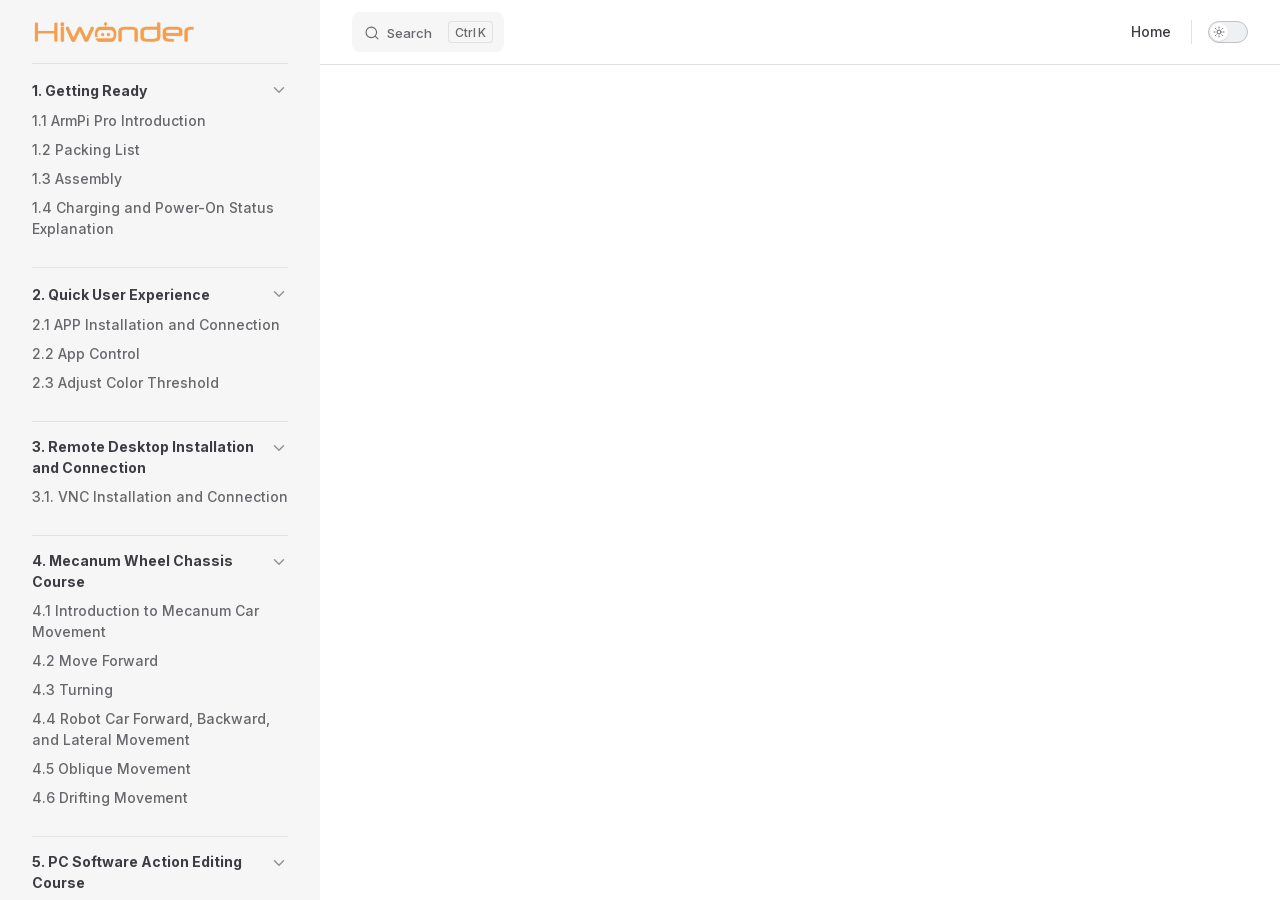
==== projects/ArmPi_Pro/en/latest/docs/index.html @ 91ea70f8 "内容搭建" ====
<!DOCTYPE html>
<html lang="en-US" dir="ltr">
  <head>
    <meta charset="utf-8">
    <meta name="viewport" content="width=device-width,initial-scale=1">
    <title>ArmPi_Pro Documentation</title>
    <meta name="description" content="ArmPi_Pro robot documentation">
    <meta name="generator" content="VitePress v1.6.4">
    <link rel="preload stylesheet" href="/projects/ArmPi_Pro/en/latest/assets/style.BnwfAUpY.css" as="style">
    <link rel="preload stylesheet" href="/projects/ArmPi_Pro/en/latest/vp-icons.css" as="style">
    
    <script type="module" src="/projects/ArmPi_Pro/en/latest/assets/app.yL3jmu4N.js"></script>
    <link rel="preload" href="/projects/ArmPi_Pro/en/latest/assets/inter-roman-latin.Di8DUHzh.woff2" as="font" type="font/woff2" crossorigin="">
    <link rel="modulepreload" href="/projects/ArmPi_Pro/en/latest/assets/chunks/theme.CVzoP5ja.js">
    <link rel="modulepreload" href="/projects/ArmPi_Pro/en/latest/assets/chunks/framework.CNYUdSfs.js">
    <link rel="modulepreload" href="/projects/ArmPi_Pro/en/latest/assets/docs_index.md.REj0bcg3.lean.js">
    <link rel="icon" href="/projects/ArmPi_Pro/en/latest/favicon.ico">
    <script id="check-dark-mode">(()=>{const e=localStorage.getItem("vitepress-theme-appearance")||"auto",a=window.matchMedia("(prefers-color-scheme: dark)").matches;(!e||e==="auto"?a:e==="dark")&&document.documentElement.classList.add("dark")})();</script>
    <script id="check-mac-os">document.documentElement.classList.toggle("mac",/Mac|iPhone|iPod|iPad/i.test(navigator.platform));</script>
  </head>
  <body>
    <div id="app"><!--[--><div class="Layout" data-v-5d98c3a5><!--[--><!--]--><!--[--><span tabindex="-1" data-v-0b0ada53></span><a href="#VPContent" class="VPSkipLink visually-hidden" data-v-0b0ada53>Skip to content</a><!--]--><!----><header class="VPNav" data-v-5d98c3a5 data-v-ae24b3ad><div class="VPNavBar" data-v-ae24b3ad data-v-6aa21345><div class="wrapper" data-v-6aa21345><div class="container" data-v-6aa21345><div class="title" data-v-6aa21345><div class="VPNavBarTitle has-sidebar" data-v-6aa21345 data-v-1168a8e4><a class="title" href="/projects/ArmPi_Pro/en/latest/" data-v-1168a8e4><!--[--><!--]--><!--[--><img class="VPImage logo" src="/projects/ArmPi_Pro/en/latest/e-logo.png" alt data-v-8426fc1a><!--]--><!----><!--[--><!--]--></a></div></div><div class="content" data-v-6aa21345><div class="content-body" data-v-6aa21345><!--[--><!--]--><div class="VPNavBarSearch search" data-v-6aa21345><!--[--><!----><div id="local-search"><button type="button" class="DocSearch DocSearch-Button" aria-label="Search"><span class="DocSearch-Button-Container"><span class="vp-icon DocSearch-Search-Icon"></span><span class="DocSearch-Button-Placeholder">Search</span></span><span class="DocSearch-Button-Keys"><kbd class="DocSearch-Button-Key"></kbd><kbd class="DocSearch-Button-Key">K</kbd></span></button></div><!--]--></div><nav aria-labelledby="main-nav-aria-label" class="VPNavBarMenu menu" data-v-6aa21345 data-v-dc692963><span id="main-nav-aria-label" class="visually-hidden" data-v-dc692963> Main Navigation </span><!--[--><!--[--><a class="VPLink link vp-external-link-icon VPNavBarMenuLink" href="https://www.hiwonder.net/" target="_self" rel="noreferrer" tabindex="0" data-v-dc692963 data-v-e56f3d57><!--[--><span data-v-e56f3d57>Home</span><!--]--></a><!--]--><!--]--></nav><!----><div class="VPNavBarAppearance appearance" data-v-6aa21345 data-v-6c893767><button class="VPSwitch VPSwitchAppearance" type="button" role="switch" title aria-checked="false" data-v-6c893767 data-v-5337faa4 data-v-1d5665e3><span class="check" data-v-1d5665e3><span class="icon" data-v-1d5665e3><!--[--><span class="vpi-sun sun" data-v-5337faa4></span><span class="vpi-moon moon" data-v-5337faa4></span><!--]--></span></span></button></div><!----><div class="VPFlyout VPNavBarExtra extra" data-v-6aa21345 data-v-bb2aa2f0 data-v-cf11d7a2><button type="button" class="button" aria-haspopup="true" aria-expanded="false" aria-label="extra navigation" data-v-cf11d7a2><span class="vpi-more-horizontal icon" data-v-cf11d7a2></span></button><div class="menu" data-v-cf11d7a2><div class="VPMenu" data-v-cf11d7a2 data-v-b98bc113><!----><!--[--><!--[--><!----><div class="group" data-v-bb2aa2f0><div class="item appearance" data-v-bb2aa2f0><p class="label" data-v-bb2aa2f0>Appearance</p><div class="appearance-action" data-v-bb2aa2f0><button class="VPSwitch VPSwitchAppearance" type="button" role="switch" title aria-checked="false" data-v-bb2aa2f0 data-v-5337faa4 data-v-1d5665e3><span class="check" data-v-1d5665e3><span class="icon" data-v-1d5665e3><!--[--><span class="vpi-sun sun" data-v-5337faa4></span><span class="vpi-moon moon" data-v-5337faa4></span><!--]--></span></span></button></div></div></div><!----><!--]--><!--]--></div></div></div><!--[--><!--]--><button type="button" class="VPNavBarHamburger hamburger" aria-label="mobile navigation" aria-expanded="false" aria-controls="VPNavScreen" data-v-6aa21345 data-v-e5dd9c1c><span class="container" data-v-e5dd9c1c><span class="top" data-v-e5dd9c1c></span><span class="middle" data-v-e5dd9c1c></span><span class="bottom" data-v-e5dd9c1c></span></span></button></div></div></div></div><div class="divider" data-v-6aa21345><div class="divider-line" data-v-6aa21345></div></div></div><!----></header><div class="VPLocalNav has-sidebar empty" data-v-5d98c3a5 data-v-a6f0e41e><div class="container" data-v-a6f0e41e><button class="menu" aria-expanded="false" aria-controls="VPSidebarNav" data-v-a6f0e41e><span class="vpi-align-left menu-icon" data-v-a6f0e41e></span><span class="menu-text" data-v-a6f0e41e>Menu</span></button><div class="VPLocalNavOutlineDropdown" style="--vp-vh:0px;" data-v-a6f0e41e data-v-8a42e2b4><button data-v-8a42e2b4>Return to top</button><!----></div></div></div><aside class="VPSidebar" data-v-5d98c3a5 data-v-319d5ca6><div class="curtain" data-v-319d5ca6></div><nav class="nav" id="VPSidebarNav" aria-labelledby="sidebar-aria-label" tabindex="-1" data-v-319d5ca6><span class="visually-hidden" id="sidebar-aria-label" data-v-319d5ca6> Sidebar Navigation </span><!--[--><!--]--><!--[--><div class="no-transition group" data-v-c40bc020><section class="VPSidebarItem level-0 collapsible is-link" data-v-c40bc020 data-v-b3fd67f8><div class="item" tabindex="0" data-v-b3fd67f8><div class="indicator" data-v-b3fd67f8></div><a class="VPLink link link" href="/projects/ArmPi_Pro/en/latest/docs/1_read_before_studying.html" data-v-b3fd67f8><!--[--><h2 class="text" data-v-b3fd67f8>1. Getting Ready</h2><!--]--></a><div class="caret" role="button" aria-label="toggle section" tabindex="0" data-v-b3fd67f8><span class="vpi-chevron-right caret-icon" data-v-b3fd67f8></span></div></div><div class="items" data-v-b3fd67f8><!--[--><div class="VPSidebarItem level-1 is-link" data-v-b3fd67f8 data-v-b3fd67f8><div class="item" data-v-b3fd67f8><div class="indicator" data-v-b3fd67f8></div><a class="VPLink link link" href="/projects/ArmPi_Pro/en/latest/docs/1_read_before_studying.html#_1-1-armpi-pro-introduction" data-v-b3fd67f8><!--[--><p class="text" data-v-b3fd67f8>1.1  ArmPi Pro Introduction</p><!--]--></a><!----></div><!----></div><div class="VPSidebarItem level-1 is-link" data-v-b3fd67f8 data-v-b3fd67f8><div class="item" data-v-b3fd67f8><div class="indicator" data-v-b3fd67f8></div><a class="VPLink link link" href="/projects/ArmPi_Pro/en/latest/docs/1_read_before_studying.html#_1-2-packing-list" data-v-b3fd67f8><!--[--><p class="text" data-v-b3fd67f8>1.2 Packing List</p><!--]--></a><!----></div><!----></div><div class="VPSidebarItem level-1 is-link" data-v-b3fd67f8 data-v-b3fd67f8><div class="item" data-v-b3fd67f8><div class="indicator" data-v-b3fd67f8></div><a class="VPLink link link" href="/projects/ArmPi_Pro/en/latest/docs/1_read_before_studying.html#_1-3-assembly" data-v-b3fd67f8><!--[--><p class="text" data-v-b3fd67f8>1.3 Assembly</p><!--]--></a><!----></div><!----></div><div class="VPSidebarItem level-1 is-link" data-v-b3fd67f8 data-v-b3fd67f8><div class="item" data-v-b3fd67f8><div class="indicator" data-v-b3fd67f8></div><a class="VPLink link link" href="/projects/ArmPi_Pro/en/latest/docs/1_read_before_studying.html#_1-4-charging-and-power-on-status-explanation" data-v-b3fd67f8><!--[--><p class="text" data-v-b3fd67f8>1.4 Charging and Power-On Status Explanation</p><!--]--></a><!----></div><!----></div><!--]--></div></section></div><div class="no-transition group" data-v-c40bc020><section class="VPSidebarItem level-0 collapsible is-link" data-v-c40bc020 data-v-b3fd67f8><div class="item" tabindex="0" data-v-b3fd67f8><div class="indicator" data-v-b3fd67f8></div><a class="VPLink link link" href="/projects/ArmPi_Pro/en/latest/docs/2_play_first_hand.html" data-v-b3fd67f8><!--[--><h2 class="text" data-v-b3fd67f8>2. Quick User Experience</h2><!--]--></a><div class="caret" role="button" aria-label="toggle section" tabindex="0" data-v-b3fd67f8><span class="vpi-chevron-right caret-icon" data-v-b3fd67f8></span></div></div><div class="items" data-v-b3fd67f8><!--[--><div class="VPSidebarItem level-1 is-link" data-v-b3fd67f8 data-v-b3fd67f8><div class="item" data-v-b3fd67f8><div class="indicator" data-v-b3fd67f8></div><a class="VPLink link link" href="/projects/ArmPi_Pro/en/latest/docs/2_play_first_hand.html#_2-1-app-installation-and-connection" data-v-b3fd67f8><!--[--><p class="text" data-v-b3fd67f8>2.1 APP Installation and Connection</p><!--]--></a><!----></div><!----></div><div class="VPSidebarItem level-1 is-link" data-v-b3fd67f8 data-v-b3fd67f8><div class="item" data-v-b3fd67f8><div class="indicator" data-v-b3fd67f8></div><a class="VPLink link link" href="/projects/ArmPi_Pro/en/latest/docs/2_play_first_hand.html#_2-2-app-control" data-v-b3fd67f8><!--[--><p class="text" data-v-b3fd67f8>2.2 App Control</p><!--]--></a><!----></div><!----></div><div class="VPSidebarItem level-1 is-link" data-v-b3fd67f8 data-v-b3fd67f8><div class="item" data-v-b3fd67f8><div class="indicator" data-v-b3fd67f8></div><a class="VPLink link link" href="/projects/ArmPi_Pro/en/latest/docs/2_play_first_hand.html#_2-3-adjust-color-threshold" data-v-b3fd67f8><!--[--><p class="text" data-v-b3fd67f8>2.3 Adjust Color Threshold</p><!--]--></a><!----></div><!----></div><!--]--></div></section></div><div class="no-transition group" data-v-c40bc020><section class="VPSidebarItem level-0 collapsible is-link" data-v-c40bc020 data-v-b3fd67f8><div class="item" tabindex="0" data-v-b3fd67f8><div class="indicator" data-v-b3fd67f8></div><a class="VPLink link link" href="/projects/ArmPi_Pro/en/latest/docs/8_remote_tool.html" data-v-b3fd67f8><!--[--><h2 class="text" data-v-b3fd67f8>3. Remote Desktop Installation and Connection</h2><!--]--></a><div class="caret" role="button" aria-label="toggle section" tabindex="0" data-v-b3fd67f8><span class="vpi-chevron-right caret-icon" data-v-b3fd67f8></span></div></div><div class="items" data-v-b3fd67f8><!--[--><div class="VPSidebarItem level-1 is-link" data-v-b3fd67f8 data-v-b3fd67f8><div class="item" data-v-b3fd67f8><div class="indicator" data-v-b3fd67f8></div><a class="VPLink link link" href="/projects/ArmPi_Pro/en/latest/docs/8_remote_tool.html#_3-1-vnc-installation-and-connection" data-v-b3fd67f8><!--[--><p class="text" data-v-b3fd67f8>3.1. VNC Installation and Connection</p><!--]--></a><!----></div><!----></div><!--]--></div></section></div><div class="no-transition group" data-v-c40bc020><section class="VPSidebarItem level-0 collapsible is-link" data-v-c40bc020 data-v-b3fd67f8><div class="item" tabindex="0" data-v-b3fd67f8><div class="indicator" data-v-b3fd67f8></div><a class="VPLink link link" href="/projects/ArmPi_Pro/en/latest/docs/9_wheat_wheel_chassis.html" data-v-b3fd67f8><!--[--><h2 class="text" data-v-b3fd67f8>4. Mecanum Wheel Chassis Course</h2><!--]--></a><div class="caret" role="button" aria-label="toggle section" tabindex="0" data-v-b3fd67f8><span class="vpi-chevron-right caret-icon" data-v-b3fd67f8></span></div></div><div class="items" data-v-b3fd67f8><!--[--><div class="VPSidebarItem level-1 is-link" data-v-b3fd67f8 data-v-b3fd67f8><div class="item" data-v-b3fd67f8><div class="indicator" data-v-b3fd67f8></div><a class="VPLink link link" href="/projects/ArmPi_Pro/en/latest/docs/9_wheat_wheel_chassis.html#_4-1-introduction-to-mecanum-car-movement" data-v-b3fd67f8><!--[--><p class="text" data-v-b3fd67f8>4.1 Introduction to Mecanum Car Movement</p><!--]--></a><!----></div><!----></div><div class="VPSidebarItem level-1 is-link" data-v-b3fd67f8 data-v-b3fd67f8><div class="item" data-v-b3fd67f8><div class="indicator" data-v-b3fd67f8></div><a class="VPLink link link" href="/projects/ArmPi_Pro/en/latest/docs/9_wheat_wheel_chassis.html#_4-2-move-forward" data-v-b3fd67f8><!--[--><p class="text" data-v-b3fd67f8>4.2 Move Forward</p><!--]--></a><!----></div><!----></div><div class="VPSidebarItem level-1 is-link" data-v-b3fd67f8 data-v-b3fd67f8><div class="item" data-v-b3fd67f8><div class="indicator" data-v-b3fd67f8></div><a class="VPLink link link" href="/projects/ArmPi_Pro/en/latest/docs/9_wheat_wheel_chassis.html#_4-3-turning" data-v-b3fd67f8><!--[--><p class="text" data-v-b3fd67f8>4.3 Turning</p><!--]--></a><!----></div><!----></div><div class="VPSidebarItem level-1 is-link" data-v-b3fd67f8 data-v-b3fd67f8><div class="item" data-v-b3fd67f8><div class="indicator" data-v-b3fd67f8></div><a class="VPLink link link" href="/projects/ArmPi_Pro/en/latest/docs/9_wheat_wheel_chassis.html#_4-4-robot-car-forward-backward-and-lateral-movement" data-v-b3fd67f8><!--[--><p class="text" data-v-b3fd67f8>4.4 Robot Car Forward, Backward, and Lateral Movement</p><!--]--></a><!----></div><!----></div><div class="VPSidebarItem level-1 is-link" data-v-b3fd67f8 data-v-b3fd67f8><div class="item" data-v-b3fd67f8><div class="indicator" data-v-b3fd67f8></div><a class="VPLink link link" href="/projects/ArmPi_Pro/en/latest/docs/9_wheat_wheel_chassis.html#_4-5-oblique-movement" data-v-b3fd67f8><!--[--><p class="text" data-v-b3fd67f8>4.5 Oblique Movement</p><!--]--></a><!----></div><!----></div><div class="VPSidebarItem level-1 is-link" data-v-b3fd67f8 data-v-b3fd67f8><div class="item" data-v-b3fd67f8><div class="indicator" data-v-b3fd67f8></div><a class="VPLink link link" href="/projects/ArmPi_Pro/en/latest/docs/9_wheat_wheel_chassis.html#_4-6-drifting-movement" data-v-b3fd67f8><!--[--><p class="text" data-v-b3fd67f8>4.6 Drifting Movement</p><!--]--></a><!----></div><!----></div><!--]--></div></section></div><div class="no-transition group" data-v-c40bc020><section class="VPSidebarItem level-0 collapsible is-link" data-v-c40bc020 data-v-b3fd67f8><div class="item" tabindex="0" data-v-b3fd67f8><div class="indicator" data-v-b3fd67f8></div><a class="VPLink link link" href="/projects/ArmPi_Pro/en/latest/docs/10_upper_computer.html" data-v-b3fd67f8><!--[--><h2 class="text" data-v-b3fd67f8>5. PC Software Action Editing Course</h2><!--]--></a><div class="caret" role="button" aria-label="toggle section" tabindex="0" data-v-b3fd67f8><span class="vpi-chevron-right caret-icon" data-v-b3fd67f8></span></div></div><div class="items" data-v-b3fd67f8><!--[--><div class="VPSidebarItem level-1 is-link" data-v-b3fd67f8 data-v-b3fd67f8><div class="item" data-v-b3fd67f8><div class="indicator" data-v-b3fd67f8></div><a class="VPLink link link" href="/projects/ArmPi_Pro/en/latest/docs/10_upper_computer.html#_5-1-start-pc-software" data-v-b3fd67f8><!--[--><p class="text" data-v-b3fd67f8>5.1 Start PC Software</p><!--]--></a><!----></div><!----></div><div class="VPSidebarItem level-1 is-link" data-v-b3fd67f8 data-v-b3fd67f8><div class="item" data-v-b3fd67f8><div class="indicator" data-v-b3fd67f8></div><a class="VPLink link link" href="/projects/ArmPi_Pro/en/latest/docs/10_upper_computer.html#_5-2-call-action-group" data-v-b3fd67f8><!--[--><p class="text" data-v-b3fd67f8>5.2 Call Action Group</p><!--]--></a><!----></div><!----></div><div class="VPSidebarItem level-1 is-link" data-v-b3fd67f8 data-v-b3fd67f8><div class="item" data-v-b3fd67f8><div class="indicator" data-v-b3fd67f8></div><a class="VPLink link link" href="/projects/ArmPi_Pro/en/latest/docs/10_upper_computer.html#_5-3-action-programming" data-v-b3fd67f8><!--[--><p class="text" data-v-b3fd67f8>5.3 Action Programming</p><!--]--></a><!----></div><!----></div><div class="VPSidebarItem level-1 is-link" data-v-b3fd67f8 data-v-b3fd67f8><div class="item" data-v-b3fd67f8><div class="indicator" data-v-b3fd67f8></div><a class="VPLink link link" href="/projects/ArmPi_Pro/en/latest/docs/10_upper_computer.html#_5-4-integrate-action-file" data-v-b3fd67f8><!--[--><p class="text" data-v-b3fd67f8>5.4 Integrate Action File</p><!--]--></a><!----></div><!----></div><div class="VPSidebarItem level-1 is-link" data-v-b3fd67f8 data-v-b3fd67f8><div class="item" data-v-b3fd67f8><div class="indicator" data-v-b3fd67f8></div><a class="VPLink link link" href="/projects/ArmPi_Pro/en/latest/docs/10_upper_computer.html#_5-5-import-and-export-action-file" data-v-b3fd67f8><!--[--><p class="text" data-v-b3fd67f8>5.5  Import and Export Action File</p><!--]--></a><!----></div><!----></div><!--]--></div></section></div><div class="no-transition group" data-v-c40bc020><section class="VPSidebarItem level-0 collapsible is-link" data-v-c40bc020 data-v-b3fd67f8><div class="item" tabindex="0" data-v-b3fd67f8><div class="indicator" data-v-b3fd67f8></div><a class="VPLink link link" href="/projects/ArmPi_Pro/en/latest/docs/11_Forward_inverse_kinematics.html" data-v-b3fd67f8><!--[--><h2 class="text" data-v-b3fd67f8>6. Forward and Inverse Kinematics Course</h2><!--]--></a><div class="caret" role="button" aria-label="toggle section" tabindex="0" data-v-b3fd67f8><span class="vpi-chevron-right caret-icon" data-v-b3fd67f8></span></div></div><div class="items" data-v-b3fd67f8><!--[--><div class="VPSidebarItem level-1 is-link" data-v-b3fd67f8 data-v-b3fd67f8><div class="item" data-v-b3fd67f8><div class="indicator" data-v-b3fd67f8></div><a class="VPLink link link" href="/projects/ArmPi_Pro/en/latest/docs/11_Forward_inverse_kinematics.html#_6-1-establish-robotic-arm-coordinate-system" data-v-b3fd67f8><!--[--><p class="text" data-v-b3fd67f8>6.1 Establish robotic Arm Coordinate System</p><!--]--></a><!----></div><!----></div><div class="VPSidebarItem level-1 is-link" data-v-b3fd67f8 data-v-b3fd67f8><div class="item" data-v-b3fd67f8><div class="indicator" data-v-b3fd67f8></div><a class="VPLink link link" href="/projects/ArmPi_Pro/en/latest/docs/11_Forward_inverse_kinematics.html#_6-2-brief-analysis-of-forward-kinematics" data-v-b3fd67f8><!--[--><p class="text" data-v-b3fd67f8>6.2 Brief Analysis of Forward Kinematics</p><!--]--></a><!----></div><!----></div><div class="VPSidebarItem level-1 is-link" data-v-b3fd67f8 data-v-b3fd67f8><div class="item" data-v-b3fd67f8><div class="indicator" data-v-b3fd67f8></div><a class="VPLink link link" href="/projects/ArmPi_Pro/en/latest/docs/11_Forward_inverse_kinematics.html#_6-3-brief-analysis-of-inverse-kinematics" data-v-b3fd67f8><!--[--><p class="text" data-v-b3fd67f8>6.3 Brief Analysis of Inverse Kinematics</p><!--]--></a><!----></div><!----></div><div class="VPSidebarItem level-1 is-link" data-v-b3fd67f8 data-v-b3fd67f8><div class="item" data-v-b3fd67f8><div class="indicator" data-v-b3fd67f8></div><a class="VPLink link link" href="/projects/ArmPi_Pro/en/latest/docs/11_Forward_inverse_kinematics.html#_6-4-the-movement-of-robotic-arm-on-xyz-axes" data-v-b3fd67f8><!--[--><p class="text" data-v-b3fd67f8>6.4 The Movement of Robotic Arm on XYZ Axes</p><!--]--></a><!----></div><!----></div><div class="VPSidebarItem level-1 is-link" data-v-b3fd67f8 data-v-b3fd67f8><div class="item" data-v-b3fd67f8><div class="indicator" data-v-b3fd67f8></div><a class="VPLink link link" href="/projects/ArmPi_Pro/en/latest/docs/11_Forward_inverse_kinematics.html#_6-5-the-movement-of-robotic-arm-and-chassis-car" data-v-b3fd67f8><!--[--><p class="text" data-v-b3fd67f8>6.5 The Movement of Robotic Arm and Chassis car</p><!--]--></a><!----></div><!----></div><!--]--></div></section></div><div class="no-transition group" data-v-c40bc020><section class="VPSidebarItem level-0 collapsible is-link" data-v-c40bc020 data-v-b3fd67f8><div class="item" tabindex="0" data-v-b3fd67f8><div class="indicator" data-v-b3fd67f8></div><a class="VPLink link link" href="/projects/ArmPi_Pro/en/latest/docs/12.monocular_camera.html" data-v-b3fd67f8><!--[--><h2 class="text" data-v-b3fd67f8>7. Monocular Camera Lesson</h2><!--]--></a><div class="caret" role="button" aria-label="toggle section" tabindex="0" data-v-b3fd67f8><span class="vpi-chevron-right caret-icon" data-v-b3fd67f8></span></div></div><div class="items" data-v-b3fd67f8><!--[--><div class="VPSidebarItem level-1 is-link" data-v-b3fd67f8 data-v-b3fd67f8><div class="item" data-v-b3fd67f8><div class="indicator" data-v-b3fd67f8></div><a class="VPLink link link" href="/projects/ArmPi_Pro/en/latest/docs/12.monocular_camera.html#_7-1-monocular-camera-usage" data-v-b3fd67f8><!--[--><p class="text" data-v-b3fd67f8>7.1 Monocular Camera Usage</p><!--]--></a><!----></div><!----></div><div class="VPSidebarItem level-1 is-link" data-v-b3fd67f8 data-v-b3fd67f8><div class="item" data-v-b3fd67f8><div class="indicator" data-v-b3fd67f8></div><a class="VPLink link link" href="/projects/ArmPi_Pro/en/latest/docs/12.monocular_camera.html#_7-2-camera-calibration" data-v-b3fd67f8><!--[--><p class="text" data-v-b3fd67f8>7.2 Camera Calibration</p><!--]--></a><!----></div><!----></div><!--]--></div></section></div><div class="no-transition group" data-v-c40bc020><section class="VPSidebarItem level-0 collapsible is-link" data-v-c40bc020 data-v-b3fd67f8><div class="item" tabindex="0" data-v-b3fd67f8><div class="indicator" data-v-b3fd67f8></div><a class="VPLink link link" href="/projects/ArmPi_Pro/en/latest/docs/14_ros_opencv.html" data-v-b3fd67f8><!--[--><h2 class="text" data-v-b3fd67f8>8. ROS+OpenCV Course</h2><!--]--></a><div class="caret" role="button" aria-label="toggle section" tabindex="0" data-v-b3fd67f8><span class="vpi-chevron-right caret-icon" data-v-b3fd67f8></span></div></div><div class="items" data-v-b3fd67f8><!--[--><div class="VPSidebarItem level-1 is-link" data-v-b3fd67f8 data-v-b3fd67f8><div class="item" data-v-b3fd67f8><div class="indicator" data-v-b3fd67f8></div><a class="VPLink link link" href="/projects/ArmPi_Pro/en/latest/docs/14_ros_opencv.html#_8-1-color-recognition" data-v-b3fd67f8><!--[--><p class="text" data-v-b3fd67f8>8.1 Color Recognition</p><!--]--></a><!----></div><!----></div><div class="VPSidebarItem level-1 is-link" data-v-b3fd67f8 data-v-b3fd67f8><div class="item" data-v-b3fd67f8><div class="indicator" data-v-b3fd67f8></div><a class="VPLink link link" href="/projects/ArmPi_Pro/en/latest/docs/14_ros_opencv.html#_8-2-target-positioning" data-v-b3fd67f8><!--[--><p class="text" data-v-b3fd67f8>8.2 Target Positioning</p><!--]--></a><!----></div><!----></div><div class="VPSidebarItem level-1 is-link" data-v-b3fd67f8 data-v-b3fd67f8><div class="item" data-v-b3fd67f8><div class="indicator" data-v-b3fd67f8></div><a class="VPLink link link" href="/projects/ArmPi_Pro/en/latest/docs/14_ros_opencv.html#_8-3-color-tracking" data-v-b3fd67f8><!--[--><p class="text" data-v-b3fd67f8>8.3 Color Tracking</p><!--]--></a><!----></div><!----></div><div class="VPSidebarItem level-1 is-link" data-v-b3fd67f8 data-v-b3fd67f8><div class="item" data-v-b3fd67f8><div class="indicator" data-v-b3fd67f8></div><a class="VPLink link link" href="/projects/ArmPi_Pro/en/latest/docs/14_ros_opencv.html#_8-4-tag-recognition" data-v-b3fd67f8><!--[--><p class="text" data-v-b3fd67f8>8.4 Tag Recognition</p><!--]--></a><!----></div><!----></div><div class="VPSidebarItem level-1 is-link" data-v-b3fd67f8 data-v-b3fd67f8><div class="item" data-v-b3fd67f8><div class="indicator" data-v-b3fd67f8></div><a class="VPLink link link" href="/projects/ArmPi_Pro/en/latest/docs/14_ros_opencv.html#_8-5-target-tracking" data-v-b3fd67f8><!--[--><p class="text" data-v-b3fd67f8>8.5 Target Tracking</p><!--]--></a><!----></div><!----></div><div class="VPSidebarItem level-1 is-link" data-v-b3fd67f8 data-v-b3fd67f8><div class="item" data-v-b3fd67f8><div class="indicator" data-v-b3fd67f8></div><a class="VPLink link link" href="/projects/ArmPi_Pro/en/latest/docs/14_ros_opencv.html#_8-6-face-recognition" data-v-b3fd67f8><!--[--><p class="text" data-v-b3fd67f8>8.6 Face Recognition</p><!--]--></a><!----></div><!----></div><div class="VPSidebarItem level-1 is-link" data-v-b3fd67f8 data-v-b3fd67f8><div class="item" data-v-b3fd67f8><div class="indicator" data-v-b3fd67f8></div><a class="VPLink link link" href="/projects/ArmPi_Pro/en/latest/docs/14_ros_opencv.html#_8-7-line-following" data-v-b3fd67f8><!--[--><p class="text" data-v-b3fd67f8>8.7 Line Following</p><!--]--></a><!----></div><!----></div><div class="VPSidebarItem level-1 is-link" data-v-b3fd67f8 data-v-b3fd67f8><div class="item" data-v-b3fd67f8><div class="indicator" data-v-b3fd67f8></div><a class="VPLink link link" href="/projects/ArmPi_Pro/en/latest/docs/14_ros_opencv.html#_8-8-intelligent-picking" data-v-b3fd67f8><!--[--><p class="text" data-v-b3fd67f8>8.8 Intelligent Picking</p><!--]--></a><!----></div><!----></div><div class="VPSidebarItem level-1 is-link" data-v-b3fd67f8 data-v-b3fd67f8><div class="item" data-v-b3fd67f8><div class="indicator" data-v-b3fd67f8></div><a class="VPLink link link" href="/projects/ArmPi_Pro/en/latest/docs/14_ros_opencv.html#_8-9-intelligent-transport" data-v-b3fd67f8><!--[--><p class="text" data-v-b3fd67f8>8.9 Intelligent Transport</p><!--]--></a><!----></div><!----></div><div class="VPSidebarItem level-1 is-link" data-v-b3fd67f8 data-v-b3fd67f8><div class="item" data-v-b3fd67f8><div class="indicator" data-v-b3fd67f8></div><a class="VPLink link link" href="/projects/ArmPi_Pro/en/latest/docs/14_ros_opencv.html#_8-10-smart-stacking" data-v-b3fd67f8><!--[--><p class="text" data-v-b3fd67f8>8.10 Smart Stacking</p><!--]--></a><!----></div><!----></div><!--]--></div></section></div><div class="no-transition group" data-v-c40bc020><section class="VPSidebarItem level-0 collapsible is-link" data-v-c40bc020 data-v-b3fd67f8><div class="item" tabindex="0" data-v-b3fd67f8><div class="indicator" data-v-b3fd67f8></div><a class="VPLink link link" href="/projects/ArmPi_Pro/en/latest/docs/15_network_configuration.html" data-v-b3fd67f8><!--[--><h2 class="text" data-v-b3fd67f8>9. Raspberry Pi Series Robot Network Configuration Instruction</h2><!--]--></a><div class="caret" role="button" aria-label="toggle section" tabindex="0" data-v-b3fd67f8><span class="vpi-chevron-right caret-icon" data-v-b3fd67f8></span></div></div><div class="items" data-v-b3fd67f8><!--[--><div class="VPSidebarItem level-1 is-link" data-v-b3fd67f8 data-v-b3fd67f8><div class="item" data-v-b3fd67f8><div class="indicator" data-v-b3fd67f8></div><a class="VPLink link link" href="/projects/ArmPi_Pro/en/latest/docs/15_network_configuration.html#_9-1-network-configuration-overview" data-v-b3fd67f8><!--[--><p class="text" data-v-b3fd67f8>9.1 Network Configuration Overview</p><!--]--></a><!----></div><!----></div><div class="VPSidebarItem level-1 is-link" data-v-b3fd67f8 data-v-b3fd67f8><div class="item" data-v-b3fd67f8><div class="indicator" data-v-b3fd67f8></div><a class="VPLink link link" href="/projects/ArmPi_Pro/en/latest/docs/15_network_configuration.html#_9-2-ap-direct-connection-mode" data-v-b3fd67f8><!--[--><p class="text" data-v-b3fd67f8>9.2 AP Direct Connection Mode</p><!--]--></a><!----></div><!----></div><div class="VPSidebarItem level-1 is-link" data-v-b3fd67f8 data-v-b3fd67f8><div class="item" data-v-b3fd67f8><div class="indicator" data-v-b3fd67f8></div><a class="VPLink link link" href="/projects/ArmPi_Pro/en/latest/docs/15_network_configuration.html#_9-3-connecting-in-lan-mode-optional" data-v-b3fd67f8><!--[--><p class="text" data-v-b3fd67f8>9.3 Connecting in LAN Mode (optional)</p><!--]--></a><!----></div><!----></div><!--]--></div></section></div><div class="no-transition group" data-v-c40bc020><div class="VPSidebarItem level-0 collapsible is-link" data-v-c40bc020 data-v-b3fd67f8><div class="item" tabindex="0" data-v-b3fd67f8><div class="indicator" data-v-b3fd67f8></div><a class="VPLink link link" href="/projects/ArmPi_Pro/en/latest/docs/general_basic_courses.html" data-v-b3fd67f8><!--[--><p class="text" data-v-b3fd67f8>Basic Development Course</p><!--]--></a><!----></div><!----></div></div><div class="no-transition group" data-v-c40bc020><div class="VPSidebarItem level-0 collapsible is-link" data-v-c40bc020 data-v-b3fd67f8><div class="item" tabindex="0" data-v-b3fd67f8><div class="indicator" data-v-b3fd67f8></div><a class="VPLink link link" href="/projects/ArmPi_Pro/en/latest/docs/resources_download.html" data-v-b3fd67f8><!--[--><p class="text" data-v-b3fd67f8>Appendix</p><!--]--></a><!----></div><!----></div></div><!--]--><!--[--><!--]--></nav></aside><div class="VPContent has-sidebar" id="VPContent" data-v-5d98c3a5 data-v-1428d186><page-redirect data-v-1428d186></page-redirect></div><!----><!--[--><!--]--></div><!--[--><!----><!--]--><!----><!--]--></div>
    <script>window.__VP_HASH_MAP__=JSON.parse("{\"docs_10_upper_computer.md\":\"R9kAo2Ix\",\"docs_11_forward_inverse_kinematics.md\":\"CT_FmOMH\",\"docs_12.monocular_camera.md\":\"GPMCyPFn\",\"docs_14_ros_opencv.md\":\"4oX1_oeC\",\"docs_15_network_configuration.md\":\"b_M95R4h\",\"docs_1_read_before_studying.md\":\"DZnpKlyx\",\"docs_2_play_first_hand.md\":\"C-JmaK_1\",\"docs_8_remote_tool.md\":\"ys9f1JE6\",\"docs_9_wheat_wheel_chassis.md\":\"BBNZGFES\",\"docs_general_basic_courses.md\":\"C8MEGQ43\",\"docs_index.md\":\"REj0bcg3\",\"docs_resources_download.md\":\"DAw7hlaB\",\"index.md\":\"BZCroETS\"}");window.__VP_SITE_DATA__=JSON.parse("{\"lang\":\"en-US\",\"dir\":\"ltr\",\"title\":\"ArmPi_Pro Documentation\",\"description\":\"ArmPi_Pro robot documentation\",\"base\":\"/projects/ArmPi_Pro/en/latest/\",\"head\":[],\"router\":{\"prefetchLinks\":true},\"appearance\":true,\"themeConfig\":{\"siteTitle\":false,\"logo\":\"/e-logo.png\",\"outline\":[2,3],\"search\":{\"provider\":\"local\",\"options\":{\"translations\":{\"button\":{\"buttonText\":\"Search\",\"buttonAriaLabel\":\"Search\"},\"modal\":{\"searchBox\":{\"resetButtonTitle\":\"Clear search query\",\"resetButtonAriaLabel\":\"Clear search query\",\"cancelButtonText\":\"Cancel\",\"cancelButtonAriaLabel\":\"Cancel\"},\"startScreen\":{\"recentSearchTitle\":\"Recent Searches\",\"noRecentSearchText\":\"No recent searches\",\"suggestedQueryTitle\":\"Suggested Queries\"},\"noResultsScreen\":{\"noResultsText\":\"No results found for\",\"suggestedQueryText\":\"You can try searching for\",\"reportMissingResultsText\":\"Have any queries?\",\"reportMissingResultsLinkText\":\"Report here\"},\"footer\":{\"selectText\":\"to select\",\"navigateText\":\"to navigate\",\"closeText\":\"to close\"}}}}},\"nav\":[{\"text\":\"Home\",\"link\":\"https://www.hiwonder.net/\",\"target\":\"_self\"}],\"sidebar\":[{\"text\":\"1. Getting Ready\",\"link\":\"/docs/1_read_before_studying.html\",\"collapsed\":false,\"items\":[{\"text\":\"1.1  ArmPi Pro Introduction\",\"link\":\"/docs/1_read_before_studying.html#_1-1-armpi-pro-introduction\"},{\"text\":\"1.2 Packing List\",\"link\":\"/docs/1_read_before_studying.html#_1-2-packing-list\"},{\"text\":\"1.3 Assembly\",\"link\":\"/docs/1_read_before_studying.html#_1-3-assembly\"},{\"text\":\"1.4 Charging and Power-On Status Explanation\",\"link\":\"/docs/1_read_before_studying.html#_1-4-charging-and-power-on-status-explanation\"}]},{\"text\":\"2. Quick User Experience\",\"link\":\"/docs/2_play_first_hand.html\",\"collapsed\":false,\"items\":[{\"text\":\"2.1 APP Installation and Connection\",\"link\":\"/docs/2_play_first_hand.html#_2-1-app-installation-and-connection\"},{\"text\":\"2.2 App Control\",\"link\":\"/docs/2_play_first_hand.html#_2-2-app-control\"},{\"text\":\"2.3 Adjust Color Threshold\",\"link\":\"/docs/2_play_first_hand.html#_2-3-adjust-color-threshold\"}]},{\"text\":\"3. Remote Desktop Installation and Connection\",\"link\":\"/docs/8_remote_tool.html\",\"collapsed\":false,\"items\":[{\"text\":\"3.1. VNC Installation and Connection\",\"link\":\"/docs/8_remote_tool.html#_3-1-vnc-installation-and-connection\"}]},{\"text\":\"4. Mecanum Wheel Chassis Course\",\"link\":\"/docs/9_wheat_wheel_chassis.html\",\"collapsed\":false,\"items\":[{\"text\":\"4.1 Introduction to Mecanum Car Movement\",\"link\":\"/docs/9_wheat_wheel_chassis.html#_4-1-introduction-to-mecanum-car-movement\"},{\"text\":\"4.2 Move Forward\",\"link\":\"/docs/9_wheat_wheel_chassis.html#_4-2-move-forward\"},{\"text\":\"4.3 Turning\",\"link\":\"/docs/9_wheat_wheel_chassis.html#_4-3-turning\"},{\"text\":\"4.4 Robot Car Forward, Backward, and Lateral Movement\",\"link\":\"/docs/9_wheat_wheel_chassis.html#_4-4-robot-car-forward-backward-and-lateral-movement\"},{\"text\":\"4.5 Oblique Movement\",\"link\":\"/docs/9_wheat_wheel_chassis.html#_4-5-oblique-movement\"},{\"text\":\"4.6 Drifting Movement\",\"link\":\"/docs/9_wheat_wheel_chassis.html#_4-6-drifting-movement\"}]},{\"text\":\"5. PC Software Action Editing Course\",\"link\":\"/docs/10_upper_computer.html\",\"collapsed\":false,\"items\":[{\"text\":\"5.1 Start PC Software\",\"link\":\"/docs/10_upper_computer.html#_5-1-start-pc-software\"},{\"text\":\"5.2 Call Action Group\",\"link\":\"/docs/10_upper_computer.html#_5-2-call-action-group\"},{\"text\":\"5.3 Action Programming\",\"link\":\"/docs/10_upper_computer.html#_5-3-action-programming\"},{\"text\":\"5.4 Integrate Action File\",\"link\":\"/docs/10_upper_computer.html#_5-4-integrate-action-file\"},{\"text\":\"5.5  Import and Export Action File\",\"link\":\"/docs/10_upper_computer.html#_5-5-import-and-export-action-file\"}]},{\"text\":\"6. Forward and Inverse Kinematics Course\",\"link\":\"/docs/11_Forward_inverse_kinematics.html\",\"collapsed\":false,\"items\":[{\"text\":\"6.1 Establish robotic Arm Coordinate System\",\"link\":\"/docs/11_Forward_inverse_kinematics.html#_6-1-establish-robotic-arm-coordinate-system\"},{\"text\":\"6.2 Brief Analysis of Forward Kinematics\",\"link\":\"/docs/11_Forward_inverse_kinematics.html#_6-2-brief-analysis-of-forward-kinematics\"},{\"text\":\"6.3 Brief Analysis of Inverse Kinematics\",\"link\":\"/docs/11_Forward_inverse_kinematics.html#_6-3-brief-analysis-of-inverse-kinematics\"},{\"text\":\"6.4 The Movement of Robotic Arm on XYZ Axes\",\"link\":\"/docs/11_Forward_inverse_kinematics.html#_6-4-the-movement-of-robotic-arm-on-xyz-axes\"},{\"text\":\"6.5 The Movement of Robotic Arm and Chassis car\",\"link\":\"/docs/11_Forward_inverse_kinematics.html#_6-5-the-movement-of-robotic-arm-and-chassis-car\"}]},{\"text\":\"7. Monocular Camera Lesson\",\"link\":\"/docs/12.monocular_camera.html\",\"collapsed\":false,\"items\":[{\"text\":\"7.1 Monocular Camera Usage\",\"link\":\"/docs/12.monocular_camera.html#_7-1-monocular-camera-usage\"},{\"text\":\"7.2 Camera Calibration\",\"link\":\"/docs/12.monocular_camera.html#_7-2-camera-calibration\"}]},{\"text\":\"8. ROS+OpenCV Course\",\"link\":\"/docs/14_ros_opencv.html\",\"collapsed\":false,\"items\":[{\"text\":\"8.1 Color Recognition\",\"link\":\"/docs/14_ros_opencv.html#_8-1-color-recognition\"},{\"text\":\"8.2 Target Positioning\",\"link\":\"/docs/14_ros_opencv.html#_8-2-target-positioning\"},{\"text\":\"8.3 Color Tracking\",\"link\":\"/docs/14_ros_opencv.html#_8-3-color-tracking\"},{\"text\":\"8.4 Tag Recognition\",\"link\":\"/docs/14_ros_opencv.html#_8-4-tag-recognition\"},{\"text\":\"8.5 Target Tracking\",\"link\":\"/docs/14_ros_opencv.html#_8-5-target-tracking\"},{\"text\":\"8.6 Face Recognition\",\"link\":\"/docs/14_ros_opencv.html#_8-6-face-recognition\"},{\"text\":\"8.7 Line Following\",\"link\":\"/docs/14_ros_opencv.html#_8-7-line-following\"},{\"text\":\"8.8 Intelligent Picking\",\"link\":\"/docs/14_ros_opencv.html#_8-8-intelligent-picking\"},{\"text\":\"8.9 Intelligent Transport\",\"link\":\"/docs/14_ros_opencv.html#_8-9-intelligent-transport\"},{\"text\":\"8.10 Smart Stacking\",\"link\":\"/docs/14_ros_opencv.html#_8-10-smart-stacking\"}]},{\"text\":\"9. Raspberry Pi Series Robot Network Configuration Instruction\",\"link\":\"/docs/15_network_configuration.html\",\"collapsed\":false,\"items\":[{\"text\":\"9.1 Network Configuration Overview\",\"link\":\"/docs/15_network_configuration.html#_9-1-network-configuration-overview\"},{\"text\":\"9.2 AP Direct Connection Mode\",\"link\":\"/docs/15_network_configuration.html#_9-2-ap-direct-connection-mode\"},{\"text\":\"9.3 Connecting in LAN Mode (optional)\",\"link\":\"/docs/15_network_configuration.html#_9-3-connecting-in-lan-mode-optional\"}]},{\"text\":\"Basic Development Course\",\"link\":\"/docs/general_basic_courses.html\",\"collapsed\":false,\"items\":[]},{\"text\":\"Appendix\",\"link\":\"/docs/resources_download.html\",\"collapsed\":false,\"items\":[]}]},\"locales\":{},\"scrollOffset\":134,\"cleanUrls\":false}");</script>
    
  </body>
</html>
---- projects/ArmPi_Pro/en/latest/assets/style.BnwfAUpY.css ----
@font-face{font-family:Inter;font-style:normal;font-weight:100 900;font-display:swap;src:url(/projects/ArmPi_Pro/en/latest/assets/inter-roman-cyrillic-ext.BBPuwvHQ.woff2) format("woff2");unicode-range:U+0460-052F,U+1C80-1C88,U+20B4,U+2DE0-2DFF,U+A640-A69F,U+FE2E-FE2F}@font-face{font-family:Inter;font-style:normal;font-weight:100 900;font-display:swap;src:url(/projects/ArmPi_Pro/en/latest/assets/inter-roman-cyrillic.C5lxZ8CY.woff2) format("woff2");unicode-range:U+0301,U+0400-045F,U+0490-0491,U+04B0-04B1,U+2116}@font-face{font-family:Inter;font-style:normal;font-weight:100 900;font-display:swap;src:url(/projects/ArmPi_Pro/en/latest/assets/inter-roman-greek-ext.CqjqNYQ-.woff2) format("woff2");unicode-range:U+1F00-1FFF}@font-face{font-family:Inter;font-style:normal;font-weight:100 900;font-display:swap;src:url(/projects/ArmPi_Pro/en/latest/assets/inter-roman-greek.BBVDIX6e.woff2) format("woff2");unicode-range:U+0370-0377,U+037A-037F,U+0384-038A,U+038C,U+038E-03A1,U+03A3-03FF}@font-face{font-family:Inter;font-style:normal;font-weight:100 900;font-display:swap;src:url(/projects/ArmPi_Pro/en/latest/assets/inter-roman-vietnamese.BjW4sHH5.woff2) format("woff2");unicode-range:U+0102-0103,U+0110-0111,U+0128-0129,U+0168-0169,U+01A0-01A1,U+01AF-01B0,U+0300-0301,U+0303-0304,U+0308-0309,U+0323,U+0329,U+1EA0-1EF9,U+20AB}@font-face{font-family:Inter;font-style:normal;font-weight:100 900;font-display:swap;src:url(/projects/ArmPi_Pro/en/latest/assets/inter-roman-latin-ext.4ZJIpNVo.woff2) format("woff2");unicode-range:U+0100-02AF,U+0304,U+0308,U+0329,U+1E00-1E9F,U+1EF2-1EFF,U+2020,U+20A0-20AB,U+20AD-20C0,U+2113,U+2C60-2C7F,U+A720-A7FF}@font-face{font-family:Inter;font-style:normal;font-weight:100 900;font-display:swap;src:url(/projects/ArmPi_Pro/en/latest/assets/inter-roman-latin.Di8DUHzh.woff2) format("woff2");unicode-range:U+0000-00FF,U+0131,U+0152-0153,U+02BB-02BC,U+02C6,U+02DA,U+02DC,U+0304,U+0308,U+0329,U+2000-206F,U+2074,U+20AC,U+2122,U+2191,U+2193,U+2212,U+2215,U+FEFF,U+FFFD}@font-face{font-family:Inter;font-style:italic;font-weight:100 900;font-display:swap;src:url(/projects/ArmPi_Pro/en/latest/assets/inter-italic-cyrillic-ext.r48I6akx.woff2) format("woff2");unicode-range:U+0460-052F,U+1C80-1C88,U+20B4,U+2DE0-2DFF,U+A640-A69F,U+FE2E-FE2F}@font-face{font-family:Inter;font-style:italic;font-weight:100 900;font-display:swap;src:url(/projects/ArmPi_Pro/en/latest/assets/inter-italic-cyrillic.By2_1cv3.woff2) format("woff2");unicode-range:U+0301,U+0400-045F,U+0490-0491,U+04B0-04B1,U+2116}@font-face{font-family:Inter;font-style:italic;font-weight:100 900;font-display:swap;src:url(/projects/ArmPi_Pro/en/latest/assets/inter-italic-greek-ext.1u6EdAuj.woff2) format("woff2");unicode-range:U+1F00-1FFF}@font-face{font-family:Inter;font-style:italic;font-weight:100 900;font-display:swap;src:url(/projects/ArmPi_Pro/en/latest/assets/inter-italic-greek.DJ8dCoTZ.woff2) format("woff2");unicode-range:U+0370-0377,U+037A-037F,U+0384-038A,U+038C,U+038E-03A1,U+03A3-03FF}@font-face{font-family:Inter;font-style:italic;font-weight:100 900;font-display:swap;src:url(/projects/ArmPi_Pro/en/latest/assets/inter-italic-vietnamese.BSbpV94h.woff2) format("woff2");unicode-range:U+0102-0103,U+0110-0111,U+0128-0129,U+0168-0169,U+01A0-01A1,U+01AF-01B0,U+0300-0301,U+0303-0304,U+0308-0309,U+0323,U+0329,U+1EA0-1EF9,U+20AB}@font-face{font-family:Inter;font-style:italic;font-weight:100 900;font-display:swap;src:url(/projects/ArmPi_Pro/en/latest/assets/inter-italic-latin-ext.CN1xVJS-.woff2) format("woff2");unicode-range:U+0100-02AF,U+0304,U+0308,U+0329,U+1E00-1E9F,U+1EF2-1EFF,U+2020,U+20A0-20AB,U+20AD-20C0,U+2113,U+2C60-2C7F,U+A720-A7FF}@font-face{font-family:Inter;font-style:italic;font-weight:100 900;font-display:swap;src:url(/projects/ArmPi_Pro/en/latest/assets/inter-italic-latin.C2AdPX0b.woff2) format("woff2");unicode-range:U+0000-00FF,U+0131,U+0152-0153,U+02BB-02BC,U+02C6,U+02DA,U+02DC,U+0304,U+0308,U+0329,U+2000-206F,U+2074,U+20AC,U+2122,U+2191,U+2193,U+2212,U+2215,U+FEFF,U+FFFD}@font-face{font-family:Punctuation SC;font-weight:400;src:local("PingFang SC Regular"),local("Noto Sans CJK SC"),local("Microsoft YaHei");unicode-range:U+201C,U+201D,U+2018,U+2019,U+2E3A,U+2014,U+2013,U+2026,U+00B7,U+007E,U+002F}@font-face{font-family:Punctuation SC;font-weight:500;src:local("PingFang SC Medium"),local("Noto Sans CJK SC"),local("Microsoft YaHei");unicode-range:U+201C,U+201D,U+2018,U+2019,U+2E3A,U+2014,U+2013,U+2026,U+00B7,U+007E,U+002F}@font-face{font-family:Punctuation SC;font-weight:600;src:local("PingFang SC Semibold"),local("Noto Sans CJK SC Bold"),local("Microsoft YaHei Bold");unicode-range:U+201C,U+201D,U+2018,U+2019,U+2E3A,U+2014,U+2013,U+2026,U+00B7,U+007E,U+002F}@font-face{font-family:Punctuation SC;font-weight:700;src:local("PingFang SC Semibold"),local("Noto Sans CJK SC Bold"),local("Microsoft YaHei Bold");unicode-range:U+201C,U+201D,U+2018,U+2019,U+2E3A,U+2014,U+2013,U+2026,U+00B7,U+007E,U+002F}:root{--vp-c-white: #ffffff;--vp-c-black: #000000;--vp-c-neutral: var(--vp-c-black);--vp-c-neutral-inverse: var(--vp-c-white)}.dark{--vp-c-neutral: var(--vp-c-white);--vp-c-neutral-inverse: var(--vp-c-black)}:root{--vp-c-gray-1: #dddde3;--vp-c-gray-2: #e4e4e9;--vp-c-gray-3: #ebebef;--vp-c-gray-soft: rgba(142, 150, 170, .14);--vp-c-indigo-1: #3451b2;--vp-c-indigo-2: #3a5ccc;--vp-c-indigo-3: #5672cd;--vp-c-indigo-soft: rgba(100, 108, 255, .14);--vp-c-purple-1: #6f42c1;--vp-c-purple-2: #7e4cc9;--vp-c-purple-3: #8e5cd9;--vp-c-purple-soft: rgba(159, 122, 234, .14);--vp-c-green-1: #18794e;--vp-c-green-2: #299764;--vp-c-green-3: #30a46c;--vp-c-green-soft: rgba(16, 185, 129, .14);--vp-c-yellow-1: #915930;--vp-c-yellow-2: #946300;--vp-c-yellow-3: #9f6a00;--vp-c-yellow-soft: rgba(234, 179, 8, .14);--vp-c-red-1: #b8272c;--vp-c-red-2: #d5393e;--vp-c-red-3: #e0575b;--vp-c-red-soft: rgba(244, 63, 94, .14);--vp-c-sponsor: #db2777}.dark{--vp-c-gray-1: #515c67;--vp-c-gray-2: #414853;--vp-c-gray-3: #32363f;--vp-c-gray-soft: rgba(101, 117, 133, .16);--vp-c-indigo-1: #a8b1ff;--vp-c-indigo-2: #5c73e7;--vp-c-indigo-3: #3e63dd;--vp-c-indigo-soft: rgba(100, 108, 255, .16);--vp-c-purple-1: #c8abfa;--vp-c-purple-2: #a879e6;--vp-c-purple-3: #8e5cd9;--vp-c-purple-soft: rgba(159, 122, 234, .16);--vp-c-green-1: #3dd68c;--vp-c-green-2: #30a46c;--vp-c-green-3: #298459;--vp-c-green-soft: rgba(16, 185, 129, .16);--vp-c-yellow-1: #f9b44e;--vp-c-yellow-2: #da8b17;--vp-c-yellow-3: #a46a0a;--vp-c-yellow-soft: rgba(234, 179, 8, .16);--vp-c-red-1: #f66f81;--vp-c-red-2: #f14158;--vp-c-red-3: #b62a3c;--vp-c-red-soft: rgba(244, 63, 94, .16)}:root{--vp-c-bg: #ffffff;--vp-c-bg-alt: #f6f6f7;--vp-c-bg-elv: #ffffff;--vp-c-bg-soft: #f6f6f7}.dark{--vp-c-bg: #1b1b1f;--vp-c-bg-alt: #161618;--vp-c-bg-elv: #202127;--vp-c-bg-soft: #202127}:root{--vp-c-border: #c2c2c4;--vp-c-divider: #e2e2e3;--vp-c-gutter: #e2e2e3}.dark{--vp-c-border: #3c3f44;--vp-c-divider: #2e2e32;--vp-c-gutter: #000000}:root{--vp-c-text-1: #3c3c43;--vp-c-text-2: #67676c;--vp-c-text-3: #929295}.dark{--vp-c-text-1: #dfdfd6;--vp-c-text-2: #98989f;--vp-c-text-3: #6a6a71}:root{--vp-c-default-1: var(--vp-c-gray-1);--vp-c-default-2: var(--vp-c-gray-2);--vp-c-default-3: var(--vp-c-gray-3);--vp-c-default-soft: var(--vp-c-gray-soft);--vp-c-brand-1: var(--vp-c-indigo-1);--vp-c-brand-2: var(--vp-c-indigo-2);--vp-c-brand-3: var(--vp-c-indigo-3);--vp-c-brand-soft: var(--vp-c-indigo-soft);--vp-c-brand: var(--vp-c-brand-1);--vp-c-tip-1: var(--vp-c-brand-1);--vp-c-tip-2: var(--vp-c-brand-2);--vp-c-tip-3: var(--vp-c-brand-3);--vp-c-tip-soft: var(--vp-c-brand-soft);--vp-c-note-1: var(--vp-c-brand-1);--vp-c-note-2: var(--vp-c-brand-2);--vp-c-note-3: var(--vp-c-brand-3);--vp-c-note-soft: var(--vp-c-brand-soft);--vp-c-success-1: var(--vp-c-green-1);--vp-c-success-2: var(--vp-c-green-2);--vp-c-success-3: var(--vp-c-green-3);--vp-c-success-soft: var(--vp-c-green-soft);--vp-c-important-1: var(--vp-c-purple-1);--vp-c-important-2: var(--vp-c-purple-2);--vp-c-important-3: var(--vp-c-purple-3);--vp-c-important-soft: var(--vp-c-purple-soft);--vp-c-warning-1: var(--vp-c-yellow-1);--vp-c-warning-2: var(--vp-c-yellow-2);--vp-c-warning-3: var(--vp-c-yellow-3);--vp-c-warning-soft: var(--vp-c-yellow-soft);--vp-c-danger-1: var(--vp-c-red-1);--vp-c-danger-2: var(--vp-c-red-2);--vp-c-danger-3: var(--vp-c-red-3);--vp-c-danger-soft: var(--vp-c-red-soft);--vp-c-caution-1: var(--vp-c-red-1);--vp-c-caution-2: var(--vp-c-red-2);--vp-c-caution-3: var(--vp-c-red-3);--vp-c-caution-soft: var(--vp-c-red-soft)}:root{--vp-font-family-base: "Inter", ui-sans-serif, system-ui, sans-serif, "Apple Color Emoji", "Segoe UI Emoji", "Segoe UI Symbol", "Noto Color Emoji";--vp-font-family-mono: ui-monospace, "Menlo", "Monaco", "Consolas", "Liberation Mono", "Courier New", monospace;font-optical-sizing:auto}:root:where(:lang(zh)){--vp-font-family-base: "Punctuation SC", "Inter", ui-sans-serif, system-ui, sans-serif, "Apple Color Emoji", "Segoe UI Emoji", "Segoe UI Symbol", "Noto Color Emoji"}:root{--vp-shadow-1: 0 1px 2px rgba(0, 0, 0, .04), 0 1px 2px rgba(0, 0, 0, .06);--vp-shadow-2: 0 3px 12px rgba(0, 0, 0, .07), 0 1px 4px rgba(0, 0, 0, .07);--vp-shadow-3: 0 12px 32px rgba(0, 0, 0, .1), 0 2px 6px rgba(0, 0, 0, .08);--vp-shadow-4: 0 14px 44px rgba(0, 0, 0, .12), 0 3px 9px rgba(0, 0, 0, .12);--vp-shadow-5: 0 18px 56px rgba(0, 0, 0, .16), 0 4px 12px rgba(0, 0, 0, .16)}:root{--vp-z-index-footer: 10;--vp-z-index-local-nav: 20;--vp-z-index-nav: 30;--vp-z-index-layout-top: 40;--vp-z-index-backdrop: 50;--vp-z-index-sidebar: 60}@media (min-width: 960px){:root{--vp-z-index-sidebar: 25}}:root{--vp-layout-max-width: 1440px}:root{--vp-header-anchor-symbol: "#"}:root{--vp-code-line-height: 1.7;--vp-code-font-size: .875em;--vp-code-color: var(--vp-c-brand-1);--vp-code-link-color: var(--vp-c-brand-1);--vp-code-link-hover-color: var(--vp-c-brand-2);--vp-code-bg: var(--vp-c-default-soft);--vp-code-block-color: var(--vp-c-text-2);--vp-code-block-bg: var(--vp-c-bg-alt);--vp-code-block-divider-color: var(--vp-c-gutter);--vp-code-lang-color: var(--vp-c-text-3);--vp-code-line-highlight-color: var(--vp-c-default-soft);--vp-code-line-number-color: var(--vp-c-text-3);--vp-code-line-diff-add-color: var(--vp-c-success-soft);--vp-code-line-diff-add-symbol-color: var(--vp-c-success-1);--vp-code-line-diff-remove-color: var(--vp-c-danger-soft);--vp-code-line-diff-remove-symbol-color: var(--vp-c-danger-1);--vp-code-line-warning-color: var(--vp-c-warning-soft);--vp-code-line-error-color: var(--vp-c-danger-soft);--vp-code-copy-code-border-color: var(--vp-c-divider);--vp-code-copy-code-bg: var(--vp-c-bg-soft);--vp-code-copy-code-hover-border-color: var(--vp-c-divider);--vp-code-copy-code-hover-bg: var(--vp-c-bg);--vp-code-copy-code-active-text: var(--vp-c-text-2);--vp-code-copy-copied-text-content: "Copied";--vp-code-tab-divider: var(--vp-code-block-divider-color);--vp-code-tab-text-color: var(--vp-c-text-2);--vp-code-tab-bg: var(--vp-code-block-bg);--vp-code-tab-hover-text-color: var(--vp-c-text-1);--vp-code-tab-active-text-color: var(--vp-c-text-1);--vp-code-tab-active-bar-color: var(--vp-c-brand-1)}:lang(es),:lang(pt){--vp-code-copy-copied-text-content: "Copiado"}:lang(fa){--vp-code-copy-copied-text-content: "کپی شد"}:lang(ko){--vp-code-copy-copied-text-content: "복사됨"}:lang(ru){--vp-code-copy-copied-text-content: "Скопировано"}:lang(zh){--vp-code-copy-copied-text-content: "已复制"}:root{--vp-button-brand-border: transparent;--vp-button-brand-text: var(--vp-c-white);--vp-button-brand-bg: var(--vp-c-brand-3);--vp-button-brand-hover-border: transparent;--vp-button-brand-hover-text: var(--vp-c-white);--vp-button-brand-hover-bg: var(--vp-c-brand-2);--vp-button-brand-active-border: transparent;--vp-button-brand-active-text: var(--vp-c-white);--vp-button-brand-active-bg: var(--vp-c-brand-1);--vp-button-alt-border: transparent;--vp-button-alt-text: var(--vp-c-text-1);--vp-button-alt-bg: var(--vp-c-default-3);--vp-button-alt-hover-border: transparent;--vp-button-alt-hover-text: var(--vp-c-text-1);--vp-button-alt-hover-bg: var(--vp-c-default-2);--vp-button-alt-active-border: transparent;--vp-button-alt-active-text: var(--vp-c-text-1);--vp-button-alt-active-bg: var(--vp-c-default-1);--vp-button-sponsor-border: var(--vp-c-text-2);--vp-button-sponsor-text: var(--vp-c-text-2);--vp-button-sponsor-bg: transparent;--vp-button-sponsor-hover-border: var(--vp-c-sponsor);--vp-button-sponsor-hover-text: var(--vp-c-sponsor);--vp-button-sponsor-hover-bg: transparent;--vp-button-sponsor-active-border: var(--vp-c-sponsor);--vp-button-sponsor-active-text: var(--vp-c-sponsor);--vp-button-sponsor-active-bg: transparent}:root{--vp-custom-block-font-size: 14px;--vp-custom-block-code-font-size: 13px;--vp-custom-block-info-border: transparent;--vp-custom-block-info-text: var(--vp-c-text-1);--vp-custom-block-info-bg: var(--vp-c-default-soft);--vp-custom-block-info-code-bg: var(--vp-c-default-soft);--vp-custom-block-note-border: transparent;--vp-custom-block-note-text: var(--vp-c-text-1);--vp-custom-block-note-bg: var(--vp-c-default-soft);--vp-custom-block-note-code-bg: var(--vp-c-default-soft);--vp-custom-block-tip-border: transparent;--vp-custom-block-tip-text: var(--vp-c-text-1);--vp-custom-block-tip-bg: var(--vp-c-tip-soft);--vp-custom-block-tip-code-bg: var(--vp-c-tip-soft);--vp-custom-block-important-border: transparent;--vp-custom-block-important-text: var(--vp-c-text-1);--vp-custom-block-important-bg: var(--vp-c-important-soft);--vp-custom-block-important-code-bg: var(--vp-c-important-soft);--vp-custom-block-warning-border: transparent;--vp-custom-block-warning-text: var(--vp-c-text-1);--vp-custom-block-warning-bg: var(--vp-c-warning-soft);--vp-custom-block-warning-code-bg: var(--vp-c-warning-soft);--vp-custom-block-danger-border: transparent;--vp-custom-block-danger-text: var(--vp-c-text-1);--vp-custom-block-danger-bg: var(--vp-c-danger-soft);--vp-custom-block-danger-code-bg: var(--vp-c-danger-soft);--vp-custom-block-caution-border: transparent;--vp-custom-block-caution-text: var(--vp-c-text-1);--vp-custom-block-caution-bg: var(--vp-c-caution-soft);--vp-custom-block-caution-code-bg: var(--vp-c-caution-soft);--vp-custom-block-details-border: var(--vp-custom-block-info-border);--vp-custom-block-details-text: var(--vp-custom-block-info-text);--vp-custom-block-details-bg: var(--vp-custom-block-info-bg);--vp-custom-block-details-code-bg: var(--vp-custom-block-info-code-bg)}:root{--vp-input-border-color: var(--vp-c-border);--vp-input-bg-color: var(--vp-c-bg-alt);--vp-input-switch-bg-color: var(--vp-c-default-soft)}:root{--vp-nav-height: 64px;--vp-nav-bg-color: var(--vp-c-bg);--vp-nav-screen-bg-color: var(--vp-c-bg);--vp-nav-logo-height: 24px}.hide-nav{--vp-nav-height: 0px}.hide-nav .VPSidebar{--vp-nav-height: 22px}:root{--vp-local-nav-bg-color: var(--vp-c-bg)}:root{--vp-sidebar-width: 272px;--vp-sidebar-bg-color: var(--vp-c-bg-alt)}:root{--vp-backdrop-bg-color: rgba(0, 0, 0, .6)}:root{--vp-home-hero-name-color: var(--vp-c-brand-1);--vp-home-hero-name-background: transparent;--vp-home-hero-image-background-image: none;--vp-home-hero-image-filter: none}:root{--vp-badge-info-border: transparent;--vp-badge-info-text: var(--vp-c-text-2);--vp-badge-info-bg: var(--vp-c-default-soft);--vp-badge-tip-border: transparent;--vp-badge-tip-text: var(--vp-c-tip-1);--vp-badge-tip-bg: var(--vp-c-tip-soft);--vp-badge-warning-border: transparent;--vp-badge-warning-text: var(--vp-c-warning-1);--vp-badge-warning-bg: var(--vp-c-warning-soft);--vp-badge-danger-border: transparent;--vp-badge-danger-text: var(--vp-c-danger-1);--vp-badge-danger-bg: var(--vp-c-danger-soft)}:root{--vp-carbon-ads-text-color: var(--vp-c-text-1);--vp-carbon-ads-poweredby-color: var(--vp-c-text-2);--vp-carbon-ads-bg-color: var(--vp-c-bg-soft);--vp-carbon-ads-hover-text-color: var(--vp-c-brand-1);--vp-carbon-ads-hover-poweredby-color: var(--vp-c-text-1)}:root{--vp-local-search-bg: var(--vp-c-bg);--vp-local-search-result-bg: var(--vp-c-bg);--vp-local-search-result-border: var(--vp-c-divider);--vp-local-search-result-selected-bg: var(--vp-c-bg);--vp-local-search-result-selected-border: var(--vp-c-brand-1);--vp-local-search-highlight-bg: var(--vp-c-brand-1);--vp-local-search-highlight-text: var(--vp-c-neutral-inverse)}@media (prefers-reduced-motion: reduce){*,:before,:after{animation-delay:-1ms!important;animation-duration:1ms!important;animation-iteration-count:1!important;background-attachment:initial!important;scroll-behavior:auto!important;transition-duration:0s!important;transition-delay:0s!important}}*,:before,:after{box-sizing:border-box}html{line-height:1.4;font-size:16px;-webkit-text-size-adjust:100%}html.dark{color-scheme:dark}body{margin:0;width:100%;min-width:320px;min-height:100vh;line-height:24px;font-family:var(--vp-font-family-base);font-size:16px;font-weight:400;color:var(--vp-c-text-1);background-color:var(--vp-c-bg);font-synthesis:style;text-rendering:optimizeLegibility;-webkit-font-smoothing:antialiased;-moz-osx-font-smoothing:grayscale}main{display:block}h1,h2,h3,h4,h5,h6{margin:0;line-height:24px;font-size:16px;font-weight:400}p{margin:0}strong,b{font-weight:600}a,area,button,[role=button],input,label,select,summary,textarea{touch-action:manipulation}a{color:inherit;text-decoration:inherit}ol,ul{list-style:none;margin:0;padding:0}blockquote{margin:0}pre,code,kbd,samp{font-family:var(--vp-font-family-mono)}img,svg,video,canvas,audio,iframe,embed,object{display:block}figure{margin:0}img,video{max-width:100%;height:auto}button,input,optgroup,select,textarea{border:0;padding:0;line-height:inherit;color:inherit}button{padding:0;font-family:inherit;background-color:transparent;background-image:none}button:enabled,[role=button]:enabled{cursor:pointer}button:focus,button:focus-visible{outline:1px dotted;outline:4px auto -webkit-focus-ring-color}button:focus:not(:focus-visible){outline:none!important}input:focus,textarea:focus,select:focus{outline:none}table{border-collapse:collapse}input{background-color:transparent}input:-ms-input-placeholder,textarea:-ms-input-placeholder{color:var(--vp-c-text-3)}input::-ms-input-placeholder,textarea::-ms-input-placeholder{color:var(--vp-c-text-3)}input::placeholder,textarea::placeholder{color:var(--vp-c-text-3)}input::-webkit-outer-spin-button,input::-webkit-inner-spin-button{-webkit-appearance:none;margin:0}input[type=number]{-moz-appearance:textfield}textarea{resize:vertical}select{-webkit-appearance:none}fieldset{margin:0;padding:0}h1,h2,h3,h4,h5,h6,li,p{overflow-wrap:break-word}vite-error-overlay{z-index:9999}mjx-container{overflow-x:auto}mjx-container>svg{display:inline-block;margin:auto}[class^=vpi-],[class*=" vpi-"],.vp-icon{width:1em;height:1em}[class^=vpi-].bg,[class*=" vpi-"].bg,.vp-icon.bg{background-size:100% 100%;background-color:transparent}[class^=vpi-]:not(.bg),[class*=" vpi-"]:not(.bg),.vp-icon:not(.bg){-webkit-mask:var(--icon) no-repeat;mask:var(--icon) no-repeat;-webkit-mask-size:100% 100%;mask-size:100% 100%;background-color:currentColor;color:inherit}.vpi-align-left{--icon: url("data:image/svg+xml,%3Csvg xmlns='http://www.w3.org/2000/svg' fill='none' stroke='currentColor' stroke-linecap='round' stroke-linejoin='round' stroke-width='2' viewBox='0 0 24 24'%3E%3Cpath d='M21 6H3M15 12H3M17 18H3'/%3E%3C/svg%3E")}.vpi-arrow-right,.vpi-arrow-down,.vpi-arrow-left,.vpi-arrow-up{--icon: url("data:image/svg+xml,%3Csvg xmlns='http://www.w3.org/2000/svg' fill='none' stroke='currentColor' stroke-linecap='round' stroke-linejoin='round' stroke-width='2' viewBox='0 0 24 24'%3E%3Cpath d='M5 12h14M12 5l7 7-7 7'/%3E%3C/svg%3E")}.vpi-chevron-right,.vpi-chevron-down,.vpi-chevron-left,.vpi-chevron-up{--icon: url("data:image/svg+xml,%3Csvg xmlns='http://www.w3.org/2000/svg' fill='none' stroke='currentColor' stroke-linecap='round' stroke-linejoin='round' stroke-width='2' viewBox='0 0 24 24'%3E%3Cpath d='m9 18 6-6-6-6'/%3E%3C/svg%3E")}.vpi-chevron-down,.vpi-arrow-down{transform:rotate(90deg)}.vpi-chevron-left,.vpi-arrow-left{transform:rotate(180deg)}.vpi-chevron-up,.vpi-arrow-up{transform:rotate(-90deg)}.vpi-square-pen{--icon: url("data:image/svg+xml,%3Csvg xmlns='http://www.w3.org/2000/svg' fill='none' stroke='currentColor' stroke-linecap='round' stroke-linejoin='round' stroke-width='2' viewBox='0 0 24 24'%3E%3Cpath d='M12 3H5a2 2 0 0 0-2 2v14a2 2 0 0 0 2 2h14a2 2 0 0 0 2-2v-7'/%3E%3Cpath d='M18.375 2.625a2.121 2.121 0 1 1 3 3L12 15l-4 1 1-4Z'/%3E%3C/svg%3E")}.vpi-plus{--icon: url("data:image/svg+xml,%3Csvg xmlns='http://www.w3.org/2000/svg' fill='none' stroke='currentColor' stroke-linecap='round' stroke-linejoin='round' stroke-width='2' viewBox='0 0 24 24'%3E%3Cpath d='M5 12h14M12 5v14'/%3E%3C/svg%3E")}.vpi-sun{--icon: url("data:image/svg+xml,%3Csvg xmlns='http://www.w3.org/2000/svg' fill='none' stroke='currentColor' stroke-linecap='round' stroke-linejoin='round' stroke-width='2' viewBox='0 0 24 24'%3E%3Ccircle cx='12' cy='12' r='4'/%3E%3Cpath d='M12 2v2M12 20v2M4.93 4.93l1.41 1.41M17.66 17.66l1.41 1.41M2 12h2M20 12h2M6.34 17.66l-1.41 1.41M19.07 4.93l-1.41 1.41'/%3E%3C/svg%3E")}.vpi-moon{--icon: url("data:image/svg+xml,%3Csvg xmlns='http://www.w3.org/2000/svg' fill='none' stroke='currentColor' stroke-linecap='round' stroke-linejoin='round' stroke-width='2' viewBox='0 0 24 24'%3E%3Cpath d='M12 3a6 6 0 0 0 9 9 9 9 0 1 1-9-9Z'/%3E%3C/svg%3E")}.vpi-more-horizontal{--icon: url("data:image/svg+xml,%3Csvg xmlns='http://www.w3.org/2000/svg' fill='none' stroke='currentColor' stroke-linecap='round' stroke-linejoin='round' stroke-width='2' viewBox='0 0 24 24'%3E%3Ccircle cx='12' cy='12' r='1'/%3E%3Ccircle cx='19' cy='12' r='1'/%3E%3Ccircle cx='5' cy='12' r='1'/%3E%3C/svg%3E")}.vpi-languages{--icon: url("data:image/svg+xml,%3Csvg xmlns='http://www.w3.org/2000/svg' fill='none' stroke='currentColor' stroke-linecap='round' stroke-linejoin='round' stroke-width='2' viewBox='0 0 24 24'%3E%3Cpath d='m5 8 6 6M4 14l6-6 2-3M2 5h12M7 2h1M22 22l-5-10-5 10M14 18h6'/%3E%3C/svg%3E")}.vpi-heart{--icon: url("data:image/svg+xml,%3Csvg xmlns='http://www.w3.org/2000/svg' fill='none' stroke='currentColor' stroke-linecap='round' stroke-linejoin='round' stroke-width='2' viewBox='0 0 24 24'%3E%3Cpath d='M19 14c1.49-1.46 3-3.21 3-5.5A5.5 5.5 0 0 0 16.5 3c-1.76 0-3 .5-4.5 2-1.5-1.5-2.74-2-4.5-2A5.5 5.5 0 0 0 2 8.5c0 2.3 1.5 4.05 3 5.5l7 7Z'/%3E%3C/svg%3E")}.vpi-search{--icon: url("data:image/svg+xml,%3Csvg xmlns='http://www.w3.org/2000/svg' fill='none' stroke='currentColor' stroke-linecap='round' stroke-linejoin='round' stroke-width='2' viewBox='0 0 24 24'%3E%3Ccircle cx='11' cy='11' r='8'/%3E%3Cpath d='m21 21-4.3-4.3'/%3E%3C/svg%3E")}.vpi-layout-list{--icon: url("data:image/svg+xml,%3Csvg xmlns='http://www.w3.org/2000/svg' fill='none' stroke='currentColor' stroke-linecap='round' stroke-linejoin='round' stroke-width='2' viewBox='0 0 24 24'%3E%3Crect width='7' height='7' x='3' y='3' rx='1'/%3E%3Crect width='7' height='7' x='3' y='14' rx='1'/%3E%3Cpath d='M14 4h7M14 9h7M14 15h7M14 20h7'/%3E%3C/svg%3E")}.vpi-delete{--icon: url("data:image/svg+xml,%3Csvg xmlns='http://www.w3.org/2000/svg' fill='none' stroke='currentColor' stroke-linecap='round' stroke-linejoin='round' stroke-width='2' viewBox='0 0 24 24'%3E%3Cpath d='M20 5H9l-7 7 7 7h11a2 2 0 0 0 2-2V7a2 2 0 0 0-2-2ZM18 9l-6 6M12 9l6 6'/%3E%3C/svg%3E")}.vpi-corner-down-left{--icon: url("data:image/svg+xml,%3Csvg xmlns='http://www.w3.org/2000/svg' fill='none' stroke='currentColor' stroke-linecap='round' stroke-linejoin='round' stroke-width='2' viewBox='0 0 24 24'%3E%3Cpath d='m9 10-5 5 5 5'/%3E%3Cpath d='M20 4v7a4 4 0 0 1-4 4H4'/%3E%3C/svg%3E")}:root{--vp-icon-copy: url("data:image/svg+xml,%3Csvg xmlns='http://www.w3.org/2000/svg' fill='none' stroke='rgba(128,128,128,1)' stroke-linecap='round' stroke-linejoin='round' stroke-width='2' viewBox='0 0 24 24'%3E%3Crect width='8' height='4' x='8' y='2' rx='1' ry='1'/%3E%3Cpath d='M16 4h2a2 2 0 0 1 2 2v14a2 2 0 0 1-2 2H6a2 2 0 0 1-2-2V6a2 2 0 0 1 2-2h2'/%3E%3C/svg%3E");--vp-icon-copied: url("data:image/svg+xml,%3Csvg xmlns='http://www.w3.org/2000/svg' fill='none' stroke='rgba(128,128,128,1)' stroke-linecap='round' stroke-linejoin='round' stroke-width='2' viewBox='0 0 24 24'%3E%3Crect width='8' height='4' x='8' y='2' rx='1' ry='1'/%3E%3Cpath d='M16 4h2a2 2 0 0 1 2 2v14a2 2 0 0 1-2 2H6a2 2 0 0 1-2-2V6a2 2 0 0 1 2-2h2'/%3E%3Cpath d='m9 14 2 2 4-4'/%3E%3C/svg%3E")}.visually-hidden{position:absolute;width:1px;height:1px;white-space:nowrap;clip:rect(0 0 0 0);clip-path:inset(50%);overflow:hidden}.custom-block{border:1px solid transparent;border-radius:8px;padding:16px 16px 8px;line-height:24px;font-size:var(--vp-custom-block-font-size);color:var(--vp-c-text-2)}.custom-block.info{border-color:var(--vp-custom-block-info-border);color:var(--vp-custom-block-info-text);background-color:var(--vp-custom-block-info-bg)}.custom-block.info a,.custom-block.info code{color:var(--vp-c-brand-1)}.custom-block.info a:hover,.custom-block.info a:hover>code{color:var(--vp-c-brand-2)}.custom-block.info code{background-color:var(--vp-custom-block-info-code-bg)}.custom-block.note{border-color:var(--vp-custom-block-note-border);color:var(--vp-custom-block-note-text);background-color:var(--vp-custom-block-note-bg)}.custom-block.note a,.custom-block.note code{color:var(--vp-c-brand-1)}.custom-block.note a:hover,.custom-block.note a:hover>code{color:var(--vp-c-brand-2)}.custom-block.note code{background-color:var(--vp-custom-block-note-code-bg)}.custom-block.tip{border-color:var(--vp-custom-block-tip-border);color:var(--vp-custom-block-tip-text);background-color:var(--vp-custom-block-tip-bg)}.custom-block.tip a,.custom-block.tip code{color:var(--vp-c-tip-1)}.custom-block.tip a:hover,.custom-block.tip a:hover>code{color:var(--vp-c-tip-2)}.custom-block.tip code{background-color:var(--vp-custom-block-tip-code-bg)}.custom-block.important{border-color:var(--vp-custom-block-important-border);color:var(--vp-custom-block-important-text);background-color:var(--vp-custom-block-important-bg)}.custom-block.important a,.custom-block.important code{color:var(--vp-c-important-1)}.custom-block.important a:hover,.custom-block.important a:hover>code{color:var(--vp-c-important-2)}.custom-block.important code{background-color:var(--vp-custom-block-important-code-bg)}.custom-block.warning{border-color:var(--vp-custom-block-warning-border);color:var(--vp-custom-block-warning-text);background-color:var(--vp-custom-block-warning-bg)}.custom-block.warning a,.custom-block.warning code{color:var(--vp-c-warning-1)}.custom-block.warning a:hover,.custom-block.warning a:hover>code{color:var(--vp-c-warning-2)}.custom-block.warning code{background-color:var(--vp-custom-block-warning-code-bg)}.custom-block.danger{border-color:var(--vp-custom-block-danger-border);color:var(--vp-custom-block-danger-text);background-color:var(--vp-custom-block-danger-bg)}.custom-block.danger a,.custom-block.danger code{color:var(--vp-c-danger-1)}.custom-block.danger a:hover,.custom-block.danger a:hover>code{color:var(--vp-c-danger-2)}.custom-block.danger code{background-color:var(--vp-custom-block-danger-code-bg)}.custom-block.caution{border-color:var(--vp-custom-block-caution-border);color:var(--vp-custom-block-caution-text);background-color:var(--vp-custom-block-caution-bg)}.custom-block.caution a,.custom-block.caution code{color:var(--vp-c-caution-1)}.custom-block.caution a:hover,.custom-block.caution a:hover>code{color:var(--vp-c-caution-2)}.custom-block.caution code{background-color:var(--vp-custom-block-caution-code-bg)}.custom-block.details{border-color:var(--vp-custom-block-details-border);color:var(--vp-custom-block-details-text);background-color:var(--vp-custom-block-details-bg)}.custom-block.details a{color:var(--vp-c-brand-1)}.custom-block.details a:hover,.custom-block.details a:hover>code{color:var(--vp-c-brand-2)}.custom-block.details code{background-color:var(--vp-custom-block-details-code-bg)}.custom-block-title{font-weight:600}.custom-block p+p{margin:8px 0}.custom-block.details summary{margin:0 0 8px;font-weight:700;cursor:pointer;-webkit-user-select:none;user-select:none}.custom-block.details summary+p{margin:8px 0}.custom-block a{color:inherit;font-weight:600;text-decoration:underline;text-underline-offset:2px;transition:opacity .25s}.custom-block a:hover{opacity:.75}.custom-block code{font-size:var(--vp-custom-block-code-font-size)}.custom-block.custom-block th,.custom-block.custom-block blockquote>p{font-size:var(--vp-custom-block-font-size);color:inherit}.dark .vp-code span{color:var(--shiki-dark, inherit)}html:not(.dark) .vp-code span{color:var(--shiki-light, inherit)}.vp-code-group{margin-top:16px}.vp-code-group .tabs{position:relative;display:flex;margin-right:-24px;margin-left:-24px;padding:0 12px;background-color:var(--vp-code-tab-bg);overflow-x:auto;overflow-y:hidden;box-shadow:inset 0 -1px var(--vp-code-tab-divider)}@media (min-width: 640px){.vp-code-group .tabs{margin-right:0;margin-left:0;border-radius:8px 8px 0 0}}.vp-code-group .tabs input{position:fixed;opacity:0;pointer-events:none}.vp-code-group .tabs label{position:relative;display:inline-block;border-bottom:1px solid transparent;padding:0 12px;line-height:48px;font-size:14px;font-weight:500;color:var(--vp-code-tab-text-color);white-space:nowrap;cursor:pointer;transition:color .25s}.vp-code-group .tabs label:after{position:absolute;right:8px;bottom:-1px;left:8px;z-index:1;height:2px;border-radius:2px;content:"";background-color:transparent;transition:background-color .25s}.vp-code-group label:hover{color:var(--vp-code-tab-hover-text-color)}.vp-code-group input:checked+label{color:var(--vp-code-tab-active-text-color)}.vp-code-group input:checked+label:after{background-color:var(--vp-code-tab-active-bar-color)}.vp-code-group div[class*=language-],.vp-block{display:none;margin-top:0!important;border-top-left-radius:0!important;border-top-right-radius:0!important}.vp-code-group div[class*=language-].active,.vp-block.active{display:block}.vp-block{padding:20px 24px}.vp-doc h1,.vp-doc h2,.vp-doc h3,.vp-doc h4,.vp-doc h5,.vp-doc h6{position:relative;font-weight:600;outline:none}.vp-doc h1{letter-spacing:-.02em;line-height:40px;font-size:28px}.vp-doc h2{margin:48px 0 16px;border-top:1px solid var(--vp-c-divider);padding-top:24px;letter-spacing:-.02em;line-height:32px;font-size:24px}.vp-doc h3{margin:32px 0 0;letter-spacing:-.01em;line-height:28px;font-size:20px}.vp-doc h4{margin:24px 0 0;letter-spacing:-.01em;line-height:24px;font-size:18px}.vp-doc .header-anchor{position:absolute;top:0;left:0;margin-left:-.87em;font-weight:500;-webkit-user-select:none;user-select:none;opacity:0;text-decoration:none;transition:color .25s,opacity .25s}.vp-doc .header-anchor:before{content:var(--vp-header-anchor-symbol)}.vp-doc h1:hover .header-anchor,.vp-doc h1 .header-anchor:focus,.vp-doc h2:hover .header-anchor,.vp-doc h2 .header-anchor:focus,.vp-doc h3:hover .header-anchor,.vp-doc h3 .header-anchor:focus,.vp-doc h4:hover .header-anchor,.vp-doc h4 .header-anchor:focus,.vp-doc h5:hover .header-anchor,.vp-doc h5 .header-anchor:focus,.vp-doc h6:hover .header-anchor,.vp-doc h6 .header-anchor:focus{opacity:1}@media (min-width: 768px){.vp-doc h1{letter-spacing:-.02em;line-height:40px;font-size:32px}}.vp-doc h2 .header-anchor{top:24px}.vp-doc p,.vp-doc summary{margin:16px 0}.vp-doc p{line-height:28px}.vp-doc blockquote{margin:16px 0;border-left:2px solid var(--vp-c-divider);padding-left:16px;transition:border-color .5s;color:var(--vp-c-text-2)}.vp-doc blockquote>p{margin:0;font-size:16px;transition:color .5s}.vp-doc a{font-weight:500;color:var(--vp-c-brand-1);text-decoration:underline;text-underline-offset:2px;transition:color .25s,opacity .25s}.vp-doc a:hover{color:var(--vp-c-brand-2)}.vp-doc strong{font-weight:600}.vp-doc ul,.vp-doc ol{padding-left:1.25rem;margin:16px 0}.vp-doc ul{list-style:disc}.vp-doc ol{list-style:decimal}.vp-doc li+li{margin-top:8px}.vp-doc li>ol,.vp-doc li>ul{margin:8px 0 0}.vp-doc table{display:block;border-collapse:collapse;margin:20px 0;overflow-x:auto}.vp-doc tr{background-color:var(--vp-c-bg);border-top:1px solid var(--vp-c-divider);transition:background-color .5s}.vp-doc tr:nth-child(2n){background-color:var(--vp-c-bg-soft)}.vp-doc th,.vp-doc td{border:1px solid var(--vp-c-divider);padding:8px 16px}.vp-doc th{text-align:left;font-size:14px;font-weight:600;color:var(--vp-c-text-2);background-color:var(--vp-c-bg-soft)}.vp-doc td{font-size:14px}.vp-doc hr{margin:16px 0;border:none;border-top:1px solid var(--vp-c-divider)}.vp-doc .custom-block{margin:16px 0}.vp-doc .custom-block p{margin:8px 0;line-height:24px}.vp-doc .custom-block p:first-child{margin:0}.vp-doc .custom-block div[class*=language-]{margin:8px 0;border-radius:8px}.vp-doc .custom-block div[class*=language-] code{font-weight:400;background-color:transparent}.vp-doc .custom-block .vp-code-group .tabs{margin:0;border-radius:8px 8px 0 0}.vp-doc :not(pre,h1,h2,h3,h4,h5,h6)>code{font-size:var(--vp-code-font-size);color:var(--vp-code-color)}.vp-doc :not(pre)>code{border-radius:4px;padding:3px 6px;background-color:var(--vp-code-bg);transition:color .25s,background-color .5s}.vp-doc a>code{color:var(--vp-code-link-color)}.vp-doc a:hover>code{color:var(--vp-code-link-hover-color)}.vp-doc h1>code,.vp-doc h2>code,.vp-doc h3>code,.vp-doc h4>code{font-size:.9em}.vp-doc div[class*=language-],.vp-block{position:relative;margin:16px -24px;background-color:var(--vp-code-block-bg);overflow-x:auto;transition:background-color .5s}@media (min-width: 640px){.vp-doc div[class*=language-],.vp-block{border-radius:8px;margin:16px 0}}@media (max-width: 639px){.vp-doc li div[class*=language-]{border-radius:8px 0 0 8px}}.vp-doc div[class*=language-]+div[class*=language-],.vp-doc div[class$=-api]+div[class*=language-],.vp-doc div[class*=language-]+div[class$=-api]>div[class*=language-]{margin-top:-8px}.vp-doc [class*=language-] pre,.vp-doc [class*=language-] code{direction:ltr;text-align:left;white-space:pre;word-spacing:normal;word-break:normal;word-wrap:normal;-moz-tab-size:4;-o-tab-size:4;tab-size:4;-webkit-hyphens:none;-moz-hyphens:none;-ms-hyphens:none;hyphens:none}.vp-doc [class*=language-] pre{position:relative;z-index:1;margin:0;padding:20px 0;background:transparent;overflow-x:auto}.vp-doc [class*=language-] code{display:block;padding:0 24px;width:fit-content;min-width:100%;line-height:var(--vp-code-line-height);font-size:var(--vp-code-font-size);color:var(--vp-code-block-color);transition:color .5s}.vp-doc [class*=language-] code .highlighted{background-color:var(--vp-code-line-highlight-color);transition:background-color .5s;margin:0 -24px;padding:0 24px;width:calc(100% + 48px);display:inline-block}.vp-doc [class*=language-] code .highlighted.error{background-color:var(--vp-code-line-error-color)}.vp-doc [class*=language-] code .highlighted.warning{background-color:var(--vp-code-line-warning-color)}.vp-doc [class*=language-] code .diff{transition:background-color .5s;margin:0 -24px;padding:0 24px;width:calc(100% + 48px);display:inline-block}.vp-doc [class*=language-] code .diff:before{position:absolute;left:10px}.vp-doc [class*=language-] .has-focused-lines .line:not(.has-focus){filter:blur(.095rem);opacity:.4;transition:filter .35s,opacity .35s}.vp-doc [class*=language-] .has-focused-lines .line:not(.has-focus){opacity:.7;transition:filter .35s,opacity .35s}.vp-doc [class*=language-]:hover .has-focused-lines .line:not(.has-focus){filter:blur(0);opacity:1}.vp-doc [class*=language-] code .diff.remove{background-color:var(--vp-code-line-diff-remove-color);opacity:.7}.vp-doc [class*=language-] code .diff.remove:before{content:"-";color:var(--vp-code-line-diff-remove-symbol-color)}.vp-doc [class*=language-] code .diff.add{background-color:var(--vp-code-line-diff-add-color)}.vp-doc [class*=language-] code .diff.add:before{content:"+";color:var(--vp-code-line-diff-add-symbol-color)}.vp-doc div[class*=language-].line-numbers-mode{padding-left:32px}.vp-doc .line-numbers-wrapper{position:absolute;top:0;bottom:0;left:0;z-index:3;border-right:1px solid var(--vp-code-block-divider-color);padding-top:20px;width:32px;text-align:center;font-family:var(--vp-font-family-mono);line-height:var(--vp-code-line-height);font-size:var(--vp-code-font-size);color:var(--vp-code-line-number-color);transition:border-color .5s,color .5s}.vp-doc [class*=language-]>button.copy{direction:ltr;position:absolute;top:12px;right:12px;z-index:3;border:1px solid var(--vp-code-copy-code-border-color);border-radius:4px;width:40px;height:40px;background-color:var(--vp-code-copy-code-bg);opacity:0;cursor:pointer;background-image:var(--vp-icon-copy);background-position:50%;background-size:20px;background-repeat:no-repeat;transition:border-color .25s,background-color .25s,opacity .25s}.vp-doc [class*=language-]:hover>button.copy,.vp-doc [class*=language-]>button.copy:focus{opacity:1}.vp-doc [class*=language-]>button.copy:hover,.vp-doc [class*=language-]>button.copy.copied{border-color:var(--vp-code-copy-code-hover-border-color);background-color:var(--vp-code-copy-code-hover-bg)}.vp-doc [class*=language-]>button.copy.copied,.vp-doc [class*=language-]>button.copy:hover.copied{border-radius:0 4px 4px 0;background-color:var(--vp-code-copy-code-hover-bg);background-image:var(--vp-icon-copied)}.vp-doc [class*=language-]>button.copy.copied:before,.vp-doc [class*=language-]>button.copy:hover.copied:before{position:relative;top:-1px;transform:translate(calc(-100% - 1px));display:flex;justify-content:center;align-items:center;border:1px solid var(--vp-code-copy-code-hover-border-color);border-right:0;border-radius:4px 0 0 4px;padding:0 10px;width:fit-content;height:40px;text-align:center;font-size:12px;font-weight:500;color:var(--vp-code-copy-code-active-text);background-color:var(--vp-code-copy-code-hover-bg);white-space:nowrap;content:var(--vp-code-copy-copied-text-content)}.vp-doc [class*=language-]>span.lang{position:absolute;top:2px;right:8px;z-index:2;font-size:12px;font-weight:500;-webkit-user-select:none;user-select:none;color:var(--vp-code-lang-color);transition:color .4s,opacity .4s}.vp-doc [class*=language-]:hover>button.copy+span.lang,.vp-doc [class*=language-]>button.copy:focus+span.lang{opacity:0}.vp-doc .VPTeamMembers{margin-top:24px}.vp-doc .VPTeamMembers.small.count-1 .container{margin:0!important;max-width:calc((100% - 24px)/2)!important}.vp-doc .VPTeamMembers.small.count-2 .container,.vp-doc .VPTeamMembers.small.count-3 .container{max-width:100%!important}.vp-doc .VPTeamMembers.medium.count-1 .container{margin:0!important;max-width:calc((100% - 24px)/2)!important}:is(.vp-external-link-icon,.vp-doc a[href*="://"],.vp-doc a[target=_blank]):not(:is(.no-icon,svg a,:has(img,svg))):after{display:inline-block;margin-top:-1px;margin-left:4px;width:11px;height:11px;background:currentColor;color:var(--vp-c-text-3);flex-shrink:0;--icon: url("data:image/svg+xml, %3Csvg xmlns='http://www.w3.org/2000/svg' viewBox='0 0 24 24' %3E%3Cpath d='M0 0h24v24H0V0z' fill='none' /%3E%3Cpath d='M9 5v2h6.59L4 18.59 5.41 20 17 8.41V15h2V5H9z' /%3E%3C/svg%3E");-webkit-mask-image:var(--icon);mask-image:var(--icon)}.vp-external-link-icon:after{content:""}.external-link-icon-enabled :is(.vp-doc a[href*="://"],.vp-doc a[target=_blank]):not(:is(.no-icon,svg a,:has(img,svg))):after{content:"";color:currentColor}.vp-sponsor{border-radius:16px;overflow:hidden}.vp-sponsor.aside{border-radius:12px}.vp-sponsor-section+.vp-sponsor-section{margin-top:4px}.vp-sponsor-tier{margin:0 0 4px!important;text-align:center;letter-spacing:1px!important;line-height:24px;width:100%;font-weight:600;color:var(--vp-c-text-2);background-color:var(--vp-c-bg-soft)}.vp-sponsor.normal .vp-sponsor-tier{padding:13px 0 11px;font-size:14px}.vp-sponsor.aside .vp-sponsor-tier{padding:9px 0 7px;font-size:12px}.vp-sponsor-grid+.vp-sponsor-tier{margin-top:4px}.vp-sponsor-grid{display:flex;flex-wrap:wrap;gap:4px}.vp-sponsor-grid.xmini .vp-sponsor-grid-link{height:64px}.vp-sponsor-grid.xmini .vp-sponsor-grid-image{max-width:64px;max-height:22px}.vp-sponsor-grid.mini .vp-sponsor-grid-link{height:72px}.vp-sponsor-grid.mini .vp-sponsor-grid-image{max-width:96px;max-height:24px}.vp-sponsor-grid.small .vp-sponsor-grid-link{height:96px}.vp-sponsor-grid.small .vp-sponsor-grid-image{max-width:96px;max-height:24px}.vp-sponsor-grid.medium .vp-sponsor-grid-link{height:112px}.vp-sponsor-grid.medium .vp-sponsor-grid-image{max-width:120px;max-height:36px}.vp-sponsor-grid.big .vp-sponsor-grid-link{height:184px}.vp-sponsor-grid.big .vp-sponsor-grid-image{max-width:192px;max-height:56px}.vp-sponsor-grid[data-vp-grid="2"] .vp-sponsor-grid-item{width:calc((100% - 4px)/2)}.vp-sponsor-grid[data-vp-grid="3"] .vp-sponsor-grid-item{width:calc((100% - 4px * 2) / 3)}.vp-sponsor-grid[data-vp-grid="4"] .vp-sponsor-grid-item{width:calc((100% - 12px)/4)}.vp-sponsor-grid[data-vp-grid="5"] .vp-sponsor-grid-item{width:calc((100% - 16px)/5)}.vp-sponsor-grid[data-vp-grid="6"] .vp-sponsor-grid-item{width:calc((100% - 4px * 5) / 6)}.vp-sponsor-grid-item{flex-shrink:0;width:100%;background-color:var(--vp-c-bg-soft);transition:background-color .25s}.vp-sponsor-grid-item:hover{background-color:var(--vp-c-default-soft)}.vp-sponsor-grid-item:hover .vp-sponsor-grid-image{filter:grayscale(0) invert(0)}.vp-sponsor-grid-item.empty:hover{background-color:var(--vp-c-bg-soft)}.dark .vp-sponsor-grid-item:hover{background-color:var(--vp-c-white)}.dark .vp-sponsor-grid-item.empty:hover{background-color:var(--vp-c-bg-soft)}.vp-sponsor-grid-link{display:flex}.vp-sponsor-grid-box{display:flex;justify-content:center;align-items:center;width:100%}.vp-sponsor-grid-image{max-width:100%;filter:grayscale(1);transition:filter .25s}.dark .vp-sponsor-grid-image{filter:grayscale(1) invert(1)}.VPBadge{display:inline-block;margin-left:2px;border:1px solid transparent;border-radius:12px;padding:0 10px;line-height:22px;font-size:12px;font-weight:500;transform:translateY(-2px)}.VPBadge.small{padding:0 6px;line-height:18px;font-size:10px;transform:translateY(-8px)}.VPDocFooter .VPBadge{display:none}.vp-doc h1>.VPBadge{margin-top:4px;vertical-align:top}.vp-doc h2>.VPBadge{margin-top:3px;padding:0 8px;vertical-align:top}.vp-doc h3>.VPBadge{vertical-align:middle}.vp-doc h4>.VPBadge,.vp-doc h5>.VPBadge,.vp-doc h6>.VPBadge{vertical-align:middle;line-height:18px}.VPBadge.info{border-color:var(--vp-badge-info-border);color:var(--vp-badge-info-text);background-color:var(--vp-badge-info-bg)}.VPBadge.tip{border-color:var(--vp-badge-tip-border);color:var(--vp-badge-tip-text);background-color:var(--vp-badge-tip-bg)}.VPBadge.warning{border-color:var(--vp-badge-warning-border);color:var(--vp-badge-warning-text);background-color:var(--vp-badge-warning-bg)}.VPBadge.danger{border-color:var(--vp-badge-danger-border);color:var(--vp-badge-danger-text);background-color:var(--vp-badge-danger-bg)}.VPBackdrop[data-v-c79a1216]{position:fixed;top:0;right:0;bottom:0;left:0;z-index:var(--vp-z-index-backdrop);background:var(--vp-backdrop-bg-color);transition:opacity .5s}.VPBackdrop.fade-enter-from[data-v-c79a1216],.VPBackdrop.fade-leave-to[data-v-c79a1216]{opacity:0}.VPBackdrop.fade-leave-active[data-v-c79a1216]{transition-duration:.25s}@media (min-width: 1280px){.VPBackdrop[data-v-c79a1216]{display:none}}.NotFound[data-v-d6be1790]{padding:64px 24px 96px;text-align:center}@media (min-width: 768px){.NotFound[data-v-d6be1790]{padding:96px 32px 168px}}.code[data-v-d6be1790]{line-height:64px;font-size:64px;font-weight:600}.title[data-v-d6be1790]{padding-top:12px;letter-spacing:2px;line-height:20px;font-size:20px;font-weight:700}.divider[data-v-d6be1790]{margin:24px auto 18px;width:64px;height:1px;background-color:var(--vp-c-divider)}.quote[data-v-d6be1790]{margin:0 auto;max-width:256px;font-size:14px;font-weight:500;color:var(--vp-c-text-2)}.action[data-v-d6be1790]{padding-top:20px}.link[data-v-d6be1790]{display:inline-block;border:1px solid var(--vp-c-brand-1);border-radius:16px;padding:3px 16px;font-size:14px;font-weight:500;color:var(--vp-c-brand-1);transition:border-color .25s,color .25s}.link[data-v-d6be1790]:hover{border-color:var(--vp-c-brand-2);color:var(--vp-c-brand-2)}.root[data-v-b933a997]{position:relative;z-index:1}.nested[data-v-b933a997]{padding-right:16px;padding-left:16px}.outline-link[data-v-b933a997]{display:block;line-height:32px;font-size:14px;font-weight:400;color:var(--vp-c-text-2);white-space:nowrap;overflow:hidden;text-overflow:ellipsis;transition:color .5s}.outline-link[data-v-b933a997]:hover,.outline-link.active[data-v-b933a997]{color:var(--vp-c-text-1);transition:color .25s}.outline-link.nested[data-v-b933a997]{padding-left:13px}.VPDocAsideOutline[data-v-a5bbad30]{display:none}.VPDocAsideOutline.has-outline[data-v-a5bbad30]{display:block}.content[data-v-a5bbad30]{position:relative;border-left:1px solid var(--vp-c-divider);padding-left:16px;font-size:13px;font-weight:500}.outline-marker[data-v-a5bbad30]{position:absolute;top:32px;left:-1px;z-index:0;opacity:0;width:2px;border-radius:2px;height:18px;background-color:var(--vp-c-brand-1);transition:top .25s cubic-bezier(0,1,.5,1),background-color .5s,opacity .25s}.outline-title[data-v-a5bbad30]{line-height:32px;font-size:14px;font-weight:600}.VPDocAside[data-v-3f215769]{display:flex;flex-direction:column;flex-grow:1}.spacer[data-v-3f215769]{flex-grow:1}.VPDocAside[data-v-3f215769] .spacer+.VPDocAsideSponsors,.VPDocAside[data-v-3f215769] .spacer+.VPDocAsideCarbonAds{margin-top:24px}.VPDocAside[data-v-3f215769] .VPDocAsideSponsors+.VPDocAsideCarbonAds{margin-top:16px}.VPLastUpdated[data-v-e98dd255]{line-height:24px;font-size:14px;font-weight:500;color:var(--vp-c-text-2)}@media (min-width: 640px){.VPLastUpdated[data-v-e98dd255]{line-height:32px;font-size:14px;font-weight:500}}.VPDocFooter[data-v-e257564d]{margin-top:64px}.edit-info[data-v-e257564d]{padding-bottom:18px}@media (min-width: 640px){.edit-info[data-v-e257564d]{display:flex;justify-content:space-between;align-items:center;padding-bottom:14px}}.edit-link-button[data-v-e257564d]{display:flex;align-items:center;border:0;line-height:32px;font-size:14px;font-weight:500;color:var(--vp-c-brand-1);transition:color .25s}.edit-link-button[data-v-e257564d]:hover{color:var(--vp-c-brand-2)}.edit-link-icon[data-v-e257564d]{margin-right:8px}.prev-next[data-v-e257564d]{border-top:1px solid var(--vp-c-divider);padding-top:24px;display:grid;grid-row-gap:8px}@media (min-width: 640px){.prev-next[data-v-e257564d]{grid-template-columns:repeat(2,1fr);grid-column-gap:16px}}.pager-link[data-v-e257564d]{display:block;border:1px solid var(--vp-c-divider);border-radius:8px;padding:11px 16px 13px;width:100%;height:100%;transition:border-color .25s}.pager-link[data-v-e257564d]:hover{border-color:var(--vp-c-brand-1)}.pager-link.next[data-v-e257564d]{margin-left:auto;text-align:right}.desc[data-v-e257564d]{display:block;line-height:20px;font-size:12px;font-weight:500;color:var(--vp-c-text-2)}.title[data-v-e257564d]{display:block;line-height:20px;font-size:14px;font-weight:500;color:var(--vp-c-brand-1);transition:color .25s}.VPDoc[data-v-39a288b8]{padding:32px 24px 96px;width:100%}@media (min-width: 768px){.VPDoc[data-v-39a288b8]{padding:48px 32px 128px}}@media (min-width: 960px){.VPDoc[data-v-39a288b8]{padding:48px 32px 0}.VPDoc:not(.has-sidebar) .container[data-v-39a288b8]{display:flex;justify-content:center;max-width:992px}.VPDoc:not(.has-sidebar) .content[data-v-39a288b8]{max-width:752px}}@media (min-width: 1280px){.VPDoc .container[data-v-39a288b8]{display:flex;justify-content:center}.VPDoc .aside[data-v-39a288b8]{display:block}}@media (min-width: 1440px){.VPDoc:not(.has-sidebar) .content[data-v-39a288b8]{max-width:784px}.VPDoc:not(.has-sidebar) .container[data-v-39a288b8]{max-width:1104px}}.container[data-v-39a288b8]{margin:0 auto;width:100%}.aside[data-v-39a288b8]{position:relative;display:none;order:2;flex-grow:1;padding-left:32px;width:100%;max-width:256px}.left-aside[data-v-39a288b8]{order:1;padding-left:unset;padding-right:32px}.aside-container[data-v-39a288b8]{position:fixed;top:0;padding-top:calc(var(--vp-nav-height) + var(--vp-layout-top-height, 0px) + var(--vp-doc-top-height, 0px) + 48px);width:224px;height:100vh;overflow-x:hidden;overflow-y:auto;scrollbar-width:none}.aside-container[data-v-39a288b8]::-webkit-scrollbar{display:none}.aside-curtain[data-v-39a288b8]{position:fixed;bottom:0;z-index:10;width:224px;height:32px;background:linear-gradient(transparent,var(--vp-c-bg) 70%)}.aside-content[data-v-39a288b8]{display:flex;flex-direction:column;min-height:calc(100vh - (var(--vp-nav-height) + var(--vp-layout-top-height, 0px) + 48px));padding-bottom:32px}.content[data-v-39a288b8]{position:relative;margin:0 auto;width:100%}@media (min-width: 960px){.content[data-v-39a288b8]{padding:0 32px 128px}}@media (min-width: 1280px){.content[data-v-39a288b8]{order:1;margin:0;min-width:640px}}.content-container[data-v-39a288b8]{margin:0 auto}.VPDoc.has-aside .content-container[data-v-39a288b8]{max-width:688px}.VPButton[data-v-fa7799d5]{display:inline-block;border:1px solid transparent;text-align:center;font-weight:600;white-space:nowrap;transition:color .25s,border-color .25s,background-color .25s}.VPButton[data-v-fa7799d5]:active{transition:color .1s,border-color .1s,background-color .1s}.VPButton.medium[data-v-fa7799d5]{border-radius:20px;padding:0 20px;line-height:38px;font-size:14px}.VPButton.big[data-v-fa7799d5]{border-radius:24px;padding:0 24px;line-height:46px;font-size:16px}.VPButton.brand[data-v-fa7799d5]{border-color:var(--vp-button-brand-border);color:var(--vp-button-brand-text);background-color:var(--vp-button-brand-bg)}.VPButton.brand[data-v-fa7799d5]:hover{border-color:var(--vp-button-brand-hover-border);color:var(--vp-button-brand-hover-text);background-color:var(--vp-button-brand-hover-bg)}.VPButton.brand[data-v-fa7799d5]:active{border-color:var(--vp-button-brand-active-border);color:var(--vp-button-brand-active-text);background-color:var(--vp-button-brand-active-bg)}.VPButton.alt[data-v-fa7799d5]{border-color:var(--vp-button-alt-border);color:var(--vp-button-alt-text);background-color:var(--vp-button-alt-bg)}.VPButton.alt[data-v-fa7799d5]:hover{border-color:var(--vp-button-alt-hover-border);color:var(--vp-button-alt-hover-text);background-color:var(--vp-button-alt-hover-bg)}.VPButton.alt[data-v-fa7799d5]:active{border-color:var(--vp-button-alt-active-border);color:var(--vp-button-alt-active-text);background-color:var(--vp-button-alt-active-bg)}.VPButton.sponsor[data-v-fa7799d5]{border-color:var(--vp-button-sponsor-border);color:var(--vp-button-sponsor-text);background-color:var(--vp-button-sponsor-bg)}.VPButton.sponsor[data-v-fa7799d5]:hover{border-color:var(--vp-button-sponsor-hover-border);color:var(--vp-button-sponsor-hover-text);background-color:var(--vp-button-sponsor-hover-bg)}.VPButton.sponsor[data-v-fa7799d5]:active{border-color:var(--vp-button-sponsor-active-border);color:var(--vp-button-sponsor-active-text);background-color:var(--vp-button-sponsor-active-bg)}html:not(.dark) .VPImage.dark[data-v-8426fc1a]{display:none}.dark .VPImage.light[data-v-8426fc1a]{display:none}.VPHero[data-v-4f9c455b]{margin-top:calc((var(--vp-nav-height) + var(--vp-layout-top-height, 0px)) * -1);padding:calc(var(--vp-nav-height) + var(--vp-layout-top-height, 0px) + 48px) 24px 48px}@media (min-width: 640px){.VPHero[data-v-4f9c455b]{padding:calc(var(--vp-nav-height) + var(--vp-layout-top-height, 0px) + 80px) 48px 64px}}@media (min-width: 960px){.VPHero[data-v-4f9c455b]{padding:calc(var(--vp-nav-height) + var(--vp-layout-top-height, 0px) + 80px) 64px 64px}}.container[data-v-4f9c455b]{display:flex;flex-direction:column;margin:0 auto;max-width:1152px}@media (min-width: 960px){.container[data-v-4f9c455b]{flex-direction:row}}.main[data-v-4f9c455b]{position:relative;z-index:10;order:2;flex-grow:1;flex-shrink:0}.VPHero.has-image .container[data-v-4f9c455b]{text-align:center}@media (min-width: 960px){.VPHero.has-image .container[data-v-4f9c455b]{text-align:left}}@media (min-width: 960px){.main[data-v-4f9c455b]{order:1;width:calc((100% / 3) * 2)}.VPHero.has-image .main[data-v-4f9c455b]{max-width:592px}}.heading[data-v-4f9c455b]{display:flex;flex-direction:column}.name[data-v-4f9c455b],.text[data-v-4f9c455b]{width:fit-content;max-width:392px;letter-spacing:-.4px;line-height:40px;font-size:32px;font-weight:700;white-space:pre-wrap}.VPHero.has-image .name[data-v-4f9c455b],.VPHero.has-image .text[data-v-4f9c455b]{margin:0 auto}.name[data-v-4f9c455b]{color:var(--vp-home-hero-name-color)}.clip[data-v-4f9c455b]{background:var(--vp-home-hero-name-background);-webkit-background-clip:text;background-clip:text;-webkit-text-fill-color:var(--vp-home-hero-name-color)}@media (min-width: 640px){.name[data-v-4f9c455b],.text[data-v-4f9c455b]{max-width:576px;line-height:56px;font-size:48px}}@media (min-width: 960px){.name[data-v-4f9c455b],.text[data-v-4f9c455b]{line-height:64px;font-size:56px}.VPHero.has-image .name[data-v-4f9c455b],.VPHero.has-image .text[data-v-4f9c455b]{margin:0}}.tagline[data-v-4f9c455b]{padding-top:8px;max-width:392px;line-height:28px;font-size:18px;font-weight:500;white-space:pre-wrap;color:var(--vp-c-text-2)}.VPHero.has-image .tagline[data-v-4f9c455b]{margin:0 auto}@media (min-width: 640px){.tagline[data-v-4f9c455b]{padding-top:12px;max-width:576px;line-height:32px;font-size:20px}}@media (min-width: 960px){.tagline[data-v-4f9c455b]{line-height:36px;font-size:24px}.VPHero.has-image .tagline[data-v-4f9c455b]{margin:0}}.actions[data-v-4f9c455b]{display:flex;flex-wrap:wrap;margin:-6px;padding-top:24px}.VPHero.has-image .actions[data-v-4f9c455b]{justify-content:center}@media (min-width: 640px){.actions[data-v-4f9c455b]{padding-top:32px}}@media (min-width: 960px){.VPHero.has-image .actions[data-v-4f9c455b]{justify-content:flex-start}}.action[data-v-4f9c455b]{flex-shrink:0;padding:6px}.image[data-v-4f9c455b]{order:1;margin:-76px -24px -48px}@media (min-width: 640px){.image[data-v-4f9c455b]{margin:-108px -24px -48px}}@media (min-width: 960px){.image[data-v-4f9c455b]{flex-grow:1;order:2;margin:0;min-height:100%}}.image-container[data-v-4f9c455b]{position:relative;margin:0 auto;width:320px;height:320px}@media (min-width: 640px){.image-container[data-v-4f9c455b]{width:392px;height:392px}}@media (min-width: 960px){.image-container[data-v-4f9c455b]{display:flex;justify-content:center;align-items:center;width:100%;height:100%;transform:translate(-32px,-32px)}}.image-bg[data-v-4f9c455b]{position:absolute;top:50%;left:50%;border-radius:50%;width:192px;height:192px;background-image:var(--vp-home-hero-image-background-image);filter:var(--vp-home-hero-image-filter);transform:translate(-50%,-50%)}@media (min-width: 640px){.image-bg[data-v-4f9c455b]{width:256px;height:256px}}@media (min-width: 960px){.image-bg[data-v-4f9c455b]{width:320px;height:320px}}[data-v-4f9c455b] .image-src{position:absolute;top:50%;left:50%;max-width:192px;max-height:192px;transform:translate(-50%,-50%)}@media (min-width: 640px){[data-v-4f9c455b] .image-src{max-width:256px;max-height:256px}}@media (min-width: 960px){[data-v-4f9c455b] .image-src{max-width:320px;max-height:320px}}.VPFeature[data-v-a3976bdc]{display:block;border:1px solid var(--vp-c-bg-soft);border-radius:12px;height:100%;background-color:var(--vp-c-bg-soft);transition:border-color .25s,background-color .25s}.VPFeature.link[data-v-a3976bdc]:hover{border-color:var(--vp-c-brand-1)}.box[data-v-a3976bdc]{display:flex;flex-direction:column;padding:24px;height:100%}.box[data-v-a3976bdc]>.VPImage{margin-bottom:20px}.icon[data-v-a3976bdc]{display:flex;justify-content:center;align-items:center;margin-bottom:20px;border-radius:6px;background-color:var(--vp-c-default-soft);width:48px;height:48px;font-size:24px;transition:background-color .25s}.title[data-v-a3976bdc]{line-height:24px;font-size:16px;font-weight:600}.details[data-v-a3976bdc]{flex-grow:1;padding-top:8px;line-height:24px;font-size:14px;font-weight:500;color:var(--vp-c-text-2)}.link-text[data-v-a3976bdc]{padding-top:8px}.link-text-value[data-v-a3976bdc]{display:flex;align-items:center;font-size:14px;font-weight:500;color:var(--vp-c-brand-1)}.link-text-icon[data-v-a3976bdc]{margin-left:6px}.VPFeatures[data-v-a6181336]{position:relative;padding:0 24px}@media (min-width: 640px){.VPFeatures[data-v-a6181336]{padding:0 48px}}@media (min-width: 960px){.VPFeatures[data-v-a6181336]{padding:0 64px}}.container[data-v-a6181336]{margin:0 auto;max-width:1152px}.items[data-v-a6181336]{display:flex;flex-wrap:wrap;margin:-8px}.item[data-v-a6181336]{padding:8px;width:100%}@media (min-width: 640px){.item.grid-2[data-v-a6181336],.item.grid-4[data-v-a6181336],.item.grid-6[data-v-a6181336]{width:50%}}@media (min-width: 768px){.item.grid-2[data-v-a6181336],.item.grid-4[data-v-a6181336]{width:50%}.item.grid-3[data-v-a6181336],.item.grid-6[data-v-a6181336]{width:calc(100% / 3)}}@media (min-width: 960px){.item.grid-4[data-v-a6181336]{width:25%}}.container[data-v-8e2d4988]{margin:auto;width:100%;max-width:1280px;padding:0 24px}@media (min-width: 640px){.container[data-v-8e2d4988]{padding:0 48px}}@media (min-width: 960px){.container[data-v-8e2d4988]{width:100%;padding:0 64px}}.vp-doc[data-v-8e2d4988] .VPHomeSponsors,.vp-doc[data-v-8e2d4988] .VPTeamPage{margin-left:var(--vp-offset, calc(50% - 50vw) );margin-right:var(--vp-offset, calc(50% - 50vw) )}.vp-doc[data-v-8e2d4988] .VPHomeSponsors h2{border-top:none;letter-spacing:normal}.vp-doc[data-v-8e2d4988] .VPHomeSponsors a,.vp-doc[data-v-8e2d4988] .VPTeamPage a{text-decoration:none}.VPHome[data-v-8b561e3d]{margin-bottom:96px}@media (min-width: 768px){.VPHome[data-v-8b561e3d]{margin-bottom:128px}}.VPContent[data-v-1428d186]{flex-grow:1;flex-shrink:0;margin:var(--vp-layout-top-height, 0px) auto 0;width:100%}.VPContent.is-home[data-v-1428d186]{width:100%;max-width:100%}.VPContent.has-sidebar[data-v-1428d186]{margin:0}@media (min-width: 960px){.VPContent[data-v-1428d186]{padding-top:var(--vp-nav-height)}.VPContent.has-sidebar[data-v-1428d186]{margin:var(--vp-layout-top-height, 0px) 0 0;padding-left:var(--vp-sidebar-width)}}@media (min-width: 1440px){.VPContent.has-sidebar[data-v-1428d186]{padding-right:calc((100vw - var(--vp-layout-max-width)) / 2);padding-left:calc((100vw - var(--vp-layout-max-width)) / 2 + var(--vp-sidebar-width))}}.VPFooter[data-v-e315a0ad]{position:relative;z-index:var(--vp-z-index-footer);border-top:1px solid var(--vp-c-gutter);padding:32px 24px;background-color:var(--vp-c-bg)}.VPFooter.has-sidebar[data-v-e315a0ad]{display:none}.VPFooter[data-v-e315a0ad] a{text-decoration-line:underline;text-underline-offset:2px;transition:color .25s}.VPFooter[data-v-e315a0ad] a:hover{color:var(--vp-c-text-1)}@media (min-width: 768px){.VPFooter[data-v-e315a0ad]{padding:32px}}.container[data-v-e315a0ad]{margin:0 auto;max-width:var(--vp-layout-max-width);text-align:center}.message[data-v-e315a0ad],.copyright[data-v-e315a0ad]{line-height:24px;font-size:14px;font-weight:500;color:var(--vp-c-text-2)}.VPLocalNavOutlineDropdown[data-v-8a42e2b4]{padding:12px 20px 11px}@media (min-width: 960px){.VPLocalNavOutlineDropdown[data-v-8a42e2b4]{padding:12px 36px 11px}}.VPLocalNavOutlineDropdown button[data-v-8a42e2b4]{display:block;font-size:12px;font-weight:500;line-height:24px;color:var(--vp-c-text-2);transition:color .5s;position:relative}.VPLocalNavOutlineDropdown button[data-v-8a42e2b4]:hover{color:var(--vp-c-text-1);transition:color .25s}.VPLocalNavOutlineDropdown button.open[data-v-8a42e2b4]{color:var(--vp-c-text-1)}.icon[data-v-8a42e2b4]{display:inline-block;vertical-align:middle;margin-left:2px;font-size:14px;transform:rotate(0);transition:transform .25s}@media (min-width: 960px){.VPLocalNavOutlineDropdown button[data-v-8a42e2b4]{font-size:14px}.icon[data-v-8a42e2b4]{font-size:16px}}.open>.icon[data-v-8a42e2b4]{transform:rotate(90deg)}.items[data-v-8a42e2b4]{position:absolute;top:40px;right:16px;left:16px;display:grid;gap:1px;border:1px solid var(--vp-c-border);border-radius:8px;background-color:var(--vp-c-gutter);max-height:calc(var(--vp-vh, 100vh) - 86px);overflow:hidden auto;box-shadow:var(--vp-shadow-3)}@media (min-width: 960px){.items[data-v-8a42e2b4]{right:auto;left:calc(var(--vp-sidebar-width) + 32px);width:320px}}.header[data-v-8a42e2b4]{background-color:var(--vp-c-bg-soft)}.top-link[data-v-8a42e2b4]{display:block;padding:0 16px;line-height:48px;font-size:14px;font-weight:500;color:var(--vp-c-brand-1)}.outline[data-v-8a42e2b4]{padding:8px 0;background-color:var(--vp-c-bg-soft)}.flyout-enter-active[data-v-8a42e2b4]{transition:all .2s ease-out}.flyout-leave-active[data-v-8a42e2b4]{transition:all .15s ease-in}.flyout-enter-from[data-v-8a42e2b4],.flyout-leave-to[data-v-8a42e2b4]{opacity:0;transform:translateY(-16px)}.VPLocalNav[data-v-a6f0e41e]{position:sticky;top:0;left:0;z-index:var(--vp-z-index-local-nav);border-bottom:1px solid var(--vp-c-gutter);padding-top:var(--vp-layout-top-height, 0px);width:100%;background-color:var(--vp-local-nav-bg-color)}.VPLocalNav.fixed[data-v-a6f0e41e]{position:fixed}@media (min-width: 960px){.VPLocalNav[data-v-a6f0e41e]{top:var(--vp-nav-height)}.VPLocalNav.has-sidebar[data-v-a6f0e41e]{padding-left:var(--vp-sidebar-width)}.VPLocalNav.empty[data-v-a6f0e41e]{display:none}}@media (min-width: 1280px){.VPLocalNav[data-v-a6f0e41e]{display:none}}@media (min-width: 1440px){.VPLocalNav.has-sidebar[data-v-a6f0e41e]{padding-left:calc((100vw - var(--vp-layout-max-width)) / 2 + var(--vp-sidebar-width))}}.container[data-v-a6f0e41e]{display:flex;justify-content:space-between;align-items:center}.menu[data-v-a6f0e41e]{display:flex;align-items:center;padding:12px 24px 11px;line-height:24px;font-size:12px;font-weight:500;color:var(--vp-c-text-2);transition:color .5s}.menu[data-v-a6f0e41e]:hover{color:var(--vp-c-text-1);transition:color .25s}@media (min-width: 768px){.menu[data-v-a6f0e41e]{padding:0 32px}}@media (min-width: 960px){.menu[data-v-a6f0e41e]{display:none}}.menu-icon[data-v-a6f0e41e]{margin-right:8px;font-size:14px}.VPOutlineDropdown[data-v-a6f0e41e]{padding:12px 24px 11px}@media (min-width: 768px){.VPOutlineDropdown[data-v-a6f0e41e]{padding:12px 32px 11px}}.VPSwitch[data-v-1d5665e3]{position:relative;border-radius:11px;display:block;width:40px;height:22px;flex-shrink:0;border:1px solid var(--vp-input-border-color);background-color:var(--vp-input-switch-bg-color);transition:border-color .25s!important}.VPSwitch[data-v-1d5665e3]:hover{border-color:var(--vp-c-brand-1)}.check[data-v-1d5665e3]{position:absolute;top:1px;left:1px;width:18px;height:18px;border-radius:50%;background-color:var(--vp-c-neutral-inverse);box-shadow:var(--vp-shadow-1);transition:transform .25s!important}.icon[data-v-1d5665e3]{position:relative;display:block;width:18px;height:18px;border-radius:50%;overflow:hidden}.icon[data-v-1d5665e3] [class^=vpi-]{position:absolute;top:3px;left:3px;width:12px;height:12px;color:var(--vp-c-text-2)}.dark .icon[data-v-1d5665e3] [class^=vpi-]{color:var(--vp-c-text-1);transition:opacity .25s!important}.sun[data-v-5337faa4]{opacity:1}.moon[data-v-5337faa4],.dark .sun[data-v-5337faa4]{opacity:0}.dark .moon[data-v-5337faa4]{opacity:1}.dark .VPSwitchAppearance[data-v-5337faa4] .check{transform:translate(18px)}.VPNavBarAppearance[data-v-6c893767]{display:none}@media (min-width: 1280px){.VPNavBarAppearance[data-v-6c893767]{display:flex;align-items:center}}.VPMenuGroup+.VPMenuLink[data-v-35975db6]{margin:12px -12px 0;border-top:1px solid var(--vp-c-divider);padding:12px 12px 0}.link[data-v-35975db6]{display:block;border-radius:6px;padding:0 12px;line-height:32px;font-size:14px;font-weight:500;color:var(--vp-c-text-1);white-space:nowrap;transition:background-color .25s,color .25s}.link[data-v-35975db6]:hover{color:var(--vp-c-brand-1);background-color:var(--vp-c-default-soft)}.link.active[data-v-35975db6]{color:var(--vp-c-brand-1)}.VPMenuGroup[data-v-69e747b5]{margin:12px -12px 0;border-top:1px solid var(--vp-c-divider);padding:12px 12px 0}.VPMenuGroup[data-v-69e747b5]:first-child{margin-top:0;border-top:0;padding-top:0}.VPMenuGroup+.VPMenuGroup[data-v-69e747b5]{margin-top:12px;border-top:1px solid var(--vp-c-divider)}.title[data-v-69e747b5]{padding:0 12px;line-height:32px;font-size:14px;font-weight:600;color:var(--vp-c-text-2);white-space:nowrap;transition:color .25s}.VPMenu[data-v-b98bc113]{border-radius:12px;padding:12px;min-width:128px;border:1px solid var(--vp-c-divider);background-color:var(--vp-c-bg-elv);box-shadow:var(--vp-shadow-3);transition:background-color .5s;max-height:calc(100vh - var(--vp-nav-height));overflow-y:auto}.VPMenu[data-v-b98bc113] .group{margin:0 -12px;padding:0 12px 12px}.VPMenu[data-v-b98bc113] .group+.group{border-top:1px solid var(--vp-c-divider);padding:11px 12px 12px}.VPMenu[data-v-b98bc113] .group:last-child{padding-bottom:0}.VPMenu[data-v-b98bc113] .group+.item{border-top:1px solid var(--vp-c-divider);padding:11px 16px 0}.VPMenu[data-v-b98bc113] .item{padding:0 16px;white-space:nowrap}.VPMenu[data-v-b98bc113] .label{flex-grow:1;line-height:28px;font-size:12px;font-weight:500;color:var(--vp-c-text-2);transition:color .5s}.VPMenu[data-v-b98bc113] .action{padding-left:24px}.VPFlyout[data-v-cf11d7a2]{position:relative}.VPFlyout[data-v-cf11d7a2]:hover{color:var(--vp-c-brand-1);transition:color .25s}.VPFlyout:hover .text[data-v-cf11d7a2]{color:var(--vp-c-text-2)}.VPFlyout:hover .icon[data-v-cf11d7a2]{fill:var(--vp-c-text-2)}.VPFlyout.active .text[data-v-cf11d7a2]{color:var(--vp-c-brand-1)}.VPFlyout.active:hover .text[data-v-cf11d7a2]{color:var(--vp-c-brand-2)}.button[aria-expanded=false]+.menu[data-v-cf11d7a2]{opacity:0;visibility:hidden;transform:translateY(0)}.VPFlyout:hover .menu[data-v-cf11d7a2],.button[aria-expanded=true]+.menu[data-v-cf11d7a2]{opacity:1;visibility:visible;transform:translateY(0)}.button[data-v-cf11d7a2]{display:flex;align-items:center;padding:0 12px;height:var(--vp-nav-height);color:var(--vp-c-text-1);transition:color .5s}.text[data-v-cf11d7a2]{display:flex;align-items:center;line-height:var(--vp-nav-height);font-size:14px;font-weight:500;color:var(--vp-c-text-1);transition:color .25s}.option-icon[data-v-cf11d7a2]{margin-right:0;font-size:16px}.text-icon[data-v-cf11d7a2]{margin-left:4px;font-size:14px}.icon[data-v-cf11d7a2]{font-size:20px;transition:fill .25s}.menu[data-v-cf11d7a2]{position:absolute;top:calc(var(--vp-nav-height) / 2 + 20px);right:0;opacity:0;visibility:hidden;transition:opacity .25s,visibility .25s,transform .25s}.VPSocialLink[data-v-bd121fe5]{display:flex;justify-content:center;align-items:center;width:36px;height:36px;color:var(--vp-c-text-2);transition:color .5s}.VPSocialLink[data-v-bd121fe5]:hover{color:var(--vp-c-text-1);transition:color .25s}.VPSocialLink[data-v-bd121fe5]>svg,.VPSocialLink[data-v-bd121fe5]>[class^=vpi-social-]{width:20px;height:20px;fill:currentColor}.VPSocialLinks[data-v-7bc22406]{display:flex;justify-content:center}.VPNavBarExtra[data-v-bb2aa2f0]{display:none;margin-right:-12px}@media (min-width: 768px){.VPNavBarExtra[data-v-bb2aa2f0]{display:block}}@media (min-width: 1280px){.VPNavBarExtra[data-v-bb2aa2f0]{display:none}}.trans-title[data-v-bb2aa2f0]{padding:0 24px 0 12px;line-height:32px;font-size:14px;font-weight:700;color:var(--vp-c-text-1)}.item.appearance[data-v-bb2aa2f0],.item.social-links[data-v-bb2aa2f0]{display:flex;align-items:center;padding:0 12px}.item.appearance[data-v-bb2aa2f0]{min-width:176px}.appearance-action[data-v-bb2aa2f0]{margin-right:-2px}.social-links-list[data-v-bb2aa2f0]{margin:-4px -8px}.VPNavBarHamburger[data-v-e5dd9c1c]{display:flex;justify-content:center;align-items:center;width:48px;height:var(--vp-nav-height)}@media (min-width: 768px){.VPNavBarHamburger[data-v-e5dd9c1c]{display:none}}.container[data-v-e5dd9c1c]{position:relative;width:16px;height:14px;overflow:hidden}.VPNavBarHamburger:hover .top[data-v-e5dd9c1c]{top:0;left:0;transform:translate(4px)}.VPNavBarHamburger:hover .middle[data-v-e5dd9c1c]{top:6px;left:0;transform:translate(0)}.VPNavBarHamburger:hover .bottom[data-v-e5dd9c1c]{top:12px;left:0;transform:translate(8px)}.VPNavBarHamburger.active .top[data-v-e5dd9c1c]{top:6px;transform:translate(0) rotate(225deg)}.VPNavBarHamburger.active .middle[data-v-e5dd9c1c]{top:6px;transform:translate(16px)}.VPNavBarHamburger.active .bottom[data-v-e5dd9c1c]{top:6px;transform:translate(0) rotate(135deg)}.VPNavBarHamburger.active:hover .top[data-v-e5dd9c1c],.VPNavBarHamburger.active:hover .middle[data-v-e5dd9c1c],.VPNavBarHamburger.active:hover .bottom[data-v-e5dd9c1c]{background-color:var(--vp-c-text-2);transition:top .25s,background-color .25s,transform .25s}.top[data-v-e5dd9c1c],.middle[data-v-e5dd9c1c],.bottom[data-v-e5dd9c1c]{position:absolute;width:16px;height:2px;background-color:var(--vp-c-text-1);transition:top .25s,background-color .5s,transform .25s}.top[data-v-e5dd9c1c]{top:0;left:0;transform:translate(0)}.middle[data-v-e5dd9c1c]{top:6px;left:0;transform:translate(8px)}.bottom[data-v-e5dd9c1c]{top:12px;left:0;transform:translate(4px)}.VPNavBarMenuLink[data-v-e56f3d57]{display:flex;align-items:center;padding:0 12px;line-height:var(--vp-nav-height);font-size:14px;font-weight:500;color:var(--vp-c-text-1);transition:color .25s}.VPNavBarMenuLink.active[data-v-e56f3d57],.VPNavBarMenuLink[data-v-e56f3d57]:hover{color:var(--vp-c-brand-1)}.VPNavBarMenu[data-v-dc692963]{display:none}@media (min-width: 768px){.VPNavBarMenu[data-v-dc692963]{display:flex}}/*! @docsearch/css 3.8.2 | MIT License | © Algolia, Inc. and contributors | https://docsearch.algolia.com */:root{--docsearch-primary-color:#5468ff;--docsearch-text-color:#1c1e21;--docsearch-spacing:12px;--docsearch-icon-stroke-width:1.4;--docsearch-highlight-color:var(--docsearch-primary-color);--docsearch-muted-color:#969faf;--docsearch-container-background:rgba(101,108,133,.8);--docsearch-logo-color:#5468ff;--docsearch-modal-width:560px;--docsearch-modal-height:600px;--docsearch-modal-background:#f5f6f7;--docsearch-modal-shadow:inset 1px 1px 0 0 hsla(0,0%,100%,.5),0 3px 8px 0 #555a64;--docsearch-searchbox-height:56px;--docsearch-searchbox-background:#ebedf0;--docsearch-searchbox-focus-background:#fff;--docsearch-searchbox-shadow:inset 0 0 0 2px var(--docsearch-primary-color);--docsearch-hit-height:56px;--docsearch-hit-color:#444950;--docsearch-hit-active-color:#fff;--docsearch-hit-background:#fff;--docsearch-hit-shadow:0 1px 3px 0 #d4d9e1;--docsearch-key-gradient:linear-gradient(-225deg,#d5dbe4,#f8f8f8);--docsearch-key-shadow:inset 0 -2px 0 0 #cdcde6,inset 0 0 1px 1px #fff,0 1px 2px 1px rgba(30,35,90,.4);--docsearch-key-pressed-shadow:inset 0 -2px 0 0 #cdcde6,inset 0 0 1px 1px #fff,0 1px 1px 0 rgba(30,35,90,.4);--docsearch-footer-height:44px;--docsearch-footer-background:#fff;--docsearch-footer-shadow:0 -1px 0 0 #e0e3e8,0 -3px 6px 0 rgba(69,98,155,.12)}html[data-theme=dark]{--docsearch-text-color:#f5f6f7;--docsearch-container-background:rgba(9,10,17,.8);--docsearch-modal-background:#15172a;--docsearch-modal-shadow:inset 1px 1px 0 0 #2c2e40,0 3px 8px 0 #000309;--docsearch-searchbox-background:#090a11;--docsearch-searchbox-focus-background:#000;--docsearch-hit-color:#bec3c9;--docsearch-hit-shadow:none;--docsearch-hit-background:#090a11;--docsearch-key-gradient:linear-gradient(-26.5deg,#565872,#31355b);--docsearch-key-shadow:inset 0 -2px 0 0 #282d55,inset 0 0 1px 1px #51577d,0 2px 2px 0 rgba(3,4,9,.3);--docsearch-key-pressed-shadow:inset 0 -2px 0 0 #282d55,inset 0 0 1px 1px #51577d,0 1px 1px 0 #0304094d;--docsearch-footer-background:#1e2136;--docsearch-footer-shadow:inset 0 1px 0 0 rgba(73,76,106,.5),0 -4px 8px 0 rgba(0,0,0,.2);--docsearch-logo-color:#fff;--docsearch-muted-color:#7f8497}.DocSearch-Button{align-items:center;background:var(--docsearch-searchbox-background);border:0;border-radius:40px;color:var(--docsearch-muted-color);cursor:pointer;display:flex;font-weight:500;height:36px;justify-content:space-between;margin:0 0 0 16px;padding:0 8px;-webkit-user-select:none;user-select:none}.DocSearch-Button:active,.DocSearch-Button:focus,.DocSearch-Button:hover{background:var(--docsearch-searchbox-focus-background);box-shadow:var(--docsearch-searchbox-shadow);color:var(--docsearch-text-color);outline:none}.DocSearch-Button-Container{align-items:center;display:flex}.DocSearch-Search-Icon{stroke-width:1.6}.DocSearch-Button .DocSearch-Search-Icon{color:var(--docsearch-text-color)}.DocSearch-Button-Placeholder{font-size:1rem;padding:0 12px 0 6px}.DocSearch-Button-Keys{display:flex;min-width:calc(40px + .8em)}.DocSearch-Button-Key{align-items:center;background:var(--docsearch-key-gradient);border:0;border-radius:3px;box-shadow:var(--docsearch-key-shadow);color:var(--docsearch-muted-color);display:flex;height:18px;justify-content:center;margin-right:.4em;padding:0 0 2px;position:relative;top:-1px;width:20px}.DocSearch-Button-Key--pressed{box-shadow:var(--docsearch-key-pressed-shadow);transform:translate3d(0,1px,0)}@media (max-width:768px){.DocSearch-Button-Keys,.DocSearch-Button-Placeholder{display:none}}.DocSearch--active{overflow:hidden!important}.DocSearch-Container,.DocSearch-Container *{box-sizing:border-box}.DocSearch-Container{background-color:var(--docsearch-container-background);height:100vh;left:0;position:fixed;top:0;width:100vw;z-index:200}.DocSearch-Container a{text-decoration:none}.DocSearch-Link{-webkit-appearance:none;-moz-appearance:none;appearance:none;background:none;border:0;color:var(--docsearch-highlight-color);cursor:pointer;font:inherit;margin:0;padding:0}.DocSearch-Modal{background:var(--docsearch-modal-background);border-radius:6px;box-shadow:var(--docsearch-modal-shadow);flex-direction:column;margin:60px auto auto;max-width:var(--docsearch-modal-width);position:relative}.DocSearch-SearchBar{display:flex;padding:var(--docsearch-spacing) var(--docsearch-spacing) 0}.DocSearch-Form{align-items:center;background:var(--docsearch-searchbox-focus-background);border-radius:4px;box-shadow:var(--docsearch-searchbox-shadow);display:flex;height:var(--docsearch-searchbox-height);margin:0;padding:0 var(--docsearch-spacing);position:relative;width:100%}.DocSearch-Input{-webkit-appearance:none;-moz-appearance:none;appearance:none;background:transparent;border:0;color:var(--docsearch-text-color);flex:1;font:inherit;font-size:1.2em;height:100%;outline:none;padding:0 0 0 8px;width:80%}.DocSearch-Input::placeholder{color:var(--docsearch-muted-color);opacity:1}.DocSearch-Input::-webkit-search-cancel-button,.DocSearch-Input::-webkit-search-decoration,.DocSearch-Input::-webkit-search-results-button,.DocSearch-Input::-webkit-search-results-decoration{display:none}.DocSearch-LoadingIndicator,.DocSearch-MagnifierLabel,.DocSearch-Reset{margin:0;padding:0}.DocSearch-MagnifierLabel,.DocSearch-Reset{align-items:center;color:var(--docsearch-highlight-color);display:flex;justify-content:center}.DocSearch-Container--Stalled .DocSearch-MagnifierLabel,.DocSearch-LoadingIndicator{display:none}.DocSearch-Container--Stalled .DocSearch-LoadingIndicator{align-items:center;color:var(--docsearch-highlight-color);display:flex;justify-content:center}@media screen and (prefers-reduced-motion:reduce){.DocSearch-Reset{animation:none;-webkit-appearance:none;-moz-appearance:none;appearance:none;background:none;border:0;border-radius:50%;color:var(--docsearch-icon-color);cursor:pointer;right:0;stroke-width:var(--docsearch-icon-stroke-width)}}.DocSearch-Reset{animation:fade-in .1s ease-in forwards;-webkit-appearance:none;-moz-appearance:none;appearance:none;background:none;border:0;border-radius:50%;color:var(--docsearch-icon-color);cursor:pointer;padding:2px;right:0;stroke-width:var(--docsearch-icon-stroke-width)}.DocSearch-Reset[hidden]{display:none}.DocSearch-Reset:hover{color:var(--docsearch-highlight-color)}.DocSearch-LoadingIndicator svg,.DocSearch-MagnifierLabel svg{height:24px;width:24px}.DocSearch-Cancel{display:none}.DocSearch-Dropdown{max-height:calc(var(--docsearch-modal-height) - var(--docsearch-searchbox-height) - var(--docsearch-spacing) - var(--docsearch-footer-height));min-height:var(--docsearch-spacing);overflow-y:auto;overflow-y:overlay;padding:0 var(--docsearch-spacing);scrollbar-color:var(--docsearch-muted-color) var(--docsearch-modal-background);scrollbar-width:thin}.DocSearch-Dropdown::-webkit-scrollbar{width:12px}.DocSearch-Dropdown::-webkit-scrollbar-track{background:transparent}.DocSearch-Dropdown::-webkit-scrollbar-thumb{background-color:var(--docsearch-muted-color);border:3px solid var(--docsearch-modal-background);border-radius:20px}.DocSearch-Dropdown ul{list-style:none;margin:0;padding:0}.DocSearch-Label{font-size:.75em;line-height:1.6em}.DocSearch-Help,.DocSearch-Label{color:var(--docsearch-muted-color)}.DocSearch-Help{font-size:.9em;margin:0;-webkit-user-select:none;user-select:none}.DocSearch-Title{font-size:1.2em}.DocSearch-Logo a{display:flex}.DocSearch-Logo svg{color:var(--docsearch-logo-color);margin-left:8px}.DocSearch-Hits:last-of-type{margin-bottom:24px}.DocSearch-Hits mark{background:none;color:var(--docsearch-highlight-color)}.DocSearch-HitsFooter{color:var(--docsearch-muted-color);display:flex;font-size:.85em;justify-content:center;margin-bottom:var(--docsearch-spacing);padding:var(--docsearch-spacing)}.DocSearch-HitsFooter a{border-bottom:1px solid;color:inherit}.DocSearch-Hit{border-radius:4px;display:flex;padding-bottom:4px;position:relative}@media screen and (prefers-reduced-motion:reduce){.DocSearch-Hit--deleting{transition:none}}.DocSearch-Hit--deleting{opacity:0;transition:all .25s linear}@media screen and (prefers-reduced-motion:reduce){.DocSearch-Hit--favoriting{transition:none}}.DocSearch-Hit--favoriting{transform:scale(0);transform-origin:top center;transition:all .25s linear;transition-delay:.25s}.DocSearch-Hit a{background:var(--docsearch-hit-background);border-radius:4px;box-shadow:var(--docsearch-hit-shadow);display:block;padding-left:var(--docsearch-spacing);width:100%}.DocSearch-Hit-source{background:var(--docsearch-modal-background);color:var(--docsearch-highlight-color);font-size:.85em;font-weight:600;line-height:32px;margin:0 -4px;padding:8px 4px 0;position:sticky;top:0;z-index:10}.DocSearch-Hit-Tree{color:var(--docsearch-muted-color);height:var(--docsearch-hit-height);opacity:.5;stroke-width:var(--docsearch-icon-stroke-width);width:24px}.DocSearch-Hit[aria-selected=true] a{background-color:var(--docsearch-highlight-color)}.DocSearch-Hit[aria-selected=true] mark{text-decoration:underline}.DocSearch-Hit-Container{align-items:center;color:var(--docsearch-hit-color);display:flex;flex-direction:row;height:var(--docsearch-hit-height);padding:0 var(--docsearch-spacing) 0 0}.DocSearch-Hit-icon{height:20px;width:20px}.DocSearch-Hit-action,.DocSearch-Hit-icon{color:var(--docsearch-muted-color);stroke-width:var(--docsearch-icon-stroke-width)}.DocSearch-Hit-action{align-items:center;display:flex;height:22px;width:22px}.DocSearch-Hit-action svg{display:block;height:18px;width:18px}.DocSearch-Hit-action+.DocSearch-Hit-action{margin-left:6px}.DocSearch-Hit-action-button{-webkit-appearance:none;-moz-appearance:none;appearance:none;background:none;border:0;border-radius:50%;color:inherit;cursor:pointer;padding:2px}svg.DocSearch-Hit-Select-Icon{display:none}.DocSearch-Hit[aria-selected=true] .DocSearch-Hit-Select-Icon{display:block}.DocSearch-Hit-action-button:focus,.DocSearch-Hit-action-button:hover{background:#0003;transition:background-color .1s ease-in}@media screen and (prefers-reduced-motion:reduce){.DocSearch-Hit-action-button:focus,.DocSearch-Hit-action-button:hover{transition:none}}.DocSearch-Hit-action-button:focus path,.DocSearch-Hit-action-button:hover path{fill:#fff}.DocSearch-Hit-content-wrapper{display:flex;flex:1 1 auto;flex-direction:column;font-weight:500;justify-content:center;line-height:1.2em;margin:0 8px;overflow-x:hidden;position:relative;text-overflow:ellipsis;white-space:nowrap;width:80%}.DocSearch-Hit-title{font-size:.9em}.DocSearch-Hit-path{color:var(--docsearch-muted-color);font-size:.75em}.DocSearch-Hit[aria-selected=true] .DocSearch-Hit-Tree,.DocSearch-Hit[aria-selected=true] .DocSearch-Hit-action,.DocSearch-Hit[aria-selected=true] .DocSearch-Hit-icon,.DocSearch-Hit[aria-selected=true] .DocSearch-Hit-path,.DocSearch-Hit[aria-selected=true] .DocSearch-Hit-text,.DocSearch-Hit[aria-selected=true] .DocSearch-Hit-title,.DocSearch-Hit[aria-selected=true] mark{color:var(--docsearch-hit-active-color)!important}@media screen and (prefers-reduced-motion:reduce){.DocSearch-Hit-action-button:focus,.DocSearch-Hit-action-button:hover{background:#0003;transition:none}}.DocSearch-ErrorScreen,.DocSearch-NoResults,.DocSearch-StartScreen{font-size:.9em;margin:0 auto;padding:36px 0;text-align:center;width:80%}.DocSearch-Screen-Icon{color:var(--docsearch-muted-color);padding-bottom:12px}.DocSearch-NoResults-Prefill-List{display:inline-block;padding-bottom:24px;text-align:left}.DocSearch-NoResults-Prefill-List ul{display:inline-block;padding:8px 0 0}.DocSearch-NoResults-Prefill-List li{list-style-position:inside;list-style-type:"» "}.DocSearch-Prefill{-webkit-appearance:none;-moz-appearance:none;appearance:none;background:none;border:0;border-radius:1em;color:var(--docsearch-highlight-color);cursor:pointer;display:inline-block;font-size:1em;font-weight:700;padding:0}.DocSearch-Prefill:focus,.DocSearch-Prefill:hover{outline:none;text-decoration:underline}.DocSearch-Footer{align-items:center;background:var(--docsearch-footer-background);border-radius:0 0 8px 8px;box-shadow:var(--docsearch-footer-shadow);display:flex;flex-direction:row-reverse;flex-shrink:0;height:var(--docsearch-footer-height);justify-content:space-between;padding:0 var(--docsearch-spacing);position:relative;-webkit-user-select:none;user-select:none;width:100%;z-index:300}.DocSearch-Commands{color:var(--docsearch-muted-color);display:flex;list-style:none;margin:0;padding:0}.DocSearch-Commands li{align-items:center;display:flex}.DocSearch-Commands li:not(:last-of-type){margin-right:.8em}.DocSearch-Commands-Key{align-items:center;background:var(--docsearch-key-gradient);border:0;border-radius:2px;box-shadow:var(--docsearch-key-shadow);color:var(--docsearch-muted-color);display:flex;height:18px;justify-content:center;margin-right:.4em;padding:0 0 1px;width:20px}.DocSearch-VisuallyHiddenForAccessibility{clip:rect(0 0 0 0);clip-path:inset(50%);height:1px;overflow:hidden;position:absolute;white-space:nowrap;width:1px}@media (max-width:768px){:root{--docsearch-spacing:10px;--docsearch-footer-height:40px}.DocSearch-Dropdown{height:100%}.DocSearch-Container{height:100vh;height:-webkit-fill-available;height:calc(var(--docsearch-vh, 1vh)*100);position:absolute}.DocSearch-Footer{border-radius:0;bottom:0;position:absolute}.DocSearch-Hit-content-wrapper{display:flex;position:relative;width:80%}.DocSearch-Modal{border-radius:0;box-shadow:none;height:100vh;height:-webkit-fill-available;height:calc(var(--docsearch-vh, 1vh)*100);margin:0;max-width:100%;width:100%}.DocSearch-Dropdown{max-height:calc(var(--docsearch-vh, 1vh)*100 - var(--docsearch-searchbox-height) - var(--docsearch-spacing) - var(--docsearch-footer-height))}.DocSearch-Cancel{-webkit-appearance:none;-moz-appearance:none;appearance:none;background:none;border:0;color:var(--docsearch-highlight-color);cursor:pointer;display:inline-block;flex:none;font:inherit;font-size:1em;font-weight:500;margin-left:var(--docsearch-spacing);outline:none;overflow:hidden;padding:0;-webkit-user-select:none;user-select:none;white-space:nowrap}.DocSearch-Commands,.DocSearch-Hit-Tree{display:none}}@keyframes fade-in{0%{opacity:0}to{opacity:1}}[class*=DocSearch]{--docsearch-primary-color: var(--vp-c-brand-1);--docsearch-highlight-color: var(--docsearch-primary-color);--docsearch-text-color: var(--vp-c-text-1);--docsearch-muted-color: var(--vp-c-text-2);--docsearch-searchbox-shadow: none;--docsearch-searchbox-background: transparent;--docsearch-searchbox-focus-background: transparent;--docsearch-key-gradient: transparent;--docsearch-key-shadow: none;--docsearch-modal-background: var(--vp-c-bg-soft);--docsearch-footer-background: var(--vp-c-bg)}.dark [class*=DocSearch]{--docsearch-modal-shadow: none;--docsearch-footer-shadow: none;--docsearch-logo-color: var(--vp-c-text-2);--docsearch-hit-background: var(--vp-c-default-soft);--docsearch-hit-color: var(--vp-c-text-2);--docsearch-hit-shadow: none}.DocSearch-Button{display:flex;justify-content:center;align-items:center;margin:0;padding:0;width:48px;height:55px;background:transparent;transition:border-color .25s}.DocSearch-Button:hover{background:transparent}.DocSearch-Button:focus{outline:1px dotted;outline:5px auto -webkit-focus-ring-color}.DocSearch-Button-Key--pressed{transform:none;box-shadow:none}.DocSearch-Button:focus:not(:focus-visible){outline:none!important}@media (min-width: 768px){.DocSearch-Button{justify-content:flex-start;border:1px solid transparent;border-radius:8px;padding:0 10px 0 12px;width:100%;height:40px;background-color:var(--vp-c-bg-alt)}.DocSearch-Button:hover{border-color:var(--vp-c-brand-1);background:var(--vp-c-bg-alt)}}.DocSearch-Button .DocSearch-Button-Container{display:flex;align-items:center}.DocSearch-Button .DocSearch-Search-Icon{position:relative;width:16px;height:16px;color:var(--vp-c-text-1);fill:currentColor;transition:color .5s}.DocSearch-Button:hover .DocSearch-Search-Icon{color:var(--vp-c-text-1)}@media (min-width: 768px){.DocSearch-Button .DocSearch-Search-Icon{top:1px;margin-right:8px;width:14px;height:14px;color:var(--vp-c-text-2)}}.DocSearch-Button .DocSearch-Button-Placeholder{display:none;margin-top:2px;padding:0 16px 0 0;font-size:13px;font-weight:500;color:var(--vp-c-text-2);transition:color .5s}.DocSearch-Button:hover .DocSearch-Button-Placeholder{color:var(--vp-c-text-1)}@media (min-width: 768px){.DocSearch-Button .DocSearch-Button-Placeholder{display:inline-block}}.DocSearch-Button .DocSearch-Button-Keys{direction:ltr;display:none;min-width:auto}@media (min-width: 768px){.DocSearch-Button .DocSearch-Button-Keys{display:flex;align-items:center}}.DocSearch-Button .DocSearch-Button-Key{display:block;margin:2px 0 0;border:1px solid var(--vp-c-divider);border-right:none;border-radius:4px 0 0 4px;padding-left:6px;min-width:0;width:auto;height:22px;line-height:22px;font-family:var(--vp-font-family-base);font-size:12px;font-weight:500;transition:color .5s,border-color .5s}.DocSearch-Button .DocSearch-Button-Key+.DocSearch-Button-Key{border-right:1px solid var(--vp-c-divider);border-left:none;border-radius:0 4px 4px 0;padding-left:2px;padding-right:6px}.DocSearch-Button .DocSearch-Button-Key:first-child{font-size:0!important}.DocSearch-Button .DocSearch-Button-Key:first-child:after{content:"Ctrl";font-size:12px;letter-spacing:normal;color:var(--docsearch-muted-color)}.mac .DocSearch-Button .DocSearch-Button-Key:first-child:after{content:"⌘"}.DocSearch-Button .DocSearch-Button-Key:first-child>*{display:none}.DocSearch-Search-Icon{--icon: url("data:image/svg+xml,%3Csvg xmlns='http://www.w3.org/2000/svg' stroke-width='1.6' viewBox='0 0 20 20'%3E%3Cpath fill='none' stroke='currentColor' stroke-linecap='round' stroke-linejoin='round' d='m14.386 14.386 4.088 4.088-4.088-4.088A7.533 7.533 0 1 1 3.733 3.733a7.533 7.533 0 0 1 10.653 10.653z'/%3E%3C/svg%3E")}.VPNavBarSearch{display:flex;align-items:center}@media (min-width: 768px){.VPNavBarSearch{flex-grow:1;padding-left:24px}}@media (min-width: 960px){.VPNavBarSearch{padding-left:32px}}.dark .DocSearch-Footer{border-top:1px solid var(--vp-c-divider)}.DocSearch-Form{border:1px solid var(--vp-c-brand-1);background-color:var(--vp-c-white)}.dark .DocSearch-Form{background-color:var(--vp-c-default-soft)}.DocSearch-Screen-Icon>svg{margin:auto}.VPNavBarSocialLinks[data-v-0394ad82]{display:none}@media (min-width: 1280px){.VPNavBarSocialLinks[data-v-0394ad82]{display:flex;align-items:center}}.title[data-v-1168a8e4]{display:flex;align-items:center;border-bottom:1px solid transparent;width:100%;height:var(--vp-nav-height);font-size:16px;font-weight:600;color:var(--vp-c-text-1);transition:opacity .25s}@media (min-width: 960px){.title[data-v-1168a8e4]{flex-shrink:0}.VPNavBarTitle.has-sidebar .title[data-v-1168a8e4]{border-bottom-color:var(--vp-c-divider)}}[data-v-1168a8e4] .logo{margin-right:8px;height:var(--vp-nav-logo-height)}.VPNavBarTranslations[data-v-88af2de4]{display:none}@media (min-width: 1280px){.VPNavBarTranslations[data-v-88af2de4]{display:flex;align-items:center}}.title[data-v-88af2de4]{padding:0 24px 0 12px;line-height:32px;font-size:14px;font-weight:700;color:var(--vp-c-text-1)}.VPNavBar[data-v-6aa21345]{position:relative;height:var(--vp-nav-height);pointer-events:none;white-space:nowrap;transition:background-color .25s}.VPNavBar.screen-open[data-v-6aa21345]{transition:none;background-color:var(--vp-nav-bg-color);border-bottom:1px solid var(--vp-c-divider)}.VPNavBar[data-v-6aa21345]:not(.home){background-color:var(--vp-nav-bg-color)}@media (min-width: 960px){.VPNavBar[data-v-6aa21345]:not(.home){background-color:transparent}.VPNavBar[data-v-6aa21345]:not(.has-sidebar):not(.home.top){background-color:var(--vp-nav-bg-color)}}.wrapper[data-v-6aa21345]{padding:0 8px 0 24px}@media (min-width: 768px){.wrapper[data-v-6aa21345]{padding:0 32px}}@media (min-width: 960px){.VPNavBar.has-sidebar .wrapper[data-v-6aa21345]{padding:0}}.container[data-v-6aa21345]{display:flex;justify-content:space-between;margin:0 auto;max-width:calc(var(--vp-layout-max-width) - 64px);height:var(--vp-nav-height);pointer-events:none}.container>.title[data-v-6aa21345],.container>.content[data-v-6aa21345]{pointer-events:none}.container[data-v-6aa21345] *{pointer-events:auto}@media (min-width: 960px){.VPNavBar.has-sidebar .container[data-v-6aa21345]{max-width:100%}}.title[data-v-6aa21345]{flex-shrink:0;height:calc(var(--vp-nav-height) - 1px);transition:background-color .5s}@media (min-width: 960px){.VPNavBar.has-sidebar .title[data-v-6aa21345]{position:absolute;top:0;left:0;z-index:2;padding:0 32px;width:var(--vp-sidebar-width);height:var(--vp-nav-height);background-color:transparent}}@media (min-width: 1440px){.VPNavBar.has-sidebar .title[data-v-6aa21345]{padding-left:max(32px,calc((100% - (var(--vp-layout-max-width) - 64px)) / 2));width:calc((100% - (var(--vp-layout-max-width) - 64px)) / 2 + var(--vp-sidebar-width) - 32px)}}.content[data-v-6aa21345]{flex-grow:1}@media (min-width: 960px){.VPNavBar.has-sidebar .content[data-v-6aa21345]{position:relative;z-index:1;padding-right:32px;padding-left:var(--vp-sidebar-width)}}@media (min-width: 1440px){.VPNavBar.has-sidebar .content[data-v-6aa21345]{padding-right:calc((100vw - var(--vp-layout-max-width)) / 2 + 32px);padding-left:calc((100vw - var(--vp-layout-max-width)) / 2 + var(--vp-sidebar-width))}}.content-body[data-v-6aa21345]{display:flex;justify-content:flex-end;align-items:center;height:var(--vp-nav-height);transition:background-color .5s}@media (min-width: 960px){.VPNavBar:not(.home.top) .content-body[data-v-6aa21345]{position:relative;background-color:var(--vp-nav-bg-color)}.VPNavBar:not(.has-sidebar):not(.home.top) .content-body[data-v-6aa21345]{background-color:transparent}}@media (max-width: 767px){.content-body[data-v-6aa21345]{column-gap:.5rem}}.menu+.translations[data-v-6aa21345]:before,.menu+.appearance[data-v-6aa21345]:before,.menu+.social-links[data-v-6aa21345]:before,.translations+.appearance[data-v-6aa21345]:before,.appearance+.social-links[data-v-6aa21345]:before{margin-right:8px;margin-left:8px;width:1px;height:24px;background-color:var(--vp-c-divider);content:""}.menu+.appearance[data-v-6aa21345]:before,.translations+.appearance[data-v-6aa21345]:before{margin-right:16px}.appearance+.social-links[data-v-6aa21345]:before{margin-left:16px}.social-links[data-v-6aa21345]{margin-right:-8px}.divider[data-v-6aa21345]{width:100%;height:1px}@media (min-width: 960px){.VPNavBar.has-sidebar .divider[data-v-6aa21345]{padding-left:var(--vp-sidebar-width)}}@media (min-width: 1440px){.VPNavBar.has-sidebar .divider[data-v-6aa21345]{padding-left:calc((100vw - var(--vp-layout-max-width)) / 2 + var(--vp-sidebar-width))}}.divider-line[data-v-6aa21345]{width:100%;height:1px;transition:background-color .5s}.VPNavBar:not(.home) .divider-line[data-v-6aa21345]{background-color:var(--vp-c-gutter)}@media (min-width: 960px){.VPNavBar:not(.home.top) .divider-line[data-v-6aa21345]{background-color:var(--vp-c-gutter)}.VPNavBar:not(.has-sidebar):not(.home.top) .divider[data-v-6aa21345]{background-color:var(--vp-c-gutter)}}.VPNavScreenAppearance[data-v-b44890b2]{display:flex;justify-content:space-between;align-items:center;border-radius:8px;padding:12px 14px 12px 16px;background-color:var(--vp-c-bg-soft)}.text[data-v-b44890b2]{line-height:24px;font-size:12px;font-weight:500;color:var(--vp-c-text-2)}.VPNavScreenMenuLink[data-v-df37e6dd]{display:block;border-bottom:1px solid var(--vp-c-divider);padding:12px 0 11px;line-height:24px;font-size:14px;font-weight:500;color:var(--vp-c-text-1);transition:border-color .25s,color .25s}.VPNavScreenMenuLink[data-v-df37e6dd]:hover{color:var(--vp-c-brand-1)}.VPNavScreenMenuGroupLink[data-v-3e9c20e4]{display:block;margin-left:12px;line-height:32px;font-size:14px;font-weight:400;color:var(--vp-c-text-1);transition:color .25s}.VPNavScreenMenuGroupLink[data-v-3e9c20e4]:hover{color:var(--vp-c-brand-1)}.VPNavScreenMenuGroupSection[data-v-8133b170]{display:block}.title[data-v-8133b170]{line-height:32px;font-size:13px;font-weight:700;color:var(--vp-c-text-2);transition:color .25s}.VPNavScreenMenuGroup[data-v-b9ab8c58]{border-bottom:1px solid var(--vp-c-divider);height:48px;overflow:hidden;transition:border-color .5s}.VPNavScreenMenuGroup .items[data-v-b9ab8c58]{visibility:hidden}.VPNavScreenMenuGroup.open .items[data-v-b9ab8c58]{visibility:visible}.VPNavScreenMenuGroup.open[data-v-b9ab8c58]{padding-bottom:10px;height:auto}.VPNavScreenMenuGroup.open .button[data-v-b9ab8c58]{padding-bottom:6px;color:var(--vp-c-brand-1)}.VPNavScreenMenuGroup.open .button-icon[data-v-b9ab8c58]{transform:rotate(45deg)}.button[data-v-b9ab8c58]{display:flex;justify-content:space-between;align-items:center;padding:12px 4px 11px 0;width:100%;line-height:24px;font-size:14px;font-weight:500;color:var(--vp-c-text-1);transition:color .25s}.button[data-v-b9ab8c58]:hover{color:var(--vp-c-brand-1)}.button-icon[data-v-b9ab8c58]{transition:transform .25s}.group[data-v-b9ab8c58]:first-child{padding-top:0}.group+.group[data-v-b9ab8c58],.group+.item[data-v-b9ab8c58]{padding-top:4px}.VPNavScreenTranslations[data-v-858fe1a4]{height:24px;overflow:hidden}.VPNavScreenTranslations.open[data-v-858fe1a4]{height:auto}.title[data-v-858fe1a4]{display:flex;align-items:center;font-size:14px;font-weight:500;color:var(--vp-c-text-1)}.icon[data-v-858fe1a4]{font-size:16px}.icon.lang[data-v-858fe1a4]{margin-right:8px}.icon.chevron[data-v-858fe1a4]{margin-left:4px}.list[data-v-858fe1a4]{padding:4px 0 0 24px}.link[data-v-858fe1a4]{line-height:32px;font-size:13px;color:var(--vp-c-text-1)}.VPNavScreen[data-v-f2779853]{position:fixed;top:calc(var(--vp-nav-height) + var(--vp-layout-top-height, 0px));right:0;bottom:0;left:0;padding:0 32px;width:100%;background-color:var(--vp-nav-screen-bg-color);overflow-y:auto;transition:background-color .25s;pointer-events:auto}.VPNavScreen.fade-enter-active[data-v-f2779853],.VPNavScreen.fade-leave-active[data-v-f2779853]{transition:opacity .25s}.VPNavScreen.fade-enter-active .container[data-v-f2779853],.VPNavScreen.fade-leave-active .container[data-v-f2779853]{transition:transform .25s ease}.VPNavScreen.fade-enter-from[data-v-f2779853],.VPNavScreen.fade-leave-to[data-v-f2779853]{opacity:0}.VPNavScreen.fade-enter-from .container[data-v-f2779853],.VPNavScreen.fade-leave-to .container[data-v-f2779853]{transform:translateY(-8px)}@media (min-width: 768px){.VPNavScreen[data-v-f2779853]{display:none}}.container[data-v-f2779853]{margin:0 auto;padding:24px 0 96px;max-width:288px}.menu+.translations[data-v-f2779853],.menu+.appearance[data-v-f2779853],.translations+.appearance[data-v-f2779853]{margin-top:24px}.menu+.social-links[data-v-f2779853]{margin-top:16px}.appearance+.social-links[data-v-f2779853]{margin-top:16px}.VPNav[data-v-ae24b3ad]{position:relative;top:var(--vp-layout-top-height, 0px);left:0;z-index:var(--vp-z-index-nav);width:100%;pointer-events:none;transition:background-color .5s}@media (min-width: 960px){.VPNav[data-v-ae24b3ad]{position:fixed}}.VPSidebarItem.level-0[data-v-b3fd67f8]{padding-bottom:24px}.VPSidebarItem.collapsed.level-0[data-v-b3fd67f8]{padding-bottom:10px}.item[data-v-b3fd67f8]{position:relative;display:flex;width:100%}.VPSidebarItem.collapsible>.item[data-v-b3fd67f8]{cursor:pointer}.indicator[data-v-b3fd67f8]{position:absolute;top:6px;bottom:6px;left:-17px;width:2px;border-radius:2px;transition:background-color .25s}.VPSidebarItem.level-2.is-active>.item>.indicator[data-v-b3fd67f8],.VPSidebarItem.level-3.is-active>.item>.indicator[data-v-b3fd67f8],.VPSidebarItem.level-4.is-active>.item>.indicator[data-v-b3fd67f8],.VPSidebarItem.level-5.is-active>.item>.indicator[data-v-b3fd67f8]{background-color:var(--vp-c-brand-1)}.link[data-v-b3fd67f8]{display:flex;align-items:center;flex-grow:1}.text[data-v-b3fd67f8]{flex-grow:1;padding:4px 0;line-height:24px;font-size:14px;transition:color .25s}.VPSidebarItem.level-0 .text[data-v-b3fd67f8]{font-weight:700;color:var(--vp-c-text-1)}.VPSidebarItem.level-1 .text[data-v-b3fd67f8],.VPSidebarItem.level-2 .text[data-v-b3fd67f8],.VPSidebarItem.level-3 .text[data-v-b3fd67f8],.VPSidebarItem.level-4 .text[data-v-b3fd67f8],.VPSidebarItem.level-5 .text[data-v-b3fd67f8]{font-weight:500;color:var(--vp-c-text-2)}.VPSidebarItem.level-0.is-link>.item>.link:hover .text[data-v-b3fd67f8],.VPSidebarItem.level-1.is-link>.item>.link:hover .text[data-v-b3fd67f8],.VPSidebarItem.level-2.is-link>.item>.link:hover .text[data-v-b3fd67f8],.VPSidebarItem.level-3.is-link>.item>.link:hover .text[data-v-b3fd67f8],.VPSidebarItem.level-4.is-link>.item>.link:hover .text[data-v-b3fd67f8],.VPSidebarItem.level-5.is-link>.item>.link:hover .text[data-v-b3fd67f8]{color:var(--vp-c-brand-1)}.VPSidebarItem.level-0.has-active>.item>.text[data-v-b3fd67f8],.VPSidebarItem.level-1.has-active>.item>.text[data-v-b3fd67f8],.VPSidebarItem.level-2.has-active>.item>.text[data-v-b3fd67f8],.VPSidebarItem.level-3.has-active>.item>.text[data-v-b3fd67f8],.VPSidebarItem.level-4.has-active>.item>.text[data-v-b3fd67f8],.VPSidebarItem.level-5.has-active>.item>.text[data-v-b3fd67f8],.VPSidebarItem.level-0.has-active>.item>.link>.text[data-v-b3fd67f8],.VPSidebarItem.level-1.has-active>.item>.link>.text[data-v-b3fd67f8],.VPSidebarItem.level-2.has-active>.item>.link>.text[data-v-b3fd67f8],.VPSidebarItem.level-3.has-active>.item>.link>.text[data-v-b3fd67f8],.VPSidebarItem.level-4.has-active>.item>.link>.text[data-v-b3fd67f8],.VPSidebarItem.level-5.has-active>.item>.link>.text[data-v-b3fd67f8]{color:var(--vp-c-text-1)}.VPSidebarItem.level-0.is-active>.item .link>.text[data-v-b3fd67f8],.VPSidebarItem.level-1.is-active>.item .link>.text[data-v-b3fd67f8],.VPSidebarItem.level-2.is-active>.item .link>.text[data-v-b3fd67f8],.VPSidebarItem.level-3.is-active>.item .link>.text[data-v-b3fd67f8],.VPSidebarItem.level-4.is-active>.item .link>.text[data-v-b3fd67f8],.VPSidebarItem.level-5.is-active>.item .link>.text[data-v-b3fd67f8]{color:var(--vp-c-brand-1)}.caret[data-v-b3fd67f8]{display:flex;justify-content:center;align-items:center;margin-right:-7px;width:32px;height:32px;color:var(--vp-c-text-3);cursor:pointer;transition:color .25s;flex-shrink:0}.item:hover .caret[data-v-b3fd67f8]{color:var(--vp-c-text-2)}.item:hover .caret[data-v-b3fd67f8]:hover{color:var(--vp-c-text-1)}.caret-icon[data-v-b3fd67f8]{font-size:18px;transform:rotate(90deg);transition:transform .25s}.VPSidebarItem.collapsed .caret-icon[data-v-b3fd67f8]{transform:rotate(0)}.VPSidebarItem.level-1 .items[data-v-b3fd67f8],.VPSidebarItem.level-2 .items[data-v-b3fd67f8],.VPSidebarItem.level-3 .items[data-v-b3fd67f8],.VPSidebarItem.level-4 .items[data-v-b3fd67f8],.VPSidebarItem.level-5 .items[data-v-b3fd67f8]{border-left:1px solid var(--vp-c-divider);padding-left:16px}.VPSidebarItem.collapsed .items[data-v-b3fd67f8]{display:none}.no-transition[data-v-c40bc020] .caret-icon{transition:none}.group+.group[data-v-c40bc020]{border-top:1px solid var(--vp-c-divider);padding-top:10px}@media (min-width: 960px){.group[data-v-c40bc020]{padding-top:10px;width:calc(var(--vp-sidebar-width) - 64px)}}.VPSidebar[data-v-319d5ca6]{position:fixed;top:var(--vp-layout-top-height, 0px);bottom:0;left:0;z-index:var(--vp-z-index-sidebar);padding:32px 32px 96px;width:calc(100vw - 64px);max-width:320px;background-color:var(--vp-sidebar-bg-color);opacity:0;box-shadow:var(--vp-c-shadow-3);overflow-x:hidden;overflow-y:auto;transform:translate(-100%);transition:opacity .5s,transform .25s ease;overscroll-behavior:contain}.VPSidebar.open[data-v-319d5ca6]{opacity:1;visibility:visible;transform:translate(0);transition:opacity .25s,transform .5s cubic-bezier(.19,1,.22,1)}.dark .VPSidebar[data-v-319d5ca6]{box-shadow:var(--vp-shadow-1)}@media (min-width: 960px){.VPSidebar[data-v-319d5ca6]{padding-top:var(--vp-nav-height);width:var(--vp-sidebar-width);max-width:100%;background-color:var(--vp-sidebar-bg-color);opacity:1;visibility:visible;box-shadow:none;transform:translate(0)}}@media (min-width: 1440px){.VPSidebar[data-v-319d5ca6]{padding-left:max(32px,calc((100% - (var(--vp-layout-max-width) - 64px)) / 2));width:calc((100% - (var(--vp-layout-max-width) - 64px)) / 2 + var(--vp-sidebar-width) - 32px)}}@media (min-width: 960px){.curtain[data-v-319d5ca6]{position:sticky;top:-64px;left:0;z-index:1;margin-top:calc(var(--vp-nav-height) * -1);margin-right:-32px;margin-left:-32px;height:var(--vp-nav-height);background-color:var(--vp-sidebar-bg-color)}}.nav[data-v-319d5ca6]{outline:0}.VPSkipLink[data-v-0b0ada53]{top:8px;left:8px;padding:8px 16px;z-index:999;border-radius:8px;font-size:12px;font-weight:700;text-decoration:none;color:var(--vp-c-brand-1);box-shadow:var(--vp-shadow-3);background-color:var(--vp-c-bg)}.VPSkipLink[data-v-0b0ada53]:focus{height:auto;width:auto;clip:auto;clip-path:none}@media (min-width: 1280px){.VPSkipLink[data-v-0b0ada53]{top:14px;left:16px}}.Layout[data-v-5d98c3a5]{display:flex;flex-direction:column;min-height:100vh}.VPHomeSponsors[data-v-3d121b4a]{border-top:1px solid var(--vp-c-gutter);padding-top:88px!important}.VPHomeSponsors[data-v-3d121b4a]{margin:96px 0}@media (min-width: 768px){.VPHomeSponsors[data-v-3d121b4a]{margin:128px 0}}.VPHomeSponsors[data-v-3d121b4a]{padding:0 24px}@media (min-width: 768px){.VPHomeSponsors[data-v-3d121b4a]{padding:0 48px}}@media (min-width: 960px){.VPHomeSponsors[data-v-3d121b4a]{padding:0 64px}}.container[data-v-3d121b4a]{margin:0 auto;max-width:1152px}.love[data-v-3d121b4a]{margin:0 auto;width:fit-content;font-size:28px;color:var(--vp-c-text-3)}.icon[data-v-3d121b4a]{display:inline-block}.message[data-v-3d121b4a]{margin:0 auto;padding-top:10px;max-width:320px;text-align:center;line-height:24px;font-size:16px;font-weight:500;color:var(--vp-c-text-2)}.sponsors[data-v-3d121b4a]{padding-top:32px}.action[data-v-3d121b4a]{padding-top:40px;text-align:center}.VPTeamMembersItem[data-v-f3fa364a]{display:flex;flex-direction:column;gap:2px;border-radius:12px;width:100%;height:100%;overflow:hidden}.VPTeamMembersItem.small .profile[data-v-f3fa364a]{padding:32px}.VPTeamMembersItem.small .data[data-v-f3fa364a]{padding-top:20px}.VPTeamMembersItem.small .avatar[data-v-f3fa364a]{width:64px;height:64px}.VPTeamMembersItem.small .name[data-v-f3fa364a]{line-height:24px;font-size:16px}.VPTeamMembersItem.small .affiliation[data-v-f3fa364a]{padding-top:4px;line-height:20px;font-size:14px}.VPTeamMembersItem.small .desc[data-v-f3fa364a]{padding-top:12px;line-height:20px;font-size:14px}.VPTeamMembersItem.small .links[data-v-f3fa364a]{margin:0 -16px -20px;padding:10px 0 0}.VPTeamMembersItem.medium .profile[data-v-f3fa364a]{padding:48px 32px}.VPTeamMembersItem.medium .data[data-v-f3fa364a]{padding-top:24px;text-align:center}.VPTeamMembersItem.medium .avatar[data-v-f3fa364a]{width:96px;height:96px}.VPTeamMembersItem.medium .name[data-v-f3fa364a]{letter-spacing:.15px;line-height:28px;font-size:20px}.VPTeamMembersItem.medium .affiliation[data-v-f3fa364a]{padding-top:4px;font-size:16px}.VPTeamMembersItem.medium .desc[data-v-f3fa364a]{padding-top:16px;max-width:288px;font-size:16px}.VPTeamMembersItem.medium .links[data-v-f3fa364a]{margin:0 -16px -12px;padding:16px 12px 0}.profile[data-v-f3fa364a]{flex-grow:1;background-color:var(--vp-c-bg-soft)}.data[data-v-f3fa364a]{text-align:center}.avatar[data-v-f3fa364a]{position:relative;flex-shrink:0;margin:0 auto;border-radius:50%;box-shadow:var(--vp-shadow-3)}.avatar-img[data-v-f3fa364a]{position:absolute;top:0;right:0;bottom:0;left:0;border-radius:50%;object-fit:cover}.name[data-v-f3fa364a]{margin:0;font-weight:600}.affiliation[data-v-f3fa364a]{margin:0;font-weight:500;color:var(--vp-c-text-2)}.org.link[data-v-f3fa364a]{color:var(--vp-c-text-2);transition:color .25s}.org.link[data-v-f3fa364a]:hover{color:var(--vp-c-brand-1)}.desc[data-v-f3fa364a]{margin:0 auto}.desc[data-v-f3fa364a] a{font-weight:500;color:var(--vp-c-brand-1);text-decoration-style:dotted;transition:color .25s}.links[data-v-f3fa364a]{display:flex;justify-content:center;height:56px}.sp-link[data-v-f3fa364a]{display:flex;justify-content:center;align-items:center;text-align:center;padding:16px;font-size:14px;font-weight:500;color:var(--vp-c-sponsor);background-color:var(--vp-c-bg-soft);transition:color .25s,background-color .25s}.sp .sp-link.link[data-v-f3fa364a]:hover,.sp .sp-link.link[data-v-f3fa364a]:focus{outline:none;color:var(--vp-c-white);background-color:var(--vp-c-sponsor)}.sp-icon[data-v-f3fa364a]{margin-right:8px;font-size:16px}.VPTeamMembers.small .container[data-v-6cb0dbc4]{grid-template-columns:repeat(auto-fit,minmax(224px,1fr))}.VPTeamMembers.small.count-1 .container[data-v-6cb0dbc4]{max-width:276px}.VPTeamMembers.small.count-2 .container[data-v-6cb0dbc4]{max-width:576px}.VPTeamMembers.small.count-3 .container[data-v-6cb0dbc4]{max-width:876px}.VPTeamMembers.medium .container[data-v-6cb0dbc4]{grid-template-columns:repeat(auto-fit,minmax(256px,1fr))}@media (min-width: 375px){.VPTeamMembers.medium .container[data-v-6cb0dbc4]{grid-template-columns:repeat(auto-fit,minmax(288px,1fr))}}.VPTeamMembers.medium.count-1 .container[data-v-6cb0dbc4]{max-width:368px}.VPTeamMembers.medium.count-2 .container[data-v-6cb0dbc4]{max-width:760px}.container[data-v-6cb0dbc4]{display:grid;gap:24px;margin:0 auto;max-width:1152px}.VPTeamPage[data-v-7c57f839]{margin:96px 0}@media (min-width: 768px){.VPTeamPage[data-v-7c57f839]{margin:128px 0}}.VPHome .VPTeamPageTitle[data-v-7c57f839-s]{border-top:1px solid var(--vp-c-gutter);padding-top:88px!important}.VPTeamPageSection+.VPTeamPageSection[data-v-7c57f839-s],.VPTeamMembers+.VPTeamPageSection[data-v-7c57f839-s]{margin-top:64px}.VPTeamMembers+.VPTeamMembers[data-v-7c57f839-s]{margin-top:24px}@media (min-width: 768px){.VPTeamPageTitle+.VPTeamPageSection[data-v-7c57f839-s]{margin-top:16px}.VPTeamPageSection+.VPTeamPageSection[data-v-7c57f839-s],.VPTeamMembers+.VPTeamPageSection[data-v-7c57f839-s]{margin-top:96px}}.VPTeamMembers[data-v-7c57f839-s]{padding:0 24px}@media (min-width: 768px){.VPTeamMembers[data-v-7c57f839-s]{padding:0 48px}}@media (min-width: 960px){.VPTeamMembers[data-v-7c57f839-s]{padding:0 64px}}.VPTeamPageSection[data-v-b1a88750]{padding:0 32px}@media (min-width: 768px){.VPTeamPageSection[data-v-b1a88750]{padding:0 48px}}@media (min-width: 960px){.VPTeamPageSection[data-v-b1a88750]{padding:0 64px}}.title[data-v-b1a88750]{position:relative;margin:0 auto;max-width:1152px;text-align:center;color:var(--vp-c-text-2)}.title-line[data-v-b1a88750]{position:absolute;top:16px;left:0;width:100%;height:1px;background-color:var(--vp-c-divider)}.title-text[data-v-b1a88750]{position:relative;display:inline-block;padding:0 24px;letter-spacing:0;line-height:32px;font-size:20px;font-weight:500;background-color:var(--vp-c-bg)}.lead[data-v-b1a88750]{margin:0 auto;max-width:480px;padding-top:12px;text-align:center;line-height:24px;font-size:16px;font-weight:500;color:var(--vp-c-text-2)}.members[data-v-b1a88750]{padding-top:40px}.VPTeamPageTitle[data-v-bf2cbdac]{padding:48px 32px;text-align:center}@media (min-width: 768px){.VPTeamPageTitle[data-v-bf2cbdac]{padding:64px 48px 48px}}@media (min-width: 960px){.VPTeamPageTitle[data-v-bf2cbdac]{padding:80px 64px 48px}}.title[data-v-bf2cbdac]{letter-spacing:0;line-height:44px;font-size:36px;font-weight:500}@media (min-width: 768px){.title[data-v-bf2cbdac]{letter-spacing:-.5px;line-height:56px;font-size:48px}}.lead[data-v-bf2cbdac]{margin:0 auto;max-width:512px;padding-top:12px;line-height:24px;font-size:16px;font-weight:500;color:var(--vp-c-text-2)}@media (min-width: 768px){.lead[data-v-bf2cbdac]{max-width:592px;letter-spacing:.15px;line-height:28px;font-size:20px}}.VPHomeHero .name,.VPHomeHero .name span,.home .hero .name{background:linear-gradient(120deg,#41d1ff 30%,#bd34fe 70%);-webkit-background-clip:text;-webkit-text-fill-color:transparent;background-clip:text;display:inline-block}.common_img{display:block;margin:0 auto 24px}:root{--vp-sidebar-width: 320px;--vp-image-placeholder-bg: #edf3fb;--vp-image-placeholder-highlight: rgba(255, 255, 255, .85);--vp-image-placeholder-shadow: rgba(80, 115, 180, .12);--vp-image-placeholder-error: rgba(239, 68, 68, .12)}.VPSidebar{width:var(--vp-sidebar-width)}.VPNavBarTitle .title{padding-left:32px}.VPNavBarTitle .logo{height:56px;width:auto;margin-right:0;transform:translate(-32px)}.VPSidebar .group .item .link,.VPSidebar .group .item .link .text,.VPSidebar .outline-link{white-space:normal;word-break:break-word;overflow:visible;line-height:1.5}.VPSidebarItem.is-preview-locked>.item>.link{display:flex;align-items:center;gap:6px}.VPSidebarItem.is-preview-locked>.item>.link:before{content:"";width:13px;height:13px;flex:0 0 13px;background:url("data:image/svg+xml,%3c?xml%20version='1.0'%20standalone='no'?%3e%3c!DOCTYPE%20svg%20PUBLIC%20'-//W3C//DTD%20SVG%201.1//EN'%20'http://www.w3.org/Graphics/SVG/1.1/DTD/svg11.dtd'%3e%3csvg%20t='1780631948728'%20class='icon'%20viewBox='0%200%201024%201024'%20version='1.1'%20xmlns='http://www.w3.org/2000/svg'%20p-id='5432'%20xmlns:xlink='http://www.w3.org/1999/xlink'%20width='200'%20height='200'%3e%3cpath%20d='M385.150849%20385.662338l-128.895105%200%200-150.377622q0-49.102897%2019.436563-91.556444t53.706294-74.677323%2080.815185-50.637363%20101.786214-18.413586q49.102897%200%2094.625375%2018.413586t80.815185%2050.637363%2056.263736%2074.677323%2020.971029%2091.556444l0%20150.377622-123.78022%200%200-121.734266q0-64.447552-35.804196-99.74026t-97.182817-35.292707q-55.240759%200-88.999001%2035.292707t-33.758242%2099.74026l0%20121.734266zM826.053946%20447.040959q27.62038%200%2047.568432%2019.948052t19.948052%2047.568432l0%20317.122877q0%2027.62038-9.718282%2051.66034t-26.597403%2041.942058-39.896104%2028.131868-50.637363%2010.22977l-516.603397%200q-27.62038%200-50.125874-10.22977t-38.361638-27.108891-24.551449-39.384615-8.695305-48.07992l0-324.283716q0-27.62038%2019.436563-47.568432t47.056943-19.948052l61.378621%200%20128.895105%200%20255.744256%200%20123.78022%200%2061.378621%200z'%20p-id='5433'%20fill='%23707070'%3e%3c/path%3e%3c/svg%3e") center / contain no-repeat}.VPSidebarItem.is-preview-locked>.item>.link .text{min-width:0}.pager-link.is-preview-locked .title{display:flex;align-items:center;gap:6px}.pager-link.is-preview-locked .title:before{content:"";width:13px;height:13px;flex:0 0 13px;background:url("data:image/svg+xml,%3c?xml%20version='1.0'%20standalone='no'?%3e%3c!DOCTYPE%20svg%20PUBLIC%20'-//W3C//DTD%20SVG%201.1//EN'%20'http://www.w3.org/Graphics/SVG/1.1/DTD/svg11.dtd'%3e%3csvg%20t='1780631948728'%20class='icon'%20viewBox='0%200%201024%201024'%20version='1.1'%20xmlns='http://www.w3.org/2000/svg'%20p-id='5432'%20xmlns:xlink='http://www.w3.org/1999/xlink'%20width='200'%20height='200'%3e%3cpath%20d='M385.150849%20385.662338l-128.895105%200%200-150.377622q0-49.102897%2019.436563-91.556444t53.706294-74.677323%2080.815185-50.637363%20101.786214-18.413586q49.102897%200%2094.625375%2018.413586t80.815185%2050.637363%2056.263736%2074.677323%2020.971029%2091.556444l0%20150.377622-123.78022%200%200-121.734266q0-64.447552-35.804196-99.74026t-97.182817-35.292707q-55.240759%200-88.999001%2035.292707t-33.758242%2099.74026l0%20121.734266zM826.053946%20447.040959q27.62038%200%2047.568432%2019.948052t19.948052%2047.568432l0%20317.122877q0%2027.62038-9.718282%2051.66034t-26.597403%2041.942058-39.896104%2028.131868-50.637363%2010.22977l-516.603397%200q-27.62038%200-50.125874-10.22977t-38.361638-27.108891-24.551449-39.384615-8.695305-48.07992l0-324.283716q0-27.62038%2019.436563-47.568432t47.056943-19.948052l61.378621%200%20128.895105%200%20255.744256%200%20123.78022%200%2061.378621%200z'%20p-id='5433'%20fill='%23707070'%3e%3c/path%3e%3c/svg%3e") center / contain no-repeat}.vp-doc .custom-block.note{border:1px solid #d4e2ff;border-left:6px solid #4a6bff;background:#eef4ff;border-radius:12px;padding:16px 18px;box-shadow:0 2px 6px #0000000d}.vp-doc .custom-block.note .custom-block-title{color:#2d3a67;font-weight:700;margin-bottom:8px;display:flex;align-items:center;gap:6px}.vp-doc .custom-block.note .custom-block-title:before{content:"";width:18px;height:18px;flex-shrink:0;background:center/contain no-repeat url("data:image/svg+xml;utf8,<svg xmlns='http://www.w3.org/2000/svg' width='20' height='20' viewBox='0 0 24 24' fill='none' stroke='%234a6bff' stroke-width='2' stroke-linecap='round' stroke-linejoin='round'><circle cx='12' cy='12' r='10'/><line x1='12' y1='16' x2='12' y2='12'/><path d='M12 8h.01'/></svg>")}.vp-doc .custom-block.note p,.vp-doc .custom-block.note ul{margin:0;color:#2d3a67;line-height:1.65}.vp-doc .custom-block.note ul{padding-left:20px}.vp-doc img.inline-icon{display:inline-block;margin:0 4px;vertical-align:middle}.vp-doc table{width:100%!important;max-width:100%!important;display:table;table-layout:fixed;border-collapse:collapse}.vp-doc .table-wrapper{width:100%;max-width:100%;overflow-x:auto}.vp-doc img.vp-lazy-image{background:linear-gradient(110deg,var(--vp-image-placeholder-bg) 8%,var(--vp-image-placeholder-highlight) 18%,var(--vp-image-placeholder-bg) 33%);background-size:220% 100%;border-radius:14px;box-shadow:inset 0 0 0 1px var(--vp-image-placeholder-shadow);opacity:.45;filter:none;transition:opacity .28s ease,transform .28s ease,box-shadow .28s ease,background .28s ease}.vp-doc img.vp-lazy-image.is-pending{min-height:clamp(72px,14vw,180px)}.vp-doc table img.vp-lazy-image.is-pending,.vp-doc img.vp-lazy-image.is-table-image.is-pending{min-height:48px;border-radius:10px}.vp-doc img.vp-lazy-image.is-table-image.is-loaded{border-radius:4px}.vp-doc img.vp-lazy-image.is-loaded{background:transparent;box-shadow:none;opacity:1;filter:none;animation:none;min-height:0}.vp-doc img.common_img.vp-lazy-image,.vp-doc img.common_img.vp-lazy-image.is-pending,.vp-doc img.common_img.vp-lazy-image.is-loaded,.vp-doc img.common_img.vp-lazy-image.is-error{border-radius:0}.vp-doc img.vp-lazy-image.is-error{background:repeating-linear-gradient(-45deg,var(--vp-image-placeholder-error),var(--vp-image-placeholder-error) 12px,rgba(255,255,255,.9) 12px,rgba(255,255,255,.9) 24px);box-shadow:inset 0 0 0 1px #ef444459;opacity:1;filter:none;animation:none;min-height:clamp(72px,14vw,180px)}.vp-doc img.vp-lazy-image.is-priority-image.is-pending{opacity:.62;animation:vp-image-shimmer 1.4s linear infinite}.vp-doc img.vp-lightbox-trigger.is-loaded{cursor:zoom-in}.vp-doc img.vp-lightbox-trigger:focus-visible{outline:3px solid var(--vp-c-brand-1);outline-offset:4px}@keyframes vp-image-shimmer{0%{background-position:100% 0}to{background-position:-100% 0}}@supports (content-visibility: auto){.vp-doc>p,.vp-doc>ul,.vp-doc>ol,.vp-doc>table,.vp-doc>.custom-block,.vp-doc>img.vp-lazy-image,.vp-doc .table-wrapper,.vp-doc div[class*=language-]{content-visibility:auto;contain-intrinsic-size:auto 320px}}@media (prefers-reduced-motion: reduce){.vp-doc img.vp-lazy-image{animation:none;transition:none;filter:none}}.vp-doc table th[style*=width],.vp-doc table td[style*=width]{width:auto!important}.vp-doc table th,.vp-doc table td{padding:8px 10px;word-break:break-word;white-space:normal}.vp-doc table th:first-child,.vp-doc table td:first-child{width:auto;text-align:center}.vp-doc table img{display:block;margin:0 auto}.vp-doc table .common_img{margin:0 auto}.VPHome .main:before{width:100%}.VPNavBarMenuLink[target=_self]:after,.VPNavBarMenu a[target=_self]:after,.VPNavBarMenuLink[target=_self] .icon,.VPNavBarMenuLink[target=_self] .external-link-icon,.VPNavBarMenu a[target=_self] .icon{display:none!important;content:none!important;visibility:hidden!important}.vp-doc .doc-variant-switcher{--doc-switcher-accent: #f49f4d;--doc-switcher-accent-border: #df8430;--doc-switcher-accent-text: #2f1703;--doc-switcher-accent-soft: rgba(244, 159, 77, .12);position:relative;display:flex;flex-wrap:wrap;align-items:stretch;gap:12px;margin:22px 0 26px;padding:14px 16px 16px;border:1px solid var(--vp-c-border);border-radius:8px;background:var(--vp-c-bg-soft);background:color-mix(in srgb,var(--doc-switcher-accent) 7%,var(--vp-c-bg) 93%);box-shadow:0 2px 8px #0000000f}.vp-doc .doc-variant-switcher__row{display:flex;flex:1 1 100%;flex-wrap:wrap;align-items:stretch;gap:10px 0}.vp-doc .doc-variant-switcher__label{flex-basis:100%;align-self:flex-start;color:var(--vp-c-text-1);font-size:15px;font-weight:700;line-height:22px}.vp-doc .doc-variant-switcher__button{display:flex;min-width:0;min-height:50px;flex:1 1 0;flex-direction:column;align-items:center;justify-content:center;gap:2px;padding:9px 12px;border:1px solid var(--vp-c-border);border-right-width:0;border-radius:6px;background:var(--vp-c-bg);color:var(--vp-c-text-1);font-size:15px;line-height:1.35;text-align:center;cursor:pointer;transition:border-color .15s ease,background-color .15s ease,color .15s ease,box-shadow .15s ease}.vp-doc .doc-variant-switcher__row .doc-variant-switcher__button:first-of-type{border-top-right-radius:0;border-bottom-right-radius:0}.vp-doc .doc-variant-switcher__row .doc-variant-switcher__button+.doc-variant-switcher__button{border-radius:0}.vp-doc .doc-variant-switcher__row .doc-variant-switcher__button:last-child{border-right-width:1px;border-top-right-radius:6px;border-bottom-right-radius:6px}.vp-doc .doc-variant-switcher__button-name{font-weight:600}.vp-doc .doc-variant-switcher__button-desc{color:var(--vp-c-text-2);font-size:12.5px;overflow-wrap:anywhere}.vp-doc .doc-variant-switcher__button:hover{border-color:var(--doc-switcher-accent-border);background:var(--doc-switcher-accent-soft)}.vp-doc .doc-variant-switcher__button.is-selected{border-color:var(--doc-switcher-accent-border);background:var(--doc-switcher-accent);color:var(--doc-switcher-accent-text);box-shadow:0 2px 8px #0000001f;font-weight:700}.vp-doc .doc-variant-switcher__button.is-selected .doc-variant-switcher__button-desc{color:#ffffffd1}.vp-doc .doc-level-one-block[hidden],.vp-doc .doc-level-two-block[hidden]{display:none!important}@media (max-width: 640px){.vp-doc .doc-variant-switcher{padding:14px 12px}.vp-doc .doc-variant-switcher__row{gap:8px 0}.vp-doc .doc-variant-switcher__label{line-height:24px}.vp-doc .doc-variant-switcher__button{min-height:48px;padding:8px;font-size:14px}}.vp-image-viewer__wrapper{position:fixed;top:0;right:0;bottom:0;left:0;z-index:2000}.vp-image-viewer__wrapper:focus{outline:none}.vp-image-viewer__mask{position:absolute;top:0;right:0;bottom:0;left:0;background:#000;opacity:.5}.vp-image-viewer__btn{position:absolute;z-index:2;display:flex;align-items:center;justify-content:center;box-sizing:border-box;border:0;color:#fff;opacity:.8;-webkit-user-select:none;user-select:none}.vp-image-viewer__close{top:40px;right:40px;width:44px;height:44px;padding:10px;border-radius:50%;background-color:var(--vp-c-text-1);cursor:pointer}.vp-image-viewer__close:hover,.vp-image-viewer__close:focus-visible{opacity:1;outline:2px solid #fff;outline-offset:2px}.vp-image-viewer__close svg{width:24px;height:24px}.vp-image-viewer__actions{left:50%;bottom:30px;height:44px;padding:0 23px;border-radius:22px;background-color:var(--vp-c-text-1);transform:translate(-50%)}.vp-image-viewer__actions-inner{display:flex;width:100%;height:100%;align-items:center;justify-content:space-around;gap:22px;padding:0 6px}.vp-image-viewer__actions-inner button{display:flex;width:23px;height:23px;flex:0 0 23px;align-items:center;justify-content:center;padding:0;border:0;background:transparent;color:inherit;cursor:pointer}.vp-image-viewer__actions-inner button:hover,.vp-image-viewer__actions-inner button:focus-visible{color:#fff;opacity:1;outline:2px solid rgba(255,255,255,.8);outline-offset:3px;border-radius:2px}.vp-image-viewer__actions-inner button:disabled{cursor:wait;opacity:.45}.vp-image-viewer__actions-inner svg{width:23px;height:23px}.vp-image-viewer__actions-divider{width:1px;height:18px;margin:0 -6px;background:#ffffff73}.vp-image-viewer__canvas{position:static;display:flex;width:100%;height:100%;align-items:center;justify-content:center;overflow:hidden;-webkit-user-select:none;user-select:none}.vp-image-viewer__img{display:block;flex:none;cursor:grab;touch-action:none;-webkit-user-select:none;user-select:none}.vp-image-viewer__img:active{cursor:grabbing}.viewer-fade-enter-active{animation:viewer-fade-in .3s}.viewer-fade-leave-active{animation:viewer-fade-out .3s}@keyframes viewer-fade-in{0%{opacity:0;transform:translate3d(0,-20px,0)}to{opacity:1;transform:translateZ(0)}}@keyframes viewer-fade-out{0%{opacity:1;transform:translateZ(0)}to{opacity:0;transform:translate3d(0,-20px,0)}}@media (max-width: 640px){.vp-image-viewer__close{top:18px;right:18px}.vp-image-viewer__actions{bottom:18px;padding:0 16px}.vp-image-viewer__actions-inner{gap:16px}}.VPLocalSearchBox[data-v-ce626c7c]{position:fixed;z-index:100;top:0;right:0;bottom:0;left:0;display:flex}.backdrop[data-v-ce626c7c]{position:absolute;top:0;right:0;bottom:0;left:0;background:var(--vp-backdrop-bg-color);transition:opacity .5s}.shell[data-v-ce626c7c]{position:relative;padding:12px;margin:64px auto;display:flex;flex-direction:column;gap:16px;background:var(--vp-local-search-bg);width:min(100vw - 60px,900px);height:min-content;max-height:min(100vh - 128px,900px);border-radius:6px}@media (max-width: 767px){.shell[data-v-ce626c7c]{margin:0;width:100vw;height:100vh;max-height:none;border-radius:0}}.search-bar[data-v-ce626c7c]{border:1px solid var(--vp-c-divider);border-radius:4px;display:flex;align-items:center;padding:0 12px;cursor:text}@media (max-width: 767px){.search-bar[data-v-ce626c7c]{padding:0 8px}}.search-bar[data-v-ce626c7c]:focus-within{border-color:var(--vp-c-brand-1)}.local-search-icon[data-v-ce626c7c]{display:block;font-size:18px}.navigate-icon[data-v-ce626c7c]{display:block;font-size:14px}.search-icon[data-v-ce626c7c]{margin:8px}@media (max-width: 767px){.search-icon[data-v-ce626c7c]{display:none}}.search-input[data-v-ce626c7c]{padding:6px 12px;font-size:inherit;width:100%}@media (max-width: 767px){.search-input[data-v-ce626c7c]{padding:6px 4px}}.search-actions[data-v-ce626c7c]{display:flex;gap:4px}@media (any-pointer: coarse){.search-actions[data-v-ce626c7c]{gap:8px}}@media (min-width: 769px){.search-actions.before[data-v-ce626c7c]{display:none}}.search-actions button[data-v-ce626c7c]{padding:8px}.search-actions button[data-v-ce626c7c]:not([disabled]):hover,.toggle-layout-button.detailed-list[data-v-ce626c7c]{color:var(--vp-c-brand-1)}.search-actions button.clear-button[data-v-ce626c7c]:disabled{opacity:.37}.search-keyboard-shortcuts[data-v-ce626c7c]{font-size:.8rem;opacity:75%;display:flex;flex-wrap:wrap;gap:16px;line-height:14px}.search-keyboard-shortcuts span[data-v-ce626c7c]{display:flex;align-items:center;gap:4px}@media (max-width: 767px){.search-keyboard-shortcuts[data-v-ce626c7c]{display:none}}.search-keyboard-shortcuts kbd[data-v-ce626c7c]{background:#8080801a;border-radius:4px;padding:3px 6px;min-width:24px;display:inline-block;text-align:center;vertical-align:middle;border:1px solid rgba(128,128,128,.15);box-shadow:0 2px 2px #0000001a}.results[data-v-ce626c7c]{display:flex;flex-direction:column;gap:6px;overflow-x:hidden;overflow-y:auto;overscroll-behavior:contain}.result[data-v-ce626c7c]{display:flex;align-items:center;gap:8px;border-radius:4px;transition:none;line-height:1rem;border:solid 2px var(--vp-local-search-result-border);outline:none}.result>div[data-v-ce626c7c]{margin:12px;width:100%;overflow:hidden}@media (max-width: 767px){.result>div[data-v-ce626c7c]{margin:8px}}.titles[data-v-ce626c7c]{display:flex;flex-wrap:wrap;gap:4px;position:relative;z-index:1001;padding:2px 0}.title[data-v-ce626c7c]{display:flex;align-items:center;gap:4px}.title.main[data-v-ce626c7c]{font-weight:500}.title-icon[data-v-ce626c7c]{opacity:.5;font-weight:500;color:var(--vp-c-brand-1)}.title svg[data-v-ce626c7c]{opacity:.5}.result.selected[data-v-ce626c7c]{--vp-local-search-result-bg: var(--vp-local-search-result-selected-bg);border-color:var(--vp-local-search-result-selected-border)}.excerpt-wrapper[data-v-ce626c7c]{position:relative}.excerpt[data-v-ce626c7c]{opacity:50%;pointer-events:none;max-height:140px;overflow:hidden;position:relative;margin-top:4px}.result.selected .excerpt[data-v-ce626c7c]{opacity:1}.excerpt[data-v-ce626c7c] *{font-size:.8rem!important;line-height:130%!important}.titles[data-v-ce626c7c] mark,.excerpt[data-v-ce626c7c] mark{background-color:var(--vp-local-search-highlight-bg);color:var(--vp-local-search-highlight-text);border-radius:2px;padding:0 2px}.excerpt[data-v-ce626c7c] .vp-code-group .tabs{display:none}.excerpt[data-v-ce626c7c] .vp-code-group div[class*=language-]{border-radius:8px!important}.excerpt-gradient-bottom[data-v-ce626c7c]{position:absolute;bottom:-1px;left:0;width:100%;height:8px;background:linear-gradient(transparent,var(--vp-local-search-result-bg));z-index:1000}.excerpt-gradient-top[data-v-ce626c7c]{position:absolute;top:-1px;left:0;width:100%;height:8px;background:linear-gradient(var(--vp-local-search-result-bg),transparent);z-index:1000}.result.selected .titles[data-v-ce626c7c],.result.selected .title-icon[data-v-ce626c7c]{color:var(--vp-c-brand-1)!important}.no-results[data-v-ce626c7c]{font-size:.9rem;text-align:center;padding:12px}svg[data-v-ce626c7c]{flex:none}
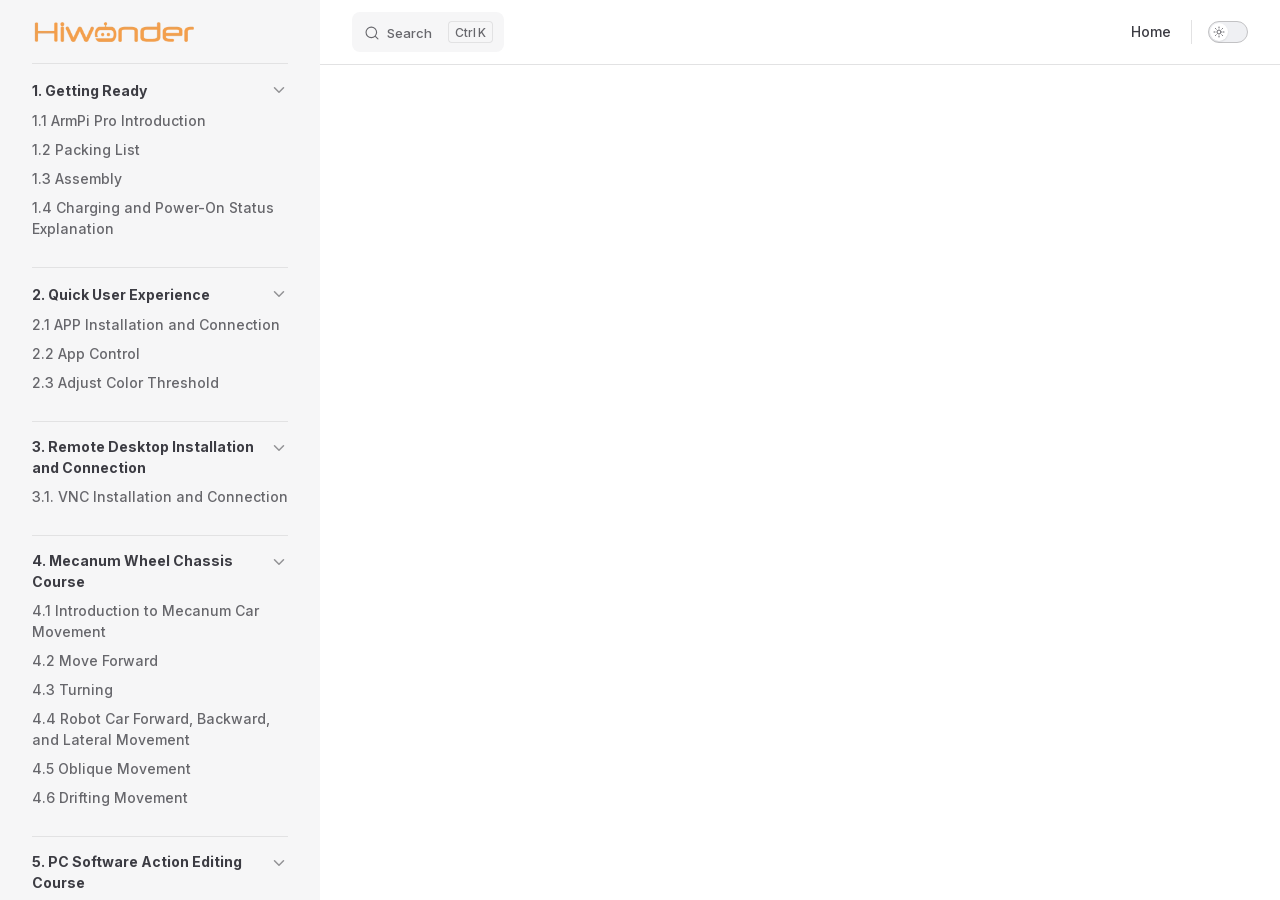
==== commit 17bd91b3: "内容修改" ====
--- a/projects/ArmPi_Pro/en/latest/docs/index.html
+++ b/projects/ArmPi_Pro/en/latest/docs/index.html
@@ -9,18 +9,18 @@
     <link rel="preload stylesheet" href="/projects/ArmPi_Pro/en/latest/assets/style.BnwfAUpY.css" as="style">
     <link rel="preload stylesheet" href="/projects/ArmPi_Pro/en/latest/vp-icons.css" as="style">
     
-    <script type="module" src="/projects/ArmPi_Pro/en/latest/assets/app.yL3jmu4N.js"></script>
+    <script type="module" src="/projects/ArmPi_Pro/en/latest/assets/app.i0XrrMcQ.js"></script>
     <link rel="preload" href="/projects/ArmPi_Pro/en/latest/assets/inter-roman-latin.Di8DUHzh.woff2" as="font" type="font/woff2" crossorigin="">
-    <link rel="modulepreload" href="/projects/ArmPi_Pro/en/latest/assets/chunks/theme.CVzoP5ja.js">
+    <link rel="modulepreload" href="/projects/ArmPi_Pro/en/latest/assets/chunks/theme.B9lfust_.js">
     <link rel="modulepreload" href="/projects/ArmPi_Pro/en/latest/assets/chunks/framework.CNYUdSfs.js">
-    <link rel="modulepreload" href="/projects/ArmPi_Pro/en/latest/assets/docs_index.md.REj0bcg3.lean.js">
+    <link rel="modulepreload" href="/projects/ArmPi_Pro/en/latest/assets/docs_index.md.iLPtb9TP.lean.js">
     <link rel="icon" href="/projects/ArmPi_Pro/en/latest/favicon.ico">
     <script id="check-dark-mode">(()=>{const e=localStorage.getItem("vitepress-theme-appearance")||"auto",a=window.matchMedia("(prefers-color-scheme: dark)").matches;(!e||e==="auto"?a:e==="dark")&&document.documentElement.classList.add("dark")})();</script>
     <script id="check-mac-os">document.documentElement.classList.toggle("mac",/Mac|iPhone|iPod|iPad/i.test(navigator.platform));</script>
   </head>
   <body>
-    <div id="app"><!--[--><div class="Layout" data-v-5d98c3a5><!--[--><!--]--><!--[--><span tabindex="-1" data-v-0b0ada53></span><a href="#VPContent" class="VPSkipLink visually-hidden" data-v-0b0ada53>Skip to content</a><!--]--><!----><header class="VPNav" data-v-5d98c3a5 data-v-ae24b3ad><div class="VPNavBar" data-v-ae24b3ad data-v-6aa21345><div class="wrapper" data-v-6aa21345><div class="container" data-v-6aa21345><div class="title" data-v-6aa21345><div class="VPNavBarTitle has-sidebar" data-v-6aa21345 data-v-1168a8e4><a class="title" href="/projects/ArmPi_Pro/en/latest/" data-v-1168a8e4><!--[--><!--]--><!--[--><img class="VPImage logo" src="/projects/ArmPi_Pro/en/latest/e-logo.png" alt data-v-8426fc1a><!--]--><!----><!--[--><!--]--></a></div></div><div class="content" data-v-6aa21345><div class="content-body" data-v-6aa21345><!--[--><!--]--><div class="VPNavBarSearch search" data-v-6aa21345><!--[--><!----><div id="local-search"><button type="button" class="DocSearch DocSearch-Button" aria-label="Search"><span class="DocSearch-Button-Container"><span class="vp-icon DocSearch-Search-Icon"></span><span class="DocSearch-Button-Placeholder">Search</span></span><span class="DocSearch-Button-Keys"><kbd class="DocSearch-Button-Key"></kbd><kbd class="DocSearch-Button-Key">K</kbd></span></button></div><!--]--></div><nav aria-labelledby="main-nav-aria-label" class="VPNavBarMenu menu" data-v-6aa21345 data-v-dc692963><span id="main-nav-aria-label" class="visually-hidden" data-v-dc692963> Main Navigation </span><!--[--><!--[--><a class="VPLink link vp-external-link-icon VPNavBarMenuLink" href="https://www.hiwonder.net/" target="_self" rel="noreferrer" tabindex="0" data-v-dc692963 data-v-e56f3d57><!--[--><span data-v-e56f3d57>Home</span><!--]--></a><!--]--><!--]--></nav><!----><div class="VPNavBarAppearance appearance" data-v-6aa21345 data-v-6c893767><button class="VPSwitch VPSwitchAppearance" type="button" role="switch" title aria-checked="false" data-v-6c893767 data-v-5337faa4 data-v-1d5665e3><span class="check" data-v-1d5665e3><span class="icon" data-v-1d5665e3><!--[--><span class="vpi-sun sun" data-v-5337faa4></span><span class="vpi-moon moon" data-v-5337faa4></span><!--]--></span></span></button></div><!----><div class="VPFlyout VPNavBarExtra extra" data-v-6aa21345 data-v-bb2aa2f0 data-v-cf11d7a2><button type="button" class="button" aria-haspopup="true" aria-expanded="false" aria-label="extra navigation" data-v-cf11d7a2><span class="vpi-more-horizontal icon" data-v-cf11d7a2></span></button><div class="menu" data-v-cf11d7a2><div class="VPMenu" data-v-cf11d7a2 data-v-b98bc113><!----><!--[--><!--[--><!----><div class="group" data-v-bb2aa2f0><div class="item appearance" data-v-bb2aa2f0><p class="label" data-v-bb2aa2f0>Appearance</p><div class="appearance-action" data-v-bb2aa2f0><button class="VPSwitch VPSwitchAppearance" type="button" role="switch" title aria-checked="false" data-v-bb2aa2f0 data-v-5337faa4 data-v-1d5665e3><span class="check" data-v-1d5665e3><span class="icon" data-v-1d5665e3><!--[--><span class="vpi-sun sun" data-v-5337faa4></span><span class="vpi-moon moon" data-v-5337faa4></span><!--]--></span></span></button></div></div></div><!----><!--]--><!--]--></div></div></div><!--[--><!--]--><button type="button" class="VPNavBarHamburger hamburger" aria-label="mobile navigation" aria-expanded="false" aria-controls="VPNavScreen" data-v-6aa21345 data-v-e5dd9c1c><span class="container" data-v-e5dd9c1c><span class="top" data-v-e5dd9c1c></span><span class="middle" data-v-e5dd9c1c></span><span class="bottom" data-v-e5dd9c1c></span></span></button></div></div></div></div><div class="divider" data-v-6aa21345><div class="divider-line" data-v-6aa21345></div></div></div><!----></header><div class="VPLocalNav has-sidebar empty" data-v-5d98c3a5 data-v-a6f0e41e><div class="container" data-v-a6f0e41e><button class="menu" aria-expanded="false" aria-controls="VPSidebarNav" data-v-a6f0e41e><span class="vpi-align-left menu-icon" data-v-a6f0e41e></span><span class="menu-text" data-v-a6f0e41e>Menu</span></button><div class="VPLocalNavOutlineDropdown" style="--vp-vh:0px;" data-v-a6f0e41e data-v-8a42e2b4><button data-v-8a42e2b4>Return to top</button><!----></div></div></div><aside class="VPSidebar" data-v-5d98c3a5 data-v-319d5ca6><div class="curtain" data-v-319d5ca6></div><nav class="nav" id="VPSidebarNav" aria-labelledby="sidebar-aria-label" tabindex="-1" data-v-319d5ca6><span class="visually-hidden" id="sidebar-aria-label" data-v-319d5ca6> Sidebar Navigation </span><!--[--><!--]--><!--[--><div class="no-transition group" data-v-c40bc020><section class="VPSidebarItem level-0 collapsible is-link" data-v-c40bc020 data-v-b3fd67f8><div class="item" tabindex="0" data-v-b3fd67f8><div class="indicator" data-v-b3fd67f8></div><a class="VPLink link link" href="/projects/ArmPi_Pro/en/latest/docs/1_read_before_studying.html" data-v-b3fd67f8><!--[--><h2 class="text" data-v-b3fd67f8>1. Getting Ready</h2><!--]--></a><div class="caret" role="button" aria-label="toggle section" tabindex="0" data-v-b3fd67f8><span class="vpi-chevron-right caret-icon" data-v-b3fd67f8></span></div></div><div class="items" data-v-b3fd67f8><!--[--><div class="VPSidebarItem level-1 is-link" data-v-b3fd67f8 data-v-b3fd67f8><div class="item" data-v-b3fd67f8><div class="indicator" data-v-b3fd67f8></div><a class="VPLink link link" href="/projects/ArmPi_Pro/en/latest/docs/1_read_before_studying.html#_1-1-armpi-pro-introduction" data-v-b3fd67f8><!--[--><p class="text" data-v-b3fd67f8>1.1  ArmPi Pro Introduction</p><!--]--></a><!----></div><!----></div><div class="VPSidebarItem level-1 is-link" data-v-b3fd67f8 data-v-b3fd67f8><div class="item" data-v-b3fd67f8><div class="indicator" data-v-b3fd67f8></div><a class="VPLink link link" href="/projects/ArmPi_Pro/en/latest/docs/1_read_before_studying.html#_1-2-packing-list" data-v-b3fd67f8><!--[--><p class="text" data-v-b3fd67f8>1.2 Packing List</p><!--]--></a><!----></div><!----></div><div class="VPSidebarItem level-1 is-link" data-v-b3fd67f8 data-v-b3fd67f8><div class="item" data-v-b3fd67f8><div class="indicator" data-v-b3fd67f8></div><a class="VPLink link link" href="/projects/ArmPi_Pro/en/latest/docs/1_read_before_studying.html#_1-3-assembly" data-v-b3fd67f8><!--[--><p class="text" data-v-b3fd67f8>1.3 Assembly</p><!--]--></a><!----></div><!----></div><div class="VPSidebarItem level-1 is-link" data-v-b3fd67f8 data-v-b3fd67f8><div class="item" data-v-b3fd67f8><div class="indicator" data-v-b3fd67f8></div><a class="VPLink link link" href="/projects/ArmPi_Pro/en/latest/docs/1_read_before_studying.html#_1-4-charging-and-power-on-status-explanation" data-v-b3fd67f8><!--[--><p class="text" data-v-b3fd67f8>1.4 Charging and Power-On Status Explanation</p><!--]--></a><!----></div><!----></div><!--]--></div></section></div><div class="no-transition group" data-v-c40bc020><section class="VPSidebarItem level-0 collapsible is-link" data-v-c40bc020 data-v-b3fd67f8><div class="item" tabindex="0" data-v-b3fd67f8><div class="indicator" data-v-b3fd67f8></div><a class="VPLink link link" href="/projects/ArmPi_Pro/en/latest/docs/2_play_first_hand.html" data-v-b3fd67f8><!--[--><h2 class="text" data-v-b3fd67f8>2. Quick User Experience</h2><!--]--></a><div class="caret" role="button" aria-label="toggle section" tabindex="0" data-v-b3fd67f8><span class="vpi-chevron-right caret-icon" data-v-b3fd67f8></span></div></div><div class="items" data-v-b3fd67f8><!--[--><div class="VPSidebarItem level-1 is-link" data-v-b3fd67f8 data-v-b3fd67f8><div class="item" data-v-b3fd67f8><div class="indicator" data-v-b3fd67f8></div><a class="VPLink link link" href="/projects/ArmPi_Pro/en/latest/docs/2_play_first_hand.html#_2-1-app-installation-and-connection" data-v-b3fd67f8><!--[--><p class="text" data-v-b3fd67f8>2.1 APP Installation and Connection</p><!--]--></a><!----></div><!----></div><div class="VPSidebarItem level-1 is-link" data-v-b3fd67f8 data-v-b3fd67f8><div class="item" data-v-b3fd67f8><div class="indicator" data-v-b3fd67f8></div><a class="VPLink link link" href="/projects/ArmPi_Pro/en/latest/docs/2_play_first_hand.html#_2-2-app-control" data-v-b3fd67f8><!--[--><p class="text" data-v-b3fd67f8>2.2 App Control</p><!--]--></a><!----></div><!----></div><div class="VPSidebarItem level-1 is-link" data-v-b3fd67f8 data-v-b3fd67f8><div class="item" data-v-b3fd67f8><div class="indicator" data-v-b3fd67f8></div><a class="VPLink link link" href="/projects/ArmPi_Pro/en/latest/docs/2_play_first_hand.html#_2-3-adjust-color-threshold" data-v-b3fd67f8><!--[--><p class="text" data-v-b3fd67f8>2.3 Adjust Color Threshold</p><!--]--></a><!----></div><!----></div><!--]--></div></section></div><div class="no-transition group" data-v-c40bc020><section class="VPSidebarItem level-0 collapsible is-link" data-v-c40bc020 data-v-b3fd67f8><div class="item" tabindex="0" data-v-b3fd67f8><div class="indicator" data-v-b3fd67f8></div><a class="VPLink link link" href="/projects/ArmPi_Pro/en/latest/docs/8_remote_tool.html" data-v-b3fd67f8><!--[--><h2 class="text" data-v-b3fd67f8>3. Remote Desktop Installation and Connection</h2><!--]--></a><div class="caret" role="button" aria-label="toggle section" tabindex="0" data-v-b3fd67f8><span class="vpi-chevron-right caret-icon" data-v-b3fd67f8></span></div></div><div class="items" data-v-b3fd67f8><!--[--><div class="VPSidebarItem level-1 is-link" data-v-b3fd67f8 data-v-b3fd67f8><div class="item" data-v-b3fd67f8><div class="indicator" data-v-b3fd67f8></div><a class="VPLink link link" href="/projects/ArmPi_Pro/en/latest/docs/8_remote_tool.html#_3-1-vnc-installation-and-connection" data-v-b3fd67f8><!--[--><p class="text" data-v-b3fd67f8>3.1. VNC Installation and Connection</p><!--]--></a><!----></div><!----></div><!--]--></div></section></div><div class="no-transition group" data-v-c40bc020><section class="VPSidebarItem level-0 collapsible is-link" data-v-c40bc020 data-v-b3fd67f8><div class="item" tabindex="0" data-v-b3fd67f8><div class="indicator" data-v-b3fd67f8></div><a class="VPLink link link" href="/projects/ArmPi_Pro/en/latest/docs/9_wheat_wheel_chassis.html" data-v-b3fd67f8><!--[--><h2 class="text" data-v-b3fd67f8>4. Mecanum Wheel Chassis Course</h2><!--]--></a><div class="caret" role="button" aria-label="toggle section" tabindex="0" data-v-b3fd67f8><span class="vpi-chevron-right caret-icon" data-v-b3fd67f8></span></div></div><div class="items" data-v-b3fd67f8><!--[--><div class="VPSidebarItem level-1 is-link" data-v-b3fd67f8 data-v-b3fd67f8><div class="item" data-v-b3fd67f8><div class="indicator" data-v-b3fd67f8></div><a class="VPLink link link" href="/projects/ArmPi_Pro/en/latest/docs/9_wheat_wheel_chassis.html#_4-1-introduction-to-mecanum-car-movement" data-v-b3fd67f8><!--[--><p class="text" data-v-b3fd67f8>4.1 Introduction to Mecanum Car Movement</p><!--]--></a><!----></div><!----></div><div class="VPSidebarItem level-1 is-link" data-v-b3fd67f8 data-v-b3fd67f8><div class="item" data-v-b3fd67f8><div class="indicator" data-v-b3fd67f8></div><a class="VPLink link link" href="/projects/ArmPi_Pro/en/latest/docs/9_wheat_wheel_chassis.html#_4-2-move-forward" data-v-b3fd67f8><!--[--><p class="text" data-v-b3fd67f8>4.2 Move Forward</p><!--]--></a><!----></div><!----></div><div class="VPSidebarItem level-1 is-link" data-v-b3fd67f8 data-v-b3fd67f8><div class="item" data-v-b3fd67f8><div class="indicator" data-v-b3fd67f8></div><a class="VPLink link link" href="/projects/ArmPi_Pro/en/latest/docs/9_wheat_wheel_chassis.html#_4-3-turning" data-v-b3fd67f8><!--[--><p class="text" data-v-b3fd67f8>4.3 Turning</p><!--]--></a><!----></div><!----></div><div class="VPSidebarItem level-1 is-link" data-v-b3fd67f8 data-v-b3fd67f8><div class="item" data-v-b3fd67f8><div class="indicator" data-v-b3fd67f8></div><a class="VPLink link link" href="/projects/ArmPi_Pro/en/latest/docs/9_wheat_wheel_chassis.html#_4-4-robot-car-forward-backward-and-lateral-movement" data-v-b3fd67f8><!--[--><p class="text" data-v-b3fd67f8>4.4 Robot Car Forward, Backward, and Lateral Movement</p><!--]--></a><!----></div><!----></div><div class="VPSidebarItem level-1 is-link" data-v-b3fd67f8 data-v-b3fd67f8><div class="item" data-v-b3fd67f8><div class="indicator" data-v-b3fd67f8></div><a class="VPLink link link" href="/projects/ArmPi_Pro/en/latest/docs/9_wheat_wheel_chassis.html#_4-5-oblique-movement" data-v-b3fd67f8><!--[--><p class="text" data-v-b3fd67f8>4.5 Oblique Movement</p><!--]--></a><!----></div><!----></div><div class="VPSidebarItem level-1 is-link" data-v-b3fd67f8 data-v-b3fd67f8><div class="item" data-v-b3fd67f8><div class="indicator" data-v-b3fd67f8></div><a class="VPLink link link" href="/projects/ArmPi_Pro/en/latest/docs/9_wheat_wheel_chassis.html#_4-6-drifting-movement" data-v-b3fd67f8><!--[--><p class="text" data-v-b3fd67f8>4.6 Drifting Movement</p><!--]--></a><!----></div><!----></div><!--]--></div></section></div><div class="no-transition group" data-v-c40bc020><section class="VPSidebarItem level-0 collapsible is-link" data-v-c40bc020 data-v-b3fd67f8><div class="item" tabindex="0" data-v-b3fd67f8><div class="indicator" data-v-b3fd67f8></div><a class="VPLink link link" href="/projects/ArmPi_Pro/en/latest/docs/10_upper_computer.html" data-v-b3fd67f8><!--[--><h2 class="text" data-v-b3fd67f8>5. PC Software Action Editing Course</h2><!--]--></a><div class="caret" role="button" aria-label="toggle section" tabindex="0" data-v-b3fd67f8><span class="vpi-chevron-right caret-icon" data-v-b3fd67f8></span></div></div><div class="items" data-v-b3fd67f8><!--[--><div class="VPSidebarItem level-1 is-link" data-v-b3fd67f8 data-v-b3fd67f8><div class="item" data-v-b3fd67f8><div class="indicator" data-v-b3fd67f8></div><a class="VPLink link link" href="/projects/ArmPi_Pro/en/latest/docs/10_upper_computer.html#_5-1-start-pc-software" data-v-b3fd67f8><!--[--><p class="text" data-v-b3fd67f8>5.1 Start PC Software</p><!--]--></a><!----></div><!----></div><div class="VPSidebarItem level-1 is-link" data-v-b3fd67f8 data-v-b3fd67f8><div class="item" data-v-b3fd67f8><div class="indicator" data-v-b3fd67f8></div><a class="VPLink link link" href="/projects/ArmPi_Pro/en/latest/docs/10_upper_computer.html#_5-2-call-action-group" data-v-b3fd67f8><!--[--><p class="text" data-v-b3fd67f8>5.2 Call Action Group</p><!--]--></a><!----></div><!----></div><div class="VPSidebarItem level-1 is-link" data-v-b3fd67f8 data-v-b3fd67f8><div class="item" data-v-b3fd67f8><div class="indicator" data-v-b3fd67f8></div><a class="VPLink link link" href="/projects/ArmPi_Pro/en/latest/docs/10_upper_computer.html#_5-3-action-programming" data-v-b3fd67f8><!--[--><p class="text" data-v-b3fd67f8>5.3 Action Programming</p><!--]--></a><!----></div><!----></div><div class="VPSidebarItem level-1 is-link" data-v-b3fd67f8 data-v-b3fd67f8><div class="item" data-v-b3fd67f8><div class="indicator" data-v-b3fd67f8></div><a class="VPLink link link" href="/projects/ArmPi_Pro/en/latest/docs/10_upper_computer.html#_5-4-integrate-action-file" data-v-b3fd67f8><!--[--><p class="text" data-v-b3fd67f8>5.4 Integrate Action File</p><!--]--></a><!----></div><!----></div><div class="VPSidebarItem level-1 is-link" data-v-b3fd67f8 data-v-b3fd67f8><div class="item" data-v-b3fd67f8><div class="indicator" data-v-b3fd67f8></div><a class="VPLink link link" href="/projects/ArmPi_Pro/en/latest/docs/10_upper_computer.html#_5-5-import-and-export-action-file" data-v-b3fd67f8><!--[--><p class="text" data-v-b3fd67f8>5.5  Import and Export Action File</p><!--]--></a><!----></div><!----></div><!--]--></div></section></div><div class="no-transition group" data-v-c40bc020><section class="VPSidebarItem level-0 collapsible is-link" data-v-c40bc020 data-v-b3fd67f8><div class="item" tabindex="0" data-v-b3fd67f8><div class="indicator" data-v-b3fd67f8></div><a class="VPLink link link" href="/projects/ArmPi_Pro/en/latest/docs/11_Forward_inverse_kinematics.html" data-v-b3fd67f8><!--[--><h2 class="text" data-v-b3fd67f8>6. Forward and Inverse Kinematics Course</h2><!--]--></a><div class="caret" role="button" aria-label="toggle section" tabindex="0" data-v-b3fd67f8><span class="vpi-chevron-right caret-icon" data-v-b3fd67f8></span></div></div><div class="items" data-v-b3fd67f8><!--[--><div class="VPSidebarItem level-1 is-link" data-v-b3fd67f8 data-v-b3fd67f8><div class="item" data-v-b3fd67f8><div class="indicator" data-v-b3fd67f8></div><a class="VPLink link link" href="/projects/ArmPi_Pro/en/latest/docs/11_Forward_inverse_kinematics.html#_6-1-establish-robotic-arm-coordinate-system" data-v-b3fd67f8><!--[--><p class="text" data-v-b3fd67f8>6.1 Establish robotic Arm Coordinate System</p><!--]--></a><!----></div><!----></div><div class="VPSidebarItem level-1 is-link" data-v-b3fd67f8 data-v-b3fd67f8><div class="item" data-v-b3fd67f8><div class="indicator" data-v-b3fd67f8></div><a class="VPLink link link" href="/projects/ArmPi_Pro/en/latest/docs/11_Forward_inverse_kinematics.html#_6-2-brief-analysis-of-forward-kinematics" data-v-b3fd67f8><!--[--><p class="text" data-v-b3fd67f8>6.2 Brief Analysis of Forward Kinematics</p><!--]--></a><!----></div><!----></div><div class="VPSidebarItem level-1 is-link" data-v-b3fd67f8 data-v-b3fd67f8><div class="item" data-v-b3fd67f8><div class="indicator" data-v-b3fd67f8></div><a class="VPLink link link" href="/projects/ArmPi_Pro/en/latest/docs/11_Forward_inverse_kinematics.html#_6-3-brief-analysis-of-inverse-kinematics" data-v-b3fd67f8><!--[--><p class="text" data-v-b3fd67f8>6.3 Brief Analysis of Inverse Kinematics</p><!--]--></a><!----></div><!----></div><div class="VPSidebarItem level-1 is-link" data-v-b3fd67f8 data-v-b3fd67f8><div class="item" data-v-b3fd67f8><div class="indicator" data-v-b3fd67f8></div><a class="VPLink link link" href="/projects/ArmPi_Pro/en/latest/docs/11_Forward_inverse_kinematics.html#_6-4-the-movement-of-robotic-arm-on-xyz-axes" data-v-b3fd67f8><!--[--><p class="text" data-v-b3fd67f8>6.4 The Movement of Robotic Arm on XYZ Axes</p><!--]--></a><!----></div><!----></div><div class="VPSidebarItem level-1 is-link" data-v-b3fd67f8 data-v-b3fd67f8><div class="item" data-v-b3fd67f8><div class="indicator" data-v-b3fd67f8></div><a class="VPLink link link" href="/projects/ArmPi_Pro/en/latest/docs/11_Forward_inverse_kinematics.html#_6-5-the-movement-of-robotic-arm-and-chassis-car" data-v-b3fd67f8><!--[--><p class="text" data-v-b3fd67f8>6.5 The Movement of Robotic Arm and Chassis car</p><!--]--></a><!----></div><!----></div><!--]--></div></section></div><div class="no-transition group" data-v-c40bc020><section class="VPSidebarItem level-0 collapsible is-link" data-v-c40bc020 data-v-b3fd67f8><div class="item" tabindex="0" data-v-b3fd67f8><div class="indicator" data-v-b3fd67f8></div><a class="VPLink link link" href="/projects/ArmPi_Pro/en/latest/docs/12.monocular_camera.html" data-v-b3fd67f8><!--[--><h2 class="text" data-v-b3fd67f8>7. Monocular Camera Lesson</h2><!--]--></a><div class="caret" role="button" aria-label="toggle section" tabindex="0" data-v-b3fd67f8><span class="vpi-chevron-right caret-icon" data-v-b3fd67f8></span></div></div><div class="items" data-v-b3fd67f8><!--[--><div class="VPSidebarItem level-1 is-link" data-v-b3fd67f8 data-v-b3fd67f8><div class="item" data-v-b3fd67f8><div class="indicator" data-v-b3fd67f8></div><a class="VPLink link link" href="/projects/ArmPi_Pro/en/latest/docs/12.monocular_camera.html#_7-1-monocular-camera-usage" data-v-b3fd67f8><!--[--><p class="text" data-v-b3fd67f8>7.1 Monocular Camera Usage</p><!--]--></a><!----></div><!----></div><div class="VPSidebarItem level-1 is-link" data-v-b3fd67f8 data-v-b3fd67f8><div class="item" data-v-b3fd67f8><div class="indicator" data-v-b3fd67f8></div><a class="VPLink link link" href="/projects/ArmPi_Pro/en/latest/docs/12.monocular_camera.html#_7-2-camera-calibration" data-v-b3fd67f8><!--[--><p class="text" data-v-b3fd67f8>7.2 Camera Calibration</p><!--]--></a><!----></div><!----></div><!--]--></div></section></div><div class="no-transition group" data-v-c40bc020><section class="VPSidebarItem level-0 collapsible is-link" data-v-c40bc020 data-v-b3fd67f8><div class="item" tabindex="0" data-v-b3fd67f8><div class="indicator" data-v-b3fd67f8></div><a class="VPLink link link" href="/projects/ArmPi_Pro/en/latest/docs/14_ros_opencv.html" data-v-b3fd67f8><!--[--><h2 class="text" data-v-b3fd67f8>8. ROS+OpenCV Course</h2><!--]--></a><div class="caret" role="button" aria-label="toggle section" tabindex="0" data-v-b3fd67f8><span class="vpi-chevron-right caret-icon" data-v-b3fd67f8></span></div></div><div class="items" data-v-b3fd67f8><!--[--><div class="VPSidebarItem level-1 is-link" data-v-b3fd67f8 data-v-b3fd67f8><div class="item" data-v-b3fd67f8><div class="indicator" data-v-b3fd67f8></div><a class="VPLink link link" href="/projects/ArmPi_Pro/en/latest/docs/14_ros_opencv.html#_8-1-color-recognition" data-v-b3fd67f8><!--[--><p class="text" data-v-b3fd67f8>8.1 Color Recognition</p><!--]--></a><!----></div><!----></div><div class="VPSidebarItem level-1 is-link" data-v-b3fd67f8 data-v-b3fd67f8><div class="item" data-v-b3fd67f8><div class="indicator" data-v-b3fd67f8></div><a class="VPLink link link" href="/projects/ArmPi_Pro/en/latest/docs/14_ros_opencv.html#_8-2-target-positioning" data-v-b3fd67f8><!--[--><p class="text" data-v-b3fd67f8>8.2 Target Positioning</p><!--]--></a><!----></div><!----></div><div class="VPSidebarItem level-1 is-link" data-v-b3fd67f8 data-v-b3fd67f8><div class="item" data-v-b3fd67f8><div class="indicator" data-v-b3fd67f8></div><a class="VPLink link link" href="/projects/ArmPi_Pro/en/latest/docs/14_ros_opencv.html#_8-3-color-tracking" data-v-b3fd67f8><!--[--><p class="text" data-v-b3fd67f8>8.3 Color Tracking</p><!--]--></a><!----></div><!----></div><div class="VPSidebarItem level-1 is-link" data-v-b3fd67f8 data-v-b3fd67f8><div class="item" data-v-b3fd67f8><div class="indicator" data-v-b3fd67f8></div><a class="VPLink link link" href="/projects/ArmPi_Pro/en/latest/docs/14_ros_opencv.html#_8-4-tag-recognition" data-v-b3fd67f8><!--[--><p class="text" data-v-b3fd67f8>8.4 Tag Recognition</p><!--]--></a><!----></div><!----></div><div class="VPSidebarItem level-1 is-link" data-v-b3fd67f8 data-v-b3fd67f8><div class="item" data-v-b3fd67f8><div class="indicator" data-v-b3fd67f8></div><a class="VPLink link link" href="/projects/ArmPi_Pro/en/latest/docs/14_ros_opencv.html#_8-5-target-tracking" data-v-b3fd67f8><!--[--><p class="text" data-v-b3fd67f8>8.5 Target Tracking</p><!--]--></a><!----></div><!----></div><div class="VPSidebarItem level-1 is-link" data-v-b3fd67f8 data-v-b3fd67f8><div class="item" data-v-b3fd67f8><div class="indicator" data-v-b3fd67f8></div><a class="VPLink link link" href="/projects/ArmPi_Pro/en/latest/docs/14_ros_opencv.html#_8-6-face-recognition" data-v-b3fd67f8><!--[--><p class="text" data-v-b3fd67f8>8.6 Face Recognition</p><!--]--></a><!----></div><!----></div><div class="VPSidebarItem level-1 is-link" data-v-b3fd67f8 data-v-b3fd67f8><div class="item" data-v-b3fd67f8><div class="indicator" data-v-b3fd67f8></div><a class="VPLink link link" href="/projects/ArmPi_Pro/en/latest/docs/14_ros_opencv.html#_8-7-line-following" data-v-b3fd67f8><!--[--><p class="text" data-v-b3fd67f8>8.7 Line Following</p><!--]--></a><!----></div><!----></div><div class="VPSidebarItem level-1 is-link" data-v-b3fd67f8 data-v-b3fd67f8><div class="item" data-v-b3fd67f8><div class="indicator" data-v-b3fd67f8></div><a class="VPLink link link" href="/projects/ArmPi_Pro/en/latest/docs/14_ros_opencv.html#_8-8-intelligent-picking" data-v-b3fd67f8><!--[--><p class="text" data-v-b3fd67f8>8.8 Intelligent Picking</p><!--]--></a><!----></div><!----></div><div class="VPSidebarItem level-1 is-link" data-v-b3fd67f8 data-v-b3fd67f8><div class="item" data-v-b3fd67f8><div class="indicator" data-v-b3fd67f8></div><a class="VPLink link link" href="/projects/ArmPi_Pro/en/latest/docs/14_ros_opencv.html#_8-9-intelligent-transport" data-v-b3fd67f8><!--[--><p class="text" data-v-b3fd67f8>8.9 Intelligent Transport</p><!--]--></a><!----></div><!----></div><div class="VPSidebarItem level-1 is-link" data-v-b3fd67f8 data-v-b3fd67f8><div class="item" data-v-b3fd67f8><div class="indicator" data-v-b3fd67f8></div><a class="VPLink link link" href="/projects/ArmPi_Pro/en/latest/docs/14_ros_opencv.html#_8-10-smart-stacking" data-v-b3fd67f8><!--[--><p class="text" data-v-b3fd67f8>8.10 Smart Stacking</p><!--]--></a><!----></div><!----></div><!--]--></div></section></div><div class="no-transition group" data-v-c40bc020><section class="VPSidebarItem level-0 collapsible is-link" data-v-c40bc020 data-v-b3fd67f8><div class="item" tabindex="0" data-v-b3fd67f8><div class="indicator" data-v-b3fd67f8></div><a class="VPLink link link" href="/projects/ArmPi_Pro/en/latest/docs/15_network_configuration.html" data-v-b3fd67f8><!--[--><h2 class="text" data-v-b3fd67f8>9. Raspberry Pi Series Robot Network Configuration Instruction</h2><!--]--></a><div class="caret" role="button" aria-label="toggle section" tabindex="0" data-v-b3fd67f8><span class="vpi-chevron-right caret-icon" data-v-b3fd67f8></span></div></div><div class="items" data-v-b3fd67f8><!--[--><div class="VPSidebarItem level-1 is-link" data-v-b3fd67f8 data-v-b3fd67f8><div class="item" data-v-b3fd67f8><div class="indicator" data-v-b3fd67f8></div><a class="VPLink link link" href="/projects/ArmPi_Pro/en/latest/docs/15_network_configuration.html#_9-1-network-configuration-overview" data-v-b3fd67f8><!--[--><p class="text" data-v-b3fd67f8>9.1 Network Configuration Overview</p><!--]--></a><!----></div><!----></div><div class="VPSidebarItem level-1 is-link" data-v-b3fd67f8 data-v-b3fd67f8><div class="item" data-v-b3fd67f8><div class="indicator" data-v-b3fd67f8></div><a class="VPLink link link" href="/projects/ArmPi_Pro/en/latest/docs/15_network_configuration.html#_9-2-ap-direct-connection-mode" data-v-b3fd67f8><!--[--><p class="text" data-v-b3fd67f8>9.2 AP Direct Connection Mode</p><!--]--></a><!----></div><!----></div><div class="VPSidebarItem level-1 is-link" data-v-b3fd67f8 data-v-b3fd67f8><div class="item" data-v-b3fd67f8><div class="indicator" data-v-b3fd67f8></div><a class="VPLink link link" href="/projects/ArmPi_Pro/en/latest/docs/15_network_configuration.html#_9-3-connecting-in-lan-mode-optional" data-v-b3fd67f8><!--[--><p class="text" data-v-b3fd67f8>9.3 Connecting in LAN Mode (optional)</p><!--]--></a><!----></div><!----></div><!--]--></div></section></div><div class="no-transition group" data-v-c40bc020><div class="VPSidebarItem level-0 collapsible is-link" data-v-c40bc020 data-v-b3fd67f8><div class="item" tabindex="0" data-v-b3fd67f8><div class="indicator" data-v-b3fd67f8></div><a class="VPLink link link" href="/projects/ArmPi_Pro/en/latest/docs/general_basic_courses.html" data-v-b3fd67f8><!--[--><p class="text" data-v-b3fd67f8>Basic Development Course</p><!--]--></a><!----></div><!----></div></div><div class="no-transition group" data-v-c40bc020><div class="VPSidebarItem level-0 collapsible is-link" data-v-c40bc020 data-v-b3fd67f8><div class="item" tabindex="0" data-v-b3fd67f8><div class="indicator" data-v-b3fd67f8></div><a class="VPLink link link" href="/projects/ArmPi_Pro/en/latest/docs/resources_download.html" data-v-b3fd67f8><!--[--><p class="text" data-v-b3fd67f8>Appendix</p><!--]--></a><!----></div><!----></div></div><!--]--><!--[--><!--]--></nav></aside><div class="VPContent has-sidebar" id="VPContent" data-v-5d98c3a5 data-v-1428d186><page-redirect data-v-1428d186></page-redirect></div><!----><!--[--><!--]--></div><!--[--><!----><!--]--><!----><!--]--></div>
-    <script>window.__VP_HASH_MAP__=JSON.parse("{\"docs_10_upper_computer.md\":\"R9kAo2Ix\",\"docs_11_forward_inverse_kinematics.md\":\"CT_FmOMH\",\"docs_12.monocular_camera.md\":\"GPMCyPFn\",\"docs_14_ros_opencv.md\":\"4oX1_oeC\",\"docs_15_network_configuration.md\":\"b_M95R4h\",\"docs_1_read_before_studying.md\":\"DZnpKlyx\",\"docs_2_play_first_hand.md\":\"C-JmaK_1\",\"docs_8_remote_tool.md\":\"ys9f1JE6\",\"docs_9_wheat_wheel_chassis.md\":\"BBNZGFES\",\"docs_general_basic_courses.md\":\"C8MEGQ43\",\"docs_index.md\":\"REj0bcg3\",\"docs_resources_download.md\":\"DAw7hlaB\",\"index.md\":\"BZCroETS\"}");window.__VP_SITE_DATA__=JSON.parse("{\"lang\":\"en-US\",\"dir\":\"ltr\",\"title\":\"ArmPi_Pro Documentation\",\"description\":\"ArmPi_Pro robot documentation\",\"base\":\"/projects/ArmPi_Pro/en/latest/\",\"head\":[],\"router\":{\"prefetchLinks\":true},\"appearance\":true,\"themeConfig\":{\"siteTitle\":false,\"logo\":\"/e-logo.png\",\"outline\":[2,3],\"search\":{\"provider\":\"local\",\"options\":{\"translations\":{\"button\":{\"buttonText\":\"Search\",\"buttonAriaLabel\":\"Search\"},\"modal\":{\"searchBox\":{\"resetButtonTitle\":\"Clear search query\",\"resetButtonAriaLabel\":\"Clear search query\",\"cancelButtonText\":\"Cancel\",\"cancelButtonAriaLabel\":\"Cancel\"},\"startScreen\":{\"recentSearchTitle\":\"Recent Searches\",\"noRecentSearchText\":\"No recent searches\",\"suggestedQueryTitle\":\"Suggested Queries\"},\"noResultsScreen\":{\"noResultsText\":\"No results found for\",\"suggestedQueryText\":\"You can try searching for\",\"reportMissingResultsText\":\"Have any queries?\",\"reportMissingResultsLinkText\":\"Report here\"},\"footer\":{\"selectText\":\"to select\",\"navigateText\":\"to navigate\",\"closeText\":\"to close\"}}}}},\"nav\":[{\"text\":\"Home\",\"link\":\"https://www.hiwonder.net/\",\"target\":\"_self\"}],\"sidebar\":[{\"text\":\"1. Getting Ready\",\"link\":\"/docs/1_read_before_studying.html\",\"collapsed\":false,\"items\":[{\"text\":\"1.1  ArmPi Pro Introduction\",\"link\":\"/docs/1_read_before_studying.html#_1-1-armpi-pro-introduction\"},{\"text\":\"1.2 Packing List\",\"link\":\"/docs/1_read_before_studying.html#_1-2-packing-list\"},{\"text\":\"1.3 Assembly\",\"link\":\"/docs/1_read_before_studying.html#_1-3-assembly\"},{\"text\":\"1.4 Charging and Power-On Status Explanation\",\"link\":\"/docs/1_read_before_studying.html#_1-4-charging-and-power-on-status-explanation\"}]},{\"text\":\"2. Quick User Experience\",\"link\":\"/docs/2_play_first_hand.html\",\"collapsed\":false,\"items\":[{\"text\":\"2.1 APP Installation and Connection\",\"link\":\"/docs/2_play_first_hand.html#_2-1-app-installation-and-connection\"},{\"text\":\"2.2 App Control\",\"link\":\"/docs/2_play_first_hand.html#_2-2-app-control\"},{\"text\":\"2.3 Adjust Color Threshold\",\"link\":\"/docs/2_play_first_hand.html#_2-3-adjust-color-threshold\"}]},{\"text\":\"3. Remote Desktop Installation and Connection\",\"link\":\"/docs/8_remote_tool.html\",\"collapsed\":false,\"items\":[{\"text\":\"3.1. VNC Installation and Connection\",\"link\":\"/docs/8_remote_tool.html#_3-1-vnc-installation-and-connection\"}]},{\"text\":\"4. Mecanum Wheel Chassis Course\",\"link\":\"/docs/9_wheat_wheel_chassis.html\",\"collapsed\":false,\"items\":[{\"text\":\"4.1 Introduction to Mecanum Car Movement\",\"link\":\"/docs/9_wheat_wheel_chassis.html#_4-1-introduction-to-mecanum-car-movement\"},{\"text\":\"4.2 Move Forward\",\"link\":\"/docs/9_wheat_wheel_chassis.html#_4-2-move-forward\"},{\"text\":\"4.3 Turning\",\"link\":\"/docs/9_wheat_wheel_chassis.html#_4-3-turning\"},{\"text\":\"4.4 Robot Car Forward, Backward, and Lateral Movement\",\"link\":\"/docs/9_wheat_wheel_chassis.html#_4-4-robot-car-forward-backward-and-lateral-movement\"},{\"text\":\"4.5 Oblique Movement\",\"link\":\"/docs/9_wheat_wheel_chassis.html#_4-5-oblique-movement\"},{\"text\":\"4.6 Drifting Movement\",\"link\":\"/docs/9_wheat_wheel_chassis.html#_4-6-drifting-movement\"}]},{\"text\":\"5. PC Software Action Editing Course\",\"link\":\"/docs/10_upper_computer.html\",\"collapsed\":false,\"items\":[{\"text\":\"5.1 Start PC Software\",\"link\":\"/docs/10_upper_computer.html#_5-1-start-pc-software\"},{\"text\":\"5.2 Call Action Group\",\"link\":\"/docs/10_upper_computer.html#_5-2-call-action-group\"},{\"text\":\"5.3 Action Programming\",\"link\":\"/docs/10_upper_computer.html#_5-3-action-programming\"},{\"text\":\"5.4 Integrate Action File\",\"link\":\"/docs/10_upper_computer.html#_5-4-integrate-action-file\"},{\"text\":\"5.5  Import and Export Action File\",\"link\":\"/docs/10_upper_computer.html#_5-5-import-and-export-action-file\"}]},{\"text\":\"6. Forward and Inverse Kinematics Course\",\"link\":\"/docs/11_Forward_inverse_kinematics.html\",\"collapsed\":false,\"items\":[{\"text\":\"6.1 Establish robotic Arm Coordinate System\",\"link\":\"/docs/11_Forward_inverse_kinematics.html#_6-1-establish-robotic-arm-coordinate-system\"},{\"text\":\"6.2 Brief Analysis of Forward Kinematics\",\"link\":\"/docs/11_Forward_inverse_kinematics.html#_6-2-brief-analysis-of-forward-kinematics\"},{\"text\":\"6.3 Brief Analysis of Inverse Kinematics\",\"link\":\"/docs/11_Forward_inverse_kinematics.html#_6-3-brief-analysis-of-inverse-kinematics\"},{\"text\":\"6.4 The Movement of Robotic Arm on XYZ Axes\",\"link\":\"/docs/11_Forward_inverse_kinematics.html#_6-4-the-movement-of-robotic-arm-on-xyz-axes\"},{\"text\":\"6.5 The Movement of Robotic Arm and Chassis car\",\"link\":\"/docs/11_Forward_inverse_kinematics.html#_6-5-the-movement-of-robotic-arm-and-chassis-car\"}]},{\"text\":\"7. Monocular Camera Lesson\",\"link\":\"/docs/12.monocular_camera.html\",\"collapsed\":false,\"items\":[{\"text\":\"7.1 Monocular Camera Usage\",\"link\":\"/docs/12.monocular_camera.html#_7-1-monocular-camera-usage\"},{\"text\":\"7.2 Camera Calibration\",\"link\":\"/docs/12.monocular_camera.html#_7-2-camera-calibration\"}]},{\"text\":\"8. ROS+OpenCV Course\",\"link\":\"/docs/14_ros_opencv.html\",\"collapsed\":false,\"items\":[{\"text\":\"8.1 Color Recognition\",\"link\":\"/docs/14_ros_opencv.html#_8-1-color-recognition\"},{\"text\":\"8.2 Target Positioning\",\"link\":\"/docs/14_ros_opencv.html#_8-2-target-positioning\"},{\"text\":\"8.3 Color Tracking\",\"link\":\"/docs/14_ros_opencv.html#_8-3-color-tracking\"},{\"text\":\"8.4 Tag Recognition\",\"link\":\"/docs/14_ros_opencv.html#_8-4-tag-recognition\"},{\"text\":\"8.5 Target Tracking\",\"link\":\"/docs/14_ros_opencv.html#_8-5-target-tracking\"},{\"text\":\"8.6 Face Recognition\",\"link\":\"/docs/14_ros_opencv.html#_8-6-face-recognition\"},{\"text\":\"8.7 Line Following\",\"link\":\"/docs/14_ros_opencv.html#_8-7-line-following\"},{\"text\":\"8.8 Intelligent Picking\",\"link\":\"/docs/14_ros_opencv.html#_8-8-intelligent-picking\"},{\"text\":\"8.9 Intelligent Transport\",\"link\":\"/docs/14_ros_opencv.html#_8-9-intelligent-transport\"},{\"text\":\"8.10 Smart Stacking\",\"link\":\"/docs/14_ros_opencv.html#_8-10-smart-stacking\"}]},{\"text\":\"9. Raspberry Pi Series Robot Network Configuration Instruction\",\"link\":\"/docs/15_network_configuration.html\",\"collapsed\":false,\"items\":[{\"text\":\"9.1 Network Configuration Overview\",\"link\":\"/docs/15_network_configuration.html#_9-1-network-configuration-overview\"},{\"text\":\"9.2 AP Direct Connection Mode\",\"link\":\"/docs/15_network_configuration.html#_9-2-ap-direct-connection-mode\"},{\"text\":\"9.3 Connecting in LAN Mode (optional)\",\"link\":\"/docs/15_network_configuration.html#_9-3-connecting-in-lan-mode-optional\"}]},{\"text\":\"Basic Development Course\",\"link\":\"/docs/general_basic_courses.html\",\"collapsed\":false,\"items\":[]},{\"text\":\"Appendix\",\"link\":\"/docs/resources_download.html\",\"collapsed\":false,\"items\":[]}]},\"locales\":{},\"scrollOffset\":134,\"cleanUrls\":false}");</script>
+    <div id="app"><!--[--><div class="Layout" data-v-5d98c3a5><!--[--><!--]--><!--[--><span tabindex="-1" data-v-0b0ada53></span><a href="#VPContent" class="VPSkipLink visually-hidden" data-v-0b0ada53>Skip to content</a><!--]--><!----><header class="VPNav" data-v-5d98c3a5 data-v-ae24b3ad><div class="VPNavBar" data-v-ae24b3ad data-v-6aa21345><div class="wrapper" data-v-6aa21345><div class="container" data-v-6aa21345><div class="title" data-v-6aa21345><div class="VPNavBarTitle has-sidebar" data-v-6aa21345 data-v-1168a8e4><a class="title" href="/projects/ArmPi_Pro/en/latest/" data-v-1168a8e4><!--[--><!--]--><!--[--><img class="VPImage logo" src="/projects/ArmPi_Pro/en/latest/e-logo.webp" alt data-v-8426fc1a><!--]--><!----><!--[--><!--]--></a></div></div><div class="content" data-v-6aa21345><div class="content-body" data-v-6aa21345><!--[--><!--]--><div class="VPNavBarSearch search" data-v-6aa21345><!--[--><!----><div id="local-search"><button type="button" class="DocSearch DocSearch-Button" aria-label="Search"><span class="DocSearch-Button-Container"><span class="vp-icon DocSearch-Search-Icon"></span><span class="DocSearch-Button-Placeholder">Search</span></span><span class="DocSearch-Button-Keys"><kbd class="DocSearch-Button-Key"></kbd><kbd class="DocSearch-Button-Key">K</kbd></span></button></div><!--]--></div><nav aria-labelledby="main-nav-aria-label" class="VPNavBarMenu menu" data-v-6aa21345 data-v-dc692963><span id="main-nav-aria-label" class="visually-hidden" data-v-dc692963> Main Navigation </span><!--[--><!--[--><a class="VPLink link vp-external-link-icon VPNavBarMenuLink" href="https://www.hiwonder.net/" target="_self" rel="noreferrer" tabindex="0" data-v-dc692963 data-v-e56f3d57><!--[--><span data-v-e56f3d57>Home</span><!--]--></a><!--]--><!--]--></nav><!----><div class="VPNavBarAppearance appearance" data-v-6aa21345 data-v-6c893767><button class="VPSwitch VPSwitchAppearance" type="button" role="switch" title aria-checked="false" data-v-6c893767 data-v-5337faa4 data-v-1d5665e3><span class="check" data-v-1d5665e3><span class="icon" data-v-1d5665e3><!--[--><span class="vpi-sun sun" data-v-5337faa4></span><span class="vpi-moon moon" data-v-5337faa4></span><!--]--></span></span></button></div><!----><div class="VPFlyout VPNavBarExtra extra" data-v-6aa21345 data-v-bb2aa2f0 data-v-cf11d7a2><button type="button" class="button" aria-haspopup="true" aria-expanded="false" aria-label="extra navigation" data-v-cf11d7a2><span class="vpi-more-horizontal icon" data-v-cf11d7a2></span></button><div class="menu" data-v-cf11d7a2><div class="VPMenu" data-v-cf11d7a2 data-v-b98bc113><!----><!--[--><!--[--><!----><div class="group" data-v-bb2aa2f0><div class="item appearance" data-v-bb2aa2f0><p class="label" data-v-bb2aa2f0>Appearance</p><div class="appearance-action" data-v-bb2aa2f0><button class="VPSwitch VPSwitchAppearance" type="button" role="switch" title aria-checked="false" data-v-bb2aa2f0 data-v-5337faa4 data-v-1d5665e3><span class="check" data-v-1d5665e3><span class="icon" data-v-1d5665e3><!--[--><span class="vpi-sun sun" data-v-5337faa4></span><span class="vpi-moon moon" data-v-5337faa4></span><!--]--></span></span></button></div></div></div><!----><!--]--><!--]--></div></div></div><!--[--><!--]--><button type="button" class="VPNavBarHamburger hamburger" aria-label="mobile navigation" aria-expanded="false" aria-controls="VPNavScreen" data-v-6aa21345 data-v-e5dd9c1c><span class="container" data-v-e5dd9c1c><span class="top" data-v-e5dd9c1c></span><span class="middle" data-v-e5dd9c1c></span><span class="bottom" data-v-e5dd9c1c></span></span></button></div></div></div></div><div class="divider" data-v-6aa21345><div class="divider-line" data-v-6aa21345></div></div></div><!----></header><div class="VPLocalNav has-sidebar empty" data-v-5d98c3a5 data-v-a6f0e41e><div class="container" data-v-a6f0e41e><button class="menu" aria-expanded="false" aria-controls="VPSidebarNav" data-v-a6f0e41e><span class="vpi-align-left menu-icon" data-v-a6f0e41e></span><span class="menu-text" data-v-a6f0e41e>Menu</span></button><div class="VPLocalNavOutlineDropdown" style="--vp-vh:0px;" data-v-a6f0e41e data-v-8a42e2b4><button data-v-8a42e2b4>Return to top</button><!----></div></div></div><aside class="VPSidebar" data-v-5d98c3a5 data-v-319d5ca6><div class="curtain" data-v-319d5ca6></div><nav class="nav" id="VPSidebarNav" aria-labelledby="sidebar-aria-label" tabindex="-1" data-v-319d5ca6><span class="visually-hidden" id="sidebar-aria-label" data-v-319d5ca6> Sidebar Navigation </span><!--[--><!--]--><!--[--><div class="no-transition group" data-v-c40bc020><section class="VPSidebarItem level-0 collapsible is-link" data-v-c40bc020 data-v-b3fd67f8><div class="item" tabindex="0" data-v-b3fd67f8><div class="indicator" data-v-b3fd67f8></div><a class="VPLink link link" href="/projects/ArmPi_Pro/en/latest/docs/1_read_before_studying.html" data-v-b3fd67f8><!--[--><h2 class="text" data-v-b3fd67f8>1. Getting Ready</h2><!--]--></a><div class="caret" role="button" aria-label="toggle section" tabindex="0" data-v-b3fd67f8><span class="vpi-chevron-right caret-icon" data-v-b3fd67f8></span></div></div><div class="items" data-v-b3fd67f8><!--[--><div class="VPSidebarItem level-1 is-link" data-v-b3fd67f8 data-v-b3fd67f8><div class="item" data-v-b3fd67f8><div class="indicator" data-v-b3fd67f8></div><a class="VPLink link link" href="/projects/ArmPi_Pro/en/latest/docs/1_read_before_studying.html#_1-1-armpi-pro-introduction" data-v-b3fd67f8><!--[--><p class="text" data-v-b3fd67f8>1.1  ArmPi Pro Introduction</p><!--]--></a><!----></div><!----></div><div class="VPSidebarItem level-1 is-link" data-v-b3fd67f8 data-v-b3fd67f8><div class="item" data-v-b3fd67f8><div class="indicator" data-v-b3fd67f8></div><a class="VPLink link link" href="/projects/ArmPi_Pro/en/latest/docs/1_read_before_studying.html#_1-2-packing-list" data-v-b3fd67f8><!--[--><p class="text" data-v-b3fd67f8>1.2 Packing List</p><!--]--></a><!----></div><!----></div><div class="VPSidebarItem level-1 is-link" data-v-b3fd67f8 data-v-b3fd67f8><div class="item" data-v-b3fd67f8><div class="indicator" data-v-b3fd67f8></div><a class="VPLink link link" href="/projects/ArmPi_Pro/en/latest/docs/1_read_before_studying.html#_1-3-assembly" data-v-b3fd67f8><!--[--><p class="text" data-v-b3fd67f8>1.3 Assembly</p><!--]--></a><!----></div><!----></div><div class="VPSidebarItem level-1 is-link" data-v-b3fd67f8 data-v-b3fd67f8><div class="item" data-v-b3fd67f8><div class="indicator" data-v-b3fd67f8></div><a class="VPLink link link" href="/projects/ArmPi_Pro/en/latest/docs/1_read_before_studying.html#_1-4-charging-and-power-on-status-explanation" data-v-b3fd67f8><!--[--><p class="text" data-v-b3fd67f8>1.4 Charging and Power-On Status Explanation</p><!--]--></a><!----></div><!----></div><!--]--></div></section></div><div class="no-transition group" data-v-c40bc020><section class="VPSidebarItem level-0 collapsible is-link" data-v-c40bc020 data-v-b3fd67f8><div class="item" tabindex="0" data-v-b3fd67f8><div class="indicator" data-v-b3fd67f8></div><a class="VPLink link link" href="/projects/ArmPi_Pro/en/latest/docs/2_play_first_hand.html" data-v-b3fd67f8><!--[--><h2 class="text" data-v-b3fd67f8>2. Quick User Experience</h2><!--]--></a><div class="caret" role="button" aria-label="toggle section" tabindex="0" data-v-b3fd67f8><span class="vpi-chevron-right caret-icon" data-v-b3fd67f8></span></div></div><div class="items" data-v-b3fd67f8><!--[--><div class="VPSidebarItem level-1 is-link" data-v-b3fd67f8 data-v-b3fd67f8><div class="item" data-v-b3fd67f8><div class="indicator" data-v-b3fd67f8></div><a class="VPLink link link" href="/projects/ArmPi_Pro/en/latest/docs/2_play_first_hand.html#_2-1-app-installation-and-connection" data-v-b3fd67f8><!--[--><p class="text" data-v-b3fd67f8>2.1 APP Installation and Connection</p><!--]--></a><!----></div><!----></div><div class="VPSidebarItem level-1 is-link" data-v-b3fd67f8 data-v-b3fd67f8><div class="item" data-v-b3fd67f8><div class="indicator" data-v-b3fd67f8></div><a class="VPLink link link" href="/projects/ArmPi_Pro/en/latest/docs/2_play_first_hand.html#_2-2-app-control" data-v-b3fd67f8><!--[--><p class="text" data-v-b3fd67f8>2.2 App Control</p><!--]--></a><!----></div><!----></div><div class="VPSidebarItem level-1 is-link" data-v-b3fd67f8 data-v-b3fd67f8><div class="item" data-v-b3fd67f8><div class="indicator" data-v-b3fd67f8></div><a class="VPLink link link" href="/projects/ArmPi_Pro/en/latest/docs/2_play_first_hand.html#_2-3-adjust-color-threshold" data-v-b3fd67f8><!--[--><p class="text" data-v-b3fd67f8>2.3 Adjust Color Threshold</p><!--]--></a><!----></div><!----></div><!--]--></div></section></div><div class="no-transition group" data-v-c40bc020><section class="VPSidebarItem level-0 collapsible is-link" data-v-c40bc020 data-v-b3fd67f8><div class="item" tabindex="0" data-v-b3fd67f8><div class="indicator" data-v-b3fd67f8></div><a class="VPLink link link" href="/projects/ArmPi_Pro/en/latest/docs/8_remote_tool.html" data-v-b3fd67f8><!--[--><h2 class="text" data-v-b3fd67f8>3. Remote Desktop Installation and Connection</h2><!--]--></a><div class="caret" role="button" aria-label="toggle section" tabindex="0" data-v-b3fd67f8><span class="vpi-chevron-right caret-icon" data-v-b3fd67f8></span></div></div><div class="items" data-v-b3fd67f8><!--[--><div class="VPSidebarItem level-1 is-link" data-v-b3fd67f8 data-v-b3fd67f8><div class="item" data-v-b3fd67f8><div class="indicator" data-v-b3fd67f8></div><a class="VPLink link link" href="/projects/ArmPi_Pro/en/latest/docs/8_remote_tool.html#_3-1-vnc-installation-and-connection" data-v-b3fd67f8><!--[--><p class="text" data-v-b3fd67f8>3.1. VNC Installation and Connection</p><!--]--></a><!----></div><!----></div><!--]--></div></section></div><div class="no-transition group" data-v-c40bc020><section class="VPSidebarItem level-0 collapsible is-link" data-v-c40bc020 data-v-b3fd67f8><div class="item" tabindex="0" data-v-b3fd67f8><div class="indicator" data-v-b3fd67f8></div><a class="VPLink link link" href="/projects/ArmPi_Pro/en/latest/docs/9_wheat_wheel_chassis.html" data-v-b3fd67f8><!--[--><h2 class="text" data-v-b3fd67f8>4. Mecanum Wheel Chassis Course</h2><!--]--></a><div class="caret" role="button" aria-label="toggle section" tabindex="0" data-v-b3fd67f8><span class="vpi-chevron-right caret-icon" data-v-b3fd67f8></span></div></div><div class="items" data-v-b3fd67f8><!--[--><div class="VPSidebarItem level-1 is-link" data-v-b3fd67f8 data-v-b3fd67f8><div class="item" data-v-b3fd67f8><div class="indicator" data-v-b3fd67f8></div><a class="VPLink link link" href="/projects/ArmPi_Pro/en/latest/docs/9_wheat_wheel_chassis.html#_4-1-introduction-to-mecanum-car-movement" data-v-b3fd67f8><!--[--><p class="text" data-v-b3fd67f8>4.1 Introduction to Mecanum Car Movement</p><!--]--></a><!----></div><!----></div><div class="VPSidebarItem level-1 is-link" data-v-b3fd67f8 data-v-b3fd67f8><div class="item" data-v-b3fd67f8><div class="indicator" data-v-b3fd67f8></div><a class="VPLink link link" href="/projects/ArmPi_Pro/en/latest/docs/9_wheat_wheel_chassis.html#_4-2-move-forward" data-v-b3fd67f8><!--[--><p class="text" data-v-b3fd67f8>4.2 Move Forward</p><!--]--></a><!----></div><!----></div><div class="VPSidebarItem level-1 is-link" data-v-b3fd67f8 data-v-b3fd67f8><div class="item" data-v-b3fd67f8><div class="indicator" data-v-b3fd67f8></div><a class="VPLink link link" href="/projects/ArmPi_Pro/en/latest/docs/9_wheat_wheel_chassis.html#_4-3-turning" data-v-b3fd67f8><!--[--><p class="text" data-v-b3fd67f8>4.3 Turning</p><!--]--></a><!----></div><!----></div><div class="VPSidebarItem level-1 is-link" data-v-b3fd67f8 data-v-b3fd67f8><div class="item" data-v-b3fd67f8><div class="indicator" data-v-b3fd67f8></div><a class="VPLink link link" href="/projects/ArmPi_Pro/en/latest/docs/9_wheat_wheel_chassis.html#_4-4-robot-car-forward-backward-and-lateral-movement" data-v-b3fd67f8><!--[--><p class="text" data-v-b3fd67f8>4.4 Robot Car Forward, Backward, and Lateral Movement</p><!--]--></a><!----></div><!----></div><div class="VPSidebarItem level-1 is-link" data-v-b3fd67f8 data-v-b3fd67f8><div class="item" data-v-b3fd67f8><div class="indicator" data-v-b3fd67f8></div><a class="VPLink link link" href="/projects/ArmPi_Pro/en/latest/docs/9_wheat_wheel_chassis.html#_4-5-oblique-movement" data-v-b3fd67f8><!--[--><p class="text" data-v-b3fd67f8>4.5 Oblique Movement</p><!--]--></a><!----></div><!----></div><div class="VPSidebarItem level-1 is-link" data-v-b3fd67f8 data-v-b3fd67f8><div class="item" data-v-b3fd67f8><div class="indicator" data-v-b3fd67f8></div><a class="VPLink link link" href="/projects/ArmPi_Pro/en/latest/docs/9_wheat_wheel_chassis.html#_4-6-drifting-movement" data-v-b3fd67f8><!--[--><p class="text" data-v-b3fd67f8>4.6 Drifting Movement</p><!--]--></a><!----></div><!----></div><!--]--></div></section></div><div class="no-transition group" data-v-c40bc020><section class="VPSidebarItem level-0 collapsible is-link" data-v-c40bc020 data-v-b3fd67f8><div class="item" tabindex="0" data-v-b3fd67f8><div class="indicator" data-v-b3fd67f8></div><a class="VPLink link link" href="/projects/ArmPi_Pro/en/latest/docs/10_upper_computer.html" data-v-b3fd67f8><!--[--><h2 class="text" data-v-b3fd67f8>5. PC Software Action Editing Course</h2><!--]--></a><div class="caret" role="button" aria-label="toggle section" tabindex="0" data-v-b3fd67f8><span class="vpi-chevron-right caret-icon" data-v-b3fd67f8></span></div></div><div class="items" data-v-b3fd67f8><!--[--><div class="VPSidebarItem level-1 is-link" data-v-b3fd67f8 data-v-b3fd67f8><div class="item" data-v-b3fd67f8><div class="indicator" data-v-b3fd67f8></div><a class="VPLink link link" href="/projects/ArmPi_Pro/en/latest/docs/10_upper_computer.html#_5-1-start-pc-software" data-v-b3fd67f8><!--[--><p class="text" data-v-b3fd67f8>5.1 Start PC Software</p><!--]--></a><!----></div><!----></div><div class="VPSidebarItem level-1 is-link" data-v-b3fd67f8 data-v-b3fd67f8><div class="item" data-v-b3fd67f8><div class="indicator" data-v-b3fd67f8></div><a class="VPLink link link" href="/projects/ArmPi_Pro/en/latest/docs/10_upper_computer.html#_5-2-call-action-group" data-v-b3fd67f8><!--[--><p class="text" data-v-b3fd67f8>5.2 Call Action Group</p><!--]--></a><!----></div><!----></div><div class="VPSidebarItem level-1 is-link" data-v-b3fd67f8 data-v-b3fd67f8><div class="item" data-v-b3fd67f8><div class="indicator" data-v-b3fd67f8></div><a class="VPLink link link" href="/projects/ArmPi_Pro/en/latest/docs/10_upper_computer.html#_5-3-action-programming" data-v-b3fd67f8><!--[--><p class="text" data-v-b3fd67f8>5.3 Action Programming</p><!--]--></a><!----></div><!----></div><div class="VPSidebarItem level-1 is-link" data-v-b3fd67f8 data-v-b3fd67f8><div class="item" data-v-b3fd67f8><div class="indicator" data-v-b3fd67f8></div><a class="VPLink link link" href="/projects/ArmPi_Pro/en/latest/docs/10_upper_computer.html#_5-4-integrate-action-file" data-v-b3fd67f8><!--[--><p class="text" data-v-b3fd67f8>5.4 Integrate Action File</p><!--]--></a><!----></div><!----></div><div class="VPSidebarItem level-1 is-link" data-v-b3fd67f8 data-v-b3fd67f8><div class="item" data-v-b3fd67f8><div class="indicator" data-v-b3fd67f8></div><a class="VPLink link link" href="/projects/ArmPi_Pro/en/latest/docs/10_upper_computer.html#_5-5-import-and-export-action-file" data-v-b3fd67f8><!--[--><p class="text" data-v-b3fd67f8>5.5  Import and Export Action File</p><!--]--></a><!----></div><!----></div><!--]--></div></section></div><div class="no-transition group" data-v-c40bc020><section class="VPSidebarItem level-0 collapsible is-link" data-v-c40bc020 data-v-b3fd67f8><div class="item" tabindex="0" data-v-b3fd67f8><div class="indicator" data-v-b3fd67f8></div><a class="VPLink link link" href="/projects/ArmPi_Pro/en/latest/docs/11_Forward_inverse_kinematics.html" data-v-b3fd67f8><!--[--><h2 class="text" data-v-b3fd67f8>6. Forward and Inverse Kinematics Course</h2><!--]--></a><div class="caret" role="button" aria-label="toggle section" tabindex="0" data-v-b3fd67f8><span class="vpi-chevron-right caret-icon" data-v-b3fd67f8></span></div></div><div class="items" data-v-b3fd67f8><!--[--><div class="VPSidebarItem level-1 is-link" data-v-b3fd67f8 data-v-b3fd67f8><div class="item" data-v-b3fd67f8><div class="indicator" data-v-b3fd67f8></div><a class="VPLink link link" href="/projects/ArmPi_Pro/en/latest/docs/11_Forward_inverse_kinematics.html#_6-1-establish-robotic-arm-coordinate-system" data-v-b3fd67f8><!--[--><p class="text" data-v-b3fd67f8>6.1 Establish robotic Arm Coordinate System</p><!--]--></a><!----></div><!----></div><div class="VPSidebarItem level-1 is-link" data-v-b3fd67f8 data-v-b3fd67f8><div class="item" data-v-b3fd67f8><div class="indicator" data-v-b3fd67f8></div><a class="VPLink link link" href="/projects/ArmPi_Pro/en/latest/docs/11_Forward_inverse_kinematics.html#_6-2-brief-analysis-of-forward-kinematics" data-v-b3fd67f8><!--[--><p class="text" data-v-b3fd67f8>6.2 Brief Analysis of Forward Kinematics</p><!--]--></a><!----></div><!----></div><div class="VPSidebarItem level-1 is-link" data-v-b3fd67f8 data-v-b3fd67f8><div class="item" data-v-b3fd67f8><div class="indicator" data-v-b3fd67f8></div><a class="VPLink link link" href="/projects/ArmPi_Pro/en/latest/docs/11_Forward_inverse_kinematics.html#_6-3-brief-analysis-of-inverse-kinematics" data-v-b3fd67f8><!--[--><p class="text" data-v-b3fd67f8>6.3 Brief Analysis of Inverse Kinematics</p><!--]--></a><!----></div><!----></div><div class="VPSidebarItem level-1 is-link" data-v-b3fd67f8 data-v-b3fd67f8><div class="item" data-v-b3fd67f8><div class="indicator" data-v-b3fd67f8></div><a class="VPLink link link" href="/projects/ArmPi_Pro/en/latest/docs/11_Forward_inverse_kinematics.html#_6-4-the-movement-of-robotic-arm-on-xyz-axes" data-v-b3fd67f8><!--[--><p class="text" data-v-b3fd67f8>6.4 The Movement of Robotic Arm on XYZ Axes</p><!--]--></a><!----></div><!----></div><div class="VPSidebarItem level-1 is-link" data-v-b3fd67f8 data-v-b3fd67f8><div class="item" data-v-b3fd67f8><div class="indicator" data-v-b3fd67f8></div><a class="VPLink link link" href="/projects/ArmPi_Pro/en/latest/docs/11_Forward_inverse_kinematics.html#_6-5-the-movement-of-robotic-arm-and-chassis-car" data-v-b3fd67f8><!--[--><p class="text" data-v-b3fd67f8>6.5 The Movement of Robotic Arm and Chassis car</p><!--]--></a><!----></div><!----></div><!--]--></div></section></div><div class="no-transition group" data-v-c40bc020><section class="VPSidebarItem level-0 collapsible is-link" data-v-c40bc020 data-v-b3fd67f8><div class="item" tabindex="0" data-v-b3fd67f8><div class="indicator" data-v-b3fd67f8></div><a class="VPLink link link" href="/projects/ArmPi_Pro/en/latest/docs/12.monocular_camera.html" data-v-b3fd67f8><!--[--><h2 class="text" data-v-b3fd67f8>7. Monocular Camera Lesson</h2><!--]--></a><div class="caret" role="button" aria-label="toggle section" tabindex="0" data-v-b3fd67f8><span class="vpi-chevron-right caret-icon" data-v-b3fd67f8></span></div></div><div class="items" data-v-b3fd67f8><!--[--><div class="VPSidebarItem level-1 is-link" data-v-b3fd67f8 data-v-b3fd67f8><div class="item" data-v-b3fd67f8><div class="indicator" data-v-b3fd67f8></div><a class="VPLink link link" href="/projects/ArmPi_Pro/en/latest/docs/12.monocular_camera.html#_7-1-monocular-camera-usage" data-v-b3fd67f8><!--[--><p class="text" data-v-b3fd67f8>7.1 Monocular Camera Usage</p><!--]--></a><!----></div><!----></div><div class="VPSidebarItem level-1 is-link" data-v-b3fd67f8 data-v-b3fd67f8><div class="item" data-v-b3fd67f8><div class="indicator" data-v-b3fd67f8></div><a class="VPLink link link" href="/projects/ArmPi_Pro/en/latest/docs/12.monocular_camera.html#_7-2-camera-calibration" data-v-b3fd67f8><!--[--><p class="text" data-v-b3fd67f8>7.2 Camera Calibration</p><!--]--></a><!----></div><!----></div><!--]--></div></section></div><div class="no-transition group" data-v-c40bc020><section class="VPSidebarItem level-0 collapsible is-link" data-v-c40bc020 data-v-b3fd67f8><div class="item" tabindex="0" data-v-b3fd67f8><div class="indicator" data-v-b3fd67f8></div><a class="VPLink link link" href="/projects/ArmPi_Pro/en/latest/docs/14_ros_opencv.html" data-v-b3fd67f8><!--[--><h2 class="text" data-v-b3fd67f8>8. ROS+OpenCV Course</h2><!--]--></a><div class="caret" role="button" aria-label="toggle section" tabindex="0" data-v-b3fd67f8><span class="vpi-chevron-right caret-icon" data-v-b3fd67f8></span></div></div><div class="items" data-v-b3fd67f8><!--[--><div class="VPSidebarItem level-1 is-link" data-v-b3fd67f8 data-v-b3fd67f8><div class="item" data-v-b3fd67f8><div class="indicator" data-v-b3fd67f8></div><a class="VPLink link link" href="/projects/ArmPi_Pro/en/latest/docs/14_ros_opencv.html#_8-1-color-recognition" data-v-b3fd67f8><!--[--><p class="text" data-v-b3fd67f8>8.1 Color Recognition</p><!--]--></a><!----></div><!----></div><div class="VPSidebarItem level-1 is-link" data-v-b3fd67f8 data-v-b3fd67f8><div class="item" data-v-b3fd67f8><div class="indicator" data-v-b3fd67f8></div><a class="VPLink link link" href="/projects/ArmPi_Pro/en/latest/docs/14_ros_opencv.html#_8-2-target-positioning" data-v-b3fd67f8><!--[--><p class="text" data-v-b3fd67f8>8.2 Target Positioning</p><!--]--></a><!----></div><!----></div><div class="VPSidebarItem level-1 is-link" data-v-b3fd67f8 data-v-b3fd67f8><div class="item" data-v-b3fd67f8><div class="indicator" data-v-b3fd67f8></div><a class="VPLink link link" href="/projects/ArmPi_Pro/en/latest/docs/14_ros_opencv.html#_8-3-color-tracking" data-v-b3fd67f8><!--[--><p class="text" data-v-b3fd67f8>8.3 Color Tracking</p><!--]--></a><!----></div><!----></div><div class="VPSidebarItem level-1 is-link" data-v-b3fd67f8 data-v-b3fd67f8><div class="item" data-v-b3fd67f8><div class="indicator" data-v-b3fd67f8></div><a class="VPLink link link" href="/projects/ArmPi_Pro/en/latest/docs/14_ros_opencv.html#_8-4-tag-recognition" data-v-b3fd67f8><!--[--><p class="text" data-v-b3fd67f8>8.4 Tag Recognition</p><!--]--></a><!----></div><!----></div><div class="VPSidebarItem level-1 is-link" data-v-b3fd67f8 data-v-b3fd67f8><div class="item" data-v-b3fd67f8><div class="indicator" data-v-b3fd67f8></div><a class="VPLink link link" href="/projects/ArmPi_Pro/en/latest/docs/14_ros_opencv.html#_8-5-target-tracking" data-v-b3fd67f8><!--[--><p class="text" data-v-b3fd67f8>8.5 Target Tracking</p><!--]--></a><!----></div><!----></div><div class="VPSidebarItem level-1 is-link" data-v-b3fd67f8 data-v-b3fd67f8><div class="item" data-v-b3fd67f8><div class="indicator" data-v-b3fd67f8></div><a class="VPLink link link" href="/projects/ArmPi_Pro/en/latest/docs/14_ros_opencv.html#_8-6-face-recognition" data-v-b3fd67f8><!--[--><p class="text" data-v-b3fd67f8>8.6 Face Recognition</p><!--]--></a><!----></div><!----></div><div class="VPSidebarItem level-1 is-link" data-v-b3fd67f8 data-v-b3fd67f8><div class="item" data-v-b3fd67f8><div class="indicator" data-v-b3fd67f8></div><a class="VPLink link link" href="/projects/ArmPi_Pro/en/latest/docs/14_ros_opencv.html#_8-7-line-following" data-v-b3fd67f8><!--[--><p class="text" data-v-b3fd67f8>8.7 Line Following</p><!--]--></a><!----></div><!----></div><div class="VPSidebarItem level-1 is-link" data-v-b3fd67f8 data-v-b3fd67f8><div class="item" data-v-b3fd67f8><div class="indicator" data-v-b3fd67f8></div><a class="VPLink link link" href="/projects/ArmPi_Pro/en/latest/docs/14_ros_opencv.html#_8-8-intelligent-picking" data-v-b3fd67f8><!--[--><p class="text" data-v-b3fd67f8>8.8 Intelligent Picking</p><!--]--></a><!----></div><!----></div><div class="VPSidebarItem level-1 is-link" data-v-b3fd67f8 data-v-b3fd67f8><div class="item" data-v-b3fd67f8><div class="indicator" data-v-b3fd67f8></div><a class="VPLink link link" href="/projects/ArmPi_Pro/en/latest/docs/14_ros_opencv.html#_8-9-intelligent-transport" data-v-b3fd67f8><!--[--><p class="text" data-v-b3fd67f8>8.9 Intelligent Transport</p><!--]--></a><!----></div><!----></div><div class="VPSidebarItem level-1 is-link" data-v-b3fd67f8 data-v-b3fd67f8><div class="item" data-v-b3fd67f8><div class="indicator" data-v-b3fd67f8></div><a class="VPLink link link" href="/projects/ArmPi_Pro/en/latest/docs/14_ros_opencv.html#_8-10-smart-stacking" data-v-b3fd67f8><!--[--><p class="text" data-v-b3fd67f8>8.10 Smart Stacking</p><!--]--></a><!----></div><!----></div><!--]--></div></section></div><div class="no-transition group" data-v-c40bc020><section class="VPSidebarItem level-0 collapsible is-link" data-v-c40bc020 data-v-b3fd67f8><div class="item" tabindex="0" data-v-b3fd67f8><div class="indicator" data-v-b3fd67f8></div><a class="VPLink link link" href="/projects/ArmPi_Pro/en/latest/docs/15_network_configuration.html" data-v-b3fd67f8><!--[--><h2 class="text" data-v-b3fd67f8>9. Raspberry Pi Series Robot Network Configuration Instruction</h2><!--]--></a><div class="caret" role="button" aria-label="toggle section" tabindex="0" data-v-b3fd67f8><span class="vpi-chevron-right caret-icon" data-v-b3fd67f8></span></div></div><div class="items" data-v-b3fd67f8><!--[--><div class="VPSidebarItem level-1 is-link" data-v-b3fd67f8 data-v-b3fd67f8><div class="item" data-v-b3fd67f8><div class="indicator" data-v-b3fd67f8></div><a class="VPLink link link" href="/projects/ArmPi_Pro/en/latest/docs/15_network_configuration.html#_9-1-network-configuration-overview" data-v-b3fd67f8><!--[--><p class="text" data-v-b3fd67f8>9.1 Network Configuration Overview</p><!--]--></a><!----></div><!----></div><div class="VPSidebarItem level-1 is-link" data-v-b3fd67f8 data-v-b3fd67f8><div class="item" data-v-b3fd67f8><div class="indicator" data-v-b3fd67f8></div><a class="VPLink link link" href="/projects/ArmPi_Pro/en/latest/docs/15_network_configuration.html#_9-2-ap-direct-connection-mode" data-v-b3fd67f8><!--[--><p class="text" data-v-b3fd67f8>9.2 AP Direct Connection Mode</p><!--]--></a><!----></div><!----></div><div class="VPSidebarItem level-1 is-link" data-v-b3fd67f8 data-v-b3fd67f8><div class="item" data-v-b3fd67f8><div class="indicator" data-v-b3fd67f8></div><a class="VPLink link link" href="/projects/ArmPi_Pro/en/latest/docs/15_network_configuration.html#_9-3-connecting-in-lan-mode-optional" data-v-b3fd67f8><!--[--><p class="text" data-v-b3fd67f8>9.3 Connecting in LAN Mode (optional)</p><!--]--></a><!----></div><!----></div><!--]--></div></section></div><div class="no-transition group" data-v-c40bc020><div class="VPSidebarItem level-0 collapsible is-link" data-v-c40bc020 data-v-b3fd67f8><div class="item" tabindex="0" data-v-b3fd67f8><div class="indicator" data-v-b3fd67f8></div><a class="VPLink link link" href="/projects/ArmPi_Pro/en/latest/docs/general_basic_courses.html" data-v-b3fd67f8><!--[--><p class="text" data-v-b3fd67f8>Basic Development Course</p><!--]--></a><!----></div><!----></div></div><div class="no-transition group" data-v-c40bc020><div class="VPSidebarItem level-0 collapsible is-link" data-v-c40bc020 data-v-b3fd67f8><div class="item" tabindex="0" data-v-b3fd67f8><div class="indicator" data-v-b3fd67f8></div><a class="VPLink link link" href="/projects/ArmPi_Pro/en/latest/docs/resources_download.html" data-v-b3fd67f8><!--[--><p class="text" data-v-b3fd67f8>Appendix</p><!--]--></a><!----></div><!----></div></div><!--]--><!--[--><!--]--></nav></aside><div class="VPContent has-sidebar" id="VPContent" data-v-5d98c3a5 data-v-1428d186><page-redirect data-v-1428d186></page-redirect></div><!----><!--[--><!--]--></div><!--[--><!----><!--]--><!----><!--]--></div>
+    <script>window.__VP_HASH_MAP__=JSON.parse("{\"docs_10_upper_computer.md\":\"CCubzlgY\",\"docs_11_forward_inverse_kinematics.md\":\"XesEdll-\",\"docs_12.monocular_camera.md\":\"DjdQRmtc\",\"docs_14_ros_opencv.md\":\"DRslVT5v\",\"docs_15_network_configuration.md\":\"C0N5q9LV\",\"docs_1_read_before_studying.md\":\"C93EbYGP\",\"docs_2_play_first_hand.md\":\"DgorR8yL\",\"docs_8_remote_tool.md\":\"ys9f1JE6\",\"docs_9_wheat_wheel_chassis.md\":\"BzrQaefX\",\"docs_general_basic_courses.md\":\"C8MEGQ43\",\"docs_index.md\":\"iLPtb9TP\",\"docs_resources_download.md\":\"DAw7hlaB\",\"index.md\":\"DxuQmBRK\"}");window.__VP_SITE_DATA__=JSON.parse("{\"lang\":\"en-US\",\"dir\":\"ltr\",\"title\":\"ArmPi_Pro Documentation\",\"description\":\"ArmPi_Pro robot documentation\",\"base\":\"/projects/ArmPi_Pro/en/latest/\",\"head\":[],\"router\":{\"prefetchLinks\":true},\"appearance\":true,\"themeConfig\":{\"siteTitle\":false,\"logo\":\"/e-logo.webp\",\"outline\":[2,3],\"search\":{\"provider\":\"local\",\"options\":{\"translations\":{\"button\":{\"buttonText\":\"Search\",\"buttonAriaLabel\":\"Search\"},\"modal\":{\"searchBox\":{\"resetButtonTitle\":\"Clear search query\",\"resetButtonAriaLabel\":\"Clear search query\",\"cancelButtonText\":\"Cancel\",\"cancelButtonAriaLabel\":\"Cancel\"},\"startScreen\":{\"recentSearchTitle\":\"Recent Searches\",\"noRecentSearchText\":\"No recent searches\",\"suggestedQueryTitle\":\"Suggested Queries\"},\"noResultsScreen\":{\"noResultsText\":\"No results found for\",\"suggestedQueryText\":\"You can try searching for\",\"reportMissingResultsText\":\"Have any queries?\",\"reportMissingResultsLinkText\":\"Report here\"},\"footer\":{\"selectText\":\"to select\",\"navigateText\":\"to navigate\",\"closeText\":\"to close\"}}}}},\"nav\":[{\"text\":\"Home\",\"link\":\"https://www.hiwonder.net/\",\"target\":\"_self\"}],\"sidebar\":[{\"text\":\"1. Getting Ready\",\"link\":\"/docs/1_read_before_studying.html\",\"collapsed\":false,\"items\":[{\"text\":\"1.1  ArmPi Pro Introduction\",\"link\":\"/docs/1_read_before_studying.html#_1-1-armpi-pro-introduction\"},{\"text\":\"1.2 Packing List\",\"link\":\"/docs/1_read_before_studying.html#_1-2-packing-list\"},{\"text\":\"1.3 Assembly\",\"link\":\"/docs/1_read_before_studying.html#_1-3-assembly\"},{\"text\":\"1.4 Charging and Power-On Status Explanation\",\"link\":\"/docs/1_read_before_studying.html#_1-4-charging-and-power-on-status-explanation\"}]},{\"text\":\"2. Quick User Experience\",\"link\":\"/docs/2_play_first_hand.html\",\"collapsed\":false,\"items\":[{\"text\":\"2.1 APP Installation and Connection\",\"link\":\"/docs/2_play_first_hand.html#_2-1-app-installation-and-connection\"},{\"text\":\"2.2 App Control\",\"link\":\"/docs/2_play_first_hand.html#_2-2-app-control\"},{\"text\":\"2.3 Adjust Color Threshold\",\"link\":\"/docs/2_play_first_hand.html#_2-3-adjust-color-threshold\"}]},{\"text\":\"3. Remote Desktop Installation and Connection\",\"link\":\"/docs/8_remote_tool.html\",\"collapsed\":false,\"items\":[{\"text\":\"3.1. VNC Installation and Connection\",\"link\":\"/docs/8_remote_tool.html#_3-1-vnc-installation-and-connection\"}]},{\"text\":\"4. Mecanum Wheel Chassis Course\",\"link\":\"/docs/9_wheat_wheel_chassis.html\",\"collapsed\":false,\"items\":[{\"text\":\"4.1 Introduction to Mecanum Car Movement\",\"link\":\"/docs/9_wheat_wheel_chassis.html#_4-1-introduction-to-mecanum-car-movement\"},{\"text\":\"4.2 Move Forward\",\"link\":\"/docs/9_wheat_wheel_chassis.html#_4-2-move-forward\"},{\"text\":\"4.3 Turning\",\"link\":\"/docs/9_wheat_wheel_chassis.html#_4-3-turning\"},{\"text\":\"4.4 Robot Car Forward, Backward, and Lateral Movement\",\"link\":\"/docs/9_wheat_wheel_chassis.html#_4-4-robot-car-forward-backward-and-lateral-movement\"},{\"text\":\"4.5 Oblique Movement\",\"link\":\"/docs/9_wheat_wheel_chassis.html#_4-5-oblique-movement\"},{\"text\":\"4.6 Drifting Movement\",\"link\":\"/docs/9_wheat_wheel_chassis.html#_4-6-drifting-movement\"}]},{\"text\":\"5. PC Software Action Editing Course\",\"link\":\"/docs/10_upper_computer.html\",\"collapsed\":false,\"items\":[{\"text\":\"5.1 Start PC Software\",\"link\":\"/docs/10_upper_computer.html#_5-1-start-pc-software\"},{\"text\":\"5.2 Call Action Group\",\"link\":\"/docs/10_upper_computer.html#_5-2-call-action-group\"},{\"text\":\"5.3 Action Programming\",\"link\":\"/docs/10_upper_computer.html#_5-3-action-programming\"},{\"text\":\"5.4 Integrate Action File\",\"link\":\"/docs/10_upper_computer.html#_5-4-integrate-action-file\"},{\"text\":\"5.5  Import and Export Action File\",\"link\":\"/docs/10_upper_computer.html#_5-5-import-and-export-action-file\"}]},{\"text\":\"6. Forward and Inverse Kinematics Course\",\"link\":\"/docs/11_Forward_inverse_kinematics.html\",\"collapsed\":false,\"items\":[{\"text\":\"6.1 Establish robotic Arm Coordinate System\",\"link\":\"/docs/11_Forward_inverse_kinematics.html#_6-1-establish-robotic-arm-coordinate-system\"},{\"text\":\"6.2 Brief Analysis of Forward Kinematics\",\"link\":\"/docs/11_Forward_inverse_kinematics.html#_6-2-brief-analysis-of-forward-kinematics\"},{\"text\":\"6.3 Brief Analysis of Inverse Kinematics\",\"link\":\"/docs/11_Forward_inverse_kinematics.html#_6-3-brief-analysis-of-inverse-kinematics\"},{\"text\":\"6.4 The Movement of Robotic Arm on XYZ Axes\",\"link\":\"/docs/11_Forward_inverse_kinematics.html#_6-4-the-movement-of-robotic-arm-on-xyz-axes\"},{\"text\":\"6.5 The Movement of Robotic Arm and Chassis car\",\"link\":\"/docs/11_Forward_inverse_kinematics.html#_6-5-the-movement-of-robotic-arm-and-chassis-car\"}]},{\"text\":\"7. Monocular Camera Lesson\",\"link\":\"/docs/12.monocular_camera.html\",\"collapsed\":false,\"items\":[{\"text\":\"7.1 Monocular Camera Usage\",\"link\":\"/docs/12.monocular_camera.html#_7-1-monocular-camera-usage\"},{\"text\":\"7.2 Camera Calibration\",\"link\":\"/docs/12.monocular_camera.html#_7-2-camera-calibration\"}]},{\"text\":\"8. ROS+OpenCV Course\",\"link\":\"/docs/14_ros_opencv.html\",\"collapsed\":false,\"items\":[{\"text\":\"8.1 Color Recognition\",\"link\":\"/docs/14_ros_opencv.html#_8-1-color-recognition\"},{\"text\":\"8.2 Target Positioning\",\"link\":\"/docs/14_ros_opencv.html#_8-2-target-positioning\"},{\"text\":\"8.3 Color Tracking\",\"link\":\"/docs/14_ros_opencv.html#_8-3-color-tracking\"},{\"text\":\"8.4 Tag Recognition\",\"link\":\"/docs/14_ros_opencv.html#_8-4-tag-recognition\"},{\"text\":\"8.5 Target Tracking\",\"link\":\"/docs/14_ros_opencv.html#_8-5-target-tracking\"},{\"text\":\"8.6 Face Recognition\",\"link\":\"/docs/14_ros_opencv.html#_8-6-face-recognition\"},{\"text\":\"8.7 Line Following\",\"link\":\"/docs/14_ros_opencv.html#_8-7-line-following\"},{\"text\":\"8.8 Intelligent Picking\",\"link\":\"/docs/14_ros_opencv.html#_8-8-intelligent-picking\"},{\"text\":\"8.9 Intelligent Transport\",\"link\":\"/docs/14_ros_opencv.html#_8-9-intelligent-transport\"},{\"text\":\"8.10 Smart Stacking\",\"link\":\"/docs/14_ros_opencv.html#_8-10-smart-stacking\"}]},{\"text\":\"9. Raspberry Pi Series Robot Network Configuration Instruction\",\"link\":\"/docs/15_network_configuration.html\",\"collapsed\":false,\"items\":[{\"text\":\"9.1 Network Configuration Overview\",\"link\":\"/docs/15_network_configuration.html#_9-1-network-configuration-overview\"},{\"text\":\"9.2 AP Direct Connection Mode\",\"link\":\"/docs/15_network_configuration.html#_9-2-ap-direct-connection-mode\"},{\"text\":\"9.3 Connecting in LAN Mode (optional)\",\"link\":\"/docs/15_network_configuration.html#_9-3-connecting-in-lan-mode-optional\"}]},{\"text\":\"Basic Development Course\",\"link\":\"/docs/general_basic_courses.html\",\"collapsed\":false,\"items\":[]},{\"text\":\"Appendix\",\"link\":\"/docs/resources_download.html\",\"collapsed\":false,\"items\":[]}]},\"locales\":{},\"scrollOffset\":134,\"cleanUrls\":false}");</script>
     
   </body>
 </html>
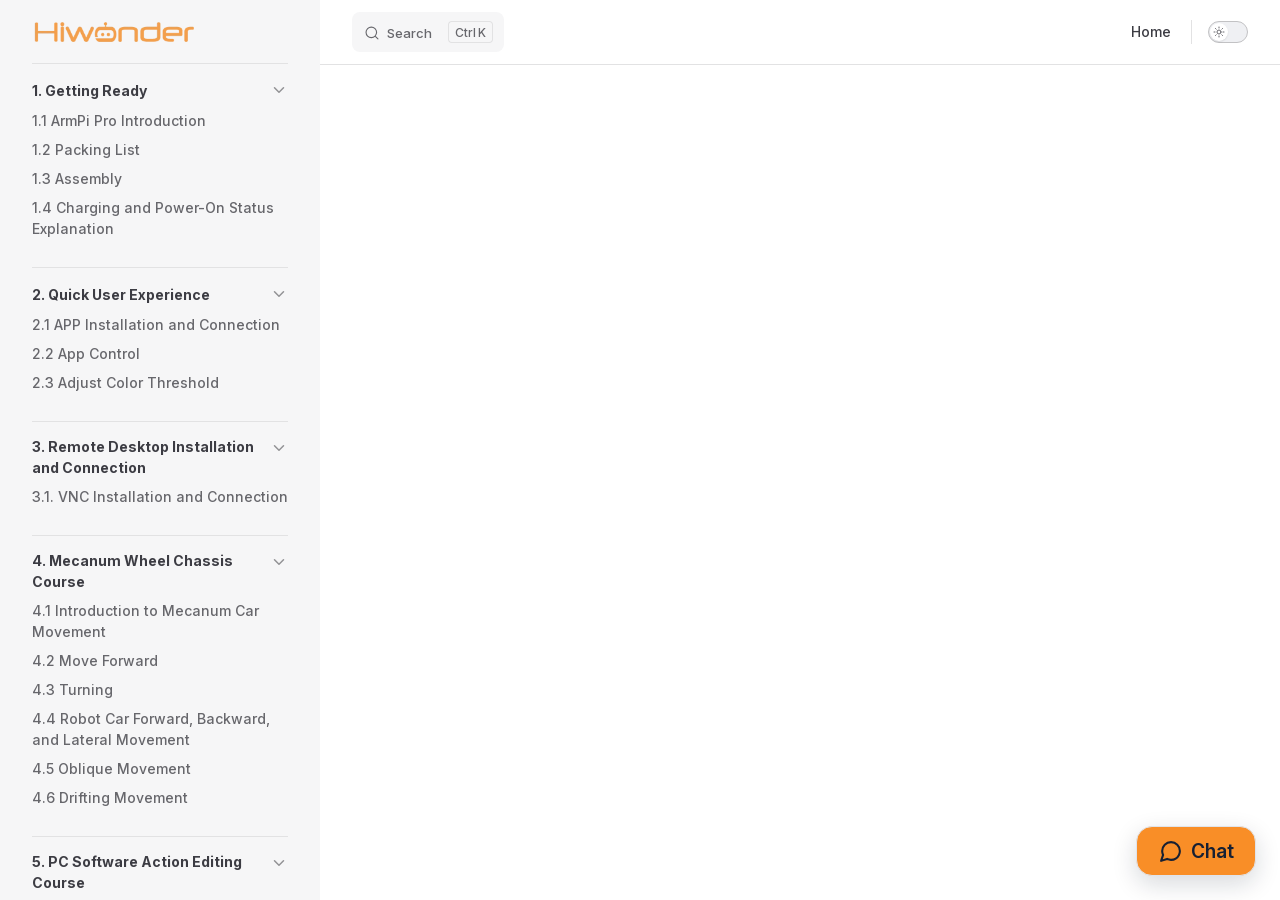
==== commit 3acce0c5: "内容修改" ====
--- a/projects/ArmPi_Pro/en/latest/docs/index.html
+++ b/projects/ArmPi_Pro/en/latest/docs/index.html
@@ -6,21 +6,21 @@
     <title>ArmPi_Pro Documentation</title>
     <meta name="description" content="ArmPi_Pro robot documentation">
     <meta name="generator" content="VitePress v1.6.4">
-    <link rel="preload stylesheet" href="/projects/ArmPi_Pro/en/latest/assets/style.BnwfAUpY.css" as="style">
+    <link rel="preload stylesheet" href="/projects/ArmPi_Pro/en/latest/assets/style.BFlEwsAH.css" as="style">
     <link rel="preload stylesheet" href="/projects/ArmPi_Pro/en/latest/vp-icons.css" as="style">
     
-    <script type="module" src="/projects/ArmPi_Pro/en/latest/assets/app.i0XrrMcQ.js"></script>
+    <script type="module" src="/projects/ArmPi_Pro/en/latest/assets/app.uxZE8dz1.js"></script>
     <link rel="preload" href="/projects/ArmPi_Pro/en/latest/assets/inter-roman-latin.Di8DUHzh.woff2" as="font" type="font/woff2" crossorigin="">
-    <link rel="modulepreload" href="/projects/ArmPi_Pro/en/latest/assets/chunks/theme.B9lfust_.js">
-    <link rel="modulepreload" href="/projects/ArmPi_Pro/en/latest/assets/chunks/framework.CNYUdSfs.js">
-    <link rel="modulepreload" href="/projects/ArmPi_Pro/en/latest/assets/docs_index.md.iLPtb9TP.lean.js">
+    <link rel="modulepreload" href="/projects/ArmPi_Pro/en/latest/assets/chunks/theme.dmCa3k2w.js">
+    <link rel="modulepreload" href="/projects/ArmPi_Pro/en/latest/assets/chunks/framework.HRsoTvpk.js">
+    <link rel="modulepreload" href="/projects/ArmPi_Pro/en/latest/assets/docs_index.md.B5UodwB7.lean.js">
     <link rel="icon" href="/projects/ArmPi_Pro/en/latest/favicon.ico">
     <script id="check-dark-mode">(()=>{const e=localStorage.getItem("vitepress-theme-appearance")||"auto",a=window.matchMedia("(prefers-color-scheme: dark)").matches;(!e||e==="auto"?a:e==="dark")&&document.documentElement.classList.add("dark")})();</script>
     <script id="check-mac-os">document.documentElement.classList.toggle("mac",/Mac|iPhone|iPod|iPad/i.test(navigator.platform));</script>
   </head>
   <body>
-    <div id="app"><!--[--><div class="Layout" data-v-5d98c3a5><!--[--><!--]--><!--[--><span tabindex="-1" data-v-0b0ada53></span><a href="#VPContent" class="VPSkipLink visually-hidden" data-v-0b0ada53>Skip to content</a><!--]--><!----><header class="VPNav" data-v-5d98c3a5 data-v-ae24b3ad><div class="VPNavBar" data-v-ae24b3ad data-v-6aa21345><div class="wrapper" data-v-6aa21345><div class="container" data-v-6aa21345><div class="title" data-v-6aa21345><div class="VPNavBarTitle has-sidebar" data-v-6aa21345 data-v-1168a8e4><a class="title" href="/projects/ArmPi_Pro/en/latest/" data-v-1168a8e4><!--[--><!--]--><!--[--><img class="VPImage logo" src="/projects/ArmPi_Pro/en/latest/e-logo.webp" alt data-v-8426fc1a><!--]--><!----><!--[--><!--]--></a></div></div><div class="content" data-v-6aa21345><div class="content-body" data-v-6aa21345><!--[--><!--]--><div class="VPNavBarSearch search" data-v-6aa21345><!--[--><!----><div id="local-search"><button type="button" class="DocSearch DocSearch-Button" aria-label="Search"><span class="DocSearch-Button-Container"><span class="vp-icon DocSearch-Search-Icon"></span><span class="DocSearch-Button-Placeholder">Search</span></span><span class="DocSearch-Button-Keys"><kbd class="DocSearch-Button-Key"></kbd><kbd class="DocSearch-Button-Key">K</kbd></span></button></div><!--]--></div><nav aria-labelledby="main-nav-aria-label" class="VPNavBarMenu menu" data-v-6aa21345 data-v-dc692963><span id="main-nav-aria-label" class="visually-hidden" data-v-dc692963> Main Navigation </span><!--[--><!--[--><a class="VPLink link vp-external-link-icon VPNavBarMenuLink" href="https://www.hiwonder.net/" target="_self" rel="noreferrer" tabindex="0" data-v-dc692963 data-v-e56f3d57><!--[--><span data-v-e56f3d57>Home</span><!--]--></a><!--]--><!--]--></nav><!----><div class="VPNavBarAppearance appearance" data-v-6aa21345 data-v-6c893767><button class="VPSwitch VPSwitchAppearance" type="button" role="switch" title aria-checked="false" data-v-6c893767 data-v-5337faa4 data-v-1d5665e3><span class="check" data-v-1d5665e3><span class="icon" data-v-1d5665e3><!--[--><span class="vpi-sun sun" data-v-5337faa4></span><span class="vpi-moon moon" data-v-5337faa4></span><!--]--></span></span></button></div><!----><div class="VPFlyout VPNavBarExtra extra" data-v-6aa21345 data-v-bb2aa2f0 data-v-cf11d7a2><button type="button" class="button" aria-haspopup="true" aria-expanded="false" aria-label="extra navigation" data-v-cf11d7a2><span class="vpi-more-horizontal icon" data-v-cf11d7a2></span></button><div class="menu" data-v-cf11d7a2><div class="VPMenu" data-v-cf11d7a2 data-v-b98bc113><!----><!--[--><!--[--><!----><div class="group" data-v-bb2aa2f0><div class="item appearance" data-v-bb2aa2f0><p class="label" data-v-bb2aa2f0>Appearance</p><div class="appearance-action" data-v-bb2aa2f0><button class="VPSwitch VPSwitchAppearance" type="button" role="switch" title aria-checked="false" data-v-bb2aa2f0 data-v-5337faa4 data-v-1d5665e3><span class="check" data-v-1d5665e3><span class="icon" data-v-1d5665e3><!--[--><span class="vpi-sun sun" data-v-5337faa4></span><span class="vpi-moon moon" data-v-5337faa4></span><!--]--></span></span></button></div></div></div><!----><!--]--><!--]--></div></div></div><!--[--><!--]--><button type="button" class="VPNavBarHamburger hamburger" aria-label="mobile navigation" aria-expanded="false" aria-controls="VPNavScreen" data-v-6aa21345 data-v-e5dd9c1c><span class="container" data-v-e5dd9c1c><span class="top" data-v-e5dd9c1c></span><span class="middle" data-v-e5dd9c1c></span><span class="bottom" data-v-e5dd9c1c></span></span></button></div></div></div></div><div class="divider" data-v-6aa21345><div class="divider-line" data-v-6aa21345></div></div></div><!----></header><div class="VPLocalNav has-sidebar empty" data-v-5d98c3a5 data-v-a6f0e41e><div class="container" data-v-a6f0e41e><button class="menu" aria-expanded="false" aria-controls="VPSidebarNav" data-v-a6f0e41e><span class="vpi-align-left menu-icon" data-v-a6f0e41e></span><span class="menu-text" data-v-a6f0e41e>Menu</span></button><div class="VPLocalNavOutlineDropdown" style="--vp-vh:0px;" data-v-a6f0e41e data-v-8a42e2b4><button data-v-8a42e2b4>Return to top</button><!----></div></div></div><aside class="VPSidebar" data-v-5d98c3a5 data-v-319d5ca6><div class="curtain" data-v-319d5ca6></div><nav class="nav" id="VPSidebarNav" aria-labelledby="sidebar-aria-label" tabindex="-1" data-v-319d5ca6><span class="visually-hidden" id="sidebar-aria-label" data-v-319d5ca6> Sidebar Navigation </span><!--[--><!--]--><!--[--><div class="no-transition group" data-v-c40bc020><section class="VPSidebarItem level-0 collapsible is-link" data-v-c40bc020 data-v-b3fd67f8><div class="item" tabindex="0" data-v-b3fd67f8><div class="indicator" data-v-b3fd67f8></div><a class="VPLink link link" href="/projects/ArmPi_Pro/en/latest/docs/1_read_before_studying.html" data-v-b3fd67f8><!--[--><h2 class="text" data-v-b3fd67f8>1. Getting Ready</h2><!--]--></a><div class="caret" role="button" aria-label="toggle section" tabindex="0" data-v-b3fd67f8><span class="vpi-chevron-right caret-icon" data-v-b3fd67f8></span></div></div><div class="items" data-v-b3fd67f8><!--[--><div class="VPSidebarItem level-1 is-link" data-v-b3fd67f8 data-v-b3fd67f8><div class="item" data-v-b3fd67f8><div class="indicator" data-v-b3fd67f8></div><a class="VPLink link link" href="/projects/ArmPi_Pro/en/latest/docs/1_read_before_studying.html#_1-1-armpi-pro-introduction" data-v-b3fd67f8><!--[--><p class="text" data-v-b3fd67f8>1.1  ArmPi Pro Introduction</p><!--]--></a><!----></div><!----></div><div class="VPSidebarItem level-1 is-link" data-v-b3fd67f8 data-v-b3fd67f8><div class="item" data-v-b3fd67f8><div class="indicator" data-v-b3fd67f8></div><a class="VPLink link link" href="/projects/ArmPi_Pro/en/latest/docs/1_read_before_studying.html#_1-2-packing-list" data-v-b3fd67f8><!--[--><p class="text" data-v-b3fd67f8>1.2 Packing List</p><!--]--></a><!----></div><!----></div><div class="VPSidebarItem level-1 is-link" data-v-b3fd67f8 data-v-b3fd67f8><div class="item" data-v-b3fd67f8><div class="indicator" data-v-b3fd67f8></div><a class="VPLink link link" href="/projects/ArmPi_Pro/en/latest/docs/1_read_before_studying.html#_1-3-assembly" data-v-b3fd67f8><!--[--><p class="text" data-v-b3fd67f8>1.3 Assembly</p><!--]--></a><!----></div><!----></div><div class="VPSidebarItem level-1 is-link" data-v-b3fd67f8 data-v-b3fd67f8><div class="item" data-v-b3fd67f8><div class="indicator" data-v-b3fd67f8></div><a class="VPLink link link" href="/projects/ArmPi_Pro/en/latest/docs/1_read_before_studying.html#_1-4-charging-and-power-on-status-explanation" data-v-b3fd67f8><!--[--><p class="text" data-v-b3fd67f8>1.4 Charging and Power-On Status Explanation</p><!--]--></a><!----></div><!----></div><!--]--></div></section></div><div class="no-transition group" data-v-c40bc020><section class="VPSidebarItem level-0 collapsible is-link" data-v-c40bc020 data-v-b3fd67f8><div class="item" tabindex="0" data-v-b3fd67f8><div class="indicator" data-v-b3fd67f8></div><a class="VPLink link link" href="/projects/ArmPi_Pro/en/latest/docs/2_play_first_hand.html" data-v-b3fd67f8><!--[--><h2 class="text" data-v-b3fd67f8>2. Quick User Experience</h2><!--]--></a><div class="caret" role="button" aria-label="toggle section" tabindex="0" data-v-b3fd67f8><span class="vpi-chevron-right caret-icon" data-v-b3fd67f8></span></div></div><div class="items" data-v-b3fd67f8><!--[--><div class="VPSidebarItem level-1 is-link" data-v-b3fd67f8 data-v-b3fd67f8><div class="item" data-v-b3fd67f8><div class="indicator" data-v-b3fd67f8></div><a class="VPLink link link" href="/projects/ArmPi_Pro/en/latest/docs/2_play_first_hand.html#_2-1-app-installation-and-connection" data-v-b3fd67f8><!--[--><p class="text" data-v-b3fd67f8>2.1 APP Installation and Connection</p><!--]--></a><!----></div><!----></div><div class="VPSidebarItem level-1 is-link" data-v-b3fd67f8 data-v-b3fd67f8><div class="item" data-v-b3fd67f8><div class="indicator" data-v-b3fd67f8></div><a class="VPLink link link" href="/projects/ArmPi_Pro/en/latest/docs/2_play_first_hand.html#_2-2-app-control" data-v-b3fd67f8><!--[--><p class="text" data-v-b3fd67f8>2.2 App Control</p><!--]--></a><!----></div><!----></div><div class="VPSidebarItem level-1 is-link" data-v-b3fd67f8 data-v-b3fd67f8><div class="item" data-v-b3fd67f8><div class="indicator" data-v-b3fd67f8></div><a class="VPLink link link" href="/projects/ArmPi_Pro/en/latest/docs/2_play_first_hand.html#_2-3-adjust-color-threshold" data-v-b3fd67f8><!--[--><p class="text" data-v-b3fd67f8>2.3 Adjust Color Threshold</p><!--]--></a><!----></div><!----></div><!--]--></div></section></div><div class="no-transition group" data-v-c40bc020><section class="VPSidebarItem level-0 collapsible is-link" data-v-c40bc020 data-v-b3fd67f8><div class="item" tabindex="0" data-v-b3fd67f8><div class="indicator" data-v-b3fd67f8></div><a class="VPLink link link" href="/projects/ArmPi_Pro/en/latest/docs/8_remote_tool.html" data-v-b3fd67f8><!--[--><h2 class="text" data-v-b3fd67f8>3. Remote Desktop Installation and Connection</h2><!--]--></a><div class="caret" role="button" aria-label="toggle section" tabindex="0" data-v-b3fd67f8><span class="vpi-chevron-right caret-icon" data-v-b3fd67f8></span></div></div><div class="items" data-v-b3fd67f8><!--[--><div class="VPSidebarItem level-1 is-link" data-v-b3fd67f8 data-v-b3fd67f8><div class="item" data-v-b3fd67f8><div class="indicator" data-v-b3fd67f8></div><a class="VPLink link link" href="/projects/ArmPi_Pro/en/latest/docs/8_remote_tool.html#_3-1-vnc-installation-and-connection" data-v-b3fd67f8><!--[--><p class="text" data-v-b3fd67f8>3.1. VNC Installation and Connection</p><!--]--></a><!----></div><!----></div><!--]--></div></section></div><div class="no-transition group" data-v-c40bc020><section class="VPSidebarItem level-0 collapsible is-link" data-v-c40bc020 data-v-b3fd67f8><div class="item" tabindex="0" data-v-b3fd67f8><div class="indicator" data-v-b3fd67f8></div><a class="VPLink link link" href="/projects/ArmPi_Pro/en/latest/docs/9_wheat_wheel_chassis.html" data-v-b3fd67f8><!--[--><h2 class="text" data-v-b3fd67f8>4. Mecanum Wheel Chassis Course</h2><!--]--></a><div class="caret" role="button" aria-label="toggle section" tabindex="0" data-v-b3fd67f8><span class="vpi-chevron-right caret-icon" data-v-b3fd67f8></span></div></div><div class="items" data-v-b3fd67f8><!--[--><div class="VPSidebarItem level-1 is-link" data-v-b3fd67f8 data-v-b3fd67f8><div class="item" data-v-b3fd67f8><div class="indicator" data-v-b3fd67f8></div><a class="VPLink link link" href="/projects/ArmPi_Pro/en/latest/docs/9_wheat_wheel_chassis.html#_4-1-introduction-to-mecanum-car-movement" data-v-b3fd67f8><!--[--><p class="text" data-v-b3fd67f8>4.1 Introduction to Mecanum Car Movement</p><!--]--></a><!----></div><!----></div><div class="VPSidebarItem level-1 is-link" data-v-b3fd67f8 data-v-b3fd67f8><div class="item" data-v-b3fd67f8><div class="indicator" data-v-b3fd67f8></div><a class="VPLink link link" href="/projects/ArmPi_Pro/en/latest/docs/9_wheat_wheel_chassis.html#_4-2-move-forward" data-v-b3fd67f8><!--[--><p class="text" data-v-b3fd67f8>4.2 Move Forward</p><!--]--></a><!----></div><!----></div><div class="VPSidebarItem level-1 is-link" data-v-b3fd67f8 data-v-b3fd67f8><div class="item" data-v-b3fd67f8><div class="indicator" data-v-b3fd67f8></div><a class="VPLink link link" href="/projects/ArmPi_Pro/en/latest/docs/9_wheat_wheel_chassis.html#_4-3-turning" data-v-b3fd67f8><!--[--><p class="text" data-v-b3fd67f8>4.3 Turning</p><!--]--></a><!----></div><!----></div><div class="VPSidebarItem level-1 is-link" data-v-b3fd67f8 data-v-b3fd67f8><div class="item" data-v-b3fd67f8><div class="indicator" data-v-b3fd67f8></div><a class="VPLink link link" href="/projects/ArmPi_Pro/en/latest/docs/9_wheat_wheel_chassis.html#_4-4-robot-car-forward-backward-and-lateral-movement" data-v-b3fd67f8><!--[--><p class="text" data-v-b3fd67f8>4.4 Robot Car Forward, Backward, and Lateral Movement</p><!--]--></a><!----></div><!----></div><div class="VPSidebarItem level-1 is-link" data-v-b3fd67f8 data-v-b3fd67f8><div class="item" data-v-b3fd67f8><div class="indicator" data-v-b3fd67f8></div><a class="VPLink link link" href="/projects/ArmPi_Pro/en/latest/docs/9_wheat_wheel_chassis.html#_4-5-oblique-movement" data-v-b3fd67f8><!--[--><p class="text" data-v-b3fd67f8>4.5 Oblique Movement</p><!--]--></a><!----></div><!----></div><div class="VPSidebarItem level-1 is-link" data-v-b3fd67f8 data-v-b3fd67f8><div class="item" data-v-b3fd67f8><div class="indicator" data-v-b3fd67f8></div><a class="VPLink link link" href="/projects/ArmPi_Pro/en/latest/docs/9_wheat_wheel_chassis.html#_4-6-drifting-movement" data-v-b3fd67f8><!--[--><p class="text" data-v-b3fd67f8>4.6 Drifting Movement</p><!--]--></a><!----></div><!----></div><!--]--></div></section></div><div class="no-transition group" data-v-c40bc020><section class="VPSidebarItem level-0 collapsible is-link" data-v-c40bc020 data-v-b3fd67f8><div class="item" tabindex="0" data-v-b3fd67f8><div class="indicator" data-v-b3fd67f8></div><a class="VPLink link link" href="/projects/ArmPi_Pro/en/latest/docs/10_upper_computer.html" data-v-b3fd67f8><!--[--><h2 class="text" data-v-b3fd67f8>5. PC Software Action Editing Course</h2><!--]--></a><div class="caret" role="button" aria-label="toggle section" tabindex="0" data-v-b3fd67f8><span class="vpi-chevron-right caret-icon" data-v-b3fd67f8></span></div></div><div class="items" data-v-b3fd67f8><!--[--><div class="VPSidebarItem level-1 is-link" data-v-b3fd67f8 data-v-b3fd67f8><div class="item" data-v-b3fd67f8><div class="indicator" data-v-b3fd67f8></div><a class="VPLink link link" href="/projects/ArmPi_Pro/en/latest/docs/10_upper_computer.html#_5-1-start-pc-software" data-v-b3fd67f8><!--[--><p class="text" data-v-b3fd67f8>5.1 Start PC Software</p><!--]--></a><!----></div><!----></div><div class="VPSidebarItem level-1 is-link" data-v-b3fd67f8 data-v-b3fd67f8><div class="item" data-v-b3fd67f8><div class="indicator" data-v-b3fd67f8></div><a class="VPLink link link" href="/projects/ArmPi_Pro/en/latest/docs/10_upper_computer.html#_5-2-call-action-group" data-v-b3fd67f8><!--[--><p class="text" data-v-b3fd67f8>5.2 Call Action Group</p><!--]--></a><!----></div><!----></div><div class="VPSidebarItem level-1 is-link" data-v-b3fd67f8 data-v-b3fd67f8><div class="item" data-v-b3fd67f8><div class="indicator" data-v-b3fd67f8></div><a class="VPLink link link" href="/projects/ArmPi_Pro/en/latest/docs/10_upper_computer.html#_5-3-action-programming" data-v-b3fd67f8><!--[--><p class="text" data-v-b3fd67f8>5.3 Action Programming</p><!--]--></a><!----></div><!----></div><div class="VPSidebarItem level-1 is-link" data-v-b3fd67f8 data-v-b3fd67f8><div class="item" data-v-b3fd67f8><div class="indicator" data-v-b3fd67f8></div><a class="VPLink link link" href="/projects/ArmPi_Pro/en/latest/docs/10_upper_computer.html#_5-4-integrate-action-file" data-v-b3fd67f8><!--[--><p class="text" data-v-b3fd67f8>5.4 Integrate Action File</p><!--]--></a><!----></div><!----></div><div class="VPSidebarItem level-1 is-link" data-v-b3fd67f8 data-v-b3fd67f8><div class="item" data-v-b3fd67f8><div class="indicator" data-v-b3fd67f8></div><a class="VPLink link link" href="/projects/ArmPi_Pro/en/latest/docs/10_upper_computer.html#_5-5-import-and-export-action-file" data-v-b3fd67f8><!--[--><p class="text" data-v-b3fd67f8>5.5  Import and Export Action File</p><!--]--></a><!----></div><!----></div><!--]--></div></section></div><div class="no-transition group" data-v-c40bc020><section class="VPSidebarItem level-0 collapsible is-link" data-v-c40bc020 data-v-b3fd67f8><div class="item" tabindex="0" data-v-b3fd67f8><div class="indicator" data-v-b3fd67f8></div><a class="VPLink link link" href="/projects/ArmPi_Pro/en/latest/docs/11_Forward_inverse_kinematics.html" data-v-b3fd67f8><!--[--><h2 class="text" data-v-b3fd67f8>6. Forward and Inverse Kinematics Course</h2><!--]--></a><div class="caret" role="button" aria-label="toggle section" tabindex="0" data-v-b3fd67f8><span class="vpi-chevron-right caret-icon" data-v-b3fd67f8></span></div></div><div class="items" data-v-b3fd67f8><!--[--><div class="VPSidebarItem level-1 is-link" data-v-b3fd67f8 data-v-b3fd67f8><div class="item" data-v-b3fd67f8><div class="indicator" data-v-b3fd67f8></div><a class="VPLink link link" href="/projects/ArmPi_Pro/en/latest/docs/11_Forward_inverse_kinematics.html#_6-1-establish-robotic-arm-coordinate-system" data-v-b3fd67f8><!--[--><p class="text" data-v-b3fd67f8>6.1 Establish robotic Arm Coordinate System</p><!--]--></a><!----></div><!----></div><div class="VPSidebarItem level-1 is-link" data-v-b3fd67f8 data-v-b3fd67f8><div class="item" data-v-b3fd67f8><div class="indicator" data-v-b3fd67f8></div><a class="VPLink link link" href="/projects/ArmPi_Pro/en/latest/docs/11_Forward_inverse_kinematics.html#_6-2-brief-analysis-of-forward-kinematics" data-v-b3fd67f8><!--[--><p class="text" data-v-b3fd67f8>6.2 Brief Analysis of Forward Kinematics</p><!--]--></a><!----></div><!----></div><div class="VPSidebarItem level-1 is-link" data-v-b3fd67f8 data-v-b3fd67f8><div class="item" data-v-b3fd67f8><div class="indicator" data-v-b3fd67f8></div><a class="VPLink link link" href="/projects/ArmPi_Pro/en/latest/docs/11_Forward_inverse_kinematics.html#_6-3-brief-analysis-of-inverse-kinematics" data-v-b3fd67f8><!--[--><p class="text" data-v-b3fd67f8>6.3 Brief Analysis of Inverse Kinematics</p><!--]--></a><!----></div><!----></div><div class="VPSidebarItem level-1 is-link" data-v-b3fd67f8 data-v-b3fd67f8><div class="item" data-v-b3fd67f8><div class="indicator" data-v-b3fd67f8></div><a class="VPLink link link" href="/projects/ArmPi_Pro/en/latest/docs/11_Forward_inverse_kinematics.html#_6-4-the-movement-of-robotic-arm-on-xyz-axes" data-v-b3fd67f8><!--[--><p class="text" data-v-b3fd67f8>6.4 The Movement of Robotic Arm on XYZ Axes</p><!--]--></a><!----></div><!----></div><div class="VPSidebarItem level-1 is-link" data-v-b3fd67f8 data-v-b3fd67f8><div class="item" data-v-b3fd67f8><div class="indicator" data-v-b3fd67f8></div><a class="VPLink link link" href="/projects/ArmPi_Pro/en/latest/docs/11_Forward_inverse_kinematics.html#_6-5-the-movement-of-robotic-arm-and-chassis-car" data-v-b3fd67f8><!--[--><p class="text" data-v-b3fd67f8>6.5 The Movement of Robotic Arm and Chassis car</p><!--]--></a><!----></div><!----></div><!--]--></div></section></div><div class="no-transition group" data-v-c40bc020><section class="VPSidebarItem level-0 collapsible is-link" data-v-c40bc020 data-v-b3fd67f8><div class="item" tabindex="0" data-v-b3fd67f8><div class="indicator" data-v-b3fd67f8></div><a class="VPLink link link" href="/projects/ArmPi_Pro/en/latest/docs/12.monocular_camera.html" data-v-b3fd67f8><!--[--><h2 class="text" data-v-b3fd67f8>7. Monocular Camera Lesson</h2><!--]--></a><div class="caret" role="button" aria-label="toggle section" tabindex="0" data-v-b3fd67f8><span class="vpi-chevron-right caret-icon" data-v-b3fd67f8></span></div></div><div class="items" data-v-b3fd67f8><!--[--><div class="VPSidebarItem level-1 is-link" data-v-b3fd67f8 data-v-b3fd67f8><div class="item" data-v-b3fd67f8><div class="indicator" data-v-b3fd67f8></div><a class="VPLink link link" href="/projects/ArmPi_Pro/en/latest/docs/12.monocular_camera.html#_7-1-monocular-camera-usage" data-v-b3fd67f8><!--[--><p class="text" data-v-b3fd67f8>7.1 Monocular Camera Usage</p><!--]--></a><!----></div><!----></div><div class="VPSidebarItem level-1 is-link" data-v-b3fd67f8 data-v-b3fd67f8><div class="item" data-v-b3fd67f8><div class="indicator" data-v-b3fd67f8></div><a class="VPLink link link" href="/projects/ArmPi_Pro/en/latest/docs/12.monocular_camera.html#_7-2-camera-calibration" data-v-b3fd67f8><!--[--><p class="text" data-v-b3fd67f8>7.2 Camera Calibration</p><!--]--></a><!----></div><!----></div><!--]--></div></section></div><div class="no-transition group" data-v-c40bc020><section class="VPSidebarItem level-0 collapsible is-link" data-v-c40bc020 data-v-b3fd67f8><div class="item" tabindex="0" data-v-b3fd67f8><div class="indicator" data-v-b3fd67f8></div><a class="VPLink link link" href="/projects/ArmPi_Pro/en/latest/docs/14_ros_opencv.html" data-v-b3fd67f8><!--[--><h2 class="text" data-v-b3fd67f8>8. ROS+OpenCV Course</h2><!--]--></a><div class="caret" role="button" aria-label="toggle section" tabindex="0" data-v-b3fd67f8><span class="vpi-chevron-right caret-icon" data-v-b3fd67f8></span></div></div><div class="items" data-v-b3fd67f8><!--[--><div class="VPSidebarItem level-1 is-link" data-v-b3fd67f8 data-v-b3fd67f8><div class="item" data-v-b3fd67f8><div class="indicator" data-v-b3fd67f8></div><a class="VPLink link link" href="/projects/ArmPi_Pro/en/latest/docs/14_ros_opencv.html#_8-1-color-recognition" data-v-b3fd67f8><!--[--><p class="text" data-v-b3fd67f8>8.1 Color Recognition</p><!--]--></a><!----></div><!----></div><div class="VPSidebarItem level-1 is-link" data-v-b3fd67f8 data-v-b3fd67f8><div class="item" data-v-b3fd67f8><div class="indicator" data-v-b3fd67f8></div><a class="VPLink link link" href="/projects/ArmPi_Pro/en/latest/docs/14_ros_opencv.html#_8-2-target-positioning" data-v-b3fd67f8><!--[--><p class="text" data-v-b3fd67f8>8.2 Target Positioning</p><!--]--></a><!----></div><!----></div><div class="VPSidebarItem level-1 is-link" data-v-b3fd67f8 data-v-b3fd67f8><div class="item" data-v-b3fd67f8><div class="indicator" data-v-b3fd67f8></div><a class="VPLink link link" href="/projects/ArmPi_Pro/en/latest/docs/14_ros_opencv.html#_8-3-color-tracking" data-v-b3fd67f8><!--[--><p class="text" data-v-b3fd67f8>8.3 Color Tracking</p><!--]--></a><!----></div><!----></div><div class="VPSidebarItem level-1 is-link" data-v-b3fd67f8 data-v-b3fd67f8><div class="item" data-v-b3fd67f8><div class="indicator" data-v-b3fd67f8></div><a class="VPLink link link" href="/projects/ArmPi_Pro/en/latest/docs/14_ros_opencv.html#_8-4-tag-recognition" data-v-b3fd67f8><!--[--><p class="text" data-v-b3fd67f8>8.4 Tag Recognition</p><!--]--></a><!----></div><!----></div><div class="VPSidebarItem level-1 is-link" data-v-b3fd67f8 data-v-b3fd67f8><div class="item" data-v-b3fd67f8><div class="indicator" data-v-b3fd67f8></div><a class="VPLink link link" href="/projects/ArmPi_Pro/en/latest/docs/14_ros_opencv.html#_8-5-target-tracking" data-v-b3fd67f8><!--[--><p class="text" data-v-b3fd67f8>8.5 Target Tracking</p><!--]--></a><!----></div><!----></div><div class="VPSidebarItem level-1 is-link" data-v-b3fd67f8 data-v-b3fd67f8><div class="item" data-v-b3fd67f8><div class="indicator" data-v-b3fd67f8></div><a class="VPLink link link" href="/projects/ArmPi_Pro/en/latest/docs/14_ros_opencv.html#_8-6-face-recognition" data-v-b3fd67f8><!--[--><p class="text" data-v-b3fd67f8>8.6 Face Recognition</p><!--]--></a><!----></div><!----></div><div class="VPSidebarItem level-1 is-link" data-v-b3fd67f8 data-v-b3fd67f8><div class="item" data-v-b3fd67f8><div class="indicator" data-v-b3fd67f8></div><a class="VPLink link link" href="/projects/ArmPi_Pro/en/latest/docs/14_ros_opencv.html#_8-7-line-following" data-v-b3fd67f8><!--[--><p class="text" data-v-b3fd67f8>8.7 Line Following</p><!--]--></a><!----></div><!----></div><div class="VPSidebarItem level-1 is-link" data-v-b3fd67f8 data-v-b3fd67f8><div class="item" data-v-b3fd67f8><div class="indicator" data-v-b3fd67f8></div><a class="VPLink link link" href="/projects/ArmPi_Pro/en/latest/docs/14_ros_opencv.html#_8-8-intelligent-picking" data-v-b3fd67f8><!--[--><p class="text" data-v-b3fd67f8>8.8 Intelligent Picking</p><!--]--></a><!----></div><!----></div><div class="VPSidebarItem level-1 is-link" data-v-b3fd67f8 data-v-b3fd67f8><div class="item" data-v-b3fd67f8><div class="indicator" data-v-b3fd67f8></div><a class="VPLink link link" href="/projects/ArmPi_Pro/en/latest/docs/14_ros_opencv.html#_8-9-intelligent-transport" data-v-b3fd67f8><!--[--><p class="text" data-v-b3fd67f8>8.9 Intelligent Transport</p><!--]--></a><!----></div><!----></div><div class="VPSidebarItem level-1 is-link" data-v-b3fd67f8 data-v-b3fd67f8><div class="item" data-v-b3fd67f8><div class="indicator" data-v-b3fd67f8></div><a class="VPLink link link" href="/projects/ArmPi_Pro/en/latest/docs/14_ros_opencv.html#_8-10-smart-stacking" data-v-b3fd67f8><!--[--><p class="text" data-v-b3fd67f8>8.10 Smart Stacking</p><!--]--></a><!----></div><!----></div><!--]--></div></section></div><div class="no-transition group" data-v-c40bc020><section class="VPSidebarItem level-0 collapsible is-link" data-v-c40bc020 data-v-b3fd67f8><div class="item" tabindex="0" data-v-b3fd67f8><div class="indicator" data-v-b3fd67f8></div><a class="VPLink link link" href="/projects/ArmPi_Pro/en/latest/docs/15_network_configuration.html" data-v-b3fd67f8><!--[--><h2 class="text" data-v-b3fd67f8>9. Raspberry Pi Series Robot Network Configuration Instruction</h2><!--]--></a><div class="caret" role="button" aria-label="toggle section" tabindex="0" data-v-b3fd67f8><span class="vpi-chevron-right caret-icon" data-v-b3fd67f8></span></div></div><div class="items" data-v-b3fd67f8><!--[--><div class="VPSidebarItem level-1 is-link" data-v-b3fd67f8 data-v-b3fd67f8><div class="item" data-v-b3fd67f8><div class="indicator" data-v-b3fd67f8></div><a class="VPLink link link" href="/projects/ArmPi_Pro/en/latest/docs/15_network_configuration.html#_9-1-network-configuration-overview" data-v-b3fd67f8><!--[--><p class="text" data-v-b3fd67f8>9.1 Network Configuration Overview</p><!--]--></a><!----></div><!----></div><div class="VPSidebarItem level-1 is-link" data-v-b3fd67f8 data-v-b3fd67f8><div class="item" data-v-b3fd67f8><div class="indicator" data-v-b3fd67f8></div><a class="VPLink link link" href="/projects/ArmPi_Pro/en/latest/docs/15_network_configuration.html#_9-2-ap-direct-connection-mode" data-v-b3fd67f8><!--[--><p class="text" data-v-b3fd67f8>9.2 AP Direct Connection Mode</p><!--]--></a><!----></div><!----></div><div class="VPSidebarItem level-1 is-link" data-v-b3fd67f8 data-v-b3fd67f8><div class="item" data-v-b3fd67f8><div class="indicator" data-v-b3fd67f8></div><a class="VPLink link link" href="/projects/ArmPi_Pro/en/latest/docs/15_network_configuration.html#_9-3-connecting-in-lan-mode-optional" data-v-b3fd67f8><!--[--><p class="text" data-v-b3fd67f8>9.3 Connecting in LAN Mode (optional)</p><!--]--></a><!----></div><!----></div><!--]--></div></section></div><div class="no-transition group" data-v-c40bc020><div class="VPSidebarItem level-0 collapsible is-link" data-v-c40bc020 data-v-b3fd67f8><div class="item" tabindex="0" data-v-b3fd67f8><div class="indicator" data-v-b3fd67f8></div><a class="VPLink link link" href="/projects/ArmPi_Pro/en/latest/docs/general_basic_courses.html" data-v-b3fd67f8><!--[--><p class="text" data-v-b3fd67f8>Basic Development Course</p><!--]--></a><!----></div><!----></div></div><div class="no-transition group" data-v-c40bc020><div class="VPSidebarItem level-0 collapsible is-link" data-v-c40bc020 data-v-b3fd67f8><div class="item" tabindex="0" data-v-b3fd67f8><div class="indicator" data-v-b3fd67f8></div><a class="VPLink link link" href="/projects/ArmPi_Pro/en/latest/docs/resources_download.html" data-v-b3fd67f8><!--[--><p class="text" data-v-b3fd67f8>Appendix</p><!--]--></a><!----></div><!----></div></div><!--]--><!--[--><!--]--></nav></aside><div class="VPContent has-sidebar" id="VPContent" data-v-5d98c3a5 data-v-1428d186><page-redirect data-v-1428d186></page-redirect></div><!----><!--[--><!--]--></div><!--[--><!----><!--]--><!----><!--]--></div>
-    <script>window.__VP_HASH_MAP__=JSON.parse("{\"docs_10_upper_computer.md\":\"CCubzlgY\",\"docs_11_forward_inverse_kinematics.md\":\"XesEdll-\",\"docs_12.monocular_camera.md\":\"DjdQRmtc\",\"docs_14_ros_opencv.md\":\"DRslVT5v\",\"docs_15_network_configuration.md\":\"C0N5q9LV\",\"docs_1_read_before_studying.md\":\"C93EbYGP\",\"docs_2_play_first_hand.md\":\"DgorR8yL\",\"docs_8_remote_tool.md\":\"ys9f1JE6\",\"docs_9_wheat_wheel_chassis.md\":\"BzrQaefX\",\"docs_general_basic_courses.md\":\"C8MEGQ43\",\"docs_index.md\":\"iLPtb9TP\",\"docs_resources_download.md\":\"DAw7hlaB\",\"index.md\":\"DxuQmBRK\"}");window.__VP_SITE_DATA__=JSON.parse("{\"lang\":\"en-US\",\"dir\":\"ltr\",\"title\":\"ArmPi_Pro Documentation\",\"description\":\"ArmPi_Pro robot documentation\",\"base\":\"/projects/ArmPi_Pro/en/latest/\",\"head\":[],\"router\":{\"prefetchLinks\":true},\"appearance\":true,\"themeConfig\":{\"siteTitle\":false,\"logo\":\"/e-logo.webp\",\"outline\":[2,3],\"search\":{\"provider\":\"local\",\"options\":{\"translations\":{\"button\":{\"buttonText\":\"Search\",\"buttonAriaLabel\":\"Search\"},\"modal\":{\"searchBox\":{\"resetButtonTitle\":\"Clear search query\",\"resetButtonAriaLabel\":\"Clear search query\",\"cancelButtonText\":\"Cancel\",\"cancelButtonAriaLabel\":\"Cancel\"},\"startScreen\":{\"recentSearchTitle\":\"Recent Searches\",\"noRecentSearchText\":\"No recent searches\",\"suggestedQueryTitle\":\"Suggested Queries\"},\"noResultsScreen\":{\"noResultsText\":\"No results found for\",\"suggestedQueryText\":\"You can try searching for\",\"reportMissingResultsText\":\"Have any queries?\",\"reportMissingResultsLinkText\":\"Report here\"},\"footer\":{\"selectText\":\"to select\",\"navigateText\":\"to navigate\",\"closeText\":\"to close\"}}}}},\"nav\":[{\"text\":\"Home\",\"link\":\"https://www.hiwonder.net/\",\"target\":\"_self\"}],\"sidebar\":[{\"text\":\"1. Getting Ready\",\"link\":\"/docs/1_read_before_studying.html\",\"collapsed\":false,\"items\":[{\"text\":\"1.1  ArmPi Pro Introduction\",\"link\":\"/docs/1_read_before_studying.html#_1-1-armpi-pro-introduction\"},{\"text\":\"1.2 Packing List\",\"link\":\"/docs/1_read_before_studying.html#_1-2-packing-list\"},{\"text\":\"1.3 Assembly\",\"link\":\"/docs/1_read_before_studying.html#_1-3-assembly\"},{\"text\":\"1.4 Charging and Power-On Status Explanation\",\"link\":\"/docs/1_read_before_studying.html#_1-4-charging-and-power-on-status-explanation\"}]},{\"text\":\"2. Quick User Experience\",\"link\":\"/docs/2_play_first_hand.html\",\"collapsed\":false,\"items\":[{\"text\":\"2.1 APP Installation and Connection\",\"link\":\"/docs/2_play_first_hand.html#_2-1-app-installation-and-connection\"},{\"text\":\"2.2 App Control\",\"link\":\"/docs/2_play_first_hand.html#_2-2-app-control\"},{\"text\":\"2.3 Adjust Color Threshold\",\"link\":\"/docs/2_play_first_hand.html#_2-3-adjust-color-threshold\"}]},{\"text\":\"3. Remote Desktop Installation and Connection\",\"link\":\"/docs/8_remote_tool.html\",\"collapsed\":false,\"items\":[{\"text\":\"3.1. VNC Installation and Connection\",\"link\":\"/docs/8_remote_tool.html#_3-1-vnc-installation-and-connection\"}]},{\"text\":\"4. Mecanum Wheel Chassis Course\",\"link\":\"/docs/9_wheat_wheel_chassis.html\",\"collapsed\":false,\"items\":[{\"text\":\"4.1 Introduction to Mecanum Car Movement\",\"link\":\"/docs/9_wheat_wheel_chassis.html#_4-1-introduction-to-mecanum-car-movement\"},{\"text\":\"4.2 Move Forward\",\"link\":\"/docs/9_wheat_wheel_chassis.html#_4-2-move-forward\"},{\"text\":\"4.3 Turning\",\"link\":\"/docs/9_wheat_wheel_chassis.html#_4-3-turning\"},{\"text\":\"4.4 Robot Car Forward, Backward, and Lateral Movement\",\"link\":\"/docs/9_wheat_wheel_chassis.html#_4-4-robot-car-forward-backward-and-lateral-movement\"},{\"text\":\"4.5 Oblique Movement\",\"link\":\"/docs/9_wheat_wheel_chassis.html#_4-5-oblique-movement\"},{\"text\":\"4.6 Drifting Movement\",\"link\":\"/docs/9_wheat_wheel_chassis.html#_4-6-drifting-movement\"}]},{\"text\":\"5. PC Software Action Editing Course\",\"link\":\"/docs/10_upper_computer.html\",\"collapsed\":false,\"items\":[{\"text\":\"5.1 Start PC Software\",\"link\":\"/docs/10_upper_computer.html#_5-1-start-pc-software\"},{\"text\":\"5.2 Call Action Group\",\"link\":\"/docs/10_upper_computer.html#_5-2-call-action-group\"},{\"text\":\"5.3 Action Programming\",\"link\":\"/docs/10_upper_computer.html#_5-3-action-programming\"},{\"text\":\"5.4 Integrate Action File\",\"link\":\"/docs/10_upper_computer.html#_5-4-integrate-action-file\"},{\"text\":\"5.5  Import and Export Action File\",\"link\":\"/docs/10_upper_computer.html#_5-5-import-and-export-action-file\"}]},{\"text\":\"6. Forward and Inverse Kinematics Course\",\"link\":\"/docs/11_Forward_inverse_kinematics.html\",\"collapsed\":false,\"items\":[{\"text\":\"6.1 Establish robotic Arm Coordinate System\",\"link\":\"/docs/11_Forward_inverse_kinematics.html#_6-1-establish-robotic-arm-coordinate-system\"},{\"text\":\"6.2 Brief Analysis of Forward Kinematics\",\"link\":\"/docs/11_Forward_inverse_kinematics.html#_6-2-brief-analysis-of-forward-kinematics\"},{\"text\":\"6.3 Brief Analysis of Inverse Kinematics\",\"link\":\"/docs/11_Forward_inverse_kinematics.html#_6-3-brief-analysis-of-inverse-kinematics\"},{\"text\":\"6.4 The Movement of Robotic Arm on XYZ Axes\",\"link\":\"/docs/11_Forward_inverse_kinematics.html#_6-4-the-movement-of-robotic-arm-on-xyz-axes\"},{\"text\":\"6.5 The Movement of Robotic Arm and Chassis car\",\"link\":\"/docs/11_Forward_inverse_kinematics.html#_6-5-the-movement-of-robotic-arm-and-chassis-car\"}]},{\"text\":\"7. Monocular Camera Lesson\",\"link\":\"/docs/12.monocular_camera.html\",\"collapsed\":false,\"items\":[{\"text\":\"7.1 Monocular Camera Usage\",\"link\":\"/docs/12.monocular_camera.html#_7-1-monocular-camera-usage\"},{\"text\":\"7.2 Camera Calibration\",\"link\":\"/docs/12.monocular_camera.html#_7-2-camera-calibration\"}]},{\"text\":\"8. ROS+OpenCV Course\",\"link\":\"/docs/14_ros_opencv.html\",\"collapsed\":false,\"items\":[{\"text\":\"8.1 Color Recognition\",\"link\":\"/docs/14_ros_opencv.html#_8-1-color-recognition\"},{\"text\":\"8.2 Target Positioning\",\"link\":\"/docs/14_ros_opencv.html#_8-2-target-positioning\"},{\"text\":\"8.3 Color Tracking\",\"link\":\"/docs/14_ros_opencv.html#_8-3-color-tracking\"},{\"text\":\"8.4 Tag Recognition\",\"link\":\"/docs/14_ros_opencv.html#_8-4-tag-recognition\"},{\"text\":\"8.5 Target Tracking\",\"link\":\"/docs/14_ros_opencv.html#_8-5-target-tracking\"},{\"text\":\"8.6 Face Recognition\",\"link\":\"/docs/14_ros_opencv.html#_8-6-face-recognition\"},{\"text\":\"8.7 Line Following\",\"link\":\"/docs/14_ros_opencv.html#_8-7-line-following\"},{\"text\":\"8.8 Intelligent Picking\",\"link\":\"/docs/14_ros_opencv.html#_8-8-intelligent-picking\"},{\"text\":\"8.9 Intelligent Transport\",\"link\":\"/docs/14_ros_opencv.html#_8-9-intelligent-transport\"},{\"text\":\"8.10 Smart Stacking\",\"link\":\"/docs/14_ros_opencv.html#_8-10-smart-stacking\"}]},{\"text\":\"9. Raspberry Pi Series Robot Network Configuration Instruction\",\"link\":\"/docs/15_network_configuration.html\",\"collapsed\":false,\"items\":[{\"text\":\"9.1 Network Configuration Overview\",\"link\":\"/docs/15_network_configuration.html#_9-1-network-configuration-overview\"},{\"text\":\"9.2 AP Direct Connection Mode\",\"link\":\"/docs/15_network_configuration.html#_9-2-ap-direct-connection-mode\"},{\"text\":\"9.3 Connecting in LAN Mode (optional)\",\"link\":\"/docs/15_network_configuration.html#_9-3-connecting-in-lan-mode-optional\"}]},{\"text\":\"Basic Development Course\",\"link\":\"/docs/general_basic_courses.html\",\"collapsed\":false,\"items\":[]},{\"text\":\"Appendix\",\"link\":\"/docs/resources_download.html\",\"collapsed\":false,\"items\":[]}]},\"locales\":{},\"scrollOffset\":134,\"cleanUrls\":false}");</script>
+    <div id="app"><!--[--><div class="Layout" data-v-5d98c3a5><!--[--><!--]--><!--[--><span tabindex="-1" data-v-0b0ada53></span><a href="#VPContent" class="VPSkipLink visually-hidden" data-v-0b0ada53>Skip to content</a><!--]--><!----><header class="VPNav" data-v-5d98c3a5 data-v-ae24b3ad><div class="VPNavBar" data-v-ae24b3ad data-v-6aa21345><div class="wrapper" data-v-6aa21345><div class="container" data-v-6aa21345><div class="title" data-v-6aa21345><div class="VPNavBarTitle has-sidebar" data-v-6aa21345 data-v-1168a8e4><a class="title" href="/projects/ArmPi_Pro/en/latest/" data-v-1168a8e4><!--[--><!--]--><!--[--><img class="VPImage logo" src="/projects/ArmPi_Pro/en/latest/e-logo.webp" alt data-v-8426fc1a><!--]--><!----><!--[--><!--]--></a></div></div><div class="content" data-v-6aa21345><div class="content-body" data-v-6aa21345><!--[--><!--]--><div class="VPNavBarSearch search" data-v-6aa21345><!--[--><!----><div id="local-search"><button type="button" class="DocSearch DocSearch-Button" aria-label="Search"><span class="DocSearch-Button-Container"><span class="vp-icon DocSearch-Search-Icon"></span><span class="DocSearch-Button-Placeholder">Search</span></span><span class="DocSearch-Button-Keys"><kbd class="DocSearch-Button-Key"></kbd><kbd class="DocSearch-Button-Key">K</kbd></span></button></div><!--]--></div><nav aria-labelledby="main-nav-aria-label" class="VPNavBarMenu menu" data-v-6aa21345 data-v-dc692963><span id="main-nav-aria-label" class="visually-hidden" data-v-dc692963> Main Navigation </span><!--[--><!--[--><a class="VPLink link vp-external-link-icon VPNavBarMenuLink" href="https://www.hiwonder.net/" target="_self" rel="noreferrer" tabindex="0" data-v-dc692963 data-v-e56f3d57><!--[--><span data-v-e56f3d57>Home</span><!--]--></a><!--]--><!--]--></nav><!----><div class="VPNavBarAppearance appearance" data-v-6aa21345 data-v-6c893767><button class="VPSwitch VPSwitchAppearance" type="button" role="switch" title aria-checked="false" data-v-6c893767 data-v-5337faa4 data-v-1d5665e3><span class="check" data-v-1d5665e3><span class="icon" data-v-1d5665e3><!--[--><span class="vpi-sun sun" data-v-5337faa4></span><span class="vpi-moon moon" data-v-5337faa4></span><!--]--></span></span></button></div><!----><div class="VPFlyout VPNavBarExtra extra" data-v-6aa21345 data-v-bb2aa2f0 data-v-cf11d7a2><button type="button" class="button" aria-haspopup="true" aria-expanded="false" aria-label="extra navigation" data-v-cf11d7a2><span class="vpi-more-horizontal icon" data-v-cf11d7a2></span></button><div class="menu" data-v-cf11d7a2><div class="VPMenu" data-v-cf11d7a2 data-v-b98bc113><!----><!--[--><!--[--><!----><div class="group" data-v-bb2aa2f0><div class="item appearance" data-v-bb2aa2f0><p class="label" data-v-bb2aa2f0>Appearance</p><div class="appearance-action" data-v-bb2aa2f0><button class="VPSwitch VPSwitchAppearance" type="button" role="switch" title aria-checked="false" data-v-bb2aa2f0 data-v-5337faa4 data-v-1d5665e3><span class="check" data-v-1d5665e3><span class="icon" data-v-1d5665e3><!--[--><span class="vpi-sun sun" data-v-5337faa4></span><span class="vpi-moon moon" data-v-5337faa4></span><!--]--></span></span></button></div></div></div><!----><!--]--><!--]--></div></div></div><!--[--><!--]--><button type="button" class="VPNavBarHamburger hamburger" aria-label="mobile navigation" aria-expanded="false" aria-controls="VPNavScreen" data-v-6aa21345 data-v-e5dd9c1c><span class="container" data-v-e5dd9c1c><span class="top" data-v-e5dd9c1c></span><span class="middle" data-v-e5dd9c1c></span><span class="bottom" data-v-e5dd9c1c></span></span></button></div></div></div></div><div class="divider" data-v-6aa21345><div class="divider-line" data-v-6aa21345></div></div></div><!----></header><div class="VPLocalNav has-sidebar empty" data-v-5d98c3a5 data-v-a6f0e41e><div class="container" data-v-a6f0e41e><button class="menu" aria-expanded="false" aria-controls="VPSidebarNav" data-v-a6f0e41e><span class="vpi-align-left menu-icon" data-v-a6f0e41e></span><span class="menu-text" data-v-a6f0e41e>Menu</span></button><div class="VPLocalNavOutlineDropdown" style="--vp-vh:0px;" data-v-a6f0e41e data-v-8a42e2b4><button data-v-8a42e2b4>Return to top</button><!----></div></div></div><aside class="VPSidebar" data-v-5d98c3a5 data-v-319d5ca6><div class="curtain" data-v-319d5ca6></div><nav class="nav" id="VPSidebarNav" aria-labelledby="sidebar-aria-label" tabindex="-1" data-v-319d5ca6><span class="visually-hidden" id="sidebar-aria-label" data-v-319d5ca6> Sidebar Navigation </span><!--[--><!--]--><!--[--><div class="no-transition group" data-v-c40bc020><section class="VPSidebarItem level-0 collapsible is-link" data-v-c40bc020 data-v-b3fd67f8><div class="item" tabindex="0" data-v-b3fd67f8><div class="indicator" data-v-b3fd67f8></div><a class="VPLink link link" href="/projects/ArmPi_Pro/en/latest/docs/1_read_before_studying.html" data-v-b3fd67f8><!--[--><h2 class="text" data-v-b3fd67f8>1. Getting Ready</h2><!--]--></a><div class="caret" role="button" aria-label="toggle section" tabindex="0" data-v-b3fd67f8><span class="vpi-chevron-right caret-icon" data-v-b3fd67f8></span></div></div><div class="items" data-v-b3fd67f8><!--[--><div class="VPSidebarItem level-1 is-link" data-v-b3fd67f8 data-v-b3fd67f8><div class="item" data-v-b3fd67f8><div class="indicator" data-v-b3fd67f8></div><a class="VPLink link link" href="/projects/ArmPi_Pro/en/latest/docs/1_read_before_studying.html#_1-1-armpi-pro-introduction" data-v-b3fd67f8><!--[--><p class="text" data-v-b3fd67f8>1.1  ArmPi Pro Introduction</p><!--]--></a><!----></div><!----></div><div class="VPSidebarItem level-1 is-link" data-v-b3fd67f8 data-v-b3fd67f8><div class="item" data-v-b3fd67f8><div class="indicator" data-v-b3fd67f8></div><a class="VPLink link link" href="/projects/ArmPi_Pro/en/latest/docs/1_read_before_studying.html#_1-2-packing-list" data-v-b3fd67f8><!--[--><p class="text" data-v-b3fd67f8>1.2 Packing List</p><!--]--></a><!----></div><!----></div><div class="VPSidebarItem level-1 is-link" data-v-b3fd67f8 data-v-b3fd67f8><div class="item" data-v-b3fd67f8><div class="indicator" data-v-b3fd67f8></div><a class="VPLink link link" href="/projects/ArmPi_Pro/en/latest/docs/1_read_before_studying.html#_1-3-assembly" data-v-b3fd67f8><!--[--><p class="text" data-v-b3fd67f8>1.3 Assembly</p><!--]--></a><!----></div><!----></div><div class="VPSidebarItem level-1 is-link" data-v-b3fd67f8 data-v-b3fd67f8><div class="item" data-v-b3fd67f8><div class="indicator" data-v-b3fd67f8></div><a class="VPLink link link" href="/projects/ArmPi_Pro/en/latest/docs/1_read_before_studying.html#_1-4-charging-and-power-on-status-explanation" data-v-b3fd67f8><!--[--><p class="text" data-v-b3fd67f8>1.4 Charging and Power-On Status Explanation</p><!--]--></a><!----></div><!----></div><!--]--></div></section></div><div class="no-transition group" data-v-c40bc020><section class="VPSidebarItem level-0 collapsible is-link" data-v-c40bc020 data-v-b3fd67f8><div class="item" tabindex="0" data-v-b3fd67f8><div class="indicator" data-v-b3fd67f8></div><a class="VPLink link link" href="/projects/ArmPi_Pro/en/latest/docs/2_play_first_hand.html" data-v-b3fd67f8><!--[--><h2 class="text" data-v-b3fd67f8>2. Quick User Experience</h2><!--]--></a><div class="caret" role="button" aria-label="toggle section" tabindex="0" data-v-b3fd67f8><span class="vpi-chevron-right caret-icon" data-v-b3fd67f8></span></div></div><div class="items" data-v-b3fd67f8><!--[--><div class="VPSidebarItem level-1 is-link" data-v-b3fd67f8 data-v-b3fd67f8><div class="item" data-v-b3fd67f8><div class="indicator" data-v-b3fd67f8></div><a class="VPLink link link" href="/projects/ArmPi_Pro/en/latest/docs/2_play_first_hand.html#_2-1-app-installation-and-connection" data-v-b3fd67f8><!--[--><p class="text" data-v-b3fd67f8>2.1 APP Installation and Connection</p><!--]--></a><!----></div><!----></div><div class="VPSidebarItem level-1 is-link" data-v-b3fd67f8 data-v-b3fd67f8><div class="item" data-v-b3fd67f8><div class="indicator" data-v-b3fd67f8></div><a class="VPLink link link" href="/projects/ArmPi_Pro/en/latest/docs/2_play_first_hand.html#_2-2-app-control" data-v-b3fd67f8><!--[--><p class="text" data-v-b3fd67f8>2.2 App Control</p><!--]--></a><!----></div><!----></div><div class="VPSidebarItem level-1 is-link" data-v-b3fd67f8 data-v-b3fd67f8><div class="item" data-v-b3fd67f8><div class="indicator" data-v-b3fd67f8></div><a class="VPLink link link" href="/projects/ArmPi_Pro/en/latest/docs/2_play_first_hand.html#_2-3-adjust-color-threshold" data-v-b3fd67f8><!--[--><p class="text" data-v-b3fd67f8>2.3 Adjust Color Threshold</p><!--]--></a><!----></div><!----></div><!--]--></div></section></div><div class="no-transition group" data-v-c40bc020><section class="VPSidebarItem level-0 collapsible is-link" data-v-c40bc020 data-v-b3fd67f8><div class="item" tabindex="0" data-v-b3fd67f8><div class="indicator" data-v-b3fd67f8></div><a class="VPLink link link" href="/projects/ArmPi_Pro/en/latest/docs/8_remote_tool.html" data-v-b3fd67f8><!--[--><h2 class="text" data-v-b3fd67f8>3. Remote Desktop Installation and Connection</h2><!--]--></a><div class="caret" role="button" aria-label="toggle section" tabindex="0" data-v-b3fd67f8><span class="vpi-chevron-right caret-icon" data-v-b3fd67f8></span></div></div><div class="items" data-v-b3fd67f8><!--[--><div class="VPSidebarItem level-1 is-link" data-v-b3fd67f8 data-v-b3fd67f8><div class="item" data-v-b3fd67f8><div class="indicator" data-v-b3fd67f8></div><a class="VPLink link link" href="/projects/ArmPi_Pro/en/latest/docs/8_remote_tool.html#_3-1-vnc-installation-and-connection" data-v-b3fd67f8><!--[--><p class="text" data-v-b3fd67f8>3.1. VNC Installation and Connection</p><!--]--></a><!----></div><!----></div><!--]--></div></section></div><div class="no-transition group" data-v-c40bc020><section class="VPSidebarItem level-0 collapsible is-link" data-v-c40bc020 data-v-b3fd67f8><div class="item" tabindex="0" data-v-b3fd67f8><div class="indicator" data-v-b3fd67f8></div><a class="VPLink link link" href="/projects/ArmPi_Pro/en/latest/docs/9_wheat_wheel_chassis.html" data-v-b3fd67f8><!--[--><h2 class="text" data-v-b3fd67f8>4. Mecanum Wheel Chassis Course</h2><!--]--></a><div class="caret" role="button" aria-label="toggle section" tabindex="0" data-v-b3fd67f8><span class="vpi-chevron-right caret-icon" data-v-b3fd67f8></span></div></div><div class="items" data-v-b3fd67f8><!--[--><div class="VPSidebarItem level-1 is-link" data-v-b3fd67f8 data-v-b3fd67f8><div class="item" data-v-b3fd67f8><div class="indicator" data-v-b3fd67f8></div><a class="VPLink link link" href="/projects/ArmPi_Pro/en/latest/docs/9_wheat_wheel_chassis.html#_4-1-introduction-to-mecanum-car-movement" data-v-b3fd67f8><!--[--><p class="text" data-v-b3fd67f8>4.1 Introduction to Mecanum Car Movement</p><!--]--></a><!----></div><!----></div><div class="VPSidebarItem level-1 is-link" data-v-b3fd67f8 data-v-b3fd67f8><div class="item" data-v-b3fd67f8><div class="indicator" data-v-b3fd67f8></div><a class="VPLink link link" href="/projects/ArmPi_Pro/en/latest/docs/9_wheat_wheel_chassis.html#_4-2-move-forward" data-v-b3fd67f8><!--[--><p class="text" data-v-b3fd67f8>4.2 Move Forward</p><!--]--></a><!----></div><!----></div><div class="VPSidebarItem level-1 is-link" data-v-b3fd67f8 data-v-b3fd67f8><div class="item" data-v-b3fd67f8><div class="indicator" data-v-b3fd67f8></div><a class="VPLink link link" href="/projects/ArmPi_Pro/en/latest/docs/9_wheat_wheel_chassis.html#_4-3-turning" data-v-b3fd67f8><!--[--><p class="text" data-v-b3fd67f8>4.3 Turning</p><!--]--></a><!----></div><!----></div><div class="VPSidebarItem level-1 is-link" data-v-b3fd67f8 data-v-b3fd67f8><div class="item" data-v-b3fd67f8><div class="indicator" data-v-b3fd67f8></div><a class="VPLink link link" href="/projects/ArmPi_Pro/en/latest/docs/9_wheat_wheel_chassis.html#_4-4-robot-car-forward-backward-and-lateral-movement" data-v-b3fd67f8><!--[--><p class="text" data-v-b3fd67f8>4.4 Robot Car Forward, Backward, and Lateral Movement</p><!--]--></a><!----></div><!----></div><div class="VPSidebarItem level-1 is-link" data-v-b3fd67f8 data-v-b3fd67f8><div class="item" data-v-b3fd67f8><div class="indicator" data-v-b3fd67f8></div><a class="VPLink link link" href="/projects/ArmPi_Pro/en/latest/docs/9_wheat_wheel_chassis.html#_4-5-oblique-movement" data-v-b3fd67f8><!--[--><p class="text" data-v-b3fd67f8>4.5 Oblique Movement</p><!--]--></a><!----></div><!----></div><div class="VPSidebarItem level-1 is-link" data-v-b3fd67f8 data-v-b3fd67f8><div class="item" data-v-b3fd67f8><div class="indicator" data-v-b3fd67f8></div><a class="VPLink link link" href="/projects/ArmPi_Pro/en/latest/docs/9_wheat_wheel_chassis.html#_4-6-drifting-movement" data-v-b3fd67f8><!--[--><p class="text" data-v-b3fd67f8>4.6 Drifting Movement</p><!--]--></a><!----></div><!----></div><!--]--></div></section></div><div class="no-transition group" data-v-c40bc020><section class="VPSidebarItem level-0 collapsible is-link" data-v-c40bc020 data-v-b3fd67f8><div class="item" tabindex="0" data-v-b3fd67f8><div class="indicator" data-v-b3fd67f8></div><a class="VPLink link link" href="/projects/ArmPi_Pro/en/latest/docs/10_upper_computer.html" data-v-b3fd67f8><!--[--><h2 class="text" data-v-b3fd67f8>5. PC Software Action Editing Course</h2><!--]--></a><div class="caret" role="button" aria-label="toggle section" tabindex="0" data-v-b3fd67f8><span class="vpi-chevron-right caret-icon" data-v-b3fd67f8></span></div></div><div class="items" data-v-b3fd67f8><!--[--><div class="VPSidebarItem level-1 is-link" data-v-b3fd67f8 data-v-b3fd67f8><div class="item" data-v-b3fd67f8><div class="indicator" data-v-b3fd67f8></div><a class="VPLink link link" href="/projects/ArmPi_Pro/en/latest/docs/10_upper_computer.html#_5-1-start-pc-software" data-v-b3fd67f8><!--[--><p class="text" data-v-b3fd67f8>5.1 Start PC Software</p><!--]--></a><!----></div><!----></div><div class="VPSidebarItem level-1 is-link" data-v-b3fd67f8 data-v-b3fd67f8><div class="item" data-v-b3fd67f8><div class="indicator" data-v-b3fd67f8></div><a class="VPLink link link" href="/projects/ArmPi_Pro/en/latest/docs/10_upper_computer.html#_5-2-call-action-group" data-v-b3fd67f8><!--[--><p class="text" data-v-b3fd67f8>5.2 Call Action Group</p><!--]--></a><!----></div><!----></div><div class="VPSidebarItem level-1 is-link" data-v-b3fd67f8 data-v-b3fd67f8><div class="item" data-v-b3fd67f8><div class="indicator" data-v-b3fd67f8></div><a class="VPLink link link" href="/projects/ArmPi_Pro/en/latest/docs/10_upper_computer.html#_5-3-action-programming" data-v-b3fd67f8><!--[--><p class="text" data-v-b3fd67f8>5.3 Action Programming</p><!--]--></a><!----></div><!----></div><div class="VPSidebarItem level-1 is-link" data-v-b3fd67f8 data-v-b3fd67f8><div class="item" data-v-b3fd67f8><div class="indicator" data-v-b3fd67f8></div><a class="VPLink link link" href="/projects/ArmPi_Pro/en/latest/docs/10_upper_computer.html#_5-4-integrate-action-file" data-v-b3fd67f8><!--[--><p class="text" data-v-b3fd67f8>5.4 Integrate Action File</p><!--]--></a><!----></div><!----></div><div class="VPSidebarItem level-1 is-link" data-v-b3fd67f8 data-v-b3fd67f8><div class="item" data-v-b3fd67f8><div class="indicator" data-v-b3fd67f8></div><a class="VPLink link link" href="/projects/ArmPi_Pro/en/latest/docs/10_upper_computer.html#_5-5-import-and-export-action-file" data-v-b3fd67f8><!--[--><p class="text" data-v-b3fd67f8>5.5  Import and Export Action File</p><!--]--></a><!----></div><!----></div><!--]--></div></section></div><div class="no-transition group" data-v-c40bc020><section class="VPSidebarItem level-0 collapsible is-link" data-v-c40bc020 data-v-b3fd67f8><div class="item" tabindex="0" data-v-b3fd67f8><div class="indicator" data-v-b3fd67f8></div><a class="VPLink link link" href="/projects/ArmPi_Pro/en/latest/docs/11_Forward_inverse_kinematics.html" data-v-b3fd67f8><!--[--><h2 class="text" data-v-b3fd67f8>6. Forward and Inverse Kinematics Course</h2><!--]--></a><div class="caret" role="button" aria-label="toggle section" tabindex="0" data-v-b3fd67f8><span class="vpi-chevron-right caret-icon" data-v-b3fd67f8></span></div></div><div class="items" data-v-b3fd67f8><!--[--><div class="VPSidebarItem level-1 is-link" data-v-b3fd67f8 data-v-b3fd67f8><div class="item" data-v-b3fd67f8><div class="indicator" data-v-b3fd67f8></div><a class="VPLink link link" href="/projects/ArmPi_Pro/en/latest/docs/11_Forward_inverse_kinematics.html#_6-1-establish-robotic-arm-coordinate-system" data-v-b3fd67f8><!--[--><p class="text" data-v-b3fd67f8>6.1 Establish robotic Arm Coordinate System</p><!--]--></a><!----></div><!----></div><div class="VPSidebarItem level-1 is-link" data-v-b3fd67f8 data-v-b3fd67f8><div class="item" data-v-b3fd67f8><div class="indicator" data-v-b3fd67f8></div><a class="VPLink link link" href="/projects/ArmPi_Pro/en/latest/docs/11_Forward_inverse_kinematics.html#_6-2-brief-analysis-of-forward-kinematics" data-v-b3fd67f8><!--[--><p class="text" data-v-b3fd67f8>6.2 Brief Analysis of Forward Kinematics</p><!--]--></a><!----></div><!----></div><div class="VPSidebarItem level-1 is-link" data-v-b3fd67f8 data-v-b3fd67f8><div class="item" data-v-b3fd67f8><div class="indicator" data-v-b3fd67f8></div><a class="VPLink link link" href="/projects/ArmPi_Pro/en/latest/docs/11_Forward_inverse_kinematics.html#_6-3-brief-analysis-of-inverse-kinematics" data-v-b3fd67f8><!--[--><p class="text" data-v-b3fd67f8>6.3 Brief Analysis of Inverse Kinematics</p><!--]--></a><!----></div><!----></div><div class="VPSidebarItem level-1 is-link" data-v-b3fd67f8 data-v-b3fd67f8><div class="item" data-v-b3fd67f8><div class="indicator" data-v-b3fd67f8></div><a class="VPLink link link" href="/projects/ArmPi_Pro/en/latest/docs/11_Forward_inverse_kinematics.html#_6-4-the-movement-of-robotic-arm-on-xyz-axes" data-v-b3fd67f8><!--[--><p class="text" data-v-b3fd67f8>6.4 The Movement of Robotic Arm on XYZ Axes</p><!--]--></a><!----></div><!----></div><div class="VPSidebarItem level-1 is-link" data-v-b3fd67f8 data-v-b3fd67f8><div class="item" data-v-b3fd67f8><div class="indicator" data-v-b3fd67f8></div><a class="VPLink link link" href="/projects/ArmPi_Pro/en/latest/docs/11_Forward_inverse_kinematics.html#_6-5-the-movement-of-robotic-arm-and-chassis-car" data-v-b3fd67f8><!--[--><p class="text" data-v-b3fd67f8>6.5 The Movement of Robotic Arm and Chassis car</p><!--]--></a><!----></div><!----></div><!--]--></div></section></div><div class="no-transition group" data-v-c40bc020><section class="VPSidebarItem level-0 collapsible is-link" data-v-c40bc020 data-v-b3fd67f8><div class="item" tabindex="0" data-v-b3fd67f8><div class="indicator" data-v-b3fd67f8></div><a class="VPLink link link" href="/projects/ArmPi_Pro/en/latest/docs/12.monocular_camera.html" data-v-b3fd67f8><!--[--><h2 class="text" data-v-b3fd67f8>7. Monocular Camera Lesson</h2><!--]--></a><div class="caret" role="button" aria-label="toggle section" tabindex="0" data-v-b3fd67f8><span class="vpi-chevron-right caret-icon" data-v-b3fd67f8></span></div></div><div class="items" data-v-b3fd67f8><!--[--><div class="VPSidebarItem level-1 is-link" data-v-b3fd67f8 data-v-b3fd67f8><div class="item" data-v-b3fd67f8><div class="indicator" data-v-b3fd67f8></div><a class="VPLink link link" href="/projects/ArmPi_Pro/en/latest/docs/12.monocular_camera.html#_7-1-monocular-camera-usage" data-v-b3fd67f8><!--[--><p class="text" data-v-b3fd67f8>7.1 Monocular Camera Usage</p><!--]--></a><!----></div><!----></div><div class="VPSidebarItem level-1 is-link" data-v-b3fd67f8 data-v-b3fd67f8><div class="item" data-v-b3fd67f8><div class="indicator" data-v-b3fd67f8></div><a class="VPLink link link" href="/projects/ArmPi_Pro/en/latest/docs/12.monocular_camera.html#_7-2-camera-calibration" data-v-b3fd67f8><!--[--><p class="text" data-v-b3fd67f8>7.2 Camera Calibration</p><!--]--></a><!----></div><!----></div><!--]--></div></section></div><div class="no-transition group" data-v-c40bc020><section class="VPSidebarItem level-0 collapsible is-link" data-v-c40bc020 data-v-b3fd67f8><div class="item" tabindex="0" data-v-b3fd67f8><div class="indicator" data-v-b3fd67f8></div><a class="VPLink link link" href="/projects/ArmPi_Pro/en/latest/docs/14_ros_opencv.html" data-v-b3fd67f8><!--[--><h2 class="text" data-v-b3fd67f8>8. ROS+OpenCV Course</h2><!--]--></a><div class="caret" role="button" aria-label="toggle section" tabindex="0" data-v-b3fd67f8><span class="vpi-chevron-right caret-icon" data-v-b3fd67f8></span></div></div><div class="items" data-v-b3fd67f8><!--[--><div class="VPSidebarItem level-1 is-link" data-v-b3fd67f8 data-v-b3fd67f8><div class="item" data-v-b3fd67f8><div class="indicator" data-v-b3fd67f8></div><a class="VPLink link link" href="/projects/ArmPi_Pro/en/latest/docs/14_ros_opencv.html#_8-1-color-recognition" data-v-b3fd67f8><!--[--><p class="text" data-v-b3fd67f8>8.1 Color Recognition</p><!--]--></a><!----></div><!----></div><div class="VPSidebarItem level-1 is-link" data-v-b3fd67f8 data-v-b3fd67f8><div class="item" data-v-b3fd67f8><div class="indicator" data-v-b3fd67f8></div><a class="VPLink link link" href="/projects/ArmPi_Pro/en/latest/docs/14_ros_opencv.html#_8-2-target-positioning" data-v-b3fd67f8><!--[--><p class="text" data-v-b3fd67f8>8.2 Target Positioning</p><!--]--></a><!----></div><!----></div><div class="VPSidebarItem level-1 is-link" data-v-b3fd67f8 data-v-b3fd67f8><div class="item" data-v-b3fd67f8><div class="indicator" data-v-b3fd67f8></div><a class="VPLink link link" href="/projects/ArmPi_Pro/en/latest/docs/14_ros_opencv.html#_8-3-color-tracking" data-v-b3fd67f8><!--[--><p class="text" data-v-b3fd67f8>8.3 Color Tracking</p><!--]--></a><!----></div><!----></div><div class="VPSidebarItem level-1 is-link" data-v-b3fd67f8 data-v-b3fd67f8><div class="item" data-v-b3fd67f8><div class="indicator" data-v-b3fd67f8></div><a class="VPLink link link" href="/projects/ArmPi_Pro/en/latest/docs/14_ros_opencv.html#_8-4-tag-recognition" data-v-b3fd67f8><!--[--><p class="text" data-v-b3fd67f8>8.4 Tag Recognition</p><!--]--></a><!----></div><!----></div><div class="VPSidebarItem level-1 is-link" data-v-b3fd67f8 data-v-b3fd67f8><div class="item" data-v-b3fd67f8><div class="indicator" data-v-b3fd67f8></div><a class="VPLink link link" href="/projects/ArmPi_Pro/en/latest/docs/14_ros_opencv.html#_8-5-target-tracking" data-v-b3fd67f8><!--[--><p class="text" data-v-b3fd67f8>8.5 Target Tracking</p><!--]--></a><!----></div><!----></div><div class="VPSidebarItem level-1 is-link" data-v-b3fd67f8 data-v-b3fd67f8><div class="item" data-v-b3fd67f8><div class="indicator" data-v-b3fd67f8></div><a class="VPLink link link" href="/projects/ArmPi_Pro/en/latest/docs/14_ros_opencv.html#_8-6-face-recognition" data-v-b3fd67f8><!--[--><p class="text" data-v-b3fd67f8>8.6 Face Recognition</p><!--]--></a><!----></div><!----></div><div class="VPSidebarItem level-1 is-link" data-v-b3fd67f8 data-v-b3fd67f8><div class="item" data-v-b3fd67f8><div class="indicator" data-v-b3fd67f8></div><a class="VPLink link link" href="/projects/ArmPi_Pro/en/latest/docs/14_ros_opencv.html#_8-7-line-following" data-v-b3fd67f8><!--[--><p class="text" data-v-b3fd67f8>8.7 Line Following</p><!--]--></a><!----></div><!----></div><div class="VPSidebarItem level-1 is-link" data-v-b3fd67f8 data-v-b3fd67f8><div class="item" data-v-b3fd67f8><div class="indicator" data-v-b3fd67f8></div><a class="VPLink link link" href="/projects/ArmPi_Pro/en/latest/docs/14_ros_opencv.html#_8-8-intelligent-picking" data-v-b3fd67f8><!--[--><p class="text" data-v-b3fd67f8>8.8 Intelligent Picking</p><!--]--></a><!----></div><!----></div><div class="VPSidebarItem level-1 is-link" data-v-b3fd67f8 data-v-b3fd67f8><div class="item" data-v-b3fd67f8><div class="indicator" data-v-b3fd67f8></div><a class="VPLink link link" href="/projects/ArmPi_Pro/en/latest/docs/14_ros_opencv.html#_8-9-intelligent-transport" data-v-b3fd67f8><!--[--><p class="text" data-v-b3fd67f8>8.9 Intelligent Transport</p><!--]--></a><!----></div><!----></div><div class="VPSidebarItem level-1 is-link" data-v-b3fd67f8 data-v-b3fd67f8><div class="item" data-v-b3fd67f8><div class="indicator" data-v-b3fd67f8></div><a class="VPLink link link" href="/projects/ArmPi_Pro/en/latest/docs/14_ros_opencv.html#_8-10-smart-stacking" data-v-b3fd67f8><!--[--><p class="text" data-v-b3fd67f8>8.10 Smart Stacking</p><!--]--></a><!----></div><!----></div><!--]--></div></section></div><div class="no-transition group" data-v-c40bc020><section class="VPSidebarItem level-0 collapsible is-link" data-v-c40bc020 data-v-b3fd67f8><div class="item" tabindex="0" data-v-b3fd67f8><div class="indicator" data-v-b3fd67f8></div><a class="VPLink link link" href="/projects/ArmPi_Pro/en/latest/docs/15_network_configuration.html" data-v-b3fd67f8><!--[--><h2 class="text" data-v-b3fd67f8>9. Raspberry Pi Series Robot Network Configuration Instruction</h2><!--]--></a><div class="caret" role="button" aria-label="toggle section" tabindex="0" data-v-b3fd67f8><span class="vpi-chevron-right caret-icon" data-v-b3fd67f8></span></div></div><div class="items" data-v-b3fd67f8><!--[--><div class="VPSidebarItem level-1 is-link" data-v-b3fd67f8 data-v-b3fd67f8><div class="item" data-v-b3fd67f8><div class="indicator" data-v-b3fd67f8></div><a class="VPLink link link" href="/projects/ArmPi_Pro/en/latest/docs/15_network_configuration.html#_9-1-network-configuration-overview" data-v-b3fd67f8><!--[--><p class="text" data-v-b3fd67f8>9.1 Network Configuration Overview</p><!--]--></a><!----></div><!----></div><div class="VPSidebarItem level-1 is-link" data-v-b3fd67f8 data-v-b3fd67f8><div class="item" data-v-b3fd67f8><div class="indicator" data-v-b3fd67f8></div><a class="VPLink link link" href="/projects/ArmPi_Pro/en/latest/docs/15_network_configuration.html#_9-2-ap-direct-connection-mode" data-v-b3fd67f8><!--[--><p class="text" data-v-b3fd67f8>9.2 AP Direct Connection Mode</p><!--]--></a><!----></div><!----></div><div class="VPSidebarItem level-1 is-link" data-v-b3fd67f8 data-v-b3fd67f8><div class="item" data-v-b3fd67f8><div class="indicator" data-v-b3fd67f8></div><a class="VPLink link link" href="/projects/ArmPi_Pro/en/latest/docs/15_network_configuration.html#_9-3-connecting-in-lan-mode-optional" data-v-b3fd67f8><!--[--><p class="text" data-v-b3fd67f8>9.3 Connecting in LAN Mode (optional)</p><!--]--></a><!----></div><!----></div><!--]--></div></section></div><div class="no-transition group" data-v-c40bc020><div class="VPSidebarItem level-0 collapsible is-link" data-v-c40bc020 data-v-b3fd67f8><div class="item" tabindex="0" data-v-b3fd67f8><div class="indicator" data-v-b3fd67f8></div><a class="VPLink link link" href="/projects/ArmPi_Pro/en/latest/docs/general_basic_courses.html" data-v-b3fd67f8><!--[--><p class="text" data-v-b3fd67f8>Basic Development Course</p><!--]--></a><!----></div><!----></div></div><!--]--><!--[--><!--]--></nav></aside><div class="VPContent has-sidebar" id="VPContent" data-v-5d98c3a5 data-v-1428d186><page-redirect data-v-1428d186></page-redirect></div><!----><!--[--><!--]--></div><!--[--><!----><!--]--><!----><div class="feedback-widget"><!----><button class="feedback-widget__trigger" type="button" aria-expanded="false" aria-label="Open feedback form"><span class="feedback-widget__icon" aria-hidden="true"><svg viewBox="0 0 24 24" focusable="false"><path d="M21 11.5a8.4 8.4 0 0 1-.9 3.8 8.5 8.5 0 0 1-7.6 4.7 8.4 8.4 0 0 1-3.8-.9L3 21l1.9-5.7A8.4 8.4 0 0 1 4 11.5 8.5 8.5 0 0 1 12.5 3 8.5 8.5 0 0 1 21 11.5Z"></path></svg></span><span>Chat</span></button></div><!--]--></div>
+    <script>window.__VP_HASH_MAP__=JSON.parse("{\"docs_10_upper_computer.md\":\"B-kIgqZd\",\"docs_11_forward_inverse_kinematics.md\":\"Gn_0Uk-a\",\"docs_12.monocular_camera.md\":\"BygdIaKP\",\"docs_14_ros_opencv.md\":\"CJM0rDI9\",\"docs_15_network_configuration.md\":\"Di1v0zRp\",\"docs_1_read_before_studying.md\":\"B3bnbSGP\",\"docs_2_play_first_hand.md\":\"DTxVa8Ix\",\"docs_8_remote_tool.md\":\"CSyisDpQ\",\"docs_9_wheat_wheel_chassis.md\":\"-1uugm8B\",\"docs_general_basic_courses.md\":\"wvfnWsK7\",\"docs_index.md\":\"B5UodwB7\",\"index.md\":\"BPLdyqY5\"}");window.__VP_SITE_DATA__=JSON.parse("{\"lang\":\"en-US\",\"dir\":\"ltr\",\"title\":\"ArmPi_Pro Documentation\",\"description\":\"ArmPi_Pro robot documentation\",\"base\":\"/projects/ArmPi_Pro/en/latest/\",\"head\":[],\"router\":{\"prefetchLinks\":true},\"appearance\":true,\"themeConfig\":{\"siteTitle\":false,\"logo\":\"/e-logo.webp\",\"outline\":[2,3],\"search\":{\"provider\":\"local\",\"options\":{\"translations\":{\"button\":{\"buttonText\":\"Search\",\"buttonAriaLabel\":\"Search\"},\"modal\":{\"searchBox\":{\"resetButtonTitle\":\"Clear search query\",\"resetButtonAriaLabel\":\"Clear search query\",\"cancelButtonText\":\"Cancel\",\"cancelButtonAriaLabel\":\"Cancel\"},\"startScreen\":{\"recentSearchTitle\":\"Recent Searches\",\"noRecentSearchText\":\"No recent searches\",\"suggestedQueryTitle\":\"Suggested Queries\"},\"noResultsScreen\":{\"noResultsText\":\"No results found for\",\"suggestedQueryText\":\"You can try searching for\",\"reportMissingResultsText\":\"Have any queries?\",\"reportMissingResultsLinkText\":\"Report here\"},\"footer\":{\"selectText\":\"to select\",\"navigateText\":\"to navigate\",\"closeText\":\"to close\"}}}}},\"nav\":[{\"text\":\"Home\",\"link\":\"https://www.hiwonder.net/\",\"target\":\"_self\"}],\"sidebar\":[{\"text\":\"1. Getting Ready\",\"link\":\"/docs/1_read_before_studying.html\",\"collapsed\":false,\"items\":[{\"text\":\"1.1  ArmPi Pro Introduction\",\"link\":\"/docs/1_read_before_studying.html#_1-1-armpi-pro-introduction\"},{\"text\":\"1.2 Packing List\",\"link\":\"/docs/1_read_before_studying.html#_1-2-packing-list\"},{\"text\":\"1.3 Assembly\",\"link\":\"/docs/1_read_before_studying.html#_1-3-assembly\"},{\"text\":\"1.4 Charging and Power-On Status Explanation\",\"link\":\"/docs/1_read_before_studying.html#_1-4-charging-and-power-on-status-explanation\"}]},{\"text\":\"2. Quick User Experience\",\"link\":\"/docs/2_play_first_hand.html\",\"collapsed\":false,\"items\":[{\"text\":\"2.1 APP Installation and Connection\",\"link\":\"/docs/2_play_first_hand.html#_2-1-app-installation-and-connection\"},{\"text\":\"2.2 App Control\",\"link\":\"/docs/2_play_first_hand.html#_2-2-app-control\"},{\"text\":\"2.3 Adjust Color Threshold\",\"link\":\"/docs/2_play_first_hand.html#_2-3-adjust-color-threshold\"}]},{\"text\":\"3. Remote Desktop Installation and Connection\",\"link\":\"/docs/8_remote_tool.html\",\"collapsed\":false,\"items\":[{\"text\":\"3.1. VNC Installation and Connection\",\"link\":\"/docs/8_remote_tool.html#_3-1-vnc-installation-and-connection\"}]},{\"text\":\"4. Mecanum Wheel Chassis Course\",\"link\":\"/docs/9_wheat_wheel_chassis.html\",\"collapsed\":false,\"items\":[{\"text\":\"4.1 Introduction to Mecanum Car Movement\",\"link\":\"/docs/9_wheat_wheel_chassis.html#_4-1-introduction-to-mecanum-car-movement\"},{\"text\":\"4.2 Move Forward\",\"link\":\"/docs/9_wheat_wheel_chassis.html#_4-2-move-forward\"},{\"text\":\"4.3 Turning\",\"link\":\"/docs/9_wheat_wheel_chassis.html#_4-3-turning\"},{\"text\":\"4.4 Robot Car Forward, Backward, and Lateral Movement\",\"link\":\"/docs/9_wheat_wheel_chassis.html#_4-4-robot-car-forward-backward-and-lateral-movement\"},{\"text\":\"4.5 Oblique Movement\",\"link\":\"/docs/9_wheat_wheel_chassis.html#_4-5-oblique-movement\"},{\"text\":\"4.6 Drifting Movement\",\"link\":\"/docs/9_wheat_wheel_chassis.html#_4-6-drifting-movement\"}]},{\"text\":\"5. PC Software Action Editing Course\",\"link\":\"/docs/10_upper_computer.html\",\"collapsed\":false,\"items\":[{\"text\":\"5.1 Start PC Software\",\"link\":\"/docs/10_upper_computer.html#_5-1-start-pc-software\"},{\"text\":\"5.2 Call Action Group\",\"link\":\"/docs/10_upper_computer.html#_5-2-call-action-group\"},{\"text\":\"5.3 Action Programming\",\"link\":\"/docs/10_upper_computer.html#_5-3-action-programming\"},{\"text\":\"5.4 Integrate Action File\",\"link\":\"/docs/10_upper_computer.html#_5-4-integrate-action-file\"},{\"text\":\"5.5  Import and Export Action File\",\"link\":\"/docs/10_upper_computer.html#_5-5-import-and-export-action-file\"}]},{\"text\":\"6. Forward and Inverse Kinematics Course\",\"link\":\"/docs/11_Forward_inverse_kinematics.html\",\"collapsed\":false,\"items\":[{\"text\":\"6.1 Establish robotic Arm Coordinate System\",\"link\":\"/docs/11_Forward_inverse_kinematics.html#_6-1-establish-robotic-arm-coordinate-system\"},{\"text\":\"6.2 Brief Analysis of Forward Kinematics\",\"link\":\"/docs/11_Forward_inverse_kinematics.html#_6-2-brief-analysis-of-forward-kinematics\"},{\"text\":\"6.3 Brief Analysis of Inverse Kinematics\",\"link\":\"/docs/11_Forward_inverse_kinematics.html#_6-3-brief-analysis-of-inverse-kinematics\"},{\"text\":\"6.4 The Movement of Robotic Arm on XYZ Axes\",\"link\":\"/docs/11_Forward_inverse_kinematics.html#_6-4-the-movement-of-robotic-arm-on-xyz-axes\"},{\"text\":\"6.5 The Movement of Robotic Arm and Chassis car\",\"link\":\"/docs/11_Forward_inverse_kinematics.html#_6-5-the-movement-of-robotic-arm-and-chassis-car\"}]},{\"text\":\"7. Monocular Camera Lesson\",\"link\":\"/docs/12.monocular_camera.html\",\"collapsed\":false,\"items\":[{\"text\":\"7.1 Monocular Camera Usage\",\"link\":\"/docs/12.monocular_camera.html#_7-1-monocular-camera-usage\"},{\"text\":\"7.2 Camera Calibration\",\"link\":\"/docs/12.monocular_camera.html#_7-2-camera-calibration\"}]},{\"text\":\"8. ROS+OpenCV Course\",\"link\":\"/docs/14_ros_opencv.html\",\"collapsed\":false,\"items\":[{\"text\":\"8.1 Color Recognition\",\"link\":\"/docs/14_ros_opencv.html#_8-1-color-recognition\"},{\"text\":\"8.2 Target Positioning\",\"link\":\"/docs/14_ros_opencv.html#_8-2-target-positioning\"},{\"text\":\"8.3 Color Tracking\",\"link\":\"/docs/14_ros_opencv.html#_8-3-color-tracking\"},{\"text\":\"8.4 Tag Recognition\",\"link\":\"/docs/14_ros_opencv.html#_8-4-tag-recognition\"},{\"text\":\"8.5 Target Tracking\",\"link\":\"/docs/14_ros_opencv.html#_8-5-target-tracking\"},{\"text\":\"8.6 Face Recognition\",\"link\":\"/docs/14_ros_opencv.html#_8-6-face-recognition\"},{\"text\":\"8.7 Line Following\",\"link\":\"/docs/14_ros_opencv.html#_8-7-line-following\"},{\"text\":\"8.8 Intelligent Picking\",\"link\":\"/docs/14_ros_opencv.html#_8-8-intelligent-picking\"},{\"text\":\"8.9 Intelligent Transport\",\"link\":\"/docs/14_ros_opencv.html#_8-9-intelligent-transport\"},{\"text\":\"8.10 Smart Stacking\",\"link\":\"/docs/14_ros_opencv.html#_8-10-smart-stacking\"}]},{\"text\":\"9. Raspberry Pi Series Robot Network Configuration Instruction\",\"link\":\"/docs/15_network_configuration.html\",\"collapsed\":false,\"items\":[{\"text\":\"9.1 Network Configuration Overview\",\"link\":\"/docs/15_network_configuration.html#_9-1-network-configuration-overview\"},{\"text\":\"9.2 AP Direct Connection Mode\",\"link\":\"/docs/15_network_configuration.html#_9-2-ap-direct-connection-mode\"},{\"text\":\"9.3 Connecting in LAN Mode (optional)\",\"link\":\"/docs/15_network_configuration.html#_9-3-connecting-in-lan-mode-optional\"}]},{\"text\":\"Basic Development Course\",\"link\":\"/docs/general_basic_courses.html\",\"collapsed\":false,\"items\":[]}]},\"locales\":{},\"scrollOffset\":134,\"cleanUrls\":false}");</script>
     
   </body>
 </html>
--- a/projects/ArmPi_Pro/en/latest/assets/style.BFlEwsAH.css
+++ b/projects/ArmPi_Pro/en/latest/assets/style.BFlEwsAH.css
@@ -0,0 +1 @@
+@font-face{font-family:Inter;font-style:normal;font-weight:100 900;font-display:swap;src:url(/projects/ArmPi_Pro/en/latest/assets/inter-roman-cyrillic-ext.BBPuwvHQ.woff2) format("woff2");unicode-range:U+0460-052F,U+1C80-1C88,U+20B4,U+2DE0-2DFF,U+A640-A69F,U+FE2E-FE2F}@font-face{font-family:Inter;font-style:normal;font-weight:100 900;font-display:swap;src:url(/projects/ArmPi_Pro/en/latest/assets/inter-roman-cyrillic.C5lxZ8CY.woff2) format("woff2");unicode-range:U+0301,U+0400-045F,U+0490-0491,U+04B0-04B1,U+2116}@font-face{font-family:Inter;font-style:normal;font-weight:100 900;font-display:swap;src:url(/projects/ArmPi_Pro/en/latest/assets/inter-roman-greek-ext.CqjqNYQ-.woff2) format("woff2");unicode-range:U+1F00-1FFF}@font-face{font-family:Inter;font-style:normal;font-weight:100 900;font-display:swap;src:url(/projects/ArmPi_Pro/en/latest/assets/inter-roman-greek.BBVDIX6e.woff2) format("woff2");unicode-range:U+0370-0377,U+037A-037F,U+0384-038A,U+038C,U+038E-03A1,U+03A3-03FF}@font-face{font-family:Inter;font-style:normal;font-weight:100 900;font-display:swap;src:url(/projects/ArmPi_Pro/en/latest/assets/inter-roman-vietnamese.BjW4sHH5.woff2) format("woff2");unicode-range:U+0102-0103,U+0110-0111,U+0128-0129,U+0168-0169,U+01A0-01A1,U+01AF-01B0,U+0300-0301,U+0303-0304,U+0308-0309,U+0323,U+0329,U+1EA0-1EF9,U+20AB}@font-face{font-family:Inter;font-style:normal;font-weight:100 900;font-display:swap;src:url(/projects/ArmPi_Pro/en/latest/assets/inter-roman-latin-ext.4ZJIpNVo.woff2) format("woff2");unicode-range:U+0100-02AF,U+0304,U+0308,U+0329,U+1E00-1E9F,U+1EF2-1EFF,U+2020,U+20A0-20AB,U+20AD-20C0,U+2113,U+2C60-2C7F,U+A720-A7FF}@font-face{font-family:Inter;font-style:normal;font-weight:100 900;font-display:swap;src:url(/projects/ArmPi_Pro/en/latest/assets/inter-roman-latin.Di8DUHzh.woff2) format("woff2");unicode-range:U+0000-00FF,U+0131,U+0152-0153,U+02BB-02BC,U+02C6,U+02DA,U+02DC,U+0304,U+0308,U+0329,U+2000-206F,U+2074,U+20AC,U+2122,U+2191,U+2193,U+2212,U+2215,U+FEFF,U+FFFD}@font-face{font-family:Inter;font-style:italic;font-weight:100 900;font-display:swap;src:url(/projects/ArmPi_Pro/en/latest/assets/inter-italic-cyrillic-ext.r48I6akx.woff2) format("woff2");unicode-range:U+0460-052F,U+1C80-1C88,U+20B4,U+2DE0-2DFF,U+A640-A69F,U+FE2E-FE2F}@font-face{font-family:Inter;font-style:italic;font-weight:100 900;font-display:swap;src:url(/projects/ArmPi_Pro/en/latest/assets/inter-italic-cyrillic.By2_1cv3.woff2) format("woff2");unicode-range:U+0301,U+0400-045F,U+0490-0491,U+04B0-04B1,U+2116}@font-face{font-family:Inter;font-style:italic;font-weight:100 900;font-display:swap;src:url(/projects/ArmPi_Pro/en/latest/assets/inter-italic-greek-ext.1u6EdAuj.woff2) format("woff2");unicode-range:U+1F00-1FFF}@font-face{font-family:Inter;font-style:italic;font-weight:100 900;font-display:swap;src:url(/projects/ArmPi_Pro/en/latest/assets/inter-italic-greek.DJ8dCoTZ.woff2) format("woff2");unicode-range:U+0370-0377,U+037A-037F,U+0384-038A,U+038C,U+038E-03A1,U+03A3-03FF}@font-face{font-family:Inter;font-style:italic;font-weight:100 900;font-display:swap;src:url(/projects/ArmPi_Pro/en/latest/assets/inter-italic-vietnamese.BSbpV94h.woff2) format("woff2");unicode-range:U+0102-0103,U+0110-0111,U+0128-0129,U+0168-0169,U+01A0-01A1,U+01AF-01B0,U+0300-0301,U+0303-0304,U+0308-0309,U+0323,U+0329,U+1EA0-1EF9,U+20AB}@font-face{font-family:Inter;font-style:italic;font-weight:100 900;font-display:swap;src:url(/projects/ArmPi_Pro/en/latest/assets/inter-italic-latin-ext.CN1xVJS-.woff2) format("woff2");unicode-range:U+0100-02AF,U+0304,U+0308,U+0329,U+1E00-1E9F,U+1EF2-1EFF,U+2020,U+20A0-20AB,U+20AD-20C0,U+2113,U+2C60-2C7F,U+A720-A7FF}@font-face{font-family:Inter;font-style:italic;font-weight:100 900;font-display:swap;src:url(/projects/ArmPi_Pro/en/latest/assets/inter-italic-latin.C2AdPX0b.woff2) format("woff2");unicode-range:U+0000-00FF,U+0131,U+0152-0153,U+02BB-02BC,U+02C6,U+02DA,U+02DC,U+0304,U+0308,U+0329,U+2000-206F,U+2074,U+20AC,U+2122,U+2191,U+2193,U+2212,U+2215,U+FEFF,U+FFFD}@font-face{font-family:Punctuation SC;font-weight:400;src:local("PingFang SC Regular"),local("Noto Sans CJK SC"),local("Microsoft YaHei");unicode-range:U+201C,U+201D,U+2018,U+2019,U+2E3A,U+2014,U+2013,U+2026,U+00B7,U+007E,U+002F}@font-face{font-family:Punctuation SC;font-weight:500;src:local("PingFang SC Medium"),local("Noto Sans CJK SC"),local("Microsoft YaHei");unicode-range:U+201C,U+201D,U+2018,U+2019,U+2E3A,U+2014,U+2013,U+2026,U+00B7,U+007E,U+002F}@font-face{font-family:Punctuation SC;font-weight:600;src:local("PingFang SC Semibold"),local("Noto Sans CJK SC Bold"),local("Microsoft YaHei Bold");unicode-range:U+201C,U+201D,U+2018,U+2019,U+2E3A,U+2014,U+2013,U+2026,U+00B7,U+007E,U+002F}@font-face{font-family:Punctuation SC;font-weight:700;src:local("PingFang SC Semibold"),local("Noto Sans CJK SC Bold"),local("Microsoft YaHei Bold");unicode-range:U+201C,U+201D,U+2018,U+2019,U+2E3A,U+2014,U+2013,U+2026,U+00B7,U+007E,U+002F}:root{--vp-c-white: #ffffff;--vp-c-black: #000000;--vp-c-neutral: var(--vp-c-black);--vp-c-neutral-inverse: var(--vp-c-white)}.dark{--vp-c-neutral: var(--vp-c-white);--vp-c-neutral-inverse: var(--vp-c-black)}:root{--vp-c-gray-1: #dddde3;--vp-c-gray-2: #e4e4e9;--vp-c-gray-3: #ebebef;--vp-c-gray-soft: rgba(142, 150, 170, .14);--vp-c-indigo-1: #3451b2;--vp-c-indigo-2: #3a5ccc;--vp-c-indigo-3: #5672cd;--vp-c-indigo-soft: rgba(100, 108, 255, .14);--vp-c-purple-1: #6f42c1;--vp-c-purple-2: #7e4cc9;--vp-c-purple-3: #8e5cd9;--vp-c-purple-soft: rgba(159, 122, 234, .14);--vp-c-green-1: #18794e;--vp-c-green-2: #299764;--vp-c-green-3: #30a46c;--vp-c-green-soft: rgba(16, 185, 129, .14);--vp-c-yellow-1: #915930;--vp-c-yellow-2: #946300;--vp-c-yellow-3: #9f6a00;--vp-c-yellow-soft: rgba(234, 179, 8, .14);--vp-c-red-1: #b8272c;--vp-c-red-2: #d5393e;--vp-c-red-3: #e0575b;--vp-c-red-soft: rgba(244, 63, 94, .14);--vp-c-sponsor: #db2777}.dark{--vp-c-gray-1: #515c67;--vp-c-gray-2: #414853;--vp-c-gray-3: #32363f;--vp-c-gray-soft: rgba(101, 117, 133, .16);--vp-c-indigo-1: #a8b1ff;--vp-c-indigo-2: #5c73e7;--vp-c-indigo-3: #3e63dd;--vp-c-indigo-soft: rgba(100, 108, 255, .16);--vp-c-purple-1: #c8abfa;--vp-c-purple-2: #a879e6;--vp-c-purple-3: #8e5cd9;--vp-c-purple-soft: rgba(159, 122, 234, .16);--vp-c-green-1: #3dd68c;--vp-c-green-2: #30a46c;--vp-c-green-3: #298459;--vp-c-green-soft: rgba(16, 185, 129, .16);--vp-c-yellow-1: #f9b44e;--vp-c-yellow-2: #da8b17;--vp-c-yellow-3: #a46a0a;--vp-c-yellow-soft: rgba(234, 179, 8, .16);--vp-c-red-1: #f66f81;--vp-c-red-2: #f14158;--vp-c-red-3: #b62a3c;--vp-c-red-soft: rgba(244, 63, 94, .16)}:root{--vp-c-bg: #ffffff;--vp-c-bg-alt: #f6f6f7;--vp-c-bg-elv: #ffffff;--vp-c-bg-soft: #f6f6f7}.dark{--vp-c-bg: #1b1b1f;--vp-c-bg-alt: #161618;--vp-c-bg-elv: #202127;--vp-c-bg-soft: #202127}:root{--vp-c-border: #c2c2c4;--vp-c-divider: #e2e2e3;--vp-c-gutter: #e2e2e3}.dark{--vp-c-border: #3c3f44;--vp-c-divider: #2e2e32;--vp-c-gutter: #000000}:root{--vp-c-text-1: #3c3c43;--vp-c-text-2: #67676c;--vp-c-text-3: #929295}.dark{--vp-c-text-1: #dfdfd6;--vp-c-text-2: #98989f;--vp-c-text-3: #6a6a71}:root{--vp-c-default-1: var(--vp-c-gray-1);--vp-c-default-2: var(--vp-c-gray-2);--vp-c-default-3: var(--vp-c-gray-3);--vp-c-default-soft: var(--vp-c-gray-soft);--vp-c-brand-1: var(--vp-c-indigo-1);--vp-c-brand-2: var(--vp-c-indigo-2);--vp-c-brand-3: var(--vp-c-indigo-3);--vp-c-brand-soft: var(--vp-c-indigo-soft);--vp-c-brand: var(--vp-c-brand-1);--vp-c-tip-1: var(--vp-c-brand-1);--vp-c-tip-2: var(--vp-c-brand-2);--vp-c-tip-3: var(--vp-c-brand-3);--vp-c-tip-soft: var(--vp-c-brand-soft);--vp-c-note-1: var(--vp-c-brand-1);--vp-c-note-2: var(--vp-c-brand-2);--vp-c-note-3: var(--vp-c-brand-3);--vp-c-note-soft: var(--vp-c-brand-soft);--vp-c-success-1: var(--vp-c-green-1);--vp-c-success-2: var(--vp-c-green-2);--vp-c-success-3: var(--vp-c-green-3);--vp-c-success-soft: var(--vp-c-green-soft);--vp-c-important-1: var(--vp-c-purple-1);--vp-c-important-2: var(--vp-c-purple-2);--vp-c-important-3: var(--vp-c-purple-3);--vp-c-important-soft: var(--vp-c-purple-soft);--vp-c-warning-1: var(--vp-c-yellow-1);--vp-c-warning-2: var(--vp-c-yellow-2);--vp-c-warning-3: var(--vp-c-yellow-3);--vp-c-warning-soft: var(--vp-c-yellow-soft);--vp-c-danger-1: var(--vp-c-red-1);--vp-c-danger-2: var(--vp-c-red-2);--vp-c-danger-3: var(--vp-c-red-3);--vp-c-danger-soft: var(--vp-c-red-soft);--vp-c-caution-1: var(--vp-c-red-1);--vp-c-caution-2: var(--vp-c-red-2);--vp-c-caution-3: var(--vp-c-red-3);--vp-c-caution-soft: var(--vp-c-red-soft)}:root{--vp-font-family-base: "Inter", ui-sans-serif, system-ui, sans-serif, "Apple Color Emoji", "Segoe UI Emoji", "Segoe UI Symbol", "Noto Color Emoji";--vp-font-family-mono: ui-monospace, "Menlo", "Monaco", "Consolas", "Liberation Mono", "Courier New", monospace;font-optical-sizing:auto}:root:where(:lang(zh)){--vp-font-family-base: "Punctuation SC", "Inter", ui-sans-serif, system-ui, sans-serif, "Apple Color Emoji", "Segoe UI Emoji", "Segoe UI Symbol", "Noto Color Emoji"}:root{--vp-shadow-1: 0 1px 2px rgba(0, 0, 0, .04), 0 1px 2px rgba(0, 0, 0, .06);--vp-shadow-2: 0 3px 12px rgba(0, 0, 0, .07), 0 1px 4px rgba(0, 0, 0, .07);--vp-shadow-3: 0 12px 32px rgba(0, 0, 0, .1), 0 2px 6px rgba(0, 0, 0, .08);--vp-shadow-4: 0 14px 44px rgba(0, 0, 0, .12), 0 3px 9px rgba(0, 0, 0, .12);--vp-shadow-5: 0 18px 56px rgba(0, 0, 0, .16), 0 4px 12px rgba(0, 0, 0, .16)}:root{--vp-z-index-footer: 10;--vp-z-index-local-nav: 20;--vp-z-index-nav: 30;--vp-z-index-layout-top: 40;--vp-z-index-backdrop: 50;--vp-z-index-sidebar: 60}@media (min-width: 960px){:root{--vp-z-index-sidebar: 25}}:root{--vp-layout-max-width: 1440px}:root{--vp-header-anchor-symbol: "#"}:root{--vp-code-line-height: 1.7;--vp-code-font-size: .875em;--vp-code-color: var(--vp-c-brand-1);--vp-code-link-color: var(--vp-c-brand-1);--vp-code-link-hover-color: var(--vp-c-brand-2);--vp-code-bg: var(--vp-c-default-soft);--vp-code-block-color: var(--vp-c-text-2);--vp-code-block-bg: var(--vp-c-bg-alt);--vp-code-block-divider-color: var(--vp-c-gutter);--vp-code-lang-color: var(--vp-c-text-3);--vp-code-line-highlight-color: var(--vp-c-default-soft);--vp-code-line-number-color: var(--vp-c-text-3);--vp-code-line-diff-add-color: var(--vp-c-success-soft);--vp-code-line-diff-add-symbol-color: var(--vp-c-success-1);--vp-code-line-diff-remove-color: var(--vp-c-danger-soft);--vp-code-line-diff-remove-symbol-color: var(--vp-c-danger-1);--vp-code-line-warning-color: var(--vp-c-warning-soft);--vp-code-line-error-color: var(--vp-c-danger-soft);--vp-code-copy-code-border-color: var(--vp-c-divider);--vp-code-copy-code-bg: var(--vp-c-bg-soft);--vp-code-copy-code-hover-border-color: var(--vp-c-divider);--vp-code-copy-code-hover-bg: var(--vp-c-bg);--vp-code-copy-code-active-text: var(--vp-c-text-2);--vp-code-copy-copied-text-content: "Copied";--vp-code-tab-divider: var(--vp-code-block-divider-color);--vp-code-tab-text-color: var(--vp-c-text-2);--vp-code-tab-bg: var(--vp-code-block-bg);--vp-code-tab-hover-text-color: var(--vp-c-text-1);--vp-code-tab-active-text-color: var(--vp-c-text-1);--vp-code-tab-active-bar-color: var(--vp-c-brand-1)}:lang(es),:lang(pt){--vp-code-copy-copied-text-content: "Copiado"}:lang(fa){--vp-code-copy-copied-text-content: "کپی شد"}:lang(ko){--vp-code-copy-copied-text-content: "복사됨"}:lang(ru){--vp-code-copy-copied-text-content: "Скопировано"}:lang(zh){--vp-code-copy-copied-text-content: "已复制"}:root{--vp-button-brand-border: transparent;--vp-button-brand-text: var(--vp-c-white);--vp-button-brand-bg: var(--vp-c-brand-3);--vp-button-brand-hover-border: transparent;--vp-button-brand-hover-text: var(--vp-c-white);--vp-button-brand-hover-bg: var(--vp-c-brand-2);--vp-button-brand-active-border: transparent;--vp-button-brand-active-text: var(--vp-c-white);--vp-button-brand-active-bg: var(--vp-c-brand-1);--vp-button-alt-border: transparent;--vp-button-alt-text: var(--vp-c-text-1);--vp-button-alt-bg: var(--vp-c-default-3);--vp-button-alt-hover-border: transparent;--vp-button-alt-hover-text: var(--vp-c-text-1);--vp-button-alt-hover-bg: var(--vp-c-default-2);--vp-button-alt-active-border: transparent;--vp-button-alt-active-text: var(--vp-c-text-1);--vp-button-alt-active-bg: var(--vp-c-default-1);--vp-button-sponsor-border: var(--vp-c-text-2);--vp-button-sponsor-text: var(--vp-c-text-2);--vp-button-sponsor-bg: transparent;--vp-button-sponsor-hover-border: var(--vp-c-sponsor);--vp-button-sponsor-hover-text: var(--vp-c-sponsor);--vp-button-sponsor-hover-bg: transparent;--vp-button-sponsor-active-border: var(--vp-c-sponsor);--vp-button-sponsor-active-text: var(--vp-c-sponsor);--vp-button-sponsor-active-bg: transparent}:root{--vp-custom-block-font-size: 14px;--vp-custom-block-code-font-size: 13px;--vp-custom-block-info-border: transparent;--vp-custom-block-info-text: var(--vp-c-text-1);--vp-custom-block-info-bg: var(--vp-c-default-soft);--vp-custom-block-info-code-bg: var(--vp-c-default-soft);--vp-custom-block-note-border: transparent;--vp-custom-block-note-text: var(--vp-c-text-1);--vp-custom-block-note-bg: var(--vp-c-default-soft);--vp-custom-block-note-code-bg: var(--vp-c-default-soft);--vp-custom-block-tip-border: transparent;--vp-custom-block-tip-text: var(--vp-c-text-1);--vp-custom-block-tip-bg: var(--vp-c-tip-soft);--vp-custom-block-tip-code-bg: var(--vp-c-tip-soft);--vp-custom-block-important-border: transparent;--vp-custom-block-important-text: var(--vp-c-text-1);--vp-custom-block-important-bg: var(--vp-c-important-soft);--vp-custom-block-important-code-bg: var(--vp-c-important-soft);--vp-custom-block-warning-border: transparent;--vp-custom-block-warning-text: var(--vp-c-text-1);--vp-custom-block-warning-bg: var(--vp-c-warning-soft);--vp-custom-block-warning-code-bg: var(--vp-c-warning-soft);--vp-custom-block-danger-border: transparent;--vp-custom-block-danger-text: var(--vp-c-text-1);--vp-custom-block-danger-bg: var(--vp-c-danger-soft);--vp-custom-block-danger-code-bg: var(--vp-c-danger-soft);--vp-custom-block-caution-border: transparent;--vp-custom-block-caution-text: var(--vp-c-text-1);--vp-custom-block-caution-bg: var(--vp-c-caution-soft);--vp-custom-block-caution-code-bg: var(--vp-c-caution-soft);--vp-custom-block-details-border: var(--vp-custom-block-info-border);--vp-custom-block-details-text: var(--vp-custom-block-info-text);--vp-custom-block-details-bg: var(--vp-custom-block-info-bg);--vp-custom-block-details-code-bg: var(--vp-custom-block-info-code-bg)}:root{--vp-input-border-color: var(--vp-c-border);--vp-input-bg-color: var(--vp-c-bg-alt);--vp-input-switch-bg-color: var(--vp-c-default-soft)}:root{--vp-nav-height: 64px;--vp-nav-bg-color: var(--vp-c-bg);--vp-nav-screen-bg-color: var(--vp-c-bg);--vp-nav-logo-height: 24px}.hide-nav{--vp-nav-height: 0px}.hide-nav .VPSidebar{--vp-nav-height: 22px}:root{--vp-local-nav-bg-color: var(--vp-c-bg)}:root{--vp-sidebar-width: 272px;--vp-sidebar-bg-color: var(--vp-c-bg-alt)}:root{--vp-backdrop-bg-color: rgba(0, 0, 0, .6)}:root{--vp-home-hero-name-color: var(--vp-c-brand-1);--vp-home-hero-name-background: transparent;--vp-home-hero-image-background-image: none;--vp-home-hero-image-filter: none}:root{--vp-badge-info-border: transparent;--vp-badge-info-text: var(--vp-c-text-2);--vp-badge-info-bg: var(--vp-c-default-soft);--vp-badge-tip-border: transparent;--vp-badge-tip-text: var(--vp-c-tip-1);--vp-badge-tip-bg: var(--vp-c-tip-soft);--vp-badge-warning-border: transparent;--vp-badge-warning-text: var(--vp-c-warning-1);--vp-badge-warning-bg: var(--vp-c-warning-soft);--vp-badge-danger-border: transparent;--vp-badge-danger-text: var(--vp-c-danger-1);--vp-badge-danger-bg: var(--vp-c-danger-soft)}:root{--vp-carbon-ads-text-color: var(--vp-c-text-1);--vp-carbon-ads-poweredby-color: var(--vp-c-text-2);--vp-carbon-ads-bg-color: var(--vp-c-bg-soft);--vp-carbon-ads-hover-text-color: var(--vp-c-brand-1);--vp-carbon-ads-hover-poweredby-color: var(--vp-c-text-1)}:root{--vp-local-search-bg: var(--vp-c-bg);--vp-local-search-result-bg: var(--vp-c-bg);--vp-local-search-result-border: var(--vp-c-divider);--vp-local-search-result-selected-bg: var(--vp-c-bg);--vp-local-search-result-selected-border: var(--vp-c-brand-1);--vp-local-search-highlight-bg: var(--vp-c-brand-1);--vp-local-search-highlight-text: var(--vp-c-neutral-inverse)}@media (prefers-reduced-motion: reduce){*,:before,:after{animation-delay:-1ms!important;animation-duration:1ms!important;animation-iteration-count:1!important;background-attachment:initial!important;scroll-behavior:auto!important;transition-duration:0s!important;transition-delay:0s!important}}*,:before,:after{box-sizing:border-box}html{line-height:1.4;font-size:16px;-webkit-text-size-adjust:100%}html.dark{color-scheme:dark}body{margin:0;width:100%;min-width:320px;min-height:100vh;line-height:24px;font-family:var(--vp-font-family-base);font-size:16px;font-weight:400;color:var(--vp-c-text-1);background-color:var(--vp-c-bg);font-synthesis:style;text-rendering:optimizeLegibility;-webkit-font-smoothing:antialiased;-moz-osx-font-smoothing:grayscale}main{display:block}h1,h2,h3,h4,h5,h6{margin:0;line-height:24px;font-size:16px;font-weight:400}p{margin:0}strong,b{font-weight:600}a,area,button,[role=button],input,label,select,summary,textarea{touch-action:manipulation}a{color:inherit;text-decoration:inherit}ol,ul{list-style:none;margin:0;padding:0}blockquote{margin:0}pre,code,kbd,samp{font-family:var(--vp-font-family-mono)}img,svg,video,canvas,audio,iframe,embed,object{display:block}figure{margin:0}img,video{max-width:100%;height:auto}button,input,optgroup,select,textarea{border:0;padding:0;line-height:inherit;color:inherit}button{padding:0;font-family:inherit;background-color:transparent;background-image:none}button:enabled,[role=button]:enabled{cursor:pointer}button:focus,button:focus-visible{outline:1px dotted;outline:4px auto -webkit-focus-ring-color}button:focus:not(:focus-visible){outline:none!important}input:focus,textarea:focus,select:focus{outline:none}table{border-collapse:collapse}input{background-color:transparent}input:-ms-input-placeholder,textarea:-ms-input-placeholder{color:var(--vp-c-text-3)}input::-ms-input-placeholder,textarea::-ms-input-placeholder{color:var(--vp-c-text-3)}input::placeholder,textarea::placeholder{color:var(--vp-c-text-3)}input::-webkit-outer-spin-button,input::-webkit-inner-spin-button{-webkit-appearance:none;margin:0}input[type=number]{-moz-appearance:textfield}textarea{resize:vertical}select{-webkit-appearance:none}fieldset{margin:0;padding:0}h1,h2,h3,h4,h5,h6,li,p{overflow-wrap:break-word}vite-error-overlay{z-index:9999}mjx-container{overflow-x:auto}mjx-container>svg{display:inline-block;margin:auto}[class^=vpi-],[class*=" vpi-"],.vp-icon{width:1em;height:1em}[class^=vpi-].bg,[class*=" vpi-"].bg,.vp-icon.bg{background-size:100% 100%;background-color:transparent}[class^=vpi-]:not(.bg),[class*=" vpi-"]:not(.bg),.vp-icon:not(.bg){-webkit-mask:var(--icon) no-repeat;mask:var(--icon) no-repeat;-webkit-mask-size:100% 100%;mask-size:100% 100%;background-color:currentColor;color:inherit}.vpi-align-left{--icon: url("data:image/svg+xml,%3Csvg xmlns='http://www.w3.org/2000/svg' fill='none' stroke='currentColor' stroke-linecap='round' stroke-linejoin='round' stroke-width='2' viewBox='0 0 24 24'%3E%3Cpath d='M21 6H3M15 12H3M17 18H3'/%3E%3C/svg%3E")}.vpi-arrow-right,.vpi-arrow-down,.vpi-arrow-left,.vpi-arrow-up{--icon: url("data:image/svg+xml,%3Csvg xmlns='http://www.w3.org/2000/svg' fill='none' stroke='currentColor' stroke-linecap='round' stroke-linejoin='round' stroke-width='2' viewBox='0 0 24 24'%3E%3Cpath d='M5 12h14M12 5l7 7-7 7'/%3E%3C/svg%3E")}.vpi-chevron-right,.vpi-chevron-down,.vpi-chevron-left,.vpi-chevron-up{--icon: url("data:image/svg+xml,%3Csvg xmlns='http://www.w3.org/2000/svg' fill='none' stroke='currentColor' stroke-linecap='round' stroke-linejoin='round' stroke-width='2' viewBox='0 0 24 24'%3E%3Cpath d='m9 18 6-6-6-6'/%3E%3C/svg%3E")}.vpi-chevron-down,.vpi-arrow-down{transform:rotate(90deg)}.vpi-chevron-left,.vpi-arrow-left{transform:rotate(180deg)}.vpi-chevron-up,.vpi-arrow-up{transform:rotate(-90deg)}.vpi-square-pen{--icon: url("data:image/svg+xml,%3Csvg xmlns='http://www.w3.org/2000/svg' fill='none' stroke='currentColor' stroke-linecap='round' stroke-linejoin='round' stroke-width='2' viewBox='0 0 24 24'%3E%3Cpath d='M12 3H5a2 2 0 0 0-2 2v14a2 2 0 0 0 2 2h14a2 2 0 0 0 2-2v-7'/%3E%3Cpath d='M18.375 2.625a2.121 2.121 0 1 1 3 3L12 15l-4 1 1-4Z'/%3E%3C/svg%3E")}.vpi-plus{--icon: url("data:image/svg+xml,%3Csvg xmlns='http://www.w3.org/2000/svg' fill='none' stroke='currentColor' stroke-linecap='round' stroke-linejoin='round' stroke-width='2' viewBox='0 0 24 24'%3E%3Cpath d='M5 12h14M12 5v14'/%3E%3C/svg%3E")}.vpi-sun{--icon: url("data:image/svg+xml,%3Csvg xmlns='http://www.w3.org/2000/svg' fill='none' stroke='currentColor' stroke-linecap='round' stroke-linejoin='round' stroke-width='2' viewBox='0 0 24 24'%3E%3Ccircle cx='12' cy='12' r='4'/%3E%3Cpath d='M12 2v2M12 20v2M4.93 4.93l1.41 1.41M17.66 17.66l1.41 1.41M2 12h2M20 12h2M6.34 17.66l-1.41 1.41M19.07 4.93l-1.41 1.41'/%3E%3C/svg%3E")}.vpi-moon{--icon: url("data:image/svg+xml,%3Csvg xmlns='http://www.w3.org/2000/svg' fill='none' stroke='currentColor' stroke-linecap='round' stroke-linejoin='round' stroke-width='2' viewBox='0 0 24 24'%3E%3Cpath d='M12 3a6 6 0 0 0 9 9 9 9 0 1 1-9-9Z'/%3E%3C/svg%3E")}.vpi-more-horizontal{--icon: url("data:image/svg+xml,%3Csvg xmlns='http://www.w3.org/2000/svg' fill='none' stroke='currentColor' stroke-linecap='round' stroke-linejoin='round' stroke-width='2' viewBox='0 0 24 24'%3E%3Ccircle cx='12' cy='12' r='1'/%3E%3Ccircle cx='19' cy='12' r='1'/%3E%3Ccircle cx='5' cy='12' r='1'/%3E%3C/svg%3E")}.vpi-languages{--icon: url("data:image/svg+xml,%3Csvg xmlns='http://www.w3.org/2000/svg' fill='none' stroke='currentColor' stroke-linecap='round' stroke-linejoin='round' stroke-width='2' viewBox='0 0 24 24'%3E%3Cpath d='m5 8 6 6M4 14l6-6 2-3M2 5h12M7 2h1M22 22l-5-10-5 10M14 18h6'/%3E%3C/svg%3E")}.vpi-heart{--icon: url("data:image/svg+xml,%3Csvg xmlns='http://www.w3.org/2000/svg' fill='none' stroke='currentColor' stroke-linecap='round' stroke-linejoin='round' stroke-width='2' viewBox='0 0 24 24'%3E%3Cpath d='M19 14c1.49-1.46 3-3.21 3-5.5A5.5 5.5 0 0 0 16.5 3c-1.76 0-3 .5-4.5 2-1.5-1.5-2.74-2-4.5-2A5.5 5.5 0 0 0 2 8.5c0 2.3 1.5 4.05 3 5.5l7 7Z'/%3E%3C/svg%3E")}.vpi-search{--icon: url("data:image/svg+xml,%3Csvg xmlns='http://www.w3.org/2000/svg' fill='none' stroke='currentColor' stroke-linecap='round' stroke-linejoin='round' stroke-width='2' viewBox='0 0 24 24'%3E%3Ccircle cx='11' cy='11' r='8'/%3E%3Cpath d='m21 21-4.3-4.3'/%3E%3C/svg%3E")}.vpi-layout-list{--icon: url("data:image/svg+xml,%3Csvg xmlns='http://www.w3.org/2000/svg' fill='none' stroke='currentColor' stroke-linecap='round' stroke-linejoin='round' stroke-width='2' viewBox='0 0 24 24'%3E%3Crect width='7' height='7' x='3' y='3' rx='1'/%3E%3Crect width='7' height='7' x='3' y='14' rx='1'/%3E%3Cpath d='M14 4h7M14 9h7M14 15h7M14 20h7'/%3E%3C/svg%3E")}.vpi-delete{--icon: url("data:image/svg+xml,%3Csvg xmlns='http://www.w3.org/2000/svg' fill='none' stroke='currentColor' stroke-linecap='round' stroke-linejoin='round' stroke-width='2' viewBox='0 0 24 24'%3E%3Cpath d='M20 5H9l-7 7 7 7h11a2 2 0 0 0 2-2V7a2 2 0 0 0-2-2ZM18 9l-6 6M12 9l6 6'/%3E%3C/svg%3E")}.vpi-corner-down-left{--icon: url("data:image/svg+xml,%3Csvg xmlns='http://www.w3.org/2000/svg' fill='none' stroke='currentColor' stroke-linecap='round' stroke-linejoin='round' stroke-width='2' viewBox='0 0 24 24'%3E%3Cpath d='m9 10-5 5 5 5'/%3E%3Cpath d='M20 4v7a4 4 0 0 1-4 4H4'/%3E%3C/svg%3E")}:root{--vp-icon-copy: url("data:image/svg+xml,%3Csvg xmlns='http://www.w3.org/2000/svg' fill='none' stroke='rgba(128,128,128,1)' stroke-linecap='round' stroke-linejoin='round' stroke-width='2' viewBox='0 0 24 24'%3E%3Crect width='8' height='4' x='8' y='2' rx='1' ry='1'/%3E%3Cpath d='M16 4h2a2 2 0 0 1 2 2v14a2 2 0 0 1-2 2H6a2 2 0 0 1-2-2V6a2 2 0 0 1 2-2h2'/%3E%3C/svg%3E");--vp-icon-copied: url("data:image/svg+xml,%3Csvg xmlns='http://www.w3.org/2000/svg' fill='none' stroke='rgba(128,128,128,1)' stroke-linecap='round' stroke-linejoin='round' stroke-width='2' viewBox='0 0 24 24'%3E%3Crect width='8' height='4' x='8' y='2' rx='1' ry='1'/%3E%3Cpath d='M16 4h2a2 2 0 0 1 2 2v14a2 2 0 0 1-2 2H6a2 2 0 0 1-2-2V6a2 2 0 0 1 2-2h2'/%3E%3Cpath d='m9 14 2 2 4-4'/%3E%3C/svg%3E")}.visually-hidden{position:absolute;width:1px;height:1px;white-space:nowrap;clip:rect(0 0 0 0);clip-path:inset(50%);overflow:hidden}.custom-block{border:1px solid transparent;border-radius:8px;padding:16px 16px 8px;line-height:24px;font-size:var(--vp-custom-block-font-size);color:var(--vp-c-text-2)}.custom-block.info{border-color:var(--vp-custom-block-info-border);color:var(--vp-custom-block-info-text);background-color:var(--vp-custom-block-info-bg)}.custom-block.info a,.custom-block.info code{color:var(--vp-c-brand-1)}.custom-block.info a:hover,.custom-block.info a:hover>code{color:var(--vp-c-brand-2)}.custom-block.info code{background-color:var(--vp-custom-block-info-code-bg)}.custom-block.note{border-color:var(--vp-custom-block-note-border);color:var(--vp-custom-block-note-text);background-color:var(--vp-custom-block-note-bg)}.custom-block.note a,.custom-block.note code{color:var(--vp-c-brand-1)}.custom-block.note a:hover,.custom-block.note a:hover>code{color:var(--vp-c-brand-2)}.custom-block.note code{background-color:var(--vp-custom-block-note-code-bg)}.custom-block.tip{border-color:var(--vp-custom-block-tip-border);color:var(--vp-custom-block-tip-text);background-color:var(--vp-custom-block-tip-bg)}.custom-block.tip a,.custom-block.tip code{color:var(--vp-c-tip-1)}.custom-block.tip a:hover,.custom-block.tip a:hover>code{color:var(--vp-c-tip-2)}.custom-block.tip code{background-color:var(--vp-custom-block-tip-code-bg)}.custom-block.important{border-color:var(--vp-custom-block-important-border);color:var(--vp-custom-block-important-text);background-color:var(--vp-custom-block-important-bg)}.custom-block.important a,.custom-block.important code{color:var(--vp-c-important-1)}.custom-block.important a:hover,.custom-block.important a:hover>code{color:var(--vp-c-important-2)}.custom-block.important code{background-color:var(--vp-custom-block-important-code-bg)}.custom-block.warning{border-color:var(--vp-custom-block-warning-border);color:var(--vp-custom-block-warning-text);background-color:var(--vp-custom-block-warning-bg)}.custom-block.warning a,.custom-block.warning code{color:var(--vp-c-warning-1)}.custom-block.warning a:hover,.custom-block.warning a:hover>code{color:var(--vp-c-warning-2)}.custom-block.warning code{background-color:var(--vp-custom-block-warning-code-bg)}.custom-block.danger{border-color:var(--vp-custom-block-danger-border);color:var(--vp-custom-block-danger-text);background-color:var(--vp-custom-block-danger-bg)}.custom-block.danger a,.custom-block.danger code{color:var(--vp-c-danger-1)}.custom-block.danger a:hover,.custom-block.danger a:hover>code{color:var(--vp-c-danger-2)}.custom-block.danger code{background-color:var(--vp-custom-block-danger-code-bg)}.custom-block.caution{border-color:var(--vp-custom-block-caution-border);color:var(--vp-custom-block-caution-text);background-color:var(--vp-custom-block-caution-bg)}.custom-block.caution a,.custom-block.caution code{color:var(--vp-c-caution-1)}.custom-block.caution a:hover,.custom-block.caution a:hover>code{color:var(--vp-c-caution-2)}.custom-block.caution code{background-color:var(--vp-custom-block-caution-code-bg)}.custom-block.details{border-color:var(--vp-custom-block-details-border);color:var(--vp-custom-block-details-text);background-color:var(--vp-custom-block-details-bg)}.custom-block.details a{color:var(--vp-c-brand-1)}.custom-block.details a:hover,.custom-block.details a:hover>code{color:var(--vp-c-brand-2)}.custom-block.details code{background-color:var(--vp-custom-block-details-code-bg)}.custom-block-title{font-weight:600}.custom-block p+p{margin:8px 0}.custom-block.details summary{margin:0 0 8px;font-weight:700;cursor:pointer;-webkit-user-select:none;user-select:none}.custom-block.details summary+p{margin:8px 0}.custom-block a{color:inherit;font-weight:600;text-decoration:underline;text-underline-offset:2px;transition:opacity .25s}.custom-block a:hover{opacity:.75}.custom-block code{font-size:var(--vp-custom-block-code-font-size)}.custom-block.custom-block th,.custom-block.custom-block blockquote>p{font-size:var(--vp-custom-block-font-size);color:inherit}.dark .vp-code span{color:var(--shiki-dark, inherit)}html:not(.dark) .vp-code span{color:var(--shiki-light, inherit)}.vp-code-group{margin-top:16px}.vp-code-group .tabs{position:relative;display:flex;margin-right:-24px;margin-left:-24px;padding:0 12px;background-color:var(--vp-code-tab-bg);overflow-x:auto;overflow-y:hidden;box-shadow:inset 0 -1px var(--vp-code-tab-divider)}@media (min-width: 640px){.vp-code-group .tabs{margin-right:0;margin-left:0;border-radius:8px 8px 0 0}}.vp-code-group .tabs input{position:fixed;opacity:0;pointer-events:none}.vp-code-group .tabs label{position:relative;display:inline-block;border-bottom:1px solid transparent;padding:0 12px;line-height:48px;font-size:14px;font-weight:500;color:var(--vp-code-tab-text-color);white-space:nowrap;cursor:pointer;transition:color .25s}.vp-code-group .tabs label:after{position:absolute;right:8px;bottom:-1px;left:8px;z-index:1;height:2px;border-radius:2px;content:"";background-color:transparent;transition:background-color .25s}.vp-code-group label:hover{color:var(--vp-code-tab-hover-text-color)}.vp-code-group input:checked+label{color:var(--vp-code-tab-active-text-color)}.vp-code-group input:checked+label:after{background-color:var(--vp-code-tab-active-bar-color)}.vp-code-group div[class*=language-],.vp-block{display:none;margin-top:0!important;border-top-left-radius:0!important;border-top-right-radius:0!important}.vp-code-group div[class*=language-].active,.vp-block.active{display:block}.vp-block{padding:20px 24px}.vp-doc h1,.vp-doc h2,.vp-doc h3,.vp-doc h4,.vp-doc h5,.vp-doc h6{position:relative;font-weight:600;outline:none}.vp-doc h1{letter-spacing:-.02em;line-height:40px;font-size:28px}.vp-doc h2{margin:48px 0 16px;border-top:1px solid var(--vp-c-divider);padding-top:24px;letter-spacing:-.02em;line-height:32px;font-size:24px}.vp-doc h3{margin:32px 0 0;letter-spacing:-.01em;line-height:28px;font-size:20px}.vp-doc h4{margin:24px 0 0;letter-spacing:-.01em;line-height:24px;font-size:18px}.vp-doc .header-anchor{position:absolute;top:0;left:0;margin-left:-.87em;font-weight:500;-webkit-user-select:none;user-select:none;opacity:0;text-decoration:none;transition:color .25s,opacity .25s}.vp-doc .header-anchor:before{content:var(--vp-header-anchor-symbol)}.vp-doc h1:hover .header-anchor,.vp-doc h1 .header-anchor:focus,.vp-doc h2:hover .header-anchor,.vp-doc h2 .header-anchor:focus,.vp-doc h3:hover .header-anchor,.vp-doc h3 .header-anchor:focus,.vp-doc h4:hover .header-anchor,.vp-doc h4 .header-anchor:focus,.vp-doc h5:hover .header-anchor,.vp-doc h5 .header-anchor:focus,.vp-doc h6:hover .header-anchor,.vp-doc h6 .header-anchor:focus{opacity:1}@media (min-width: 768px){.vp-doc h1{letter-spacing:-.02em;line-height:40px;font-size:32px}}.vp-doc h2 .header-anchor{top:24px}.vp-doc p,.vp-doc summary{margin:16px 0}.vp-doc p{line-height:28px}.vp-doc blockquote{margin:16px 0;border-left:2px solid var(--vp-c-divider);padding-left:16px;transition:border-color .5s;color:var(--vp-c-text-2)}.vp-doc blockquote>p{margin:0;font-size:16px;transition:color .5s}.vp-doc a{font-weight:500;color:var(--vp-c-brand-1);text-decoration:underline;text-underline-offset:2px;transition:color .25s,opacity .25s}.vp-doc a:hover{color:var(--vp-c-brand-2)}.vp-doc strong{font-weight:600}.vp-doc ul,.vp-doc ol{padding-left:1.25rem;margin:16px 0}.vp-doc ul{list-style:disc}.vp-doc ol{list-style:decimal}.vp-doc li+li{margin-top:8px}.vp-doc li>ol,.vp-doc li>ul{margin:8px 0 0}.vp-doc table{display:block;border-collapse:collapse;margin:20px 0;overflow-x:auto}.vp-doc tr{background-color:var(--vp-c-bg);border-top:1px solid var(--vp-c-divider);transition:background-color .5s}.vp-doc tr:nth-child(2n){background-color:var(--vp-c-bg-soft)}.vp-doc th,.vp-doc td{border:1px solid var(--vp-c-divider);padding:8px 16px}.vp-doc th{text-align:left;font-size:14px;font-weight:600;color:var(--vp-c-text-2);background-color:var(--vp-c-bg-soft)}.vp-doc td{font-size:14px}.vp-doc hr{margin:16px 0;border:none;border-top:1px solid var(--vp-c-divider)}.vp-doc .custom-block{margin:16px 0}.vp-doc .custom-block p{margin:8px 0;line-height:24px}.vp-doc .custom-block p:first-child{margin:0}.vp-doc .custom-block div[class*=language-]{margin:8px 0;border-radius:8px}.vp-doc .custom-block div[class*=language-] code{font-weight:400;background-color:transparent}.vp-doc .custom-block .vp-code-group .tabs{margin:0;border-radius:8px 8px 0 0}.vp-doc :not(pre,h1,h2,h3,h4,h5,h6)>code{font-size:var(--vp-code-font-size);color:var(--vp-code-color)}.vp-doc :not(pre)>code{border-radius:4px;padding:3px 6px;background-color:var(--vp-code-bg);transition:color .25s,background-color .5s}.vp-doc a>code{color:var(--vp-code-link-color)}.vp-doc a:hover>code{color:var(--vp-code-link-hover-color)}.vp-doc h1>code,.vp-doc h2>code,.vp-doc h3>code,.vp-doc h4>code{font-size:.9em}.vp-doc div[class*=language-],.vp-block{position:relative;margin:16px -24px;background-color:var(--vp-code-block-bg);overflow-x:auto;transition:background-color .5s}@media (min-width: 640px){.vp-doc div[class*=language-],.vp-block{border-radius:8px;margin:16px 0}}@media (max-width: 639px){.vp-doc li div[class*=language-]{border-radius:8px 0 0 8px}}.vp-doc div[class*=language-]+div[class*=language-],.vp-doc div[class$=-api]+div[class*=language-],.vp-doc div[class*=language-]+div[class$=-api]>div[class*=language-]{margin-top:-8px}.vp-doc [class*=language-] pre,.vp-doc [class*=language-] code{direction:ltr;text-align:left;white-space:pre;word-spacing:normal;word-break:normal;word-wrap:normal;-moz-tab-size:4;-o-tab-size:4;tab-size:4;-webkit-hyphens:none;-moz-hyphens:none;-ms-hyphens:none;hyphens:none}.vp-doc [class*=language-] pre{position:relative;z-index:1;margin:0;padding:20px 0;background:transparent;overflow-x:auto}.vp-doc [class*=language-] code{display:block;padding:0 24px;width:fit-content;min-width:100%;line-height:var(--vp-code-line-height);font-size:var(--vp-code-font-size);color:var(--vp-code-block-color);transition:color .5s}.vp-doc [class*=language-] code .highlighted{background-color:var(--vp-code-line-highlight-color);transition:background-color .5s;margin:0 -24px;padding:0 24px;width:calc(100% + 48px);display:inline-block}.vp-doc [class*=language-] code .highlighted.error{background-color:var(--vp-code-line-error-color)}.vp-doc [class*=language-] code .highlighted.warning{background-color:var(--vp-code-line-warning-color)}.vp-doc [class*=language-] code .diff{transition:background-color .5s;margin:0 -24px;padding:0 24px;width:calc(100% + 48px);display:inline-block}.vp-doc [class*=language-] code .diff:before{position:absolute;left:10px}.vp-doc [class*=language-] .has-focused-lines .line:not(.has-focus){filter:blur(.095rem);opacity:.4;transition:filter .35s,opacity .35s}.vp-doc [class*=language-] .has-focused-lines .line:not(.has-focus){opacity:.7;transition:filter .35s,opacity .35s}.vp-doc [class*=language-]:hover .has-focused-lines .line:not(.has-focus){filter:blur(0);opacity:1}.vp-doc [class*=language-] code .diff.remove{background-color:var(--vp-code-line-diff-remove-color);opacity:.7}.vp-doc [class*=language-] code .diff.remove:before{content:"-";color:var(--vp-code-line-diff-remove-symbol-color)}.vp-doc [class*=language-] code .diff.add{background-color:var(--vp-code-line-diff-add-color)}.vp-doc [class*=language-] code .diff.add:before{content:"+";color:var(--vp-code-line-diff-add-symbol-color)}.vp-doc div[class*=language-].line-numbers-mode{padding-left:32px}.vp-doc .line-numbers-wrapper{position:absolute;top:0;bottom:0;left:0;z-index:3;border-right:1px solid var(--vp-code-block-divider-color);padding-top:20px;width:32px;text-align:center;font-family:var(--vp-font-family-mono);line-height:var(--vp-code-line-height);font-size:var(--vp-code-font-size);color:var(--vp-code-line-number-color);transition:border-color .5s,color .5s}.vp-doc [class*=language-]>button.copy{direction:ltr;position:absolute;top:12px;right:12px;z-index:3;border:1px solid var(--vp-code-copy-code-border-color);border-radius:4px;width:40px;height:40px;background-color:var(--vp-code-copy-code-bg);opacity:0;cursor:pointer;background-image:var(--vp-icon-copy);background-position:50%;background-size:20px;background-repeat:no-repeat;transition:border-color .25s,background-color .25s,opacity .25s}.vp-doc [class*=language-]:hover>button.copy,.vp-doc [class*=language-]>button.copy:focus{opacity:1}.vp-doc [class*=language-]>button.copy:hover,.vp-doc [class*=language-]>button.copy.copied{border-color:var(--vp-code-copy-code-hover-border-color);background-color:var(--vp-code-copy-code-hover-bg)}.vp-doc [class*=language-]>button.copy.copied,.vp-doc [class*=language-]>button.copy:hover.copied{border-radius:0 4px 4px 0;background-color:var(--vp-code-copy-code-hover-bg);background-image:var(--vp-icon-copied)}.vp-doc [class*=language-]>button.copy.copied:before,.vp-doc [class*=language-]>button.copy:hover.copied:before{position:relative;top:-1px;transform:translate(calc(-100% - 1px));display:flex;justify-content:center;align-items:center;border:1px solid var(--vp-code-copy-code-hover-border-color);border-right:0;border-radius:4px 0 0 4px;padding:0 10px;width:fit-content;height:40px;text-align:center;font-size:12px;font-weight:500;color:var(--vp-code-copy-code-active-text);background-color:var(--vp-code-copy-code-hover-bg);white-space:nowrap;content:var(--vp-code-copy-copied-text-content)}.vp-doc [class*=language-]>span.lang{position:absolute;top:2px;right:8px;z-index:2;font-size:12px;font-weight:500;-webkit-user-select:none;user-select:none;color:var(--vp-code-lang-color);transition:color .4s,opacity .4s}.vp-doc [class*=language-]:hover>button.copy+span.lang,.vp-doc [class*=language-]>button.copy:focus+span.lang{opacity:0}.vp-doc .VPTeamMembers{margin-top:24px}.vp-doc .VPTeamMembers.small.count-1 .container{margin:0!important;max-width:calc((100% - 24px)/2)!important}.vp-doc .VPTeamMembers.small.count-2 .container,.vp-doc .VPTeamMembers.small.count-3 .container{max-width:100%!important}.vp-doc .VPTeamMembers.medium.count-1 .container{margin:0!important;max-width:calc((100% - 24px)/2)!important}:is(.vp-external-link-icon,.vp-doc a[href*="://"],.vp-doc a[target=_blank]):not(:is(.no-icon,svg a,:has(img,svg))):after{display:inline-block;margin-top:-1px;margin-left:4px;width:11px;height:11px;background:currentColor;color:var(--vp-c-text-3);flex-shrink:0;--icon: url("data:image/svg+xml, %3Csvg xmlns='http://www.w3.org/2000/svg' viewBox='0 0 24 24' %3E%3Cpath d='M0 0h24v24H0V0z' fill='none' /%3E%3Cpath d='M9 5v2h6.59L4 18.59 5.41 20 17 8.41V15h2V5H9z' /%3E%3C/svg%3E");-webkit-mask-image:var(--icon);mask-image:var(--icon)}.vp-external-link-icon:after{content:""}.external-link-icon-enabled :is(.vp-doc a[href*="://"],.vp-doc a[target=_blank]):not(:is(.no-icon,svg a,:has(img,svg))):after{content:"";color:currentColor}.vp-sponsor{border-radius:16px;overflow:hidden}.vp-sponsor.aside{border-radius:12px}.vp-sponsor-section+.vp-sponsor-section{margin-top:4px}.vp-sponsor-tier{margin:0 0 4px!important;text-align:center;letter-spacing:1px!important;line-height:24px;width:100%;font-weight:600;color:var(--vp-c-text-2);background-color:var(--vp-c-bg-soft)}.vp-sponsor.normal .vp-sponsor-tier{padding:13px 0 11px;font-size:14px}.vp-sponsor.aside .vp-sponsor-tier{padding:9px 0 7px;font-size:12px}.vp-sponsor-grid+.vp-sponsor-tier{margin-top:4px}.vp-sponsor-grid{display:flex;flex-wrap:wrap;gap:4px}.vp-sponsor-grid.xmini .vp-sponsor-grid-link{height:64px}.vp-sponsor-grid.xmini .vp-sponsor-grid-image{max-width:64px;max-height:22px}.vp-sponsor-grid.mini .vp-sponsor-grid-link{height:72px}.vp-sponsor-grid.mini .vp-sponsor-grid-image{max-width:96px;max-height:24px}.vp-sponsor-grid.small .vp-sponsor-grid-link{height:96px}.vp-sponsor-grid.small .vp-sponsor-grid-image{max-width:96px;max-height:24px}.vp-sponsor-grid.medium .vp-sponsor-grid-link{height:112px}.vp-sponsor-grid.medium .vp-sponsor-grid-image{max-width:120px;max-height:36px}.vp-sponsor-grid.big .vp-sponsor-grid-link{height:184px}.vp-sponsor-grid.big .vp-sponsor-grid-image{max-width:192px;max-height:56px}.vp-sponsor-grid[data-vp-grid="2"] .vp-sponsor-grid-item{width:calc((100% - 4px)/2)}.vp-sponsor-grid[data-vp-grid="3"] .vp-sponsor-grid-item{width:calc((100% - 4px * 2) / 3)}.vp-sponsor-grid[data-vp-grid="4"] .vp-sponsor-grid-item{width:calc((100% - 12px)/4)}.vp-sponsor-grid[data-vp-grid="5"] .vp-sponsor-grid-item{width:calc((100% - 16px)/5)}.vp-sponsor-grid[data-vp-grid="6"] .vp-sponsor-grid-item{width:calc((100% - 4px * 5) / 6)}.vp-sponsor-grid-item{flex-shrink:0;width:100%;background-color:var(--vp-c-bg-soft);transition:background-color .25s}.vp-sponsor-grid-item:hover{background-color:var(--vp-c-default-soft)}.vp-sponsor-grid-item:hover .vp-sponsor-grid-image{filter:grayscale(0) invert(0)}.vp-sponsor-grid-item.empty:hover{background-color:var(--vp-c-bg-soft)}.dark .vp-sponsor-grid-item:hover{background-color:var(--vp-c-white)}.dark .vp-sponsor-grid-item.empty:hover{background-color:var(--vp-c-bg-soft)}.vp-sponsor-grid-link{display:flex}.vp-sponsor-grid-box{display:flex;justify-content:center;align-items:center;width:100%}.vp-sponsor-grid-image{max-width:100%;filter:grayscale(1);transition:filter .25s}.dark .vp-sponsor-grid-image{filter:grayscale(1) invert(1)}.VPBadge{display:inline-block;margin-left:2px;border:1px solid transparent;border-radius:12px;padding:0 10px;line-height:22px;font-size:12px;font-weight:500;transform:translateY(-2px)}.VPBadge.small{padding:0 6px;line-height:18px;font-size:10px;transform:translateY(-8px)}.VPDocFooter .VPBadge{display:none}.vp-doc h1>.VPBadge{margin-top:4px;vertical-align:top}.vp-doc h2>.VPBadge{margin-top:3px;padding:0 8px;vertical-align:top}.vp-doc h3>.VPBadge{vertical-align:middle}.vp-doc h4>.VPBadge,.vp-doc h5>.VPBadge,.vp-doc h6>.VPBadge{vertical-align:middle;line-height:18px}.VPBadge.info{border-color:var(--vp-badge-info-border);color:var(--vp-badge-info-text);background-color:var(--vp-badge-info-bg)}.VPBadge.tip{border-color:var(--vp-badge-tip-border);color:var(--vp-badge-tip-text);background-color:var(--vp-badge-tip-bg)}.VPBadge.warning{border-color:var(--vp-badge-warning-border);color:var(--vp-badge-warning-text);background-color:var(--vp-badge-warning-bg)}.VPBadge.danger{border-color:var(--vp-badge-danger-border);color:var(--vp-badge-danger-text);background-color:var(--vp-badge-danger-bg)}.VPBackdrop[data-v-c79a1216]{position:fixed;top:0;right:0;bottom:0;left:0;z-index:var(--vp-z-index-backdrop);background:var(--vp-backdrop-bg-color);transition:opacity .5s}.VPBackdrop.fade-enter-from[data-v-c79a1216],.VPBackdrop.fade-leave-to[data-v-c79a1216]{opacity:0}.VPBackdrop.fade-leave-active[data-v-c79a1216]{transition-duration:.25s}@media (min-width: 1280px){.VPBackdrop[data-v-c79a1216]{display:none}}.NotFound[data-v-d6be1790]{padding:64px 24px 96px;text-align:center}@media (min-width: 768px){.NotFound[data-v-d6be1790]{padding:96px 32px 168px}}.code[data-v-d6be1790]{line-height:64px;font-size:64px;font-weight:600}.title[data-v-d6be1790]{padding-top:12px;letter-spacing:2px;line-height:20px;font-size:20px;font-weight:700}.divider[data-v-d6be1790]{margin:24px auto 18px;width:64px;height:1px;background-color:var(--vp-c-divider)}.quote[data-v-d6be1790]{margin:0 auto;max-width:256px;font-size:14px;font-weight:500;color:var(--vp-c-text-2)}.action[data-v-d6be1790]{padding-top:20px}.link[data-v-d6be1790]{display:inline-block;border:1px solid var(--vp-c-brand-1);border-radius:16px;padding:3px 16px;font-size:14px;font-weight:500;color:var(--vp-c-brand-1);transition:border-color .25s,color .25s}.link[data-v-d6be1790]:hover{border-color:var(--vp-c-brand-2);color:var(--vp-c-brand-2)}.root[data-v-b933a997]{position:relative;z-index:1}.nested[data-v-b933a997]{padding-right:16px;padding-left:16px}.outline-link[data-v-b933a997]{display:block;line-height:32px;font-size:14px;font-weight:400;color:var(--vp-c-text-2);white-space:nowrap;overflow:hidden;text-overflow:ellipsis;transition:color .5s}.outline-link[data-v-b933a997]:hover,.outline-link.active[data-v-b933a997]{color:var(--vp-c-text-1);transition:color .25s}.outline-link.nested[data-v-b933a997]{padding-left:13px}.VPDocAsideOutline[data-v-a5bbad30]{display:none}.VPDocAsideOutline.has-outline[data-v-a5bbad30]{display:block}.content[data-v-a5bbad30]{position:relative;border-left:1px solid var(--vp-c-divider);padding-left:16px;font-size:13px;font-weight:500}.outline-marker[data-v-a5bbad30]{position:absolute;top:32px;left:-1px;z-index:0;opacity:0;width:2px;border-radius:2px;height:18px;background-color:var(--vp-c-brand-1);transition:top .25s cubic-bezier(0,1,.5,1),background-color .5s,opacity .25s}.outline-title[data-v-a5bbad30]{line-height:32px;font-size:14px;font-weight:600}.VPDocAside[data-v-3f215769]{display:flex;flex-direction:column;flex-grow:1}.spacer[data-v-3f215769]{flex-grow:1}.VPDocAside[data-v-3f215769] .spacer+.VPDocAsideSponsors,.VPDocAside[data-v-3f215769] .spacer+.VPDocAsideCarbonAds{margin-top:24px}.VPDocAside[data-v-3f215769] .VPDocAsideSponsors+.VPDocAsideCarbonAds{margin-top:16px}.VPLastUpdated[data-v-e98dd255]{line-height:24px;font-size:14px;font-weight:500;color:var(--vp-c-text-2)}@media (min-width: 640px){.VPLastUpdated[data-v-e98dd255]{line-height:32px;font-size:14px;font-weight:500}}.VPDocFooter[data-v-e257564d]{margin-top:64px}.edit-info[data-v-e257564d]{padding-bottom:18px}@media (min-width: 640px){.edit-info[data-v-e257564d]{display:flex;justify-content:space-between;align-items:center;padding-bottom:14px}}.edit-link-button[data-v-e257564d]{display:flex;align-items:center;border:0;line-height:32px;font-size:14px;font-weight:500;color:var(--vp-c-brand-1);transition:color .25s}.edit-link-button[data-v-e257564d]:hover{color:var(--vp-c-brand-2)}.edit-link-icon[data-v-e257564d]{margin-right:8px}.prev-next[data-v-e257564d]{border-top:1px solid var(--vp-c-divider);padding-top:24px;display:grid;grid-row-gap:8px}@media (min-width: 640px){.prev-next[data-v-e257564d]{grid-template-columns:repeat(2,1fr);grid-column-gap:16px}}.pager-link[data-v-e257564d]{display:block;border:1px solid var(--vp-c-divider);border-radius:8px;padding:11px 16px 13px;width:100%;height:100%;transition:border-color .25s}.pager-link[data-v-e257564d]:hover{border-color:var(--vp-c-brand-1)}.pager-link.next[data-v-e257564d]{margin-left:auto;text-align:right}.desc[data-v-e257564d]{display:block;line-height:20px;font-size:12px;font-weight:500;color:var(--vp-c-text-2)}.title[data-v-e257564d]{display:block;line-height:20px;font-size:14px;font-weight:500;color:var(--vp-c-brand-1);transition:color .25s}.VPDoc[data-v-39a288b8]{padding:32px 24px 96px;width:100%}@media (min-width: 768px){.VPDoc[data-v-39a288b8]{padding:48px 32px 128px}}@media (min-width: 960px){.VPDoc[data-v-39a288b8]{padding:48px 32px 0}.VPDoc:not(.has-sidebar) .container[data-v-39a288b8]{display:flex;justify-content:center;max-width:992px}.VPDoc:not(.has-sidebar) .content[data-v-39a288b8]{max-width:752px}}@media (min-width: 1280px){.VPDoc .container[data-v-39a288b8]{display:flex;justify-content:center}.VPDoc .aside[data-v-39a288b8]{display:block}}@media (min-width: 1440px){.VPDoc:not(.has-sidebar) .content[data-v-39a288b8]{max-width:784px}.VPDoc:not(.has-sidebar) .container[data-v-39a288b8]{max-width:1104px}}.container[data-v-39a288b8]{margin:0 auto;width:100%}.aside[data-v-39a288b8]{position:relative;display:none;order:2;flex-grow:1;padding-left:32px;width:100%;max-width:256px}.left-aside[data-v-39a288b8]{order:1;padding-left:unset;padding-right:32px}.aside-container[data-v-39a288b8]{position:fixed;top:0;padding-top:calc(var(--vp-nav-height) + var(--vp-layout-top-height, 0px) + var(--vp-doc-top-height, 0px) + 48px);width:224px;height:100vh;overflow-x:hidden;overflow-y:auto;scrollbar-width:none}.aside-container[data-v-39a288b8]::-webkit-scrollbar{display:none}.aside-curtain[data-v-39a288b8]{position:fixed;bottom:0;z-index:10;width:224px;height:32px;background:linear-gradient(transparent,var(--vp-c-bg) 70%)}.aside-content[data-v-39a288b8]{display:flex;flex-direction:column;min-height:calc(100vh - (var(--vp-nav-height) + var(--vp-layout-top-height, 0px) + 48px));padding-bottom:32px}.content[data-v-39a288b8]{position:relative;margin:0 auto;width:100%}@media (min-width: 960px){.content[data-v-39a288b8]{padding:0 32px 128px}}@media (min-width: 1280px){.content[data-v-39a288b8]{order:1;margin:0;min-width:640px}}.content-container[data-v-39a288b8]{margin:0 auto}.VPDoc.has-aside .content-container[data-v-39a288b8]{max-width:688px}.VPButton[data-v-fa7799d5]{display:inline-block;border:1px solid transparent;text-align:center;font-weight:600;white-space:nowrap;transition:color .25s,border-color .25s,background-color .25s}.VPButton[data-v-fa7799d5]:active{transition:color .1s,border-color .1s,background-color .1s}.VPButton.medium[data-v-fa7799d5]{border-radius:20px;padding:0 20px;line-height:38px;font-size:14px}.VPButton.big[data-v-fa7799d5]{border-radius:24px;padding:0 24px;line-height:46px;font-size:16px}.VPButton.brand[data-v-fa7799d5]{border-color:var(--vp-button-brand-border);color:var(--vp-button-brand-text);background-color:var(--vp-button-brand-bg)}.VPButton.brand[data-v-fa7799d5]:hover{border-color:var(--vp-button-brand-hover-border);color:var(--vp-button-brand-hover-text);background-color:var(--vp-button-brand-hover-bg)}.VPButton.brand[data-v-fa7799d5]:active{border-color:var(--vp-button-brand-active-border);color:var(--vp-button-brand-active-text);background-color:var(--vp-button-brand-active-bg)}.VPButton.alt[data-v-fa7799d5]{border-color:var(--vp-button-alt-border);color:var(--vp-button-alt-text);background-color:var(--vp-button-alt-bg)}.VPButton.alt[data-v-fa7799d5]:hover{border-color:var(--vp-button-alt-hover-border);color:var(--vp-button-alt-hover-text);background-color:var(--vp-button-alt-hover-bg)}.VPButton.alt[data-v-fa7799d5]:active{border-color:var(--vp-button-alt-active-border);color:var(--vp-button-alt-active-text);background-color:var(--vp-button-alt-active-bg)}.VPButton.sponsor[data-v-fa7799d5]{border-color:var(--vp-button-sponsor-border);color:var(--vp-button-sponsor-text);background-color:var(--vp-button-sponsor-bg)}.VPButton.sponsor[data-v-fa7799d5]:hover{border-color:var(--vp-button-sponsor-hover-border);color:var(--vp-button-sponsor-hover-text);background-color:var(--vp-button-sponsor-hover-bg)}.VPButton.sponsor[data-v-fa7799d5]:active{border-color:var(--vp-button-sponsor-active-border);color:var(--vp-button-sponsor-active-text);background-color:var(--vp-button-sponsor-active-bg)}html:not(.dark) .VPImage.dark[data-v-8426fc1a]{display:none}.dark .VPImage.light[data-v-8426fc1a]{display:none}.VPHero[data-v-4f9c455b]{margin-top:calc((var(--vp-nav-height) + var(--vp-layout-top-height, 0px)) * -1);padding:calc(var(--vp-nav-height) + var(--vp-layout-top-height, 0px) + 48px) 24px 48px}@media (min-width: 640px){.VPHero[data-v-4f9c455b]{padding:calc(var(--vp-nav-height) + var(--vp-layout-top-height, 0px) + 80px) 48px 64px}}@media (min-width: 960px){.VPHero[data-v-4f9c455b]{padding:calc(var(--vp-nav-height) + var(--vp-layout-top-height, 0px) + 80px) 64px 64px}}.container[data-v-4f9c455b]{display:flex;flex-direction:column;margin:0 auto;max-width:1152px}@media (min-width: 960px){.container[data-v-4f9c455b]{flex-direction:row}}.main[data-v-4f9c455b]{position:relative;z-index:10;order:2;flex-grow:1;flex-shrink:0}.VPHero.has-image .container[data-v-4f9c455b]{text-align:center}@media (min-width: 960px){.VPHero.has-image .container[data-v-4f9c455b]{text-align:left}}@media (min-width: 960px){.main[data-v-4f9c455b]{order:1;width:calc((100% / 3) * 2)}.VPHero.has-image .main[data-v-4f9c455b]{max-width:592px}}.heading[data-v-4f9c455b]{display:flex;flex-direction:column}.name[data-v-4f9c455b],.text[data-v-4f9c455b]{width:fit-content;max-width:392px;letter-spacing:-.4px;line-height:40px;font-size:32px;font-weight:700;white-space:pre-wrap}.VPHero.has-image .name[data-v-4f9c455b],.VPHero.has-image .text[data-v-4f9c455b]{margin:0 auto}.name[data-v-4f9c455b]{color:var(--vp-home-hero-name-color)}.clip[data-v-4f9c455b]{background:var(--vp-home-hero-name-background);-webkit-background-clip:text;background-clip:text;-webkit-text-fill-color:var(--vp-home-hero-name-color)}@media (min-width: 640px){.name[data-v-4f9c455b],.text[data-v-4f9c455b]{max-width:576px;line-height:56px;font-size:48px}}@media (min-width: 960px){.name[data-v-4f9c455b],.text[data-v-4f9c455b]{line-height:64px;font-size:56px}.VPHero.has-image .name[data-v-4f9c455b],.VPHero.has-image .text[data-v-4f9c455b]{margin:0}}.tagline[data-v-4f9c455b]{padding-top:8px;max-width:392px;line-height:28px;font-size:18px;font-weight:500;white-space:pre-wrap;color:var(--vp-c-text-2)}.VPHero.has-image .tagline[data-v-4f9c455b]{margin:0 auto}@media (min-width: 640px){.tagline[data-v-4f9c455b]{padding-top:12px;max-width:576px;line-height:32px;font-size:20px}}@media (min-width: 960px){.tagline[data-v-4f9c455b]{line-height:36px;font-size:24px}.VPHero.has-image .tagline[data-v-4f9c455b]{margin:0}}.actions[data-v-4f9c455b]{display:flex;flex-wrap:wrap;margin:-6px;padding-top:24px}.VPHero.has-image .actions[data-v-4f9c455b]{justify-content:center}@media (min-width: 640px){.actions[data-v-4f9c455b]{padding-top:32px}}@media (min-width: 960px){.VPHero.has-image .actions[data-v-4f9c455b]{justify-content:flex-start}}.action[data-v-4f9c455b]{flex-shrink:0;padding:6px}.image[data-v-4f9c455b]{order:1;margin:-76px -24px -48px}@media (min-width: 640px){.image[data-v-4f9c455b]{margin:-108px -24px -48px}}@media (min-width: 960px){.image[data-v-4f9c455b]{flex-grow:1;order:2;margin:0;min-height:100%}}.image-container[data-v-4f9c455b]{position:relative;margin:0 auto;width:320px;height:320px}@media (min-width: 640px){.image-container[data-v-4f9c455b]{width:392px;height:392px}}@media (min-width: 960px){.image-container[data-v-4f9c455b]{display:flex;justify-content:center;align-items:center;width:100%;height:100%;transform:translate(-32px,-32px)}}.image-bg[data-v-4f9c455b]{position:absolute;top:50%;left:50%;border-radius:50%;width:192px;height:192px;background-image:var(--vp-home-hero-image-background-image);filter:var(--vp-home-hero-image-filter);transform:translate(-50%,-50%)}@media (min-width: 640px){.image-bg[data-v-4f9c455b]{width:256px;height:256px}}@media (min-width: 960px){.image-bg[data-v-4f9c455b]{width:320px;height:320px}}[data-v-4f9c455b] .image-src{position:absolute;top:50%;left:50%;max-width:192px;max-height:192px;transform:translate(-50%,-50%)}@media (min-width: 640px){[data-v-4f9c455b] .image-src{max-width:256px;max-height:256px}}@media (min-width: 960px){[data-v-4f9c455b] .image-src{max-width:320px;max-height:320px}}.VPFeature[data-v-a3976bdc]{display:block;border:1px solid var(--vp-c-bg-soft);border-radius:12px;height:100%;background-color:var(--vp-c-bg-soft);transition:border-color .25s,background-color .25s}.VPFeature.link[data-v-a3976bdc]:hover{border-color:var(--vp-c-brand-1)}.box[data-v-a3976bdc]{display:flex;flex-direction:column;padding:24px;height:100%}.box[data-v-a3976bdc]>.VPImage{margin-bottom:20px}.icon[data-v-a3976bdc]{display:flex;justify-content:center;align-items:center;margin-bottom:20px;border-radius:6px;background-color:var(--vp-c-default-soft);width:48px;height:48px;font-size:24px;transition:background-color .25s}.title[data-v-a3976bdc]{line-height:24px;font-size:16px;font-weight:600}.details[data-v-a3976bdc]{flex-grow:1;padding-top:8px;line-height:24px;font-size:14px;font-weight:500;color:var(--vp-c-text-2)}.link-text[data-v-a3976bdc]{padding-top:8px}.link-text-value[data-v-a3976bdc]{display:flex;align-items:center;font-size:14px;font-weight:500;color:var(--vp-c-brand-1)}.link-text-icon[data-v-a3976bdc]{margin-left:6px}.VPFeatures[data-v-a6181336]{position:relative;padding:0 24px}@media (min-width: 640px){.VPFeatures[data-v-a6181336]{padding:0 48px}}@media (min-width: 960px){.VPFeatures[data-v-a6181336]{padding:0 64px}}.container[data-v-a6181336]{margin:0 auto;max-width:1152px}.items[data-v-a6181336]{display:flex;flex-wrap:wrap;margin:-8px}.item[data-v-a6181336]{padding:8px;width:100%}@media (min-width: 640px){.item.grid-2[data-v-a6181336],.item.grid-4[data-v-a6181336],.item.grid-6[data-v-a6181336]{width:50%}}@media (min-width: 768px){.item.grid-2[data-v-a6181336],.item.grid-4[data-v-a6181336]{width:50%}.item.grid-3[data-v-a6181336],.item.grid-6[data-v-a6181336]{width:calc(100% / 3)}}@media (min-width: 960px){.item.grid-4[data-v-a6181336]{width:25%}}.container[data-v-8e2d4988]{margin:auto;width:100%;max-width:1280px;padding:0 24px}@media (min-width: 640px){.container[data-v-8e2d4988]{padding:0 48px}}@media (min-width: 960px){.container[data-v-8e2d4988]{width:100%;padding:0 64px}}.vp-doc[data-v-8e2d4988] .VPHomeSponsors,.vp-doc[data-v-8e2d4988] .VPTeamPage{margin-left:var(--vp-offset, calc(50% - 50vw) );margin-right:var(--vp-offset, calc(50% - 50vw) )}.vp-doc[data-v-8e2d4988] .VPHomeSponsors h2{border-top:none;letter-spacing:normal}.vp-doc[data-v-8e2d4988] .VPHomeSponsors a,.vp-doc[data-v-8e2d4988] .VPTeamPage a{text-decoration:none}.VPHome[data-v-8b561e3d]{margin-bottom:96px}@media (min-width: 768px){.VPHome[data-v-8b561e3d]{margin-bottom:128px}}.VPContent[data-v-1428d186]{flex-grow:1;flex-shrink:0;margin:var(--vp-layout-top-height, 0px) auto 0;width:100%}.VPContent.is-home[data-v-1428d186]{width:100%;max-width:100%}.VPContent.has-sidebar[data-v-1428d186]{margin:0}@media (min-width: 960px){.VPContent[data-v-1428d186]{padding-top:var(--vp-nav-height)}.VPContent.has-sidebar[data-v-1428d186]{margin:var(--vp-layout-top-height, 0px) 0 0;padding-left:var(--vp-sidebar-width)}}@media (min-width: 1440px){.VPContent.has-sidebar[data-v-1428d186]{padding-right:calc((100vw - var(--vp-layout-max-width)) / 2);padding-left:calc((100vw - var(--vp-layout-max-width)) / 2 + var(--vp-sidebar-width))}}.VPFooter[data-v-e315a0ad]{position:relative;z-index:var(--vp-z-index-footer);border-top:1px solid var(--vp-c-gutter);padding:32px 24px;background-color:var(--vp-c-bg)}.VPFooter.has-sidebar[data-v-e315a0ad]{display:none}.VPFooter[data-v-e315a0ad] a{text-decoration-line:underline;text-underline-offset:2px;transition:color .25s}.VPFooter[data-v-e315a0ad] a:hover{color:var(--vp-c-text-1)}@media (min-width: 768px){.VPFooter[data-v-e315a0ad]{padding:32px}}.container[data-v-e315a0ad]{margin:0 auto;max-width:var(--vp-layout-max-width);text-align:center}.message[data-v-e315a0ad],.copyright[data-v-e315a0ad]{line-height:24px;font-size:14px;font-weight:500;color:var(--vp-c-text-2)}.VPLocalNavOutlineDropdown[data-v-8a42e2b4]{padding:12px 20px 11px}@media (min-width: 960px){.VPLocalNavOutlineDropdown[data-v-8a42e2b4]{padding:12px 36px 11px}}.VPLocalNavOutlineDropdown button[data-v-8a42e2b4]{display:block;font-size:12px;font-weight:500;line-height:24px;color:var(--vp-c-text-2);transition:color .5s;position:relative}.VPLocalNavOutlineDropdown button[data-v-8a42e2b4]:hover{color:var(--vp-c-text-1);transition:color .25s}.VPLocalNavOutlineDropdown button.open[data-v-8a42e2b4]{color:var(--vp-c-text-1)}.icon[data-v-8a42e2b4]{display:inline-block;vertical-align:middle;margin-left:2px;font-size:14px;transform:rotate(0);transition:transform .25s}@media (min-width: 960px){.VPLocalNavOutlineDropdown button[data-v-8a42e2b4]{font-size:14px}.icon[data-v-8a42e2b4]{font-size:16px}}.open>.icon[data-v-8a42e2b4]{transform:rotate(90deg)}.items[data-v-8a42e2b4]{position:absolute;top:40px;right:16px;left:16px;display:grid;gap:1px;border:1px solid var(--vp-c-border);border-radius:8px;background-color:var(--vp-c-gutter);max-height:calc(var(--vp-vh, 100vh) - 86px);overflow:hidden auto;box-shadow:var(--vp-shadow-3)}@media (min-width: 960px){.items[data-v-8a42e2b4]{right:auto;left:calc(var(--vp-sidebar-width) + 32px);width:320px}}.header[data-v-8a42e2b4]{background-color:var(--vp-c-bg-soft)}.top-link[data-v-8a42e2b4]{display:block;padding:0 16px;line-height:48px;font-size:14px;font-weight:500;color:var(--vp-c-brand-1)}.outline[data-v-8a42e2b4]{padding:8px 0;background-color:var(--vp-c-bg-soft)}.flyout-enter-active[data-v-8a42e2b4]{transition:all .2s ease-out}.flyout-leave-active[data-v-8a42e2b4]{transition:all .15s ease-in}.flyout-enter-from[data-v-8a42e2b4],.flyout-leave-to[data-v-8a42e2b4]{opacity:0;transform:translateY(-16px)}.VPLocalNav[data-v-a6f0e41e]{position:sticky;top:0;left:0;z-index:var(--vp-z-index-local-nav);border-bottom:1px solid var(--vp-c-gutter);padding-top:var(--vp-layout-top-height, 0px);width:100%;background-color:var(--vp-local-nav-bg-color)}.VPLocalNav.fixed[data-v-a6f0e41e]{position:fixed}@media (min-width: 960px){.VPLocalNav[data-v-a6f0e41e]{top:var(--vp-nav-height)}.VPLocalNav.has-sidebar[data-v-a6f0e41e]{padding-left:var(--vp-sidebar-width)}.VPLocalNav.empty[data-v-a6f0e41e]{display:none}}@media (min-width: 1280px){.VPLocalNav[data-v-a6f0e41e]{display:none}}@media (min-width: 1440px){.VPLocalNav.has-sidebar[data-v-a6f0e41e]{padding-left:calc((100vw - var(--vp-layout-max-width)) / 2 + var(--vp-sidebar-width))}}.container[data-v-a6f0e41e]{display:flex;justify-content:space-between;align-items:center}.menu[data-v-a6f0e41e]{display:flex;align-items:center;padding:12px 24px 11px;line-height:24px;font-size:12px;font-weight:500;color:var(--vp-c-text-2);transition:color .5s}.menu[data-v-a6f0e41e]:hover{color:var(--vp-c-text-1);transition:color .25s}@media (min-width: 768px){.menu[data-v-a6f0e41e]{padding:0 32px}}@media (min-width: 960px){.menu[data-v-a6f0e41e]{display:none}}.menu-icon[data-v-a6f0e41e]{margin-right:8px;font-size:14px}.VPOutlineDropdown[data-v-a6f0e41e]{padding:12px 24px 11px}@media (min-width: 768px){.VPOutlineDropdown[data-v-a6f0e41e]{padding:12px 32px 11px}}.VPSwitch[data-v-1d5665e3]{position:relative;border-radius:11px;display:block;width:40px;height:22px;flex-shrink:0;border:1px solid var(--vp-input-border-color);background-color:var(--vp-input-switch-bg-color);transition:border-color .25s!important}.VPSwitch[data-v-1d5665e3]:hover{border-color:var(--vp-c-brand-1)}.check[data-v-1d5665e3]{position:absolute;top:1px;left:1px;width:18px;height:18px;border-radius:50%;background-color:var(--vp-c-neutral-inverse);box-shadow:var(--vp-shadow-1);transition:transform .25s!important}.icon[data-v-1d5665e3]{position:relative;display:block;width:18px;height:18px;border-radius:50%;overflow:hidden}.icon[data-v-1d5665e3] [class^=vpi-]{position:absolute;top:3px;left:3px;width:12px;height:12px;color:var(--vp-c-text-2)}.dark .icon[data-v-1d5665e3] [class^=vpi-]{color:var(--vp-c-text-1);transition:opacity .25s!important}.sun[data-v-5337faa4]{opacity:1}.moon[data-v-5337faa4],.dark .sun[data-v-5337faa4]{opacity:0}.dark .moon[data-v-5337faa4]{opacity:1}.dark .VPSwitchAppearance[data-v-5337faa4] .check{transform:translate(18px)}.VPNavBarAppearance[data-v-6c893767]{display:none}@media (min-width: 1280px){.VPNavBarAppearance[data-v-6c893767]{display:flex;align-items:center}}.VPMenuGroup+.VPMenuLink[data-v-35975db6]{margin:12px -12px 0;border-top:1px solid var(--vp-c-divider);padding:12px 12px 0}.link[data-v-35975db6]{display:block;border-radius:6px;padding:0 12px;line-height:32px;font-size:14px;font-weight:500;color:var(--vp-c-text-1);white-space:nowrap;transition:background-color .25s,color .25s}.link[data-v-35975db6]:hover{color:var(--vp-c-brand-1);background-color:var(--vp-c-default-soft)}.link.active[data-v-35975db6]{color:var(--vp-c-brand-1)}.VPMenuGroup[data-v-69e747b5]{margin:12px -12px 0;border-top:1px solid var(--vp-c-divider);padding:12px 12px 0}.VPMenuGroup[data-v-69e747b5]:first-child{margin-top:0;border-top:0;padding-top:0}.VPMenuGroup+.VPMenuGroup[data-v-69e747b5]{margin-top:12px;border-top:1px solid var(--vp-c-divider)}.title[data-v-69e747b5]{padding:0 12px;line-height:32px;font-size:14px;font-weight:600;color:var(--vp-c-text-2);white-space:nowrap;transition:color .25s}.VPMenu[data-v-b98bc113]{border-radius:12px;padding:12px;min-width:128px;border:1px solid var(--vp-c-divider);background-color:var(--vp-c-bg-elv);box-shadow:var(--vp-shadow-3);transition:background-color .5s;max-height:calc(100vh - var(--vp-nav-height));overflow-y:auto}.VPMenu[data-v-b98bc113] .group{margin:0 -12px;padding:0 12px 12px}.VPMenu[data-v-b98bc113] .group+.group{border-top:1px solid var(--vp-c-divider);padding:11px 12px 12px}.VPMenu[data-v-b98bc113] .group:last-child{padding-bottom:0}.VPMenu[data-v-b98bc113] .group+.item{border-top:1px solid var(--vp-c-divider);padding:11px 16px 0}.VPMenu[data-v-b98bc113] .item{padding:0 16px;white-space:nowrap}.VPMenu[data-v-b98bc113] .label{flex-grow:1;line-height:28px;font-size:12px;font-weight:500;color:var(--vp-c-text-2);transition:color .5s}.VPMenu[data-v-b98bc113] .action{padding-left:24px}.VPFlyout[data-v-cf11d7a2]{position:relative}.VPFlyout[data-v-cf11d7a2]:hover{color:var(--vp-c-brand-1);transition:color .25s}.VPFlyout:hover .text[data-v-cf11d7a2]{color:var(--vp-c-text-2)}.VPFlyout:hover .icon[data-v-cf11d7a2]{fill:var(--vp-c-text-2)}.VPFlyout.active .text[data-v-cf11d7a2]{color:var(--vp-c-brand-1)}.VPFlyout.active:hover .text[data-v-cf11d7a2]{color:var(--vp-c-brand-2)}.button[aria-expanded=false]+.menu[data-v-cf11d7a2]{opacity:0;visibility:hidden;transform:translateY(0)}.VPFlyout:hover .menu[data-v-cf11d7a2],.button[aria-expanded=true]+.menu[data-v-cf11d7a2]{opacity:1;visibility:visible;transform:translateY(0)}.button[data-v-cf11d7a2]{display:flex;align-items:center;padding:0 12px;height:var(--vp-nav-height);color:var(--vp-c-text-1);transition:color .5s}.text[data-v-cf11d7a2]{display:flex;align-items:center;line-height:var(--vp-nav-height);font-size:14px;font-weight:500;color:var(--vp-c-text-1);transition:color .25s}.option-icon[data-v-cf11d7a2]{margin-right:0;font-size:16px}.text-icon[data-v-cf11d7a2]{margin-left:4px;font-size:14px}.icon[data-v-cf11d7a2]{font-size:20px;transition:fill .25s}.menu[data-v-cf11d7a2]{position:absolute;top:calc(var(--vp-nav-height) / 2 + 20px);right:0;opacity:0;visibility:hidden;transition:opacity .25s,visibility .25s,transform .25s}.VPSocialLink[data-v-bd121fe5]{display:flex;justify-content:center;align-items:center;width:36px;height:36px;color:var(--vp-c-text-2);transition:color .5s}.VPSocialLink[data-v-bd121fe5]:hover{color:var(--vp-c-text-1);transition:color .25s}.VPSocialLink[data-v-bd121fe5]>svg,.VPSocialLink[data-v-bd121fe5]>[class^=vpi-social-]{width:20px;height:20px;fill:currentColor}.VPSocialLinks[data-v-7bc22406]{display:flex;justify-content:center}.VPNavBarExtra[data-v-bb2aa2f0]{display:none;margin-right:-12px}@media (min-width: 768px){.VPNavBarExtra[data-v-bb2aa2f0]{display:block}}@media (min-width: 1280px){.VPNavBarExtra[data-v-bb2aa2f0]{display:none}}.trans-title[data-v-bb2aa2f0]{padding:0 24px 0 12px;line-height:32px;font-size:14px;font-weight:700;color:var(--vp-c-text-1)}.item.appearance[data-v-bb2aa2f0],.item.social-links[data-v-bb2aa2f0]{display:flex;align-items:center;padding:0 12px}.item.appearance[data-v-bb2aa2f0]{min-width:176px}.appearance-action[data-v-bb2aa2f0]{margin-right:-2px}.social-links-list[data-v-bb2aa2f0]{margin:-4px -8px}.VPNavBarHamburger[data-v-e5dd9c1c]{display:flex;justify-content:center;align-items:center;width:48px;height:var(--vp-nav-height)}@media (min-width: 768px){.VPNavBarHamburger[data-v-e5dd9c1c]{display:none}}.container[data-v-e5dd9c1c]{position:relative;width:16px;height:14px;overflow:hidden}.VPNavBarHamburger:hover .top[data-v-e5dd9c1c]{top:0;left:0;transform:translate(4px)}.VPNavBarHamburger:hover .middle[data-v-e5dd9c1c]{top:6px;left:0;transform:translate(0)}.VPNavBarHamburger:hover .bottom[data-v-e5dd9c1c]{top:12px;left:0;transform:translate(8px)}.VPNavBarHamburger.active .top[data-v-e5dd9c1c]{top:6px;transform:translate(0) rotate(225deg)}.VPNavBarHamburger.active .middle[data-v-e5dd9c1c]{top:6px;transform:translate(16px)}.VPNavBarHamburger.active .bottom[data-v-e5dd9c1c]{top:6px;transform:translate(0) rotate(135deg)}.VPNavBarHamburger.active:hover .top[data-v-e5dd9c1c],.VPNavBarHamburger.active:hover .middle[data-v-e5dd9c1c],.VPNavBarHamburger.active:hover .bottom[data-v-e5dd9c1c]{background-color:var(--vp-c-text-2);transition:top .25s,background-color .25s,transform .25s}.top[data-v-e5dd9c1c],.middle[data-v-e5dd9c1c],.bottom[data-v-e5dd9c1c]{position:absolute;width:16px;height:2px;background-color:var(--vp-c-text-1);transition:top .25s,background-color .5s,transform .25s}.top[data-v-e5dd9c1c]{top:0;left:0;transform:translate(0)}.middle[data-v-e5dd9c1c]{top:6px;left:0;transform:translate(8px)}.bottom[data-v-e5dd9c1c]{top:12px;left:0;transform:translate(4px)}.VPNavBarMenuLink[data-v-e56f3d57]{display:flex;align-items:center;padding:0 12px;line-height:var(--vp-nav-height);font-size:14px;font-weight:500;color:var(--vp-c-text-1);transition:color .25s}.VPNavBarMenuLink.active[data-v-e56f3d57],.VPNavBarMenuLink[data-v-e56f3d57]:hover{color:var(--vp-c-brand-1)}.VPNavBarMenu[data-v-dc692963]{display:none}@media (min-width: 768px){.VPNavBarMenu[data-v-dc692963]{display:flex}}/*! @docsearch/css 3.8.2 | MIT License | © Algolia, Inc. and contributors | https://docsearch.algolia.com */:root{--docsearch-primary-color:#5468ff;--docsearch-text-color:#1c1e21;--docsearch-spacing:12px;--docsearch-icon-stroke-width:1.4;--docsearch-highlight-color:var(--docsearch-primary-color);--docsearch-muted-color:#969faf;--docsearch-container-background:rgba(101,108,133,.8);--docsearch-logo-color:#5468ff;--docsearch-modal-width:560px;--docsearch-modal-height:600px;--docsearch-modal-background:#f5f6f7;--docsearch-modal-shadow:inset 1px 1px 0 0 hsla(0,0%,100%,.5),0 3px 8px 0 #555a64;--docsearch-searchbox-height:56px;--docsearch-searchbox-background:#ebedf0;--docsearch-searchbox-focus-background:#fff;--docsearch-searchbox-shadow:inset 0 0 0 2px var(--docsearch-primary-color);--docsearch-hit-height:56px;--docsearch-hit-color:#444950;--docsearch-hit-active-color:#fff;--docsearch-hit-background:#fff;--docsearch-hit-shadow:0 1px 3px 0 #d4d9e1;--docsearch-key-gradient:linear-gradient(-225deg,#d5dbe4,#f8f8f8);--docsearch-key-shadow:inset 0 -2px 0 0 #cdcde6,inset 0 0 1px 1px #fff,0 1px 2px 1px rgba(30,35,90,.4);--docsearch-key-pressed-shadow:inset 0 -2px 0 0 #cdcde6,inset 0 0 1px 1px #fff,0 1px 1px 0 rgba(30,35,90,.4);--docsearch-footer-height:44px;--docsearch-footer-background:#fff;--docsearch-footer-shadow:0 -1px 0 0 #e0e3e8,0 -3px 6px 0 rgba(69,98,155,.12)}html[data-theme=dark]{--docsearch-text-color:#f5f6f7;--docsearch-container-background:rgba(9,10,17,.8);--docsearch-modal-background:#15172a;--docsearch-modal-shadow:inset 1px 1px 0 0 #2c2e40,0 3px 8px 0 #000309;--docsearch-searchbox-background:#090a11;--docsearch-searchbox-focus-background:#000;--docsearch-hit-color:#bec3c9;--docsearch-hit-shadow:none;--docsearch-hit-background:#090a11;--docsearch-key-gradient:linear-gradient(-26.5deg,#565872,#31355b);--docsearch-key-shadow:inset 0 -2px 0 0 #282d55,inset 0 0 1px 1px #51577d,0 2px 2px 0 rgba(3,4,9,.3);--docsearch-key-pressed-shadow:inset 0 -2px 0 0 #282d55,inset 0 0 1px 1px #51577d,0 1px 1px 0 #0304094d;--docsearch-footer-background:#1e2136;--docsearch-footer-shadow:inset 0 1px 0 0 rgba(73,76,106,.5),0 -4px 8px 0 rgba(0,0,0,.2);--docsearch-logo-color:#fff;--docsearch-muted-color:#7f8497}.DocSearch-Button{align-items:center;background:var(--docsearch-searchbox-background);border:0;border-radius:40px;color:var(--docsearch-muted-color);cursor:pointer;display:flex;font-weight:500;height:36px;justify-content:space-between;margin:0 0 0 16px;padding:0 8px;-webkit-user-select:none;user-select:none}.DocSearch-Button:active,.DocSearch-Button:focus,.DocSearch-Button:hover{background:var(--docsearch-searchbox-focus-background);box-shadow:var(--docsearch-searchbox-shadow);color:var(--docsearch-text-color);outline:none}.DocSearch-Button-Container{align-items:center;display:flex}.DocSearch-Search-Icon{stroke-width:1.6}.DocSearch-Button .DocSearch-Search-Icon{color:var(--docsearch-text-color)}.DocSearch-Button-Placeholder{font-size:1rem;padding:0 12px 0 6px}.DocSearch-Button-Keys{display:flex;min-width:calc(40px + .8em)}.DocSearch-Button-Key{align-items:center;background:var(--docsearch-key-gradient);border:0;border-radius:3px;box-shadow:var(--docsearch-key-shadow);color:var(--docsearch-muted-color);display:flex;height:18px;justify-content:center;margin-right:.4em;padding:0 0 2px;position:relative;top:-1px;width:20px}.DocSearch-Button-Key--pressed{box-shadow:var(--docsearch-key-pressed-shadow);transform:translate3d(0,1px,0)}@media (max-width:768px){.DocSearch-Button-Keys,.DocSearch-Button-Placeholder{display:none}}.DocSearch--active{overflow:hidden!important}.DocSearch-Container,.DocSearch-Container *{box-sizing:border-box}.DocSearch-Container{background-color:var(--docsearch-container-background);height:100vh;left:0;position:fixed;top:0;width:100vw;z-index:200}.DocSearch-Container a{text-decoration:none}.DocSearch-Link{-webkit-appearance:none;-moz-appearance:none;appearance:none;background:none;border:0;color:var(--docsearch-highlight-color);cursor:pointer;font:inherit;margin:0;padding:0}.DocSearch-Modal{background:var(--docsearch-modal-background);border-radius:6px;box-shadow:var(--docsearch-modal-shadow);flex-direction:column;margin:60px auto auto;max-width:var(--docsearch-modal-width);position:relative}.DocSearch-SearchBar{display:flex;padding:var(--docsearch-spacing) var(--docsearch-spacing) 0}.DocSearch-Form{align-items:center;background:var(--docsearch-searchbox-focus-background);border-radius:4px;box-shadow:var(--docsearch-searchbox-shadow);display:flex;height:var(--docsearch-searchbox-height);margin:0;padding:0 var(--docsearch-spacing);position:relative;width:100%}.DocSearch-Input{-webkit-appearance:none;-moz-appearance:none;appearance:none;background:transparent;border:0;color:var(--docsearch-text-color);flex:1;font:inherit;font-size:1.2em;height:100%;outline:none;padding:0 0 0 8px;width:80%}.DocSearch-Input::placeholder{color:var(--docsearch-muted-color);opacity:1}.DocSearch-Input::-webkit-search-cancel-button,.DocSearch-Input::-webkit-search-decoration,.DocSearch-Input::-webkit-search-results-button,.DocSearch-Input::-webkit-search-results-decoration{display:none}.DocSearch-LoadingIndicator,.DocSearch-MagnifierLabel,.DocSearch-Reset{margin:0;padding:0}.DocSearch-MagnifierLabel,.DocSearch-Reset{align-items:center;color:var(--docsearch-highlight-color);display:flex;justify-content:center}.DocSearch-Container--Stalled .DocSearch-MagnifierLabel,.DocSearch-LoadingIndicator{display:none}.DocSearch-Container--Stalled .DocSearch-LoadingIndicator{align-items:center;color:var(--docsearch-highlight-color);display:flex;justify-content:center}@media screen and (prefers-reduced-motion:reduce){.DocSearch-Reset{animation:none;-webkit-appearance:none;-moz-appearance:none;appearance:none;background:none;border:0;border-radius:50%;color:var(--docsearch-icon-color);cursor:pointer;right:0;stroke-width:var(--docsearch-icon-stroke-width)}}.DocSearch-Reset{animation:fade-in .1s ease-in forwards;-webkit-appearance:none;-moz-appearance:none;appearance:none;background:none;border:0;border-radius:50%;color:var(--docsearch-icon-color);cursor:pointer;padding:2px;right:0;stroke-width:var(--docsearch-icon-stroke-width)}.DocSearch-Reset[hidden]{display:none}.DocSearch-Reset:hover{color:var(--docsearch-highlight-color)}.DocSearch-LoadingIndicator svg,.DocSearch-MagnifierLabel svg{height:24px;width:24px}.DocSearch-Cancel{display:none}.DocSearch-Dropdown{max-height:calc(var(--docsearch-modal-height) - var(--docsearch-searchbox-height) - var(--docsearch-spacing) - var(--docsearch-footer-height));min-height:var(--docsearch-spacing);overflow-y:auto;overflow-y:overlay;padding:0 var(--docsearch-spacing);scrollbar-color:var(--docsearch-muted-color) var(--docsearch-modal-background);scrollbar-width:thin}.DocSearch-Dropdown::-webkit-scrollbar{width:12px}.DocSearch-Dropdown::-webkit-scrollbar-track{background:transparent}.DocSearch-Dropdown::-webkit-scrollbar-thumb{background-color:var(--docsearch-muted-color);border:3px solid var(--docsearch-modal-background);border-radius:20px}.DocSearch-Dropdown ul{list-style:none;margin:0;padding:0}.DocSearch-Label{font-size:.75em;line-height:1.6em}.DocSearch-Help,.DocSearch-Label{color:var(--docsearch-muted-color)}.DocSearch-Help{font-size:.9em;margin:0;-webkit-user-select:none;user-select:none}.DocSearch-Title{font-size:1.2em}.DocSearch-Logo a{display:flex}.DocSearch-Logo svg{color:var(--docsearch-logo-color);margin-left:8px}.DocSearch-Hits:last-of-type{margin-bottom:24px}.DocSearch-Hits mark{background:none;color:var(--docsearch-highlight-color)}.DocSearch-HitsFooter{color:var(--docsearch-muted-color);display:flex;font-size:.85em;justify-content:center;margin-bottom:var(--docsearch-spacing);padding:var(--docsearch-spacing)}.DocSearch-HitsFooter a{border-bottom:1px solid;color:inherit}.DocSearch-Hit{border-radius:4px;display:flex;padding-bottom:4px;position:relative}@media screen and (prefers-reduced-motion:reduce){.DocSearch-Hit--deleting{transition:none}}.DocSearch-Hit--deleting{opacity:0;transition:all .25s linear}@media screen and (prefers-reduced-motion:reduce){.DocSearch-Hit--favoriting{transition:none}}.DocSearch-Hit--favoriting{transform:scale(0);transform-origin:top center;transition:all .25s linear;transition-delay:.25s}.DocSearch-Hit a{background:var(--docsearch-hit-background);border-radius:4px;box-shadow:var(--docsearch-hit-shadow);display:block;padding-left:var(--docsearch-spacing);width:100%}.DocSearch-Hit-source{background:var(--docsearch-modal-background);color:var(--docsearch-highlight-color);font-size:.85em;font-weight:600;line-height:32px;margin:0 -4px;padding:8px 4px 0;position:sticky;top:0;z-index:10}.DocSearch-Hit-Tree{color:var(--docsearch-muted-color);height:var(--docsearch-hit-height);opacity:.5;stroke-width:var(--docsearch-icon-stroke-width);width:24px}.DocSearch-Hit[aria-selected=true] a{background-color:var(--docsearch-highlight-color)}.DocSearch-Hit[aria-selected=true] mark{text-decoration:underline}.DocSearch-Hit-Container{align-items:center;color:var(--docsearch-hit-color);display:flex;flex-direction:row;height:var(--docsearch-hit-height);padding:0 var(--docsearch-spacing) 0 0}.DocSearch-Hit-icon{height:20px;width:20px}.DocSearch-Hit-action,.DocSearch-Hit-icon{color:var(--docsearch-muted-color);stroke-width:var(--docsearch-icon-stroke-width)}.DocSearch-Hit-action{align-items:center;display:flex;height:22px;width:22px}.DocSearch-Hit-action svg{display:block;height:18px;width:18px}.DocSearch-Hit-action+.DocSearch-Hit-action{margin-left:6px}.DocSearch-Hit-action-button{-webkit-appearance:none;-moz-appearance:none;appearance:none;background:none;border:0;border-radius:50%;color:inherit;cursor:pointer;padding:2px}svg.DocSearch-Hit-Select-Icon{display:none}.DocSearch-Hit[aria-selected=true] .DocSearch-Hit-Select-Icon{display:block}.DocSearch-Hit-action-button:focus,.DocSearch-Hit-action-button:hover{background:#0003;transition:background-color .1s ease-in}@media screen and (prefers-reduced-motion:reduce){.DocSearch-Hit-action-button:focus,.DocSearch-Hit-action-button:hover{transition:none}}.DocSearch-Hit-action-button:focus path,.DocSearch-Hit-action-button:hover path{fill:#fff}.DocSearch-Hit-content-wrapper{display:flex;flex:1 1 auto;flex-direction:column;font-weight:500;justify-content:center;line-height:1.2em;margin:0 8px;overflow-x:hidden;position:relative;text-overflow:ellipsis;white-space:nowrap;width:80%}.DocSearch-Hit-title{font-size:.9em}.DocSearch-Hit-path{color:var(--docsearch-muted-color);font-size:.75em}.DocSearch-Hit[aria-selected=true] .DocSearch-Hit-Tree,.DocSearch-Hit[aria-selected=true] .DocSearch-Hit-action,.DocSearch-Hit[aria-selected=true] .DocSearch-Hit-icon,.DocSearch-Hit[aria-selected=true] .DocSearch-Hit-path,.DocSearch-Hit[aria-selected=true] .DocSearch-Hit-text,.DocSearch-Hit[aria-selected=true] .DocSearch-Hit-title,.DocSearch-Hit[aria-selected=true] mark{color:var(--docsearch-hit-active-color)!important}@media screen and (prefers-reduced-motion:reduce){.DocSearch-Hit-action-button:focus,.DocSearch-Hit-action-button:hover{background:#0003;transition:none}}.DocSearch-ErrorScreen,.DocSearch-NoResults,.DocSearch-StartScreen{font-size:.9em;margin:0 auto;padding:36px 0;text-align:center;width:80%}.DocSearch-Screen-Icon{color:var(--docsearch-muted-color);padding-bottom:12px}.DocSearch-NoResults-Prefill-List{display:inline-block;padding-bottom:24px;text-align:left}.DocSearch-NoResults-Prefill-List ul{display:inline-block;padding:8px 0 0}.DocSearch-NoResults-Prefill-List li{list-style-position:inside;list-style-type:"» "}.DocSearch-Prefill{-webkit-appearance:none;-moz-appearance:none;appearance:none;background:none;border:0;border-radius:1em;color:var(--docsearch-highlight-color);cursor:pointer;display:inline-block;font-size:1em;font-weight:700;padding:0}.DocSearch-Prefill:focus,.DocSearch-Prefill:hover{outline:none;text-decoration:underline}.DocSearch-Footer{align-items:center;background:var(--docsearch-footer-background);border-radius:0 0 8px 8px;box-shadow:var(--docsearch-footer-shadow);display:flex;flex-direction:row-reverse;flex-shrink:0;height:var(--docsearch-footer-height);justify-content:space-between;padding:0 var(--docsearch-spacing);position:relative;-webkit-user-select:none;user-select:none;width:100%;z-index:300}.DocSearch-Commands{color:var(--docsearch-muted-color);display:flex;list-style:none;margin:0;padding:0}.DocSearch-Commands li{align-items:center;display:flex}.DocSearch-Commands li:not(:last-of-type){margin-right:.8em}.DocSearch-Commands-Key{align-items:center;background:var(--docsearch-key-gradient);border:0;border-radius:2px;box-shadow:var(--docsearch-key-shadow);color:var(--docsearch-muted-color);display:flex;height:18px;justify-content:center;margin-right:.4em;padding:0 0 1px;width:20px}.DocSearch-VisuallyHiddenForAccessibility{clip:rect(0 0 0 0);clip-path:inset(50%);height:1px;overflow:hidden;position:absolute;white-space:nowrap;width:1px}@media (max-width:768px){:root{--docsearch-spacing:10px;--docsearch-footer-height:40px}.DocSearch-Dropdown{height:100%}.DocSearch-Container{height:100vh;height:-webkit-fill-available;height:calc(var(--docsearch-vh, 1vh)*100);position:absolute}.DocSearch-Footer{border-radius:0;bottom:0;position:absolute}.DocSearch-Hit-content-wrapper{display:flex;position:relative;width:80%}.DocSearch-Modal{border-radius:0;box-shadow:none;height:100vh;height:-webkit-fill-available;height:calc(var(--docsearch-vh, 1vh)*100);margin:0;max-width:100%;width:100%}.DocSearch-Dropdown{max-height:calc(var(--docsearch-vh, 1vh)*100 - var(--docsearch-searchbox-height) - var(--docsearch-spacing) - var(--docsearch-footer-height))}.DocSearch-Cancel{-webkit-appearance:none;-moz-appearance:none;appearance:none;background:none;border:0;color:var(--docsearch-highlight-color);cursor:pointer;display:inline-block;flex:none;font:inherit;font-size:1em;font-weight:500;margin-left:var(--docsearch-spacing);outline:none;overflow:hidden;padding:0;-webkit-user-select:none;user-select:none;white-space:nowrap}.DocSearch-Commands,.DocSearch-Hit-Tree{display:none}}@keyframes fade-in{0%{opacity:0}to{opacity:1}}[class*=DocSearch]{--docsearch-primary-color: var(--vp-c-brand-1);--docsearch-highlight-color: var(--docsearch-primary-color);--docsearch-text-color: var(--vp-c-text-1);--docsearch-muted-color: var(--vp-c-text-2);--docsearch-searchbox-shadow: none;--docsearch-searchbox-background: transparent;--docsearch-searchbox-focus-background: transparent;--docsearch-key-gradient: transparent;--docsearch-key-shadow: none;--docsearch-modal-background: var(--vp-c-bg-soft);--docsearch-footer-background: var(--vp-c-bg)}.dark [class*=DocSearch]{--docsearch-modal-shadow: none;--docsearch-footer-shadow: none;--docsearch-logo-color: var(--vp-c-text-2);--docsearch-hit-background: var(--vp-c-default-soft);--docsearch-hit-color: var(--vp-c-text-2);--docsearch-hit-shadow: none}.DocSearch-Button{display:flex;justify-content:center;align-items:center;margin:0;padding:0;width:48px;height:55px;background:transparent;transition:border-color .25s}.DocSearch-Button:hover{background:transparent}.DocSearch-Button:focus{outline:1px dotted;outline:5px auto -webkit-focus-ring-color}.DocSearch-Button-Key--pressed{transform:none;box-shadow:none}.DocSearch-Button:focus:not(:focus-visible){outline:none!important}@media (min-width: 768px){.DocSearch-Button{justify-content:flex-start;border:1px solid transparent;border-radius:8px;padding:0 10px 0 12px;width:100%;height:40px;background-color:var(--vp-c-bg-alt)}.DocSearch-Button:hover{border-color:var(--vp-c-brand-1);background:var(--vp-c-bg-alt)}}.DocSearch-Button .DocSearch-Button-Container{display:flex;align-items:center}.DocSearch-Button .DocSearch-Search-Icon{position:relative;width:16px;height:16px;color:var(--vp-c-text-1);fill:currentColor;transition:color .5s}.DocSearch-Button:hover .DocSearch-Search-Icon{color:var(--vp-c-text-1)}@media (min-width: 768px){.DocSearch-Button .DocSearch-Search-Icon{top:1px;margin-right:8px;width:14px;height:14px;color:var(--vp-c-text-2)}}.DocSearch-Button .DocSearch-Button-Placeholder{display:none;margin-top:2px;padding:0 16px 0 0;font-size:13px;font-weight:500;color:var(--vp-c-text-2);transition:color .5s}.DocSearch-Button:hover .DocSearch-Button-Placeholder{color:var(--vp-c-text-1)}@media (min-width: 768px){.DocSearch-Button .DocSearch-Button-Placeholder{display:inline-block}}.DocSearch-Button .DocSearch-Button-Keys{direction:ltr;display:none;min-width:auto}@media (min-width: 768px){.DocSearch-Button .DocSearch-Button-Keys{display:flex;align-items:center}}.DocSearch-Button .DocSearch-Button-Key{display:block;margin:2px 0 0;border:1px solid var(--vp-c-divider);border-right:none;border-radius:4px 0 0 4px;padding-left:6px;min-width:0;width:auto;height:22px;line-height:22px;font-family:var(--vp-font-family-base);font-size:12px;font-weight:500;transition:color .5s,border-color .5s}.DocSearch-Button .DocSearch-Button-Key+.DocSearch-Button-Key{border-right:1px solid var(--vp-c-divider);border-left:none;border-radius:0 4px 4px 0;padding-left:2px;padding-right:6px}.DocSearch-Button .DocSearch-Button-Key:first-child{font-size:0!important}.DocSearch-Button .DocSearch-Button-Key:first-child:after{content:"Ctrl";font-size:12px;letter-spacing:normal;color:var(--docsearch-muted-color)}.mac .DocSearch-Button .DocSearch-Button-Key:first-child:after{content:"⌘"}.DocSearch-Button .DocSearch-Button-Key:first-child>*{display:none}.DocSearch-Search-Icon{--icon: url("data:image/svg+xml,%3Csvg xmlns='http://www.w3.org/2000/svg' stroke-width='1.6' viewBox='0 0 20 20'%3E%3Cpath fill='none' stroke='currentColor' stroke-linecap='round' stroke-linejoin='round' d='m14.386 14.386 4.088 4.088-4.088-4.088A7.533 7.533 0 1 1 3.733 3.733a7.533 7.533 0 0 1 10.653 10.653z'/%3E%3C/svg%3E")}.VPNavBarSearch{display:flex;align-items:center}@media (min-width: 768px){.VPNavBarSearch{flex-grow:1;padding-left:24px}}@media (min-width: 960px){.VPNavBarSearch{padding-left:32px}}.dark .DocSearch-Footer{border-top:1px solid var(--vp-c-divider)}.DocSearch-Form{border:1px solid var(--vp-c-brand-1);background-color:var(--vp-c-white)}.dark .DocSearch-Form{background-color:var(--vp-c-default-soft)}.DocSearch-Screen-Icon>svg{margin:auto}.VPNavBarSocialLinks[data-v-0394ad82]{display:none}@media (min-width: 1280px){.VPNavBarSocialLinks[data-v-0394ad82]{display:flex;align-items:center}}.title[data-v-1168a8e4]{display:flex;align-items:center;border-bottom:1px solid transparent;width:100%;height:var(--vp-nav-height);font-size:16px;font-weight:600;color:var(--vp-c-text-1);transition:opacity .25s}@media (min-width: 960px){.title[data-v-1168a8e4]{flex-shrink:0}.VPNavBarTitle.has-sidebar .title[data-v-1168a8e4]{border-bottom-color:var(--vp-c-divider)}}[data-v-1168a8e4] .logo{margin-right:8px;height:var(--vp-nav-logo-height)}.VPNavBarTranslations[data-v-88af2de4]{display:none}@media (min-width: 1280px){.VPNavBarTranslations[data-v-88af2de4]{display:flex;align-items:center}}.title[data-v-88af2de4]{padding:0 24px 0 12px;line-height:32px;font-size:14px;font-weight:700;color:var(--vp-c-text-1)}.VPNavBar[data-v-6aa21345]{position:relative;height:var(--vp-nav-height);pointer-events:none;white-space:nowrap;transition:background-color .25s}.VPNavBar.screen-open[data-v-6aa21345]{transition:none;background-color:var(--vp-nav-bg-color);border-bottom:1px solid var(--vp-c-divider)}.VPNavBar[data-v-6aa21345]:not(.home){background-color:var(--vp-nav-bg-color)}@media (min-width: 960px){.VPNavBar[data-v-6aa21345]:not(.home){background-color:transparent}.VPNavBar[data-v-6aa21345]:not(.has-sidebar):not(.home.top){background-color:var(--vp-nav-bg-color)}}.wrapper[data-v-6aa21345]{padding:0 8px 0 24px}@media (min-width: 768px){.wrapper[data-v-6aa21345]{padding:0 32px}}@media (min-width: 960px){.VPNavBar.has-sidebar .wrapper[data-v-6aa21345]{padding:0}}.container[data-v-6aa21345]{display:flex;justify-content:space-between;margin:0 auto;max-width:calc(var(--vp-layout-max-width) - 64px);height:var(--vp-nav-height);pointer-events:none}.container>.title[data-v-6aa21345],.container>.content[data-v-6aa21345]{pointer-events:none}.container[data-v-6aa21345] *{pointer-events:auto}@media (min-width: 960px){.VPNavBar.has-sidebar .container[data-v-6aa21345]{max-width:100%}}.title[data-v-6aa21345]{flex-shrink:0;height:calc(var(--vp-nav-height) - 1px);transition:background-color .5s}@media (min-width: 960px){.VPNavBar.has-sidebar .title[data-v-6aa21345]{position:absolute;top:0;left:0;z-index:2;padding:0 32px;width:var(--vp-sidebar-width);height:var(--vp-nav-height);background-color:transparent}}@media (min-width: 1440px){.VPNavBar.has-sidebar .title[data-v-6aa21345]{padding-left:max(32px,calc((100% - (var(--vp-layout-max-width) - 64px)) / 2));width:calc((100% - (var(--vp-layout-max-width) - 64px)) / 2 + var(--vp-sidebar-width) - 32px)}}.content[data-v-6aa21345]{flex-grow:1}@media (min-width: 960px){.VPNavBar.has-sidebar .content[data-v-6aa21345]{position:relative;z-index:1;padding-right:32px;padding-left:var(--vp-sidebar-width)}}@media (min-width: 1440px){.VPNavBar.has-sidebar .content[data-v-6aa21345]{padding-right:calc((100vw - var(--vp-layout-max-width)) / 2 + 32px);padding-left:calc((100vw - var(--vp-layout-max-width)) / 2 + var(--vp-sidebar-width))}}.content-body[data-v-6aa21345]{display:flex;justify-content:flex-end;align-items:center;height:var(--vp-nav-height);transition:background-color .5s}@media (min-width: 960px){.VPNavBar:not(.home.top) .content-body[data-v-6aa21345]{position:relative;background-color:var(--vp-nav-bg-color)}.VPNavBar:not(.has-sidebar):not(.home.top) .content-body[data-v-6aa21345]{background-color:transparent}}@media (max-width: 767px){.content-body[data-v-6aa21345]{column-gap:.5rem}}.menu+.translations[data-v-6aa21345]:before,.menu+.appearance[data-v-6aa21345]:before,.menu+.social-links[data-v-6aa21345]:before,.translations+.appearance[data-v-6aa21345]:before,.appearance+.social-links[data-v-6aa21345]:before{margin-right:8px;margin-left:8px;width:1px;height:24px;background-color:var(--vp-c-divider);content:""}.menu+.appearance[data-v-6aa21345]:before,.translations+.appearance[data-v-6aa21345]:before{margin-right:16px}.appearance+.social-links[data-v-6aa21345]:before{margin-left:16px}.social-links[data-v-6aa21345]{margin-right:-8px}.divider[data-v-6aa21345]{width:100%;height:1px}@media (min-width: 960px){.VPNavBar.has-sidebar .divider[data-v-6aa21345]{padding-left:var(--vp-sidebar-width)}}@media (min-width: 1440px){.VPNavBar.has-sidebar .divider[data-v-6aa21345]{padding-left:calc((100vw - var(--vp-layout-max-width)) / 2 + var(--vp-sidebar-width))}}.divider-line[data-v-6aa21345]{width:100%;height:1px;transition:background-color .5s}.VPNavBar:not(.home) .divider-line[data-v-6aa21345]{background-color:var(--vp-c-gutter)}@media (min-width: 960px){.VPNavBar:not(.home.top) .divider-line[data-v-6aa21345]{background-color:var(--vp-c-gutter)}.VPNavBar:not(.has-sidebar):not(.home.top) .divider[data-v-6aa21345]{background-color:var(--vp-c-gutter)}}.VPNavScreenAppearance[data-v-b44890b2]{display:flex;justify-content:space-between;align-items:center;border-radius:8px;padding:12px 14px 12px 16px;background-color:var(--vp-c-bg-soft)}.text[data-v-b44890b2]{line-height:24px;font-size:12px;font-weight:500;color:var(--vp-c-text-2)}.VPNavScreenMenuLink[data-v-df37e6dd]{display:block;border-bottom:1px solid var(--vp-c-divider);padding:12px 0 11px;line-height:24px;font-size:14px;font-weight:500;color:var(--vp-c-text-1);transition:border-color .25s,color .25s}.VPNavScreenMenuLink[data-v-df37e6dd]:hover{color:var(--vp-c-brand-1)}.VPNavScreenMenuGroupLink[data-v-3e9c20e4]{display:block;margin-left:12px;line-height:32px;font-size:14px;font-weight:400;color:var(--vp-c-text-1);transition:color .25s}.VPNavScreenMenuGroupLink[data-v-3e9c20e4]:hover{color:var(--vp-c-brand-1)}.VPNavScreenMenuGroupSection[data-v-8133b170]{display:block}.title[data-v-8133b170]{line-height:32px;font-size:13px;font-weight:700;color:var(--vp-c-text-2);transition:color .25s}.VPNavScreenMenuGroup[data-v-b9ab8c58]{border-bottom:1px solid var(--vp-c-divider);height:48px;overflow:hidden;transition:border-color .5s}.VPNavScreenMenuGroup .items[data-v-b9ab8c58]{visibility:hidden}.VPNavScreenMenuGroup.open .items[data-v-b9ab8c58]{visibility:visible}.VPNavScreenMenuGroup.open[data-v-b9ab8c58]{padding-bottom:10px;height:auto}.VPNavScreenMenuGroup.open .button[data-v-b9ab8c58]{padding-bottom:6px;color:var(--vp-c-brand-1)}.VPNavScreenMenuGroup.open .button-icon[data-v-b9ab8c58]{transform:rotate(45deg)}.button[data-v-b9ab8c58]{display:flex;justify-content:space-between;align-items:center;padding:12px 4px 11px 0;width:100%;line-height:24px;font-size:14px;font-weight:500;color:var(--vp-c-text-1);transition:color .25s}.button[data-v-b9ab8c58]:hover{color:var(--vp-c-brand-1)}.button-icon[data-v-b9ab8c58]{transition:transform .25s}.group[data-v-b9ab8c58]:first-child{padding-top:0}.group+.group[data-v-b9ab8c58],.group+.item[data-v-b9ab8c58]{padding-top:4px}.VPNavScreenTranslations[data-v-858fe1a4]{height:24px;overflow:hidden}.VPNavScreenTranslations.open[data-v-858fe1a4]{height:auto}.title[data-v-858fe1a4]{display:flex;align-items:center;font-size:14px;font-weight:500;color:var(--vp-c-text-1)}.icon[data-v-858fe1a4]{font-size:16px}.icon.lang[data-v-858fe1a4]{margin-right:8px}.icon.chevron[data-v-858fe1a4]{margin-left:4px}.list[data-v-858fe1a4]{padding:4px 0 0 24px}.link[data-v-858fe1a4]{line-height:32px;font-size:13px;color:var(--vp-c-text-1)}.VPNavScreen[data-v-f2779853]{position:fixed;top:calc(var(--vp-nav-height) + var(--vp-layout-top-height, 0px));right:0;bottom:0;left:0;padding:0 32px;width:100%;background-color:var(--vp-nav-screen-bg-color);overflow-y:auto;transition:background-color .25s;pointer-events:auto}.VPNavScreen.fade-enter-active[data-v-f2779853],.VPNavScreen.fade-leave-active[data-v-f2779853]{transition:opacity .25s}.VPNavScreen.fade-enter-active .container[data-v-f2779853],.VPNavScreen.fade-leave-active .container[data-v-f2779853]{transition:transform .25s ease}.VPNavScreen.fade-enter-from[data-v-f2779853],.VPNavScreen.fade-leave-to[data-v-f2779853]{opacity:0}.VPNavScreen.fade-enter-from .container[data-v-f2779853],.VPNavScreen.fade-leave-to .container[data-v-f2779853]{transform:translateY(-8px)}@media (min-width: 768px){.VPNavScreen[data-v-f2779853]{display:none}}.container[data-v-f2779853]{margin:0 auto;padding:24px 0 96px;max-width:288px}.menu+.translations[data-v-f2779853],.menu+.appearance[data-v-f2779853],.translations+.appearance[data-v-f2779853]{margin-top:24px}.menu+.social-links[data-v-f2779853]{margin-top:16px}.appearance+.social-links[data-v-f2779853]{margin-top:16px}.VPNav[data-v-ae24b3ad]{position:relative;top:var(--vp-layout-top-height, 0px);left:0;z-index:var(--vp-z-index-nav);width:100%;pointer-events:none;transition:background-color .5s}@media (min-width: 960px){.VPNav[data-v-ae24b3ad]{position:fixed}}.VPSidebarItem.level-0[data-v-b3fd67f8]{padding-bottom:24px}.VPSidebarItem.collapsed.level-0[data-v-b3fd67f8]{padding-bottom:10px}.item[data-v-b3fd67f8]{position:relative;display:flex;width:100%}.VPSidebarItem.collapsible>.item[data-v-b3fd67f8]{cursor:pointer}.indicator[data-v-b3fd67f8]{position:absolute;top:6px;bottom:6px;left:-17px;width:2px;border-radius:2px;transition:background-color .25s}.VPSidebarItem.level-2.is-active>.item>.indicator[data-v-b3fd67f8],.VPSidebarItem.level-3.is-active>.item>.indicator[data-v-b3fd67f8],.VPSidebarItem.level-4.is-active>.item>.indicator[data-v-b3fd67f8],.VPSidebarItem.level-5.is-active>.item>.indicator[data-v-b3fd67f8]{background-color:var(--vp-c-brand-1)}.link[data-v-b3fd67f8]{display:flex;align-items:center;flex-grow:1}.text[data-v-b3fd67f8]{flex-grow:1;padding:4px 0;line-height:24px;font-size:14px;transition:color .25s}.VPSidebarItem.level-0 .text[data-v-b3fd67f8]{font-weight:700;color:var(--vp-c-text-1)}.VPSidebarItem.level-1 .text[data-v-b3fd67f8],.VPSidebarItem.level-2 .text[data-v-b3fd67f8],.VPSidebarItem.level-3 .text[data-v-b3fd67f8],.VPSidebarItem.level-4 .text[data-v-b3fd67f8],.VPSidebarItem.level-5 .text[data-v-b3fd67f8]{font-weight:500;color:var(--vp-c-text-2)}.VPSidebarItem.level-0.is-link>.item>.link:hover .text[data-v-b3fd67f8],.VPSidebarItem.level-1.is-link>.item>.link:hover .text[data-v-b3fd67f8],.VPSidebarItem.level-2.is-link>.item>.link:hover .text[data-v-b3fd67f8],.VPSidebarItem.level-3.is-link>.item>.link:hover .text[data-v-b3fd67f8],.VPSidebarItem.level-4.is-link>.item>.link:hover .text[data-v-b3fd67f8],.VPSidebarItem.level-5.is-link>.item>.link:hover .text[data-v-b3fd67f8]{color:var(--vp-c-brand-1)}.VPSidebarItem.level-0.has-active>.item>.text[data-v-b3fd67f8],.VPSidebarItem.level-1.has-active>.item>.text[data-v-b3fd67f8],.VPSidebarItem.level-2.has-active>.item>.text[data-v-b3fd67f8],.VPSidebarItem.level-3.has-active>.item>.text[data-v-b3fd67f8],.VPSidebarItem.level-4.has-active>.item>.text[data-v-b3fd67f8],.VPSidebarItem.level-5.has-active>.item>.text[data-v-b3fd67f8],.VPSidebarItem.level-0.has-active>.item>.link>.text[data-v-b3fd67f8],.VPSidebarItem.level-1.has-active>.item>.link>.text[data-v-b3fd67f8],.VPSidebarItem.level-2.has-active>.item>.link>.text[data-v-b3fd67f8],.VPSidebarItem.level-3.has-active>.item>.link>.text[data-v-b3fd67f8],.VPSidebarItem.level-4.has-active>.item>.link>.text[data-v-b3fd67f8],.VPSidebarItem.level-5.has-active>.item>.link>.text[data-v-b3fd67f8]{color:var(--vp-c-text-1)}.VPSidebarItem.level-0.is-active>.item .link>.text[data-v-b3fd67f8],.VPSidebarItem.level-1.is-active>.item .link>.text[data-v-b3fd67f8],.VPSidebarItem.level-2.is-active>.item .link>.text[data-v-b3fd67f8],.VPSidebarItem.level-3.is-active>.item .link>.text[data-v-b3fd67f8],.VPSidebarItem.level-4.is-active>.item .link>.text[data-v-b3fd67f8],.VPSidebarItem.level-5.is-active>.item .link>.text[data-v-b3fd67f8]{color:var(--vp-c-brand-1)}.caret[data-v-b3fd67f8]{display:flex;justify-content:center;align-items:center;margin-right:-7px;width:32px;height:32px;color:var(--vp-c-text-3);cursor:pointer;transition:color .25s;flex-shrink:0}.item:hover .caret[data-v-b3fd67f8]{color:var(--vp-c-text-2)}.item:hover .caret[data-v-b3fd67f8]:hover{color:var(--vp-c-text-1)}.caret-icon[data-v-b3fd67f8]{font-size:18px;transform:rotate(90deg);transition:transform .25s}.VPSidebarItem.collapsed .caret-icon[data-v-b3fd67f8]{transform:rotate(0)}.VPSidebarItem.level-1 .items[data-v-b3fd67f8],.VPSidebarItem.level-2 .items[data-v-b3fd67f8],.VPSidebarItem.level-3 .items[data-v-b3fd67f8],.VPSidebarItem.level-4 .items[data-v-b3fd67f8],.VPSidebarItem.level-5 .items[data-v-b3fd67f8]{border-left:1px solid var(--vp-c-divider);padding-left:16px}.VPSidebarItem.collapsed .items[data-v-b3fd67f8]{display:none}.no-transition[data-v-c40bc020] .caret-icon{transition:none}.group+.group[data-v-c40bc020]{border-top:1px solid var(--vp-c-divider);padding-top:10px}@media (min-width: 960px){.group[data-v-c40bc020]{padding-top:10px;width:calc(var(--vp-sidebar-width) - 64px)}}.VPSidebar[data-v-319d5ca6]{position:fixed;top:var(--vp-layout-top-height, 0px);bottom:0;left:0;z-index:var(--vp-z-index-sidebar);padding:32px 32px 96px;width:calc(100vw - 64px);max-width:320px;background-color:var(--vp-sidebar-bg-color);opacity:0;box-shadow:var(--vp-c-shadow-3);overflow-x:hidden;overflow-y:auto;transform:translate(-100%);transition:opacity .5s,transform .25s ease;overscroll-behavior:contain}.VPSidebar.open[data-v-319d5ca6]{opacity:1;visibility:visible;transform:translate(0);transition:opacity .25s,transform .5s cubic-bezier(.19,1,.22,1)}.dark .VPSidebar[data-v-319d5ca6]{box-shadow:var(--vp-shadow-1)}@media (min-width: 960px){.VPSidebar[data-v-319d5ca6]{padding-top:var(--vp-nav-height);width:var(--vp-sidebar-width);max-width:100%;background-color:var(--vp-sidebar-bg-color);opacity:1;visibility:visible;box-shadow:none;transform:translate(0)}}@media (min-width: 1440px){.VPSidebar[data-v-319d5ca6]{padding-left:max(32px,calc((100% - (var(--vp-layout-max-width) - 64px)) / 2));width:calc((100% - (var(--vp-layout-max-width) - 64px)) / 2 + var(--vp-sidebar-width) - 32px)}}@media (min-width: 960px){.curtain[data-v-319d5ca6]{position:sticky;top:-64px;left:0;z-index:1;margin-top:calc(var(--vp-nav-height) * -1);margin-right:-32px;margin-left:-32px;height:var(--vp-nav-height);background-color:var(--vp-sidebar-bg-color)}}.nav[data-v-319d5ca6]{outline:0}.VPSkipLink[data-v-0b0ada53]{top:8px;left:8px;padding:8px 16px;z-index:999;border-radius:8px;font-size:12px;font-weight:700;text-decoration:none;color:var(--vp-c-brand-1);box-shadow:var(--vp-shadow-3);background-color:var(--vp-c-bg)}.VPSkipLink[data-v-0b0ada53]:focus{height:auto;width:auto;clip:auto;clip-path:none}@media (min-width: 1280px){.VPSkipLink[data-v-0b0ada53]{top:14px;left:16px}}.Layout[data-v-5d98c3a5]{display:flex;flex-direction:column;min-height:100vh}.VPHomeSponsors[data-v-3d121b4a]{border-top:1px solid var(--vp-c-gutter);padding-top:88px!important}.VPHomeSponsors[data-v-3d121b4a]{margin:96px 0}@media (min-width: 768px){.VPHomeSponsors[data-v-3d121b4a]{margin:128px 0}}.VPHomeSponsors[data-v-3d121b4a]{padding:0 24px}@media (min-width: 768px){.VPHomeSponsors[data-v-3d121b4a]{padding:0 48px}}@media (min-width: 960px){.VPHomeSponsors[data-v-3d121b4a]{padding:0 64px}}.container[data-v-3d121b4a]{margin:0 auto;max-width:1152px}.love[data-v-3d121b4a]{margin:0 auto;width:fit-content;font-size:28px;color:var(--vp-c-text-3)}.icon[data-v-3d121b4a]{display:inline-block}.message[data-v-3d121b4a]{margin:0 auto;padding-top:10px;max-width:320px;text-align:center;line-height:24px;font-size:16px;font-weight:500;color:var(--vp-c-text-2)}.sponsors[data-v-3d121b4a]{padding-top:32px}.action[data-v-3d121b4a]{padding-top:40px;text-align:center}.VPTeamMembersItem[data-v-f3fa364a]{display:flex;flex-direction:column;gap:2px;border-radius:12px;width:100%;height:100%;overflow:hidden}.VPTeamMembersItem.small .profile[data-v-f3fa364a]{padding:32px}.VPTeamMembersItem.small .data[data-v-f3fa364a]{padding-top:20px}.VPTeamMembersItem.small .avatar[data-v-f3fa364a]{width:64px;height:64px}.VPTeamMembersItem.small .name[data-v-f3fa364a]{line-height:24px;font-size:16px}.VPTeamMembersItem.small .affiliation[data-v-f3fa364a]{padding-top:4px;line-height:20px;font-size:14px}.VPTeamMembersItem.small .desc[data-v-f3fa364a]{padding-top:12px;line-height:20px;font-size:14px}.VPTeamMembersItem.small .links[data-v-f3fa364a]{margin:0 -16px -20px;padding:10px 0 0}.VPTeamMembersItem.medium .profile[data-v-f3fa364a]{padding:48px 32px}.VPTeamMembersItem.medium .data[data-v-f3fa364a]{padding-top:24px;text-align:center}.VPTeamMembersItem.medium .avatar[data-v-f3fa364a]{width:96px;height:96px}.VPTeamMembersItem.medium .name[data-v-f3fa364a]{letter-spacing:.15px;line-height:28px;font-size:20px}.VPTeamMembersItem.medium .affiliation[data-v-f3fa364a]{padding-top:4px;font-size:16px}.VPTeamMembersItem.medium .desc[data-v-f3fa364a]{padding-top:16px;max-width:288px;font-size:16px}.VPTeamMembersItem.medium .links[data-v-f3fa364a]{margin:0 -16px -12px;padding:16px 12px 0}.profile[data-v-f3fa364a]{flex-grow:1;background-color:var(--vp-c-bg-soft)}.data[data-v-f3fa364a]{text-align:center}.avatar[data-v-f3fa364a]{position:relative;flex-shrink:0;margin:0 auto;border-radius:50%;box-shadow:var(--vp-shadow-3)}.avatar-img[data-v-f3fa364a]{position:absolute;top:0;right:0;bottom:0;left:0;border-radius:50%;object-fit:cover}.name[data-v-f3fa364a]{margin:0;font-weight:600}.affiliation[data-v-f3fa364a]{margin:0;font-weight:500;color:var(--vp-c-text-2)}.org.link[data-v-f3fa364a]{color:var(--vp-c-text-2);transition:color .25s}.org.link[data-v-f3fa364a]:hover{color:var(--vp-c-brand-1)}.desc[data-v-f3fa364a]{margin:0 auto}.desc[data-v-f3fa364a] a{font-weight:500;color:var(--vp-c-brand-1);text-decoration-style:dotted;transition:color .25s}.links[data-v-f3fa364a]{display:flex;justify-content:center;height:56px}.sp-link[data-v-f3fa364a]{display:flex;justify-content:center;align-items:center;text-align:center;padding:16px;font-size:14px;font-weight:500;color:var(--vp-c-sponsor);background-color:var(--vp-c-bg-soft);transition:color .25s,background-color .25s}.sp .sp-link.link[data-v-f3fa364a]:hover,.sp .sp-link.link[data-v-f3fa364a]:focus{outline:none;color:var(--vp-c-white);background-color:var(--vp-c-sponsor)}.sp-icon[data-v-f3fa364a]{margin-right:8px;font-size:16px}.VPTeamMembers.small .container[data-v-6cb0dbc4]{grid-template-columns:repeat(auto-fit,minmax(224px,1fr))}.VPTeamMembers.small.count-1 .container[data-v-6cb0dbc4]{max-width:276px}.VPTeamMembers.small.count-2 .container[data-v-6cb0dbc4]{max-width:576px}.VPTeamMembers.small.count-3 .container[data-v-6cb0dbc4]{max-width:876px}.VPTeamMembers.medium .container[data-v-6cb0dbc4]{grid-template-columns:repeat(auto-fit,minmax(256px,1fr))}@media (min-width: 375px){.VPTeamMembers.medium .container[data-v-6cb0dbc4]{grid-template-columns:repeat(auto-fit,minmax(288px,1fr))}}.VPTeamMembers.medium.count-1 .container[data-v-6cb0dbc4]{max-width:368px}.VPTeamMembers.medium.count-2 .container[data-v-6cb0dbc4]{max-width:760px}.container[data-v-6cb0dbc4]{display:grid;gap:24px;margin:0 auto;max-width:1152px}.VPTeamPage[data-v-7c57f839]{margin:96px 0}@media (min-width: 768px){.VPTeamPage[data-v-7c57f839]{margin:128px 0}}.VPHome .VPTeamPageTitle[data-v-7c57f839-s]{border-top:1px solid var(--vp-c-gutter);padding-top:88px!important}.VPTeamPageSection+.VPTeamPageSection[data-v-7c57f839-s],.VPTeamMembers+.VPTeamPageSection[data-v-7c57f839-s]{margin-top:64px}.VPTeamMembers+.VPTeamMembers[data-v-7c57f839-s]{margin-top:24px}@media (min-width: 768px){.VPTeamPageTitle+.VPTeamPageSection[data-v-7c57f839-s]{margin-top:16px}.VPTeamPageSection+.VPTeamPageSection[data-v-7c57f839-s],.VPTeamMembers+.VPTeamPageSection[data-v-7c57f839-s]{margin-top:96px}}.VPTeamMembers[data-v-7c57f839-s]{padding:0 24px}@media (min-width: 768px){.VPTeamMembers[data-v-7c57f839-s]{padding:0 48px}}@media (min-width: 960px){.VPTeamMembers[data-v-7c57f839-s]{padding:0 64px}}.VPTeamPageSection[data-v-b1a88750]{padding:0 32px}@media (min-width: 768px){.VPTeamPageSection[data-v-b1a88750]{padding:0 48px}}@media (min-width: 960px){.VPTeamPageSection[data-v-b1a88750]{padding:0 64px}}.title[data-v-b1a88750]{position:relative;margin:0 auto;max-width:1152px;text-align:center;color:var(--vp-c-text-2)}.title-line[data-v-b1a88750]{position:absolute;top:16px;left:0;width:100%;height:1px;background-color:var(--vp-c-divider)}.title-text[data-v-b1a88750]{position:relative;display:inline-block;padding:0 24px;letter-spacing:0;line-height:32px;font-size:20px;font-weight:500;background-color:var(--vp-c-bg)}.lead[data-v-b1a88750]{margin:0 auto;max-width:480px;padding-top:12px;text-align:center;line-height:24px;font-size:16px;font-weight:500;color:var(--vp-c-text-2)}.members[data-v-b1a88750]{padding-top:40px}.VPTeamPageTitle[data-v-bf2cbdac]{padding:48px 32px;text-align:center}@media (min-width: 768px){.VPTeamPageTitle[data-v-bf2cbdac]{padding:64px 48px 48px}}@media (min-width: 960px){.VPTeamPageTitle[data-v-bf2cbdac]{padding:80px 64px 48px}}.title[data-v-bf2cbdac]{letter-spacing:0;line-height:44px;font-size:36px;font-weight:500}@media (min-width: 768px){.title[data-v-bf2cbdac]{letter-spacing:-.5px;line-height:56px;font-size:48px}}.lead[data-v-bf2cbdac]{margin:0 auto;max-width:512px;padding-top:12px;line-height:24px;font-size:16px;font-weight:500;color:var(--vp-c-text-2)}@media (min-width: 768px){.lead[data-v-bf2cbdac]{max-width:592px;letter-spacing:.15px;line-height:28px;font-size:20px}}.VPHomeHero .name,.VPHomeHero .name span,.home .hero .name{background:linear-gradient(120deg,#41d1ff 30%,#bd34fe 70%);-webkit-background-clip:text;-webkit-text-fill-color:transparent;background-clip:text;display:inline-block}.common_img{display:block;margin:0 auto 24px}:root{--vp-sidebar-width: 320px;--vp-image-placeholder-bg: #edf3fb;--vp-image-placeholder-highlight: rgba(255, 255, 255, .85);--vp-image-placeholder-shadow: rgba(80, 115, 180, .12);--vp-image-placeholder-error: rgba(239, 68, 68, .12)}.VPSidebar{width:var(--vp-sidebar-width)}.VPNavBarTitle .title{padding-left:32px}.VPNavBarTitle .logo{height:56px;width:auto;margin-right:0;transform:translate(-32px)}.VPSidebar .group .item .link,.VPSidebar .group .item .link .text,.VPSidebar .outline-link{white-space:normal;word-break:break-word;overflow:visible;line-height:1.5}.VPSidebarItem.is-preview-locked>.item>.link{display:flex;align-items:center;gap:6px}.VPSidebarItem.is-preview-locked>.item>.link:before{content:"";width:13px;height:13px;flex:0 0 13px;background:url("data:image/svg+xml,%3c?xml%20version='1.0'%20standalone='no'?%3e%3c!DOCTYPE%20svg%20PUBLIC%20'-//W3C//DTD%20SVG%201.1//EN'%20'http://www.w3.org/Graphics/SVG/1.1/DTD/svg11.dtd'%3e%3csvg%20t='1780631948728'%20class='icon'%20viewBox='0%200%201024%201024'%20version='1.1'%20xmlns='http://www.w3.org/2000/svg'%20p-id='5432'%20xmlns:xlink='http://www.w3.org/1999/xlink'%20width='200'%20height='200'%3e%3cpath%20d='M385.150849%20385.662338l-128.895105%200%200-150.377622q0-49.102897%2019.436563-91.556444t53.706294-74.677323%2080.815185-50.637363%20101.786214-18.413586q49.102897%200%2094.625375%2018.413586t80.815185%2050.637363%2056.263736%2074.677323%2020.971029%2091.556444l0%20150.377622-123.78022%200%200-121.734266q0-64.447552-35.804196-99.74026t-97.182817-35.292707q-55.240759%200-88.999001%2035.292707t-33.758242%2099.74026l0%20121.734266zM826.053946%20447.040959q27.62038%200%2047.568432%2019.948052t19.948052%2047.568432l0%20317.122877q0%2027.62038-9.718282%2051.66034t-26.597403%2041.942058-39.896104%2028.131868-50.637363%2010.22977l-516.603397%200q-27.62038%200-50.125874-10.22977t-38.361638-27.108891-24.551449-39.384615-8.695305-48.07992l0-324.283716q0-27.62038%2019.436563-47.568432t47.056943-19.948052l61.378621%200%20128.895105%200%20255.744256%200%20123.78022%200%2061.378621%200z'%20p-id='5433'%20fill='%23707070'%3e%3c/path%3e%3c/svg%3e") center / contain no-repeat}.VPSidebarItem.is-preview-locked>.item>.link .text{min-width:0}.pager-link.is-preview-locked .title{display:flex;align-items:center;gap:6px}.pager-link.is-preview-locked .title:before{content:"";width:13px;height:13px;flex:0 0 13px;background:url("data:image/svg+xml,%3c?xml%20version='1.0'%20standalone='no'?%3e%3c!DOCTYPE%20svg%20PUBLIC%20'-//W3C//DTD%20SVG%201.1//EN'%20'http://www.w3.org/Graphics/SVG/1.1/DTD/svg11.dtd'%3e%3csvg%20t='1780631948728'%20class='icon'%20viewBox='0%200%201024%201024'%20version='1.1'%20xmlns='http://www.w3.org/2000/svg'%20p-id='5432'%20xmlns:xlink='http://www.w3.org/1999/xlink'%20width='200'%20height='200'%3e%3cpath%20d='M385.150849%20385.662338l-128.895105%200%200-150.377622q0-49.102897%2019.436563-91.556444t53.706294-74.677323%2080.815185-50.637363%20101.786214-18.413586q49.102897%200%2094.625375%2018.413586t80.815185%2050.637363%2056.263736%2074.677323%2020.971029%2091.556444l0%20150.377622-123.78022%200%200-121.734266q0-64.447552-35.804196-99.74026t-97.182817-35.292707q-55.240759%200-88.999001%2035.292707t-33.758242%2099.74026l0%20121.734266zM826.053946%20447.040959q27.62038%200%2047.568432%2019.948052t19.948052%2047.568432l0%20317.122877q0%2027.62038-9.718282%2051.66034t-26.597403%2041.942058-39.896104%2028.131868-50.637363%2010.22977l-516.603397%200q-27.62038%200-50.125874-10.22977t-38.361638-27.108891-24.551449-39.384615-8.695305-48.07992l0-324.283716q0-27.62038%2019.436563-47.568432t47.056943-19.948052l61.378621%200%20128.895105%200%20255.744256%200%20123.78022%200%2061.378621%200z'%20p-id='5433'%20fill='%23707070'%3e%3c/path%3e%3c/svg%3e") center / contain no-repeat}.vp-doc .custom-block.note{border:1px solid #d4e2ff;border-left:6px solid #4a6bff;background:#eef4ff;border-radius:12px;padding:16px 18px;box-shadow:0 2px 6px #0000000d}.vp-doc .custom-block.note .custom-block-title{color:#2d3a67;font-weight:700;margin-bottom:8px;display:flex;align-items:center;gap:6px}.vp-doc .custom-block.note .custom-block-title:before{content:"";width:18px;height:18px;flex-shrink:0;background:center/contain no-repeat url("data:image/svg+xml;utf8,<svg xmlns='http://www.w3.org/2000/svg' width='20' height='20' viewBox='0 0 24 24' fill='none' stroke='%234a6bff' stroke-width='2' stroke-linecap='round' stroke-linejoin='round'><circle cx='12' cy='12' r='10'/><line x1='12' y1='16' x2='12' y2='12'/><path d='M12 8h.01'/></svg>")}.vp-doc .custom-block.note p,.vp-doc .custom-block.note ul{margin:0;color:#2d3a67;line-height:1.65}.vp-doc .custom-block.note ul{padding-left:20px}.vp-doc img.inline-icon{display:inline-block;margin:0 4px;vertical-align:middle}.vp-doc table{width:100%!important;max-width:100%!important;display:table;table-layout:fixed;border-collapse:collapse}.vp-doc .table-wrapper{width:100%;max-width:100%;overflow-x:auto}.vp-doc img.vp-lazy-image{background:linear-gradient(110deg,var(--vp-image-placeholder-bg) 8%,var(--vp-image-placeholder-highlight) 18%,var(--vp-image-placeholder-bg) 33%);background-size:220% 100%;border-radius:14px;box-shadow:inset 0 0 0 1px var(--vp-image-placeholder-shadow);opacity:.45;filter:none;transition:opacity .28s ease,transform .28s ease,box-shadow .28s ease,background .28s ease}.vp-doc img.vp-lazy-image.is-pending{min-height:clamp(72px,14vw,180px)}.vp-doc table img.vp-lazy-image.is-pending,.vp-doc img.vp-lazy-image.is-table-image.is-pending{min-height:48px;border-radius:10px}.vp-doc img.vp-lazy-image.is-table-image.is-loaded{border-radius:4px}.vp-doc img.vp-lazy-image.is-loaded{background:transparent;box-shadow:none;opacity:1;filter:none;animation:none;min-height:0}.vp-doc img.common_img.vp-lazy-image,.vp-doc img.common_img.vp-lazy-image.is-pending,.vp-doc img.common_img.vp-lazy-image.is-loaded,.vp-doc img.common_img.vp-lazy-image.is-error{border-radius:0}.vp-doc img.vp-lazy-image.is-error{background:repeating-linear-gradient(-45deg,var(--vp-image-placeholder-error),var(--vp-image-placeholder-error) 12px,rgba(255,255,255,.9) 12px,rgba(255,255,255,.9) 24px);box-shadow:inset 0 0 0 1px #ef444459;opacity:1;filter:none;animation:none;min-height:clamp(72px,14vw,180px)}.vp-doc img.vp-lazy-image.is-priority-image.is-pending{opacity:.62;animation:vp-image-shimmer 1.4s linear infinite}.vp-doc img.vp-lightbox-trigger.is-loaded{cursor:zoom-in}.vp-doc img.vp-lightbox-trigger:focus-visible{outline:3px solid var(--vp-c-brand-1);outline-offset:4px}@keyframes vp-image-shimmer{0%{background-position:100% 0}to{background-position:-100% 0}}@supports (content-visibility: auto){.vp-doc>p,.vp-doc>ul,.vp-doc>ol,.vp-doc>table,.vp-doc>.custom-block,.vp-doc>img.vp-lazy-image,.vp-doc .table-wrapper,.vp-doc div[class*=language-]{content-visibility:auto;contain-intrinsic-size:auto 320px}}@media (prefers-reduced-motion: reduce){.vp-doc img.vp-lazy-image{animation:none;transition:none;filter:none}}.vp-doc table th[style*=width],.vp-doc table td[style*=width]{width:auto!important}.vp-doc table th,.vp-doc table td{padding:8px 10px;word-break:break-word;white-space:normal}.vp-doc table th:first-child,.vp-doc table td:first-child{width:auto;text-align:center}.vp-doc table img{display:block;margin:0 auto}.vp-doc table .common_img{margin:0 auto}.VPHome .main:before{width:100%}.VPNavBarMenuLink[target=_self]:after,.VPNavBarMenu a[target=_self]:after,.VPNavBarMenuLink[target=_self] .icon,.VPNavBarMenuLink[target=_self] .external-link-icon,.VPNavBarMenu a[target=_self] .icon{display:none!important;content:none!important;visibility:hidden!important}.vp-doc .doc-variant-switcher{--doc-switcher-accent: #f49f4d;--doc-switcher-accent-border: #df8430;--doc-switcher-accent-text: #2f1703;--doc-switcher-accent-soft: rgba(244, 159, 77, .12);position:relative;display:flex;flex-wrap:wrap;align-items:stretch;gap:12px;margin:22px 0 26px;padding:14px 16px 16px;border:1px solid var(--vp-c-border);border-radius:8px;background:var(--vp-c-bg-soft);background:color-mix(in srgb,var(--doc-switcher-accent) 7%,var(--vp-c-bg) 93%);box-shadow:0 2px 8px #0000000f}.vp-doc .doc-variant-switcher__row{display:flex;flex:1 1 100%;flex-wrap:wrap;align-items:stretch;gap:10px 0}.vp-doc .doc-variant-switcher__label{flex-basis:100%;align-self:flex-start;color:var(--vp-c-text-1);font-size:15px;font-weight:700;line-height:22px}.vp-doc .doc-variant-switcher__button{display:flex;min-width:0;min-height:50px;flex:1 1 0;flex-direction:column;align-items:center;justify-content:center;gap:2px;padding:9px 12px;border:1px solid var(--vp-c-border);border-right-width:0;border-radius:6px;background:var(--vp-c-bg);color:var(--vp-c-text-1);font-size:15px;line-height:1.35;text-align:center;cursor:pointer;transition:border-color .15s ease,background-color .15s ease,color .15s ease,box-shadow .15s ease}.vp-doc .doc-variant-switcher__row .doc-variant-switcher__button:first-of-type{border-top-right-radius:0;border-bottom-right-radius:0}.vp-doc .doc-variant-switcher__row .doc-variant-switcher__button+.doc-variant-switcher__button{border-radius:0}.vp-doc .doc-variant-switcher__row .doc-variant-switcher__button:last-child{border-right-width:1px;border-top-right-radius:6px;border-bottom-right-radius:6px}.vp-doc .doc-variant-switcher__button-name{font-weight:600}.vp-doc .doc-variant-switcher__button-desc{color:var(--vp-c-text-2);font-size:12.5px;overflow-wrap:anywhere}.vp-doc .doc-variant-switcher__button:hover{border-color:var(--doc-switcher-accent-border);background:var(--doc-switcher-accent-soft)}.vp-doc .doc-variant-switcher__button.is-selected{border-color:var(--doc-switcher-accent-border);background:var(--doc-switcher-accent);color:var(--doc-switcher-accent-text);box-shadow:0 2px 8px #0000001f;font-weight:700}.vp-doc .doc-variant-switcher__button.is-selected .doc-variant-switcher__button-desc{color:#ffffffd1}.vp-doc .doc-level-one-block[hidden],.vp-doc .doc-level-two-block[hidden]{display:none!important}@media (max-width: 640px){.vp-doc .doc-variant-switcher{padding:14px 12px}.vp-doc .doc-variant-switcher__row{gap:8px 0}.vp-doc .doc-variant-switcher__label{line-height:24px}.vp-doc .doc-variant-switcher__button{min-height:48px;padding:8px;font-size:14px}}.feedback-widget{--feedback-accent: #ff8a1c;--feedback-accent-hover: #f07800;--feedback-text: #172033;--feedback-muted: #7b8494;--feedback-border: #e0e4eb;--feedback-panel-bg: #fff;--feedback-shadow: 0 18px 50px rgba(15, 23, 42, .18);position:fixed;right:24px;bottom:24px;z-index:1000;display:flex;flex-direction:column;align-items:flex-end;gap:12px;font-family:var(--vp-font-family-base)}.feedback-widget__trigger{position:relative;display:inline-flex;align-items:center;justify-content:center;gap:8px;min-width:120px;height:50px;padding:0 18px;border:1px solid var(--feedback-border);border-radius:16px;background:var(--feedback-panel-bg);color:var(--feedback-text);--feedback-panel-bg: #f98e27;box-shadow:0 8px 24px #0f172a29;font-size:19px;font-weight:600;line-height:1;cursor:pointer;transition:transform .16s ease,border-color .16s ease,box-shadow .16s ease}.feedback-widget__trigger:hover{border-color:#ff8a1c8c;box-shadow:0 10px 28px #0f172a33;transform:translateY(-1px)}.feedback-widget__icon{display:inline-flex;width:25px;height:25px}.feedback-widget__icon svg{display:block;width:25px;height:25px;fill:none;stroke:currentColor;stroke-linecap:round;stroke-linejoin:round;stroke-width:2}.feedback-widget__panel{width:min(372px,calc(100vw - 32px));padding:18px;border:1px solid var(--feedback-border);border-radius:8px;background:var(--feedback-panel-bg);box-shadow:var(--feedback-shadow);color:var(--feedback-text)}.feedback-widget__header{display:flex;align-items:center;justify-content:space-between;gap:12px;margin-bottom:14px}.feedback-widget__title{margin:0;color:var(--feedback-text);font-size:17px;font-weight:700;line-height:24px}.feedback-widget__close{display:inline-flex;align-items:center;justify-content:center;width:30px;height:30px;padding:0;border:0;border-radius:999px;background:transparent;color:var(--feedback-muted);font-size:24px;line-height:1;cursor:pointer}.feedback-widget__close:hover{background:#94a3b824;color:var(--feedback-text)}.feedback-widget__form{display:grid;gap:12px}.feedback-widget__input,.feedback-widget__textarea{width:100%;border:1px solid var(--feedback-border);border-radius:8px;background:var(--feedback-panel-bg);color:var(--feedback-text);font:inherit;font-size:14px;line-height:20px;outline:none;transition:border-color .16s ease,box-shadow .16s ease}.feedback-widget__input{height:44px;padding:0 14px}.feedback-widget__textarea{min-height:128px;max-height:240px;resize:vertical;padding:12px 14px}.feedback-widget__input::placeholder,.feedback-widget__textarea::placeholder{color:#9aa3b1}.feedback-widget__input:focus,.feedback-widget__textarea:focus{border-color:var(--feedback-accent);box-shadow:0 0 0 3px #ff8a1c29}.feedback-widget__honeypot{position:absolute;left:-9999px;width:1px;height:1px;opacity:0}.feedback-widget__upload{display:flex;align-items:center;justify-content:space-between;gap:12px}.feedback-widget__upload-button{display:inline-flex;align-items:center;justify-content:center;min-width:124px;height:38px;padding:0 16px;border:1px solid var(--feedback-border);border-radius:999px;background:var(--feedback-panel-bg);color:var(--feedback-text);font-size:14px;font-weight:600;line-height:1;cursor:pointer;transition:border-color .16s ease,box-shadow .16s ease,transform .16s ease}.feedback-widget__upload-button:hover{border-color:#ff8a1c8c;box-shadow:0 8px 18px #0f172a1a;transform:translateY(-1px)}.feedback-widget__file-input{position:absolute;width:1px;height:1px;opacity:0;pointer-events:none}.feedback-widget__upload-meta{color:var(--feedback-muted);font-size:13px;line-height:18px}.feedback-widget__file-list{display:grid;gap:8px;margin:-2px 0 0;padding:0;list-style:none}.feedback-widget__file-item{display:grid;grid-template-columns:minmax(0,1fr) auto 24px;align-items:center;gap:8px;min-height:34px;padding:6px 8px 6px 10px;border:1px solid var(--feedback-border);border-radius:8px;background:#94a3b814}.feedback-widget__file-name{overflow:hidden;color:var(--feedback-text);font-size:13px;line-height:18px;text-overflow:ellipsis;white-space:nowrap}.feedback-widget__file-size{color:var(--feedback-muted);font-size:12px;line-height:16px;white-space:nowrap}.feedback-widget__file-remove{display:inline-flex;align-items:center;justify-content:center;width:24px;height:24px;padding:0;border:0;border-radius:999px;background:transparent;color:var(--feedback-muted);font-size:18px;line-height:1;cursor:pointer}.feedback-widget__file-remove:hover{background:#94a3b829;color:var(--feedback-text)}.feedback-widget__message{margin:0;font-size:13px;line-height:18px}.feedback-widget__message.is-success{color:#108447}.feedback-widget__message.is-error{color:#c2410c}.feedback-widget__submit{display:inline-flex;align-items:center;justify-content:center;width:fit-content;min-width:112px;height:42px;padding:0 22px;border:0;border-radius:999px;background:var(--feedback-accent);color:#111827;font-size:14px;font-weight:700;cursor:pointer;transition:background-color .16s ease,transform .16s ease,opacity .16s ease}.feedback-widget__submit:hover:not(:disabled){background:var(--feedback-accent-hover);transform:translateY(-1px)}.feedback-widget__submit:disabled{cursor:not-allowed;opacity:.58}.dark .feedback-widget{--feedback-text: #f4f6fb;--feedback-muted: #a9b1c0;--feedback-border: #343b4a;--feedback-panel-bg: #1c1f27;--feedback-shadow: 0 18px 50px rgba(0, 0, 0, .35)}@media (max-width: 640px){.feedback-widget{right:16px;bottom:16px}.feedback-widget__trigger{min-width:82px;height:44px;padding:0 16px;border-radius:14px}.feedback-widget__panel{padding:16px}}.vp-image-viewer__wrapper{position:fixed;top:0;right:0;bottom:0;left:0;z-index:2000}.vp-image-viewer__wrapper:focus{outline:none}.vp-image-viewer__mask{position:absolute;top:0;right:0;bottom:0;left:0;background:#000;opacity:.5}.vp-image-viewer__btn{position:absolute;z-index:2;display:flex;align-items:center;justify-content:center;box-sizing:border-box;border:0;color:#fff;opacity:.8;-webkit-user-select:none;user-select:none}.vp-image-viewer__close{top:40px;right:40px;width:44px;height:44px;padding:10px;border-radius:50%;background-color:var(--vp-c-text-1);cursor:pointer}.vp-image-viewer__close:hover,.vp-image-viewer__close:focus-visible{opacity:1;outline:2px solid #fff;outline-offset:2px}.vp-image-viewer__close svg{width:24px;height:24px}.vp-image-viewer__actions{left:50%;bottom:30px;height:44px;padding:0 23px;border-radius:22px;background-color:var(--vp-c-text-1);transform:translate(-50%)}.vp-image-viewer__actions-inner{display:flex;width:100%;height:100%;align-items:center;justify-content:space-around;gap:22px;padding:0 6px}.vp-image-viewer__actions-inner button{display:flex;width:23px;height:23px;flex:0 0 23px;align-items:center;justify-content:center;padding:0;border:0;background:transparent;color:inherit;cursor:pointer}.vp-image-viewer__actions-inner button:hover,.vp-image-viewer__actions-inner button:focus-visible{color:#fff;opacity:1;outline:2px solid rgba(255,255,255,.8);outline-offset:3px;border-radius:2px}.vp-image-viewer__actions-inner button:disabled{cursor:wait;opacity:.45}.vp-image-viewer__actions-inner svg{width:23px;height:23px}.vp-image-viewer__actions-divider{width:1px;height:18px;margin:0 -6px;background:#ffffff73}.vp-image-viewer__canvas{position:static;display:flex;width:100%;height:100%;align-items:center;justify-content:center;overflow:hidden;-webkit-user-select:none;user-select:none}.vp-image-viewer__img{display:block;flex:none;cursor:grab;touch-action:none;-webkit-user-select:none;user-select:none}.vp-image-viewer__img:active{cursor:grabbing}.viewer-fade-enter-active{animation:viewer-fade-in .3s}.viewer-fade-leave-active{animation:viewer-fade-out .3s}@keyframes viewer-fade-in{0%{opacity:0;transform:translate3d(0,-20px,0)}to{opacity:1;transform:translateZ(0)}}@keyframes viewer-fade-out{0%{opacity:1;transform:translateZ(0)}to{opacity:0;transform:translate3d(0,-20px,0)}}@media (max-width: 640px){.vp-image-viewer__close{top:18px;right:18px}.vp-image-viewer__actions{bottom:18px;padding:0 16px}.vp-image-viewer__actions-inner{gap:16px}}.VPLocalSearchBox[data-v-ce626c7c]{position:fixed;z-index:100;top:0;right:0;bottom:0;left:0;display:flex}.backdrop[data-v-ce626c7c]{position:absolute;top:0;right:0;bottom:0;left:0;background:var(--vp-backdrop-bg-color);transition:opacity .5s}.shell[data-v-ce626c7c]{position:relative;padding:12px;margin:64px auto;display:flex;flex-direction:column;gap:16px;background:var(--vp-local-search-bg);width:min(100vw - 60px,900px);height:min-content;max-height:min(100vh - 128px,900px);border-radius:6px}@media (max-width: 767px){.shell[data-v-ce626c7c]{margin:0;width:100vw;height:100vh;max-height:none;border-radius:0}}.search-bar[data-v-ce626c7c]{border:1px solid var(--vp-c-divider);border-radius:4px;display:flex;align-items:center;padding:0 12px;cursor:text}@media (max-width: 767px){.search-bar[data-v-ce626c7c]{padding:0 8px}}.search-bar[data-v-ce626c7c]:focus-within{border-color:var(--vp-c-brand-1)}.local-search-icon[data-v-ce626c7c]{display:block;font-size:18px}.navigate-icon[data-v-ce626c7c]{display:block;font-size:14px}.search-icon[data-v-ce626c7c]{margin:8px}@media (max-width: 767px){.search-icon[data-v-ce626c7c]{display:none}}.search-input[data-v-ce626c7c]{padding:6px 12px;font-size:inherit;width:100%}@media (max-width: 767px){.search-input[data-v-ce626c7c]{padding:6px 4px}}.search-actions[data-v-ce626c7c]{display:flex;gap:4px}@media (any-pointer: coarse){.search-actions[data-v-ce626c7c]{gap:8px}}@media (min-width: 769px){.search-actions.before[data-v-ce626c7c]{display:none}}.search-actions button[data-v-ce626c7c]{padding:8px}.search-actions button[data-v-ce626c7c]:not([disabled]):hover,.toggle-layout-button.detailed-list[data-v-ce626c7c]{color:var(--vp-c-brand-1)}.search-actions button.clear-button[data-v-ce626c7c]:disabled{opacity:.37}.search-keyboard-shortcuts[data-v-ce626c7c]{font-size:.8rem;opacity:75%;display:flex;flex-wrap:wrap;gap:16px;line-height:14px}.search-keyboard-shortcuts span[data-v-ce626c7c]{display:flex;align-items:center;gap:4px}@media (max-width: 767px){.search-keyboard-shortcuts[data-v-ce626c7c]{display:none}}.search-keyboard-shortcuts kbd[data-v-ce626c7c]{background:#8080801a;border-radius:4px;padding:3px 6px;min-width:24px;display:inline-block;text-align:center;vertical-align:middle;border:1px solid rgba(128,128,128,.15);box-shadow:0 2px 2px #0000001a}.results[data-v-ce626c7c]{display:flex;flex-direction:column;gap:6px;overflow-x:hidden;overflow-y:auto;overscroll-behavior:contain}.result[data-v-ce626c7c]{display:flex;align-items:center;gap:8px;border-radius:4px;transition:none;line-height:1rem;border:solid 2px var(--vp-local-search-result-border);outline:none}.result>div[data-v-ce626c7c]{margin:12px;width:100%;overflow:hidden}@media (max-width: 767px){.result>div[data-v-ce626c7c]{margin:8px}}.titles[data-v-ce626c7c]{display:flex;flex-wrap:wrap;gap:4px;position:relative;z-index:1001;padding:2px 0}.title[data-v-ce626c7c]{display:flex;align-items:center;gap:4px}.title.main[data-v-ce626c7c]{font-weight:500}.title-icon[data-v-ce626c7c]{opacity:.5;font-weight:500;color:var(--vp-c-brand-1)}.title svg[data-v-ce626c7c]{opacity:.5}.result.selected[data-v-ce626c7c]{--vp-local-search-result-bg: var(--vp-local-search-result-selected-bg);border-color:var(--vp-local-search-result-selected-border)}.excerpt-wrapper[data-v-ce626c7c]{position:relative}.excerpt[data-v-ce626c7c]{opacity:50%;pointer-events:none;max-height:140px;overflow:hidden;position:relative;margin-top:4px}.result.selected .excerpt[data-v-ce626c7c]{opacity:1}.excerpt[data-v-ce626c7c] *{font-size:.8rem!important;line-height:130%!important}.titles[data-v-ce626c7c] mark,.excerpt[data-v-ce626c7c] mark{background-color:var(--vp-local-search-highlight-bg);color:var(--vp-local-search-highlight-text);border-radius:2px;padding:0 2px}.excerpt[data-v-ce626c7c] .vp-code-group .tabs{display:none}.excerpt[data-v-ce626c7c] .vp-code-group div[class*=language-]{border-radius:8px!important}.excerpt-gradient-bottom[data-v-ce626c7c]{position:absolute;bottom:-1px;left:0;width:100%;height:8px;background:linear-gradient(transparent,var(--vp-local-search-result-bg));z-index:1000}.excerpt-gradient-top[data-v-ce626c7c]{position:absolute;top:-1px;left:0;width:100%;height:8px;background:linear-gradient(var(--vp-local-search-result-bg),transparent);z-index:1000}.result.selected .titles[data-v-ce626c7c],.result.selected .title-icon[data-v-ce626c7c]{color:var(--vp-c-brand-1)!important}.no-results[data-v-ce626c7c]{font-size:.9rem;text-align:center;padding:12px}svg[data-v-ce626c7c]{flex:none}
